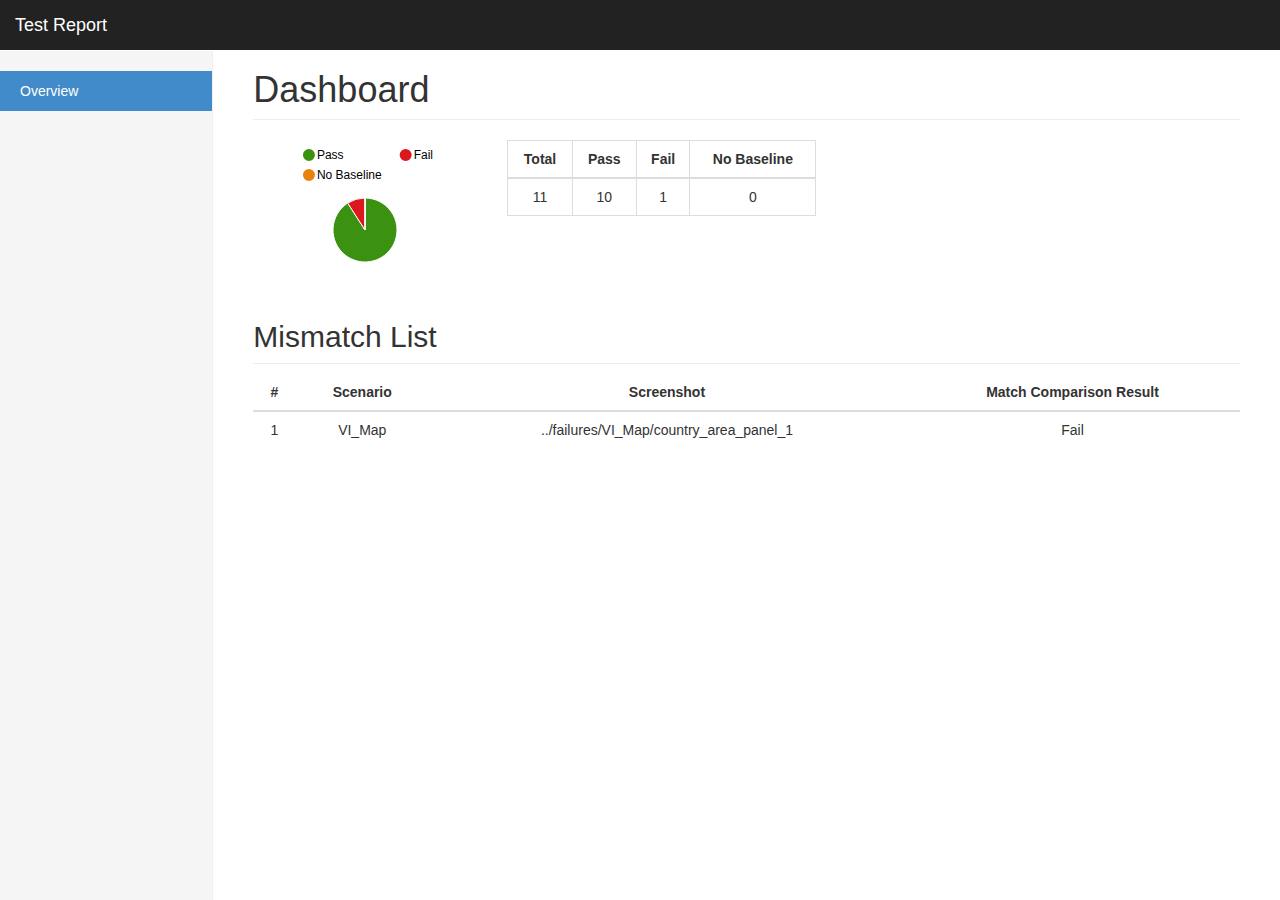
==== PhantomCSS/test-reports/index.html @ 5a40f562 "Init" ====
<!DOCTYPE html>
<html lang="en">

<head>
  <meta charset="UTF-8">
  <meta http-equiv="X-UA-Compatible" content="IE=edge">
  <meta name="viewport" content="width=device-width, initial-scale=1">
  <title>Test Report</title>
  <link rel="stylesheet" href="css/bootstrap.min.css">
  <link rel="stylesheet" href="css/dashboard.css">
  <link rel="stylesheet" href="css/main.css">
  <link rel="stylesheet" href="css/nv.d3.css">
</head>

<body>
  <nav class="navbar navbar-inverse navbar-fixed-top">
    <div class="container-fluid">
      <div class="navbar-header">
        <a class="navbar-brand" href="#">Test Report</a>
      </div>
    </div>
  </nav>
  <div class="container-fluid">
    <div class="row">
      <div class="col-sm-3 col-md-2 sidebar">
        <ul class="nav nav-sidebar">
          <li class="active"><a href="#">Overview <span class="sr-only">(current)</span></a></li>
        </ul>
        <ul class="nav nav-sidebar">
          <li>
            <a href=""></a>
          </li>
        </ul>
      </div>
      <div class="col-sm-9 col-sm-offset-3 col-md-10 col-md-offset-2 main">
        <h1 class="page-header">Dashboard</h1>
        <div class="row placeholders">
          <div class="col-xs-6 col-sm-3">
            <svg id="testpiechart" class="mypiechart"></svg>
          </div>
          <div class="col-xs-8 col-sm-4 placeholder">
            <div class="table-responsive">
              <table id="testdata" class="table table-bordered table-stripped">
                <thead>
                  <tr>
                    <th>Total</th>
                    <th>Pass</th>
                    <th>Fail</th>
                    <th>No Baseline</th>
                  </tr>
                </thead>
                <tbody>
                  <tr>
                    <td class="data-total">11</td>
                    <td class="data-pass">10</td>
                    <td class="data-fail">1</td>
                    <td class="data-nobaseline">0</td>
                  </tr>
                </tbody>
              </table>
            </div>
          </div>
        </div>
        <h2 class="sub-header">Mismatch List</h2>
        <div class="table-responsive" id="mismatch-list">
          <table class="table table-hover">
            <thead>
              <tr>
                <th>#</th>
                <th>Scenario</th>
                <th>Screenshot</th>
                <th>Match Comparison Result</th>
              </tr>
            </thead>
            <tbody>
              <tr class="tr-mismatch">
                <td>1</td>
                <td>VI_Map</td>
                <td>../failures/VI_Map/country_area_panel_1</td>
                <td>Fail</td>
              </tr>
            </tbody>
          </table>
        </div>
      </div>
    </div>
  </div>
  <!-- Image preview -->
  <div class="modal" id="mismatch-preview">
    <div class="modal-dialog">
      <div class="modal-content">
        <div class="modal-header">
          <button type="button" class="close" data-dismiss="modal" aria-label="Close"><span aria-hidden="true">&times;</span></button>
          <h4 class="modal-title">scenario - screenshot</h4>
        </div>
        <div class="modal-body">
          <div>
            <div id="carousel-example-generic" class="carousel">
              <!-- Controls -->
              <a class="left carousel-control" href="#carousel-example-generic" role="button">
                <span class="glyphicon glyphicon-chevron-left" aria-hidden="true"></span>
                <span class="sr-only">Previous</span>
              </a>
              <a class="right carousel-control" href="#carousel-example-generic" role="button">
                <span class="glyphicon glyphicon-chevron-right" aria-hidden="true"></span>
                <span class="sr-only">Next</span>
              </a>
              <!-- Wrapper for slides -->
              <div class="carousel-inner" role="listbox">
                <div class="item" name="../failures/VI_Map/country_area_panel_1">
                  <img src="../failures/VI_Map/country_area_panel_1.baseline.png" alt="../failures/VI_Map/country_area_panel_1.baseline.png">
                  <img src="../failures/VI_Map/country_area_panel_1.png" alt="../failures/VI_Map/country_area_panel_1.png">
                  <img src="../failures/VI_Map/country_area_panel_1.fail.png" alt="../failures/VI_Map/country_area_panel_1.fail.png">
                </div>
              </div>
            </div>
          </div>
        </div>
      </div>
    </div>
  </div>
  <script src="js/jquery-2.1.4.min.js"></script>
  <script src="js/bootstrap.min.js"></script>
  <script src="js/d3.min.js"></script>
  <script src="js/nv.d3.min.js"></script>
  <script src="js/main.js"></script>
</body>

</html>
---- PhantomCSS/test-reports/css/dashboard.css ----
/*
 * Base structure
 */

/* Move down content because we have a fixed navbar that is 50px tall */
body {
  padding-top: 50px;
}


/*
 * Global add-ons
 */

.sub-header {
  padding-bottom: 10px;
  border-bottom: 1px solid #eee;
}

/*
 * Top navigation
 * Hide default border to remove 1px line.
 */
.navbar-fixed-top {
  border: 0;
}

/*
 * Sidebar
 */

/* Hide for mobile, show later */
.sidebar {
  display: none;
}
@media (min-width: 768px) {
  .sidebar {
    position: fixed;
    top: 51px;
    bottom: 0;
    left: 0;
    z-index: 1000;
    display: block;
    padding: 20px;
    overflow-x: hidden;
    overflow-y: auto; /* Scrollable contents if viewport is shorter than content. */
    background-color: #f5f5f5;
    border-right: 1px solid #eee;
  }
}

/* Sidebar navigation */
.nav-sidebar {
  margin-right: -21px; /* 20px padding + 1px border */
  margin-bottom: 20px;
  margin-left: -20px;
}
.nav-sidebar > li > a {
  padding-right: 20px;
  padding-left: 20px;
}
.nav-sidebar > .active > a,
.nav-sidebar > .active > a:hover,
.nav-sidebar > .active > a:focus {
  color: #fff;
  background-color: #428bca;
}


/*
 * Main content
 */

.main {
  padding: 20px;
}
@media (min-width: 768px) {
  .main {
    padding-right: 40px;
    padding-left: 40px;
  }
}
.main .page-header {
  margin-top: 0;
}


/*
 * Placeholder dashboard ideas
 */

.placeholders {
  margin-bottom: 30px;
  text-align: center;
}
.placeholders h4 {
  margin-bottom: 0;
}
.placeholder {
  margin-bottom: 20px;
}
.placeholder img {
  display: inline-block;
  border-radius: 50%;
}
---- PhantomCSS/test-reports/css/main.css ----
.carousel .carousel-inner img {
	margin-top: 5px;
	border: 1px red solid;
}
.carousel .carousel-inner img:first-child {
	margin-top: 20px;
	border: 1px red solid;
}

#mismatch-preview .modal-dialog{
	width: 60%;
}

table th, table td {
	text-align: center;
}
---- PhantomCSS/test-reports/css/nv.d3.css ----
/* nvd3 version 1.8.1 (https://github.com/novus/nvd3) 2015-06-15 */
.nvd3 .nv-axis {
    pointer-events:none;
    opacity: 1;
}

.nvd3 .nv-axis path {
    fill: none;
    stroke: #000;
    stroke-opacity: .75;
    shape-rendering: crispEdges;
}

.nvd3 .nv-axis path.domain {
    stroke-opacity: .75;
}

.nvd3 .nv-axis.nv-x path.domain {
    stroke-opacity: 0;
}

.nvd3 .nv-axis line {
    fill: none;
    stroke: #e5e5e5;
    shape-rendering: crispEdges;
}

.nvd3 .nv-axis .zero line,
    /*this selector may not be necessary*/ .nvd3 .nv-axis line.zero {
    stroke-opacity: .75;
}

.nvd3 .nv-axis .nv-axisMaxMin text {
    font-weight: bold;
}

.nvd3 .x  .nv-axis .nv-axisMaxMin text,
.nvd3 .x2 .nv-axis .nv-axisMaxMin text,
.nvd3 .x3 .nv-axis .nv-axisMaxMin text {
    text-anchor: middle
}

.nvd3 .nv-axis.nv-disabled {
    opacity: 0;
}

.nvd3 .nv-bars rect {
    fill-opacity: .75;

    transition: fill-opacity 250ms linear;
    -moz-transition: fill-opacity 250ms linear;
    -webkit-transition: fill-opacity 250ms linear;
}

.nvd3 .nv-bars rect.hover {
    fill-opacity: 1;
}

.nvd3 .nv-bars .hover rect {
    fill: lightblue;
}

.nvd3 .nv-bars text {
    fill: rgba(0,0,0,0);
}

.nvd3 .nv-bars .hover text {
    fill: rgba(0,0,0,1);
}

.nvd3 .nv-multibar .nv-groups rect,
.nvd3 .nv-multibarHorizontal .nv-groups rect,
.nvd3 .nv-discretebar .nv-groups rect {
    stroke-opacity: 0;

    transition: fill-opacity 250ms linear;
    -moz-transition: fill-opacity 250ms linear;
    -webkit-transition: fill-opacity 250ms linear;
}

.nvd3 .nv-multibar .nv-groups rect:hover,
.nvd3 .nv-multibarHorizontal .nv-groups rect:hover,
.nvd3 .nv-candlestickBar .nv-ticks rect:hover,
.nvd3 .nv-discretebar .nv-groups rect:hover {
    fill-opacity: 1;
}

.nvd3 .nv-discretebar .nv-groups text,
.nvd3 .nv-multibarHorizontal .nv-groups text {
    font-weight: bold;
    fill: rgba(0,0,0,1);
    stroke: rgba(0,0,0,0);
}

/* boxplot CSS */
.nvd3 .nv-boxplot circle {
  fill-opacity: 0.5;
}

.nvd3 .nv-boxplot circle:hover {
  fill-opacity: 1;
}

.nvd3 .nv-boxplot rect:hover {
  fill-opacity: 1;
}

.nvd3 line.nv-boxplot-median {
  stroke: black;
}

.nv-boxplot-tick:hover {
  stroke-width: 2.5px;
}
/* bullet */
.nvd3.nv-bullet { font: 10px sans-serif; }
.nvd3.nv-bullet .nv-measure { fill-opacity: .8; }
.nvd3.nv-bullet .nv-measure:hover { fill-opacity: 1; }
.nvd3.nv-bullet .nv-marker { stroke: #000; stroke-width: 2px; }
.nvd3.nv-bullet .nv-markerTriangle { stroke: #000; fill: #fff; stroke-width: 1.5px; }
.nvd3.nv-bullet .nv-tick line { stroke: #666; stroke-width: .5px; }
.nvd3.nv-bullet .nv-range.nv-s0 { fill: #eee; }
.nvd3.nv-bullet .nv-range.nv-s1 { fill: #ddd; }
.nvd3.nv-bullet .nv-range.nv-s2 { fill: #ccc; }
.nvd3.nv-bullet .nv-title { font-size: 14px; font-weight: bold; }
.nvd3.nv-bullet .nv-subtitle { fill: #999; }


.nvd3.nv-bullet .nv-range {
    fill: #bababa;
    fill-opacity: .4;
}
.nvd3.nv-bullet .nv-range:hover {
    fill-opacity: .7;
}

.nvd3.nv-candlestickBar .nv-ticks .nv-tick {
    stroke-width: 1px;
}

.nvd3.nv-candlestickBar .nv-ticks .nv-tick.hover {
    stroke-width: 2px;
}

.nvd3.nv-candlestickBar .nv-ticks .nv-tick.positive rect {
    stroke: #2ca02c;
    fill: #2ca02c;
}

.nvd3.nv-candlestickBar .nv-ticks .nv-tick.negative rect {
    stroke: #d62728;
    fill: #d62728;
}

.with-transitions .nv-candlestickBar .nv-ticks .nv-tick {
    transition: stroke-width 250ms linear, stroke-opacity 250ms linear;
    -moz-transition: stroke-width 250ms linear, stroke-opacity 250ms linear;
    -webkit-transition: stroke-width 250ms linear, stroke-opacity 250ms linear;

}

.nvd3.nv-candlestickBar .nv-ticks line {
    stroke: #333;
}


.nvd3 .nv-legend .nv-disabled rect {
    /*fill-opacity: 0;*/
}

.nvd3 .nv-check-box .nv-box {
    fill-opacity:0;
    stroke-width:2;
}

.nvd3 .nv-check-box .nv-check {
    fill-opacity:0;
    stroke-width:4;
}

.nvd3 .nv-series.nv-disabled .nv-check-box .nv-check {
    fill-opacity:0;
    stroke-opacity:0;
}

.nvd3 .nv-controlsWrap .nv-legend .nv-check-box .nv-check {
    opacity: 0;
}

/* line plus bar */
.nvd3.nv-linePlusBar .nv-bar rect {
    fill-opacity: .75;
}

.nvd3.nv-linePlusBar .nv-bar rect:hover {
    fill-opacity: 1;
}
.nvd3 .nv-groups path.nv-line {
    fill: none;
}

.nvd3 .nv-groups path.nv-area {
    stroke: none;
}

.nvd3.nv-line .nvd3.nv-scatter .nv-groups .nv-point {
    fill-opacity: 0;
    stroke-opacity: 0;
}

.nvd3.nv-scatter.nv-single-point .nv-groups .nv-point {
    fill-opacity: .5 !important;
    stroke-opacity: .5 !important;
}


.with-transitions .nvd3 .nv-groups .nv-point {
    transition: stroke-width 250ms linear, stroke-opacity 250ms linear;
    -moz-transition: stroke-width 250ms linear, stroke-opacity 250ms linear;
    -webkit-transition: stroke-width 250ms linear, stroke-opacity 250ms linear;

}

.nvd3.nv-scatter .nv-groups .nv-point.hover,
.nvd3 .nv-groups .nv-point.hover {
    stroke-width: 7px;
    fill-opacity: .95 !important;
    stroke-opacity: .95 !important;
}


.nvd3 .nv-point-paths path {
    stroke: #aaa;
    stroke-opacity: 0;
    fill: #eee;
    fill-opacity: 0;
}



.nvd3 .nv-indexLine {
    cursor: ew-resize;
}

/********************
 * SVG CSS
 */

/********************
  Default CSS for an svg element nvd3 used
*/
svg.nvd3-svg {
    -webkit-touch-callout: none;
    -webkit-user-select: none;
    -khtml-user-select: none;
    -ms-user-select: none;
    -moz-user-select: none;
    user-select: none;
    display: block;
    width:100%;
    height:100%;
}

/********************
  Box shadow and border radius styling
*/
.nvtooltip.with-3d-shadow, .with-3d-shadow .nvtooltip {
    -moz-box-shadow: 0 5px 10px rgba(0,0,0,.2);
    -webkit-box-shadow: 0 5px 10px rgba(0,0,0,.2);
    box-shadow: 0 5px 10px rgba(0,0,0,.2);

    -webkit-border-radius: 5px;
    -moz-border-radius: 5px;
    border-radius: 5px;
}


.nvd3 text {
    font: normal 12px Arial;
}

.nvd3 .title {
    font: bold 14px Arial;
}

.nvd3 .nv-background {
    fill: white;
    fill-opacity: 0;
}

.nvd3.nv-noData {
    font-size: 18px;
    font-weight: bold;
}


/**********
*  Brush
*/

.nv-brush .extent {
    fill-opacity: .125;
    shape-rendering: crispEdges;
}

.nv-brush .resize path {
    fill: #eee;
    stroke: #666;
}


/**********
*  Legend
*/

.nvd3 .nv-legend .nv-series {
    cursor: pointer;
}

.nvd3 .nv-legend .nv-disabled circle {
    fill-opacity: 0;
}

/* focus */
.nvd3 .nv-brush .extent {
    fill-opacity: 0 !important;
}

.nvd3 .nv-brushBackground rect {
    stroke: #000;
    stroke-width: .4;
    fill: #fff;
    fill-opacity: .7;
}


.nvd3.nv-ohlcBar .nv-ticks .nv-tick {
    stroke-width: 1px;
}

.nvd3.nv-ohlcBar .nv-ticks .nv-tick.hover {
    stroke-width: 2px;
}

.nvd3.nv-ohlcBar .nv-ticks .nv-tick.positive {
    stroke: #2ca02c;
}

.nvd3.nv-ohlcBar .nv-ticks .nv-tick.negative {
    stroke: #d62728;
}


.nvd3 .background path {
    fill: none;
    stroke: #EEE;
    stroke-opacity: .4;
    shape-rendering: crispEdges;
}

.nvd3 .foreground path {
    fill: none;
    stroke-opacity: .7;
}

.nvd3 .nv-parallelCoordinates-brush .extent 
{
    fill: #fff;
    fill-opacity: .6;
    stroke: gray;
    shape-rendering: crispEdges;
}

.nvd3 .nv-parallelCoordinates .hover  {
    fill-opacity: 1;
	stroke-width: 3px;
}


.nvd3 .missingValuesline line {
  fill: none;
  stroke: black;
  stroke-width: 1;
  stroke-opacity: 1;
  stroke-dasharray: 5, 5; 
}
.nvd3.nv-pie path {
    stroke-opacity: 0;
    transition: fill-opacity 250ms linear, stroke-width 250ms linear, stroke-opacity 250ms linear;
    -moz-transition: fill-opacity 250ms linear, stroke-width 250ms linear, stroke-opacity 250ms linear;
    -webkit-transition: fill-opacity 250ms linear, stroke-width 250ms linear, stroke-opacity 250ms linear;

}

.nvd3.nv-pie .nv-pie-title {
    font-size: 24px;
    fill: rgba(19, 196, 249, 0.59);
}

.nvd3.nv-pie .nv-slice text {
    stroke: #000;
    stroke-width: 0;
}

.nvd3.nv-pie path {
    stroke: #fff;
    stroke-width: 1px;
    stroke-opacity: 1;
}

.nvd3.nv-pie .hover path {
    fill-opacity: .7;
}
.nvd3.nv-pie .nv-label {
    pointer-events: none;
}
.nvd3.nv-pie .nv-label rect {
    fill-opacity: 0;
    stroke-opacity: 0;
}

/* scatter */
.nvd3 .nv-groups .nv-point.hover {
    stroke-width: 20px;
    stroke-opacity: .5;
}

.nvd3 .nv-scatter .nv-point.hover {
    fill-opacity: 1;
}
.nv-noninteractive {
    pointer-events: none;
}

.nv-distx, .nv-disty {
    pointer-events: none;
}

/* sparkline */
.nvd3.nv-sparkline path {
    fill: none;
}

.nvd3.nv-sparklineplus g.nv-hoverValue {
    pointer-events: none;
}

.nvd3.nv-sparklineplus .nv-hoverValue line {
    stroke: #333;
    stroke-width: 1.5px;
}

.nvd3.nv-sparklineplus,
.nvd3.nv-sparklineplus g {
    pointer-events: all;
}

.nvd3 .nv-hoverArea {
    fill-opacity: 0;
    stroke-opacity: 0;
}

.nvd3.nv-sparklineplus .nv-xValue,
.nvd3.nv-sparklineplus .nv-yValue {
    stroke-width: 0;
    font-size: .9em;
    font-weight: normal;
}

.nvd3.nv-sparklineplus .nv-yValue {
    stroke: #f66;
}

.nvd3.nv-sparklineplus .nv-maxValue {
    stroke: #2ca02c;
    fill: #2ca02c;
}

.nvd3.nv-sparklineplus .nv-minValue {
    stroke: #d62728;
    fill: #d62728;
}

.nvd3.nv-sparklineplus .nv-currentValue {
    font-weight: bold;
    font-size: 1.1em;
}
/* stacked area */
.nvd3.nv-stackedarea path.nv-area {
    fill-opacity: .7;
    stroke-opacity: 0;
    transition: fill-opacity 250ms linear, stroke-opacity 250ms linear;
    -moz-transition: fill-opacity 250ms linear, stroke-opacity 250ms linear;
    -webkit-transition: fill-opacity 250ms linear, stroke-opacity 250ms linear;
}

.nvd3.nv-stackedarea path.nv-area.hover {
    fill-opacity: .9;
}


.nvd3.nv-stackedarea .nv-groups .nv-point {
    stroke-opacity: 0;
    fill-opacity: 0;
}


.nvtooltip {
    position: absolute;
    background-color: rgba(255,255,255,1.0);
    color: rgba(0,0,0,1.0);
    padding: 1px;
    border: 1px solid rgba(0,0,0,.2);
    z-index: 10000;
    display: block;

    font-family: Arial;
    font-size: 13px;
    text-align: left;
    pointer-events: none;

    white-space: nowrap;

    -webkit-touch-callout: none;
    -webkit-user-select: none;
    -khtml-user-select: none;
    -moz-user-select: none;
    -ms-user-select: none;
    user-select: none;
}

.nvtooltip {
    background: rgba(255,255,255, 0.8);
    border: 1px solid rgba(0,0,0,0.5);
    border-radius: 4px;
}

/*Give tooltips that old fade in transition by
    putting a "with-transitions" class on the container div.
*/
.nvtooltip.with-transitions, .with-transitions .nvtooltip {
    transition: opacity 50ms linear;
    -moz-transition: opacity 50ms linear;
    -webkit-transition: opacity 50ms linear;

    transition-delay: 200ms;
    -moz-transition-delay: 200ms;
    -webkit-transition-delay: 200ms;
}

.nvtooltip.x-nvtooltip,
.nvtooltip.y-nvtooltip {
    padding: 8px;
}

.nvtooltip h3 {
    margin: 0;
    padding: 4px 14px;
    line-height: 18px;
    font-weight: normal;
    background-color: rgba(247,247,247,0.75);
    color: rgba(0,0,0,1.0);
    text-align: center;

    border-bottom: 1px solid #ebebeb;

    -webkit-border-radius: 5px 5px 0 0;
    -moz-border-radius: 5px 5px 0 0;
    border-radius: 5px 5px 0 0;
}

.nvtooltip p {
    margin: 0;
    padding: 5px 14px;
    text-align: center;
}

.nvtooltip span {
    display: inline-block;
    margin: 2px 0;
}

.nvtooltip table {
    margin: 6px;
    border-spacing:0;
}


.nvtooltip table td {
    padding: 2px 9px 2px 0;
    vertical-align: middle;
}

.nvtooltip table td.key {
    font-weight:normal;
}
.nvtooltip table td.value {
    text-align: right;
    font-weight: bold;
}

.nvtooltip table tr.highlight td {
    padding: 1px 9px 1px 0;
    border-bottom-style: solid;
    border-bottom-width: 1px;
    border-top-style: solid;
    border-top-width: 1px;
}

.nvtooltip table td.legend-color-guide div {
    width: 8px;
    height: 8px;
    vertical-align: middle;
}

.nvtooltip table td.legend-color-guide div {
    width: 12px;
    height: 12px;
    border: 1px solid #999;
}

.nvtooltip .footer {
    padding: 3px;
    text-align: center;
}

.nvtooltip-pending-removal {
    pointer-events: none;
    display: none;
}


/****
Interactive Layer
*/
.nvd3 .nv-interactiveGuideLine {
    pointer-events:none;
}
.nvd3 line.nv-guideline {
    stroke: #ccc;
}
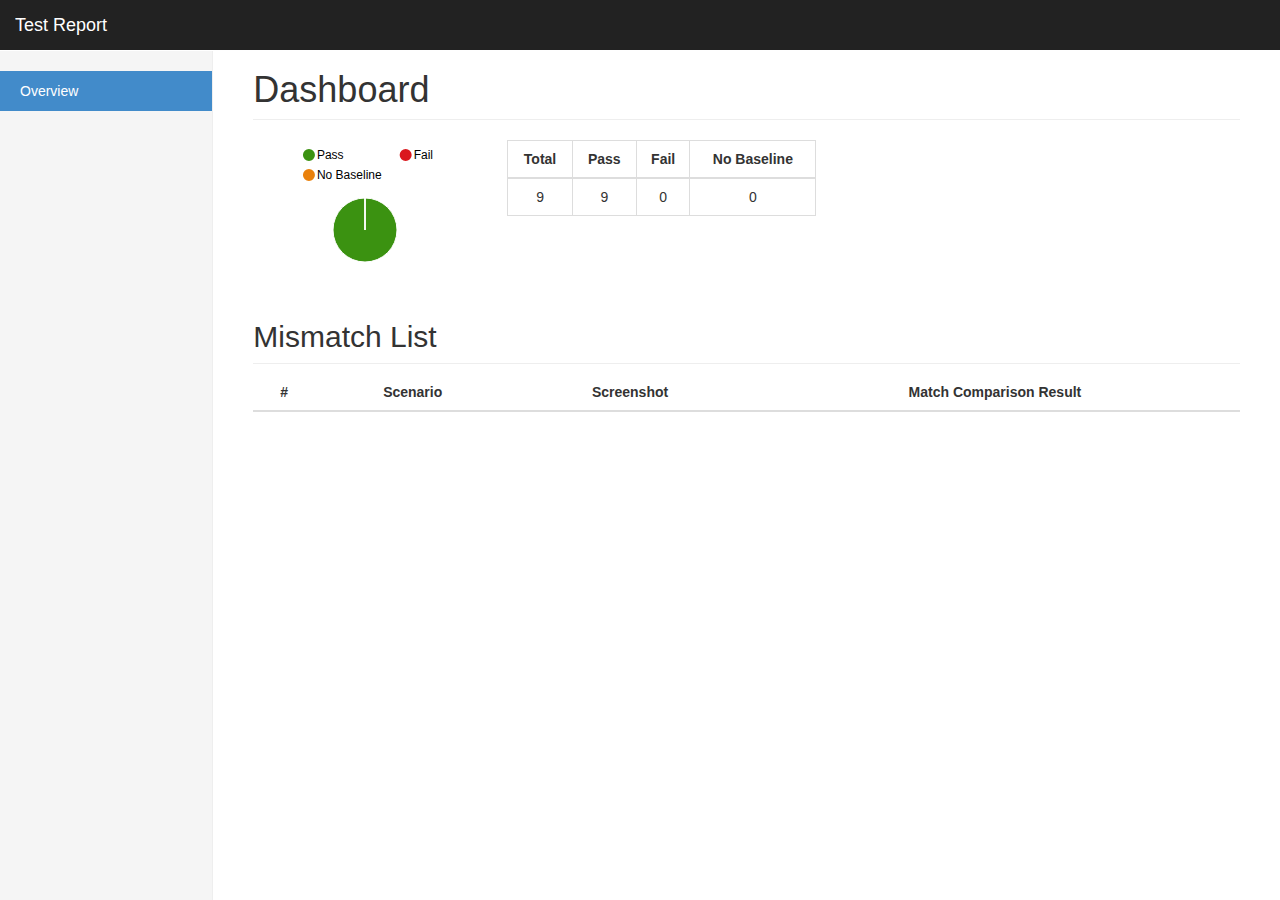
==== commit eeb799fe: "update, support multiple folders" ====
--- a/PhantomCSS/test-reports/index.html
+++ b/PhantomCSS/test-reports/index.html
@@ -49,14 +49,13 @@
                     <th>No Baseline</th>
                   </tr>
                 </thead>
-                <tbody>
-                  <tr>
-                    <td class="data-total">11</td>
-                    <td class="data-pass">10</td>
-                    <td class="data-fail">1</td>
-                    <td class="data-nobaseline">0</td>
-                  </tr>
-                </tbody>
+                <tbody><tr>
+<td class="data-total">9</td>
+<td class="data-pass">9</td>
+<td class="data-fail">0</td>
+<td class="data-nobaseline">0</td>
+</tr>
+</tbody>
               </table>
             </div>
           </div>
@@ -72,14 +71,7 @@
                 <th>Match Comparison Result</th>
               </tr>
             </thead>
-            <tbody>
-              <tr class="tr-mismatch">
-                <td>1</td>
-                <td>VI_Map</td>
-                <td>../failures/VI_Map/country_area_panel_1</td>
-                <td>Fail</td>
-              </tr>
-            </tbody>
+            <tbody></tbody>
           </table>
         </div>
       </div>
@@ -96,6 +88,8 @@
         <div class="modal-body">
           <div>
             <div id="carousel-example-generic" class="carousel">
+              <!-- Wrapper for slides -->
+              <div class="carousel-inner" role="listbox"></div>
               <!-- Controls -->
               <a class="left carousel-control" href="#carousel-example-generic" role="button">
                 <span class="glyphicon glyphicon-chevron-left" aria-hidden="true"></span>
@@ -105,14 +99,6 @@
                 <span class="glyphicon glyphicon-chevron-right" aria-hidden="true"></span>
                 <span class="sr-only">Next</span>
               </a>
-              <!-- Wrapper for slides -->
-              <div class="carousel-inner" role="listbox">
-                <div class="item" name="../failures/VI_Map/country_area_panel_1">
-                  <img src="../failures/VI_Map/country_area_panel_1.baseline.png" alt="../failures/VI_Map/country_area_panel_1.baseline.png">
-                  <img src="../failures/VI_Map/country_area_panel_1.png" alt="../failures/VI_Map/country_area_panel_1.png">
-                  <img src="../failures/VI_Map/country_area_panel_1.fail.png" alt="../failures/VI_Map/country_area_panel_1.fail.png">
-                </div>
-              </div>
             </div>
           </div>
         </div>
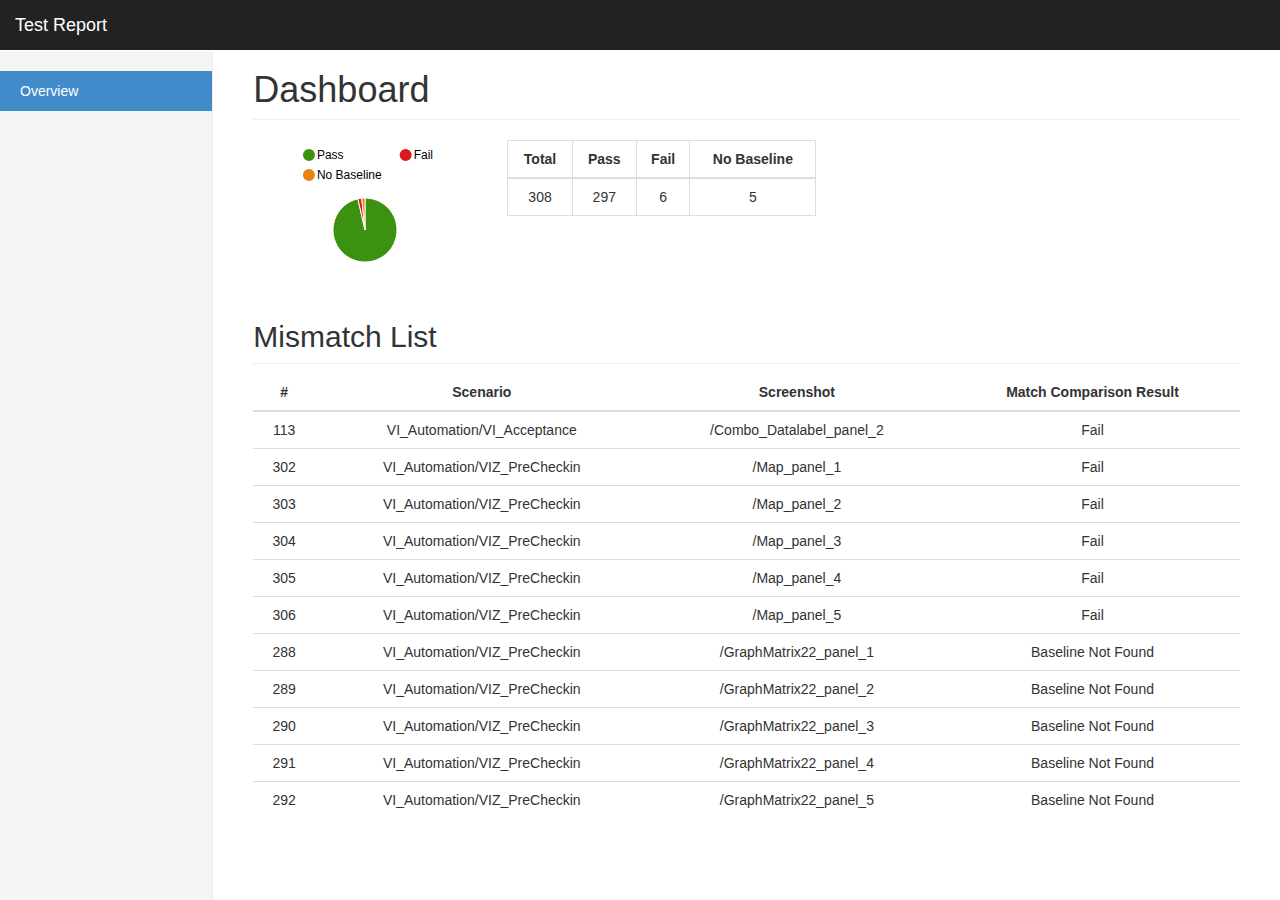
==== commit 420ba5af: "update" ====
--- a/PhantomCSS/test-reports/index.html
+++ b/PhantomCSS/test-reports/index.html
@@ -50,10 +50,10 @@
                   </tr>
                 </thead>
                 <tbody><tr>
-<td class="data-total">9</td>
-<td class="data-pass">9</td>
-<td class="data-fail">0</td>
-<td class="data-nobaseline">0</td>
+<td class="data-total">308</td>
+<td class="data-pass">297</td>
+<td class="data-fail">6</td>
+<td class="data-nobaseline">5</td>
 </tr>
 </tbody>
               </table>
@@ -71,7 +71,73 @@
                 <th>Match Comparison Result</th>
               </tr>
             </thead>
-            <tbody></tbody>
+            <tbody><tr class="tr-mismatch">
+<td>113</td>
+<td>VI_Automation/VI_Acceptance</td>
+<td>/Combo_Datalabel_panel_2</td>
+<td>Fail</td>
+</tr>
+<tr class="tr-mismatch">
+<td>302</td>
+<td>VI_Automation/VIZ_PreCheckin</td>
+<td>/Map_panel_1</td>
+<td>Fail</td>
+</tr>
+<tr class="tr-mismatch">
+<td>303</td>
+<td>VI_Automation/VIZ_PreCheckin</td>
+<td>/Map_panel_2</td>
+<td>Fail</td>
+</tr>
+<tr class="tr-mismatch">
+<td>304</td>
+<td>VI_Automation/VIZ_PreCheckin</td>
+<td>/Map_panel_3</td>
+<td>Fail</td>
+</tr>
+<tr class="tr-mismatch">
+<td>305</td>
+<td>VI_Automation/VIZ_PreCheckin</td>
+<td>/Map_panel_4</td>
+<td>Fail</td>
+</tr>
+<tr class="tr-mismatch">
+<td>306</td>
+<td>VI_Automation/VIZ_PreCheckin</td>
+<td>/Map_panel_5</td>
+<td>Fail</td>
+</tr>
+<tr class="tr-mismatch">
+<td>288</td>
+<td>VI_Automation/VIZ_PreCheckin</td>
+<td>/GraphMatrix22_panel_1</td>
+<td>Baseline Not Found</td>
+</tr>
+<tr class="tr-mismatch">
+<td>289</td>
+<td>VI_Automation/VIZ_PreCheckin</td>
+<td>/GraphMatrix22_panel_2</td>
+<td>Baseline Not Found</td>
+</tr>
+<tr class="tr-mismatch">
+<td>290</td>
+<td>VI_Automation/VIZ_PreCheckin</td>
+<td>/GraphMatrix22_panel_3</td>
+<td>Baseline Not Found</td>
+</tr>
+<tr class="tr-mismatch">
+<td>291</td>
+<td>VI_Automation/VIZ_PreCheckin</td>
+<td>/GraphMatrix22_panel_4</td>
+<td>Baseline Not Found</td>
+</tr>
+<tr class="tr-mismatch">
+<td>292</td>
+<td>VI_Automation/VIZ_PreCheckin</td>
+<td>/GraphMatrix22_panel_5</td>
+<td>Baseline Not Found</td>
+</tr>
+</tbody>
           </table>
         </div>
       </div>
@@ -89,7 +155,52 @@
           <div>
             <div id="carousel-example-generic" class="carousel">
               <!-- Wrapper for slides -->
-              <div class="carousel-inner" role="listbox"></div>
+              <div class="carousel-inner" role="listbox"><div class="item" name="/Combo_Datalabel_panel_2">
+<img src="../baselines/VI_Automation/VI_Acceptance/Combo_Datalabel_panel_2.baseline.png" alt="/Combo_Datalabel_panel_2.baseline.png">
+<img src="../output/VI_Automation/VI_Acceptance/Combo_Datalabel_panel_2.png" alt="/Combo_Datalabel_panel_2.png">
+<img src="../failures/VI_Automation/Combo_Datalabel_panel_2.fail.png" alt="/Combo_Datalabel_panel_2.fail.png">
+</div>
+<div class="item" name="/Map_panel_1">
+<img src="../baselines/VI_Automation/VIZ_PreCheckin/Map_panel_1.baseline.png" alt="/Map_panel_1.baseline.png">
+<img src="../output/VI_Automation/VIZ_PreCheckin/Map_panel_1.png" alt="/Map_panel_1.png">
+<img src="../failures/VI_Automation/Map_panel_1.fail.png" alt="/Map_panel_1.fail.png">
+</div>
+<div class="item" name="/Map_panel_2">
+<img src="../baselines/VI_Automation/VIZ_PreCheckin/Map_panel_2.baseline.png" alt="/Map_panel_2.baseline.png">
+<img src="../output/VI_Automation/VIZ_PreCheckin/Map_panel_2.png" alt="/Map_panel_2.png">
+<img src="../failures/VI_Automation/Map_panel_2.fail.png" alt="/Map_panel_2.fail.png">
+</div>
+<div class="item" name="/Map_panel_3">
+<img src="../baselines/VI_Automation/VIZ_PreCheckin/Map_panel_3.baseline.png" alt="/Map_panel_3.baseline.png">
+<img src="../output/VI_Automation/VIZ_PreCheckin/Map_panel_3.png" alt="/Map_panel_3.png">
+<img src="../failures/VI_Automation/Map_panel_3.fail.png" alt="/Map_panel_3.fail.png">
+</div>
+<div class="item" name="/Map_panel_4">
+<img src="../baselines/VI_Automation/VIZ_PreCheckin/Map_panel_4.baseline.png" alt="/Map_panel_4.baseline.png">
+<img src="../output/VI_Automation/VIZ_PreCheckin/Map_panel_4.png" alt="/Map_panel_4.png">
+<img src="../failures/VI_Automation/Map_panel_4.fail.png" alt="/Map_panel_4.fail.png">
+</div>
+<div class="item" name="/Map_panel_5">
+<img src="../baselines/VI_Automation/VIZ_PreCheckin/Map_panel_5.baseline.png" alt="/Map_panel_5.baseline.png">
+<img src="../output/VI_Automation/VIZ_PreCheckin/Map_panel_5.png" alt="/Map_panel_5.png">
+<img src="../failures/VI_Automation/Map_panel_5.fail.png" alt="/Map_panel_5.fail.png">
+</div>
+<div class="item" name="/GraphMatrix22_panel_1">
+<img src="../output/VI_Automation/VIZ_PreCheckin/GraphMatrix22_panel_1.png" alt="/GraphMatrix22_panel_1.png">
+</div>
+<div class="item" name="/GraphMatrix22_panel_2">
+<img src="../output/VI_Automation/VIZ_PreCheckin/GraphMatrix22_panel_2.png" alt="/GraphMatrix22_panel_2.png">
+</div>
+<div class="item" name="/GraphMatrix22_panel_3">
+<img src="../output/VI_Automation/VIZ_PreCheckin/GraphMatrix22_panel_3.png" alt="/GraphMatrix22_panel_3.png">
+</div>
+<div class="item" name="/GraphMatrix22_panel_4">
+<img src="../output/VI_Automation/VIZ_PreCheckin/GraphMatrix22_panel_4.png" alt="/GraphMatrix22_panel_4.png">
+</div>
+<div class="item" name="/GraphMatrix22_panel_5">
+<img src="../output/VI_Automation/VIZ_PreCheckin/GraphMatrix22_panel_5.png" alt="/GraphMatrix22_panel_5.png">
+</div>
+</div>
               <!-- Controls -->
               <a class="left carousel-control" href="#carousel-example-generic" role="button">
                 <span class="glyphicon glyphicon-chevron-left" aria-hidden="true"></span>
--- a/PhantomCSS/test-reports/css/main.css
+++ b/PhantomCSS/test-reports/css/main.css
@@ -8,7 +8,7 @@
 }
 
 #mismatch-preview .modal-dialog{
-	width: 60%;
+	width: 50%;
 }
 
 table th, table td {
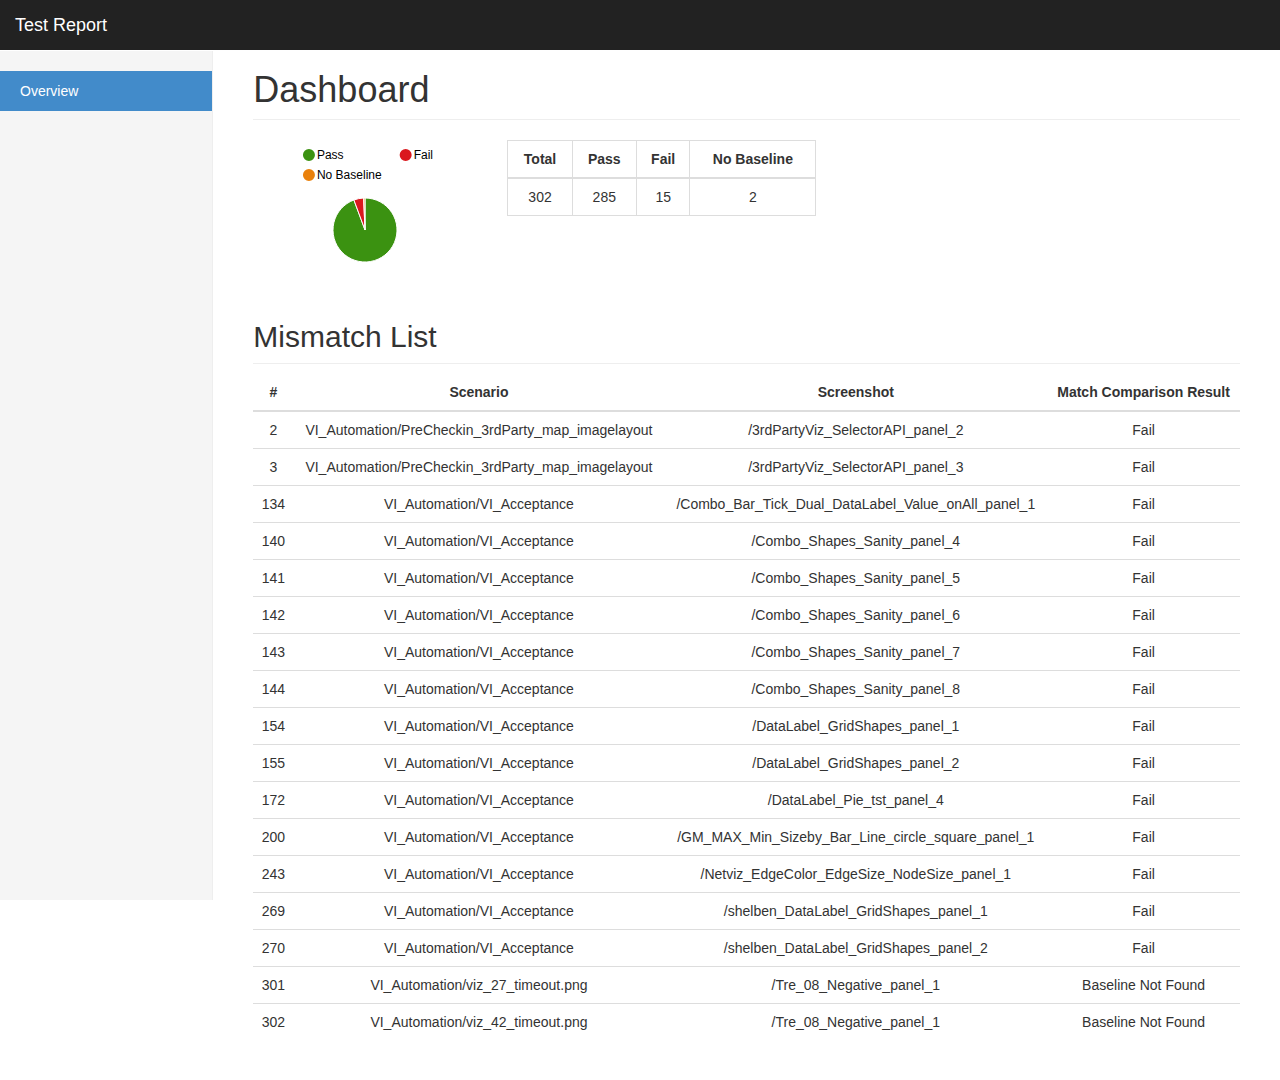
==== commit fb0861b7: "add some error handler" ====
--- a/PhantomCSS/test-reports/index.html
+++ b/PhantomCSS/test-reports/index.html
@@ -50,10 +50,10 @@
                   </tr>
                 </thead>
                 <tbody><tr>
-<td class="data-total">308</td>
-<td class="data-pass">297</td>
-<td class="data-fail">6</td>
-<td class="data-nobaseline">5</td>
+<td class="data-total">302</td>
+<td class="data-pass">285</td>
+<td class="data-fail">15</td>
+<td class="data-nobaseline">2</td>
 </tr>
 </tbody>
               </table>
@@ -72,69 +72,105 @@
               </tr>
             </thead>
             <tbody><tr class="tr-mismatch">
-<td>113</td>
-<td>VI_Automation/VI_Acceptance</td>
-<td>/Combo_Datalabel_panel_2</td>
-<td>Fail</td>
+<td>2</td>
+<td>VI_Automation/PreCheckin_3rdParty_map_imagelayout</td>
+<td>/3rdPartyViz_SelectorAPI_panel_2</td>
+<td>Fail</td>
+</tr>
+<tr class="tr-mismatch">
+<td>3</td>
+<td>VI_Automation/PreCheckin_3rdParty_map_imagelayout</td>
+<td>/3rdPartyViz_SelectorAPI_panel_3</td>
+<td>Fail</td>
+</tr>
+<tr class="tr-mismatch">
+<td>134</td>
+<td>VI_Automation/VI_Acceptance</td>
+<td>/Combo_Bar_Tick_Dual_DataLabel_Value_onAll_panel_1</td>
+<td>Fail</td>
+</tr>
+<tr class="tr-mismatch">
+<td>140</td>
+<td>VI_Automation/VI_Acceptance</td>
+<td>/Combo_Shapes_Sanity_panel_4</td>
+<td>Fail</td>
+</tr>
+<tr class="tr-mismatch">
+<td>141</td>
+<td>VI_Automation/VI_Acceptance</td>
+<td>/Combo_Shapes_Sanity_panel_5</td>
+<td>Fail</td>
+</tr>
+<tr class="tr-mismatch">
+<td>142</td>
+<td>VI_Automation/VI_Acceptance</td>
+<td>/Combo_Shapes_Sanity_panel_6</td>
+<td>Fail</td>
+</tr>
+<tr class="tr-mismatch">
+<td>143</td>
+<td>VI_Automation/VI_Acceptance</td>
+<td>/Combo_Shapes_Sanity_panel_7</td>
+<td>Fail</td>
+</tr>
+<tr class="tr-mismatch">
+<td>144</td>
+<td>VI_Automation/VI_Acceptance</td>
+<td>/Combo_Shapes_Sanity_panel_8</td>
+<td>Fail</td>
+</tr>
+<tr class="tr-mismatch">
+<td>154</td>
+<td>VI_Automation/VI_Acceptance</td>
+<td>/DataLabel_GridShapes_panel_1</td>
+<td>Fail</td>
+</tr>
+<tr class="tr-mismatch">
+<td>155</td>
+<td>VI_Automation/VI_Acceptance</td>
+<td>/DataLabel_GridShapes_panel_2</td>
+<td>Fail</td>
+</tr>
+<tr class="tr-mismatch">
+<td>172</td>
+<td>VI_Automation/VI_Acceptance</td>
+<td>/DataLabel_Pie_tst_panel_4</td>
+<td>Fail</td>
+</tr>
+<tr class="tr-mismatch">
+<td>200</td>
+<td>VI_Automation/VI_Acceptance</td>
+<td>/GM_MAX_Min_Sizeby_Bar_Line_circle_square_panel_1</td>
+<td>Fail</td>
+</tr>
+<tr class="tr-mismatch">
+<td>243</td>
+<td>VI_Automation/VI_Acceptance</td>
+<td>/Netviz_EdgeColor_EdgeSize_NodeSize_panel_1</td>
+<td>Fail</td>
+</tr>
+<tr class="tr-mismatch">
+<td>269</td>
+<td>VI_Automation/VI_Acceptance</td>
+<td>/shelben_DataLabel_GridShapes_panel_1</td>
+<td>Fail</td>
+</tr>
+<tr class="tr-mismatch">
+<td>270</td>
+<td>VI_Automation/VI_Acceptance</td>
+<td>/shelben_DataLabel_GridShapes_panel_2</td>
+<td>Fail</td>
+</tr>
+<tr class="tr-mismatch">
+<td>301</td>
+<td>VI_Automation/viz_27_timeout.png</td>
+<td>/Tre_08_Negative_panel_1</td>
+<td>Baseline Not Found</td>
 </tr>
 <tr class="tr-mismatch">
 <td>302</td>
-<td>VI_Automation/VIZ_PreCheckin</td>
-<td>/Map_panel_1</td>
-<td>Fail</td>
-</tr>
-<tr class="tr-mismatch">
-<td>303</td>
-<td>VI_Automation/VIZ_PreCheckin</td>
-<td>/Map_panel_2</td>
-<td>Fail</td>
-</tr>
-<tr class="tr-mismatch">
-<td>304</td>
-<td>VI_Automation/VIZ_PreCheckin</td>
-<td>/Map_panel_3</td>
-<td>Fail</td>
-</tr>
-<tr class="tr-mismatch">
-<td>305</td>
-<td>VI_Automation/VIZ_PreCheckin</td>
-<td>/Map_panel_4</td>
-<td>Fail</td>
-</tr>
-<tr class="tr-mismatch">
-<td>306</td>
-<td>VI_Automation/VIZ_PreCheckin</td>
-<td>/Map_panel_5</td>
-<td>Fail</td>
-</tr>
-<tr class="tr-mismatch">
-<td>288</td>
-<td>VI_Automation/VIZ_PreCheckin</td>
-<td>/GraphMatrix22_panel_1</td>
-<td>Baseline Not Found</td>
-</tr>
-<tr class="tr-mismatch">
-<td>289</td>
-<td>VI_Automation/VIZ_PreCheckin</td>
-<td>/GraphMatrix22_panel_2</td>
-<td>Baseline Not Found</td>
-</tr>
-<tr class="tr-mismatch">
-<td>290</td>
-<td>VI_Automation/VIZ_PreCheckin</td>
-<td>/GraphMatrix22_panel_3</td>
-<td>Baseline Not Found</td>
-</tr>
-<tr class="tr-mismatch">
-<td>291</td>
-<td>VI_Automation/VIZ_PreCheckin</td>
-<td>/GraphMatrix22_panel_4</td>
-<td>Baseline Not Found</td>
-</tr>
-<tr class="tr-mismatch">
-<td>292</td>
-<td>VI_Automation/VIZ_PreCheckin</td>
-<td>/GraphMatrix22_panel_5</td>
+<td>VI_Automation/viz_42_timeout.png</td>
+<td>/Tre_08_Negative_panel_1</td>
 <td>Baseline Not Found</td>
 </tr>
 </tbody>
@@ -155,50 +191,86 @@
           <div>
             <div id="carousel-example-generic" class="carousel">
               <!-- Wrapper for slides -->
-              <div class="carousel-inner" role="listbox"><div class="item" name="/Combo_Datalabel_panel_2">
-<img src="../baselines/VI_Automation/VI_Acceptance/Combo_Datalabel_panel_2.baseline.png" alt="/Combo_Datalabel_panel_2.baseline.png">
-<img src="../output/VI_Automation/VI_Acceptance/Combo_Datalabel_panel_2.png" alt="/Combo_Datalabel_panel_2.png">
-<img src="../failures/VI_Automation/Combo_Datalabel_panel_2.fail.png" alt="/Combo_Datalabel_panel_2.fail.png">
-</div>
-<div class="item" name="/Map_panel_1">
-<img src="../baselines/VI_Automation/VIZ_PreCheckin/Map_panel_1.baseline.png" alt="/Map_panel_1.baseline.png">
-<img src="../output/VI_Automation/VIZ_PreCheckin/Map_panel_1.png" alt="/Map_panel_1.png">
-<img src="../failures/VI_Automation/Map_panel_1.fail.png" alt="/Map_panel_1.fail.png">
-</div>
-<div class="item" name="/Map_panel_2">
-<img src="../baselines/VI_Automation/VIZ_PreCheckin/Map_panel_2.baseline.png" alt="/Map_panel_2.baseline.png">
-<img src="../output/VI_Automation/VIZ_PreCheckin/Map_panel_2.png" alt="/Map_panel_2.png">
-<img src="../failures/VI_Automation/Map_panel_2.fail.png" alt="/Map_panel_2.fail.png">
-</div>
-<div class="item" name="/Map_panel_3">
-<img src="../baselines/VI_Automation/VIZ_PreCheckin/Map_panel_3.baseline.png" alt="/Map_panel_3.baseline.png">
-<img src="../output/VI_Automation/VIZ_PreCheckin/Map_panel_3.png" alt="/Map_panel_3.png">
-<img src="../failures/VI_Automation/Map_panel_3.fail.png" alt="/Map_panel_3.fail.png">
-</div>
-<div class="item" name="/Map_panel_4">
-<img src="../baselines/VI_Automation/VIZ_PreCheckin/Map_panel_4.baseline.png" alt="/Map_panel_4.baseline.png">
-<img src="../output/VI_Automation/VIZ_PreCheckin/Map_panel_4.png" alt="/Map_panel_4.png">
-<img src="../failures/VI_Automation/Map_panel_4.fail.png" alt="/Map_panel_4.fail.png">
-</div>
-<div class="item" name="/Map_panel_5">
-<img src="../baselines/VI_Automation/VIZ_PreCheckin/Map_panel_5.baseline.png" alt="/Map_panel_5.baseline.png">
-<img src="../output/VI_Automation/VIZ_PreCheckin/Map_panel_5.png" alt="/Map_panel_5.png">
-<img src="../failures/VI_Automation/Map_panel_5.fail.png" alt="/Map_panel_5.fail.png">
-</div>
-<div class="item" name="/GraphMatrix22_panel_1">
-<img src="../output/VI_Automation/VIZ_PreCheckin/GraphMatrix22_panel_1.png" alt="/GraphMatrix22_panel_1.png">
-</div>
-<div class="item" name="/GraphMatrix22_panel_2">
-<img src="../output/VI_Automation/VIZ_PreCheckin/GraphMatrix22_panel_2.png" alt="/GraphMatrix22_panel_2.png">
-</div>
-<div class="item" name="/GraphMatrix22_panel_3">
-<img src="../output/VI_Automation/VIZ_PreCheckin/GraphMatrix22_panel_3.png" alt="/GraphMatrix22_panel_3.png">
-</div>
-<div class="item" name="/GraphMatrix22_panel_4">
-<img src="../output/VI_Automation/VIZ_PreCheckin/GraphMatrix22_panel_4.png" alt="/GraphMatrix22_panel_4.png">
-</div>
-<div class="item" name="/GraphMatrix22_panel_5">
-<img src="../output/VI_Automation/VIZ_PreCheckin/GraphMatrix22_panel_5.png" alt="/GraphMatrix22_panel_5.png">
+              <div class="carousel-inner" role="listbox"><div class="item" name="/3rdPartyViz_SelectorAPI_panel_2">
+<img src="../baselines/VI_Automation/PreCheckin_3rdParty_map_imagelayout/3rdPartyViz_SelectorAPI_panel_2.png" alt="/3rdPartyViz_SelectorAPI_panel_2.baseline.png">
+<img src="../output/VI_Automation/PreCheckin_3rdParty_map_imagelayout/3rdPartyViz_SelectorAPI_panel_2.png" alt="/3rdPartyViz_SelectorAPI_panel_2.png">
+<img src="../failures/VI_Automation/3rdPartyViz_SelectorAPI_panel_2.fail.png" alt="/3rdPartyViz_SelectorAPI_panel_2.fail.png">
+</div>
+<div class="item" name="/3rdPartyViz_SelectorAPI_panel_3">
+<img src="../baselines/VI_Automation/PreCheckin_3rdParty_map_imagelayout/3rdPartyViz_SelectorAPI_panel_3.png" alt="/3rdPartyViz_SelectorAPI_panel_3.baseline.png">
+<img src="../output/VI_Automation/PreCheckin_3rdParty_map_imagelayout/3rdPartyViz_SelectorAPI_panel_3.png" alt="/3rdPartyViz_SelectorAPI_panel_3.png">
+<img src="../failures/VI_Automation/3rdPartyViz_SelectorAPI_panel_3.fail.png" alt="/3rdPartyViz_SelectorAPI_panel_3.fail.png">
+</div>
+<div class="item" name="/Combo_Bar_Tick_Dual_DataLabel_Value_onAll_panel_1">
+<img src="../baselines/VI_Automation/VI_Acceptance/Combo_Bar_Tick_Dual_DataLabel_Value_onAll_panel_1.png" alt="/Combo_Bar_Tick_Dual_DataLabel_Value_onAll_panel_1.baseline.png">
+<img src="../output/VI_Automation/VI_Acceptance/Combo_Bar_Tick_Dual_DataLabel_Value_onAll_panel_1.png" alt="/Combo_Bar_Tick_Dual_DataLabel_Value_onAll_panel_1.png">
+<img src="../failures/VI_Automation/Combo_Bar_Tick_Dual_DataLabel_Value_onAll_panel_1.fail.png" alt="/Combo_Bar_Tick_Dual_DataLabel_Value_onAll_panel_1.fail.png">
+</div>
+<div class="item" name="/Combo_Shapes_Sanity_panel_4">
+<img src="../baselines/VI_Automation/VI_Acceptance/Combo_Shapes_Sanity_panel_4.png" alt="/Combo_Shapes_Sanity_panel_4.baseline.png">
+<img src="../output/VI_Automation/VI_Acceptance/Combo_Shapes_Sanity_panel_4.png" alt="/Combo_Shapes_Sanity_panel_4.png">
+<img src="../failures/VI_Automation/Combo_Shapes_Sanity_panel_4.fail.png" alt="/Combo_Shapes_Sanity_panel_4.fail.png">
+</div>
+<div class="item" name="/Combo_Shapes_Sanity_panel_5">
+<img src="../baselines/VI_Automation/VI_Acceptance/Combo_Shapes_Sanity_panel_5.png" alt="/Combo_Shapes_Sanity_panel_5.baseline.png">
+<img src="../output/VI_Automation/VI_Acceptance/Combo_Shapes_Sanity_panel_5.png" alt="/Combo_Shapes_Sanity_panel_5.png">
+<img src="../failures/VI_Automation/Combo_Shapes_Sanity_panel_5.fail.png" alt="/Combo_Shapes_Sanity_panel_5.fail.png">
+</div>
+<div class="item" name="/Combo_Shapes_Sanity_panel_6">
+<img src="../baselines/VI_Automation/VI_Acceptance/Combo_Shapes_Sanity_panel_6.png" alt="/Combo_Shapes_Sanity_panel_6.baseline.png">
+<img src="../output/VI_Automation/VI_Acceptance/Combo_Shapes_Sanity_panel_6.png" alt="/Combo_Shapes_Sanity_panel_6.png">
+<img src="../failures/VI_Automation/Combo_Shapes_Sanity_panel_6.fail.png" alt="/Combo_Shapes_Sanity_panel_6.fail.png">
+</div>
+<div class="item" name="/Combo_Shapes_Sanity_panel_7">
+<img src="../baselines/VI_Automation/VI_Acceptance/Combo_Shapes_Sanity_panel_7.png" alt="/Combo_Shapes_Sanity_panel_7.baseline.png">
+<img src="../output/VI_Automation/VI_Acceptance/Combo_Shapes_Sanity_panel_7.png" alt="/Combo_Shapes_Sanity_panel_7.png">
+<img src="../failures/VI_Automation/Combo_Shapes_Sanity_panel_7.fail.png" alt="/Combo_Shapes_Sanity_panel_7.fail.png">
+</div>
+<div class="item" name="/Combo_Shapes_Sanity_panel_8">
+<img src="../baselines/VI_Automation/VI_Acceptance/Combo_Shapes_Sanity_panel_8.png" alt="/Combo_Shapes_Sanity_panel_8.baseline.png">
+<img src="../output/VI_Automation/VI_Acceptance/Combo_Shapes_Sanity_panel_8.png" alt="/Combo_Shapes_Sanity_panel_8.png">
+<img src="../failures/VI_Automation/Combo_Shapes_Sanity_panel_8.fail.png" alt="/Combo_Shapes_Sanity_panel_8.fail.png">
+</div>
+<div class="item" name="/DataLabel_GridShapes_panel_1">
+<img src="../baselines/VI_Automation/VI_Acceptance/DataLabel_GridShapes_panel_1.png" alt="/DataLabel_GridShapes_panel_1.baseline.png">
+<img src="../output/VI_Automation/VI_Acceptance/DataLabel_GridShapes_panel_1.png" alt="/DataLabel_GridShapes_panel_1.png">
+<img src="../failures/VI_Automation/DataLabel_GridShapes_panel_1.fail.png" alt="/DataLabel_GridShapes_panel_1.fail.png">
+</div>
+<div class="item" name="/DataLabel_GridShapes_panel_2">
+<img src="../baselines/VI_Automation/VI_Acceptance/DataLabel_GridShapes_panel_2.png" alt="/DataLabel_GridShapes_panel_2.baseline.png">
+<img src="../output/VI_Automation/VI_Acceptance/DataLabel_GridShapes_panel_2.png" alt="/DataLabel_GridShapes_panel_2.png">
+<img src="../failures/VI_Automation/DataLabel_GridShapes_panel_2.fail.png" alt="/DataLabel_GridShapes_panel_2.fail.png">
+</div>
+<div class="item" name="/DataLabel_Pie_tst_panel_4">
+<img src="../baselines/VI_Automation/VI_Acceptance/DataLabel_Pie_tst_panel_4.png" alt="/DataLabel_Pie_tst_panel_4.baseline.png">
+<img src="../output/VI_Automation/VI_Acceptance/DataLabel_Pie_tst_panel_4.png" alt="/DataLabel_Pie_tst_panel_4.png">
+<img src="../failures/VI_Automation/DataLabel_Pie_tst_panel_4.fail.png" alt="/DataLabel_Pie_tst_panel_4.fail.png">
+</div>
+<div class="item" name="/GM_MAX_Min_Sizeby_Bar_Line_circle_square_panel_1">
+<img src="../baselines/VI_Automation/VI_Acceptance/GM_MAX_Min_Sizeby_Bar_Line_circle_square_panel_1.png" alt="/GM_MAX_Min_Sizeby_Bar_Line_circle_square_panel_1.baseline.png">
+<img src="../output/VI_Automation/VI_Acceptance/GM_MAX_Min_Sizeby_Bar_Line_circle_square_panel_1.png" alt="/GM_MAX_Min_Sizeby_Bar_Line_circle_square_panel_1.png">
+<img src="../failures/VI_Automation/GM_MAX_Min_Sizeby_Bar_Line_circle_square_panel_1.fail.png" alt="/GM_MAX_Min_Sizeby_Bar_Line_circle_square_panel_1.fail.png">
+</div>
+<div class="item" name="/Netviz_EdgeColor_EdgeSize_NodeSize_panel_1">
+<img src="../baselines/VI_Automation/VI_Acceptance/Netviz_EdgeColor_EdgeSize_NodeSize_panel_1.png" alt="/Netviz_EdgeColor_EdgeSize_NodeSize_panel_1.baseline.png">
+<img src="../output/VI_Automation/VI_Acceptance/Netviz_EdgeColor_EdgeSize_NodeSize_panel_1.png" alt="/Netviz_EdgeColor_EdgeSize_NodeSize_panel_1.png">
+<img src="../failures/VI_Automation/Netviz_EdgeColor_EdgeSize_NodeSize_panel_1.fail.png" alt="/Netviz_EdgeColor_EdgeSize_NodeSize_panel_1.fail.png">
+</div>
+<div class="item" name="/shelben_DataLabel_GridShapes_panel_1">
+<img src="../baselines/VI_Automation/VI_Acceptance/shelben_DataLabel_GridShapes_panel_1.png" alt="/shelben_DataLabel_GridShapes_panel_1.baseline.png">
+<img src="../output/VI_Automation/VI_Acceptance/shelben_DataLabel_GridShapes_panel_1.png" alt="/shelben_DataLabel_GridShapes_panel_1.png">
+<img src="../failures/VI_Automation/shelben_DataLabel_GridShapes_panel_1.fail.png" alt="/shelben_DataLabel_GridShapes_panel_1.fail.png">
+</div>
+<div class="item" name="/shelben_DataLabel_GridShapes_panel_2">
+<img src="../baselines/VI_Automation/VI_Acceptance/shelben_DataLabel_GridShapes_panel_2.png" alt="/shelben_DataLabel_GridShapes_panel_2.baseline.png">
+<img src="../output/VI_Automation/VI_Acceptance/shelben_DataLabel_GridShapes_panel_2.png" alt="/shelben_DataLabel_GridShapes_panel_2.png">
+<img src="../failures/VI_Automation/shelben_DataLabel_GridShapes_panel_2.fail.png" alt="/shelben_DataLabel_GridShapes_panel_2.fail.png">
+</div>
+<div class="item" name="/Tre_08_Negative_panel_1">
+<img src="../output/VI_Automation/viz_27_timeout.png/Tre_08_Negative_panel_1.png" alt="/Tre_08_Negative_panel_1.png">
+</div>
+<div class="item" name="/Tre_08_Negative_panel_1">
+<img src="../output/VI_Automation/viz_42_timeout.png/Tre_08_Negative_panel_1.png" alt="/Tre_08_Negative_panel_1.png">
 </div>
 </div>
               <!-- Controls -->
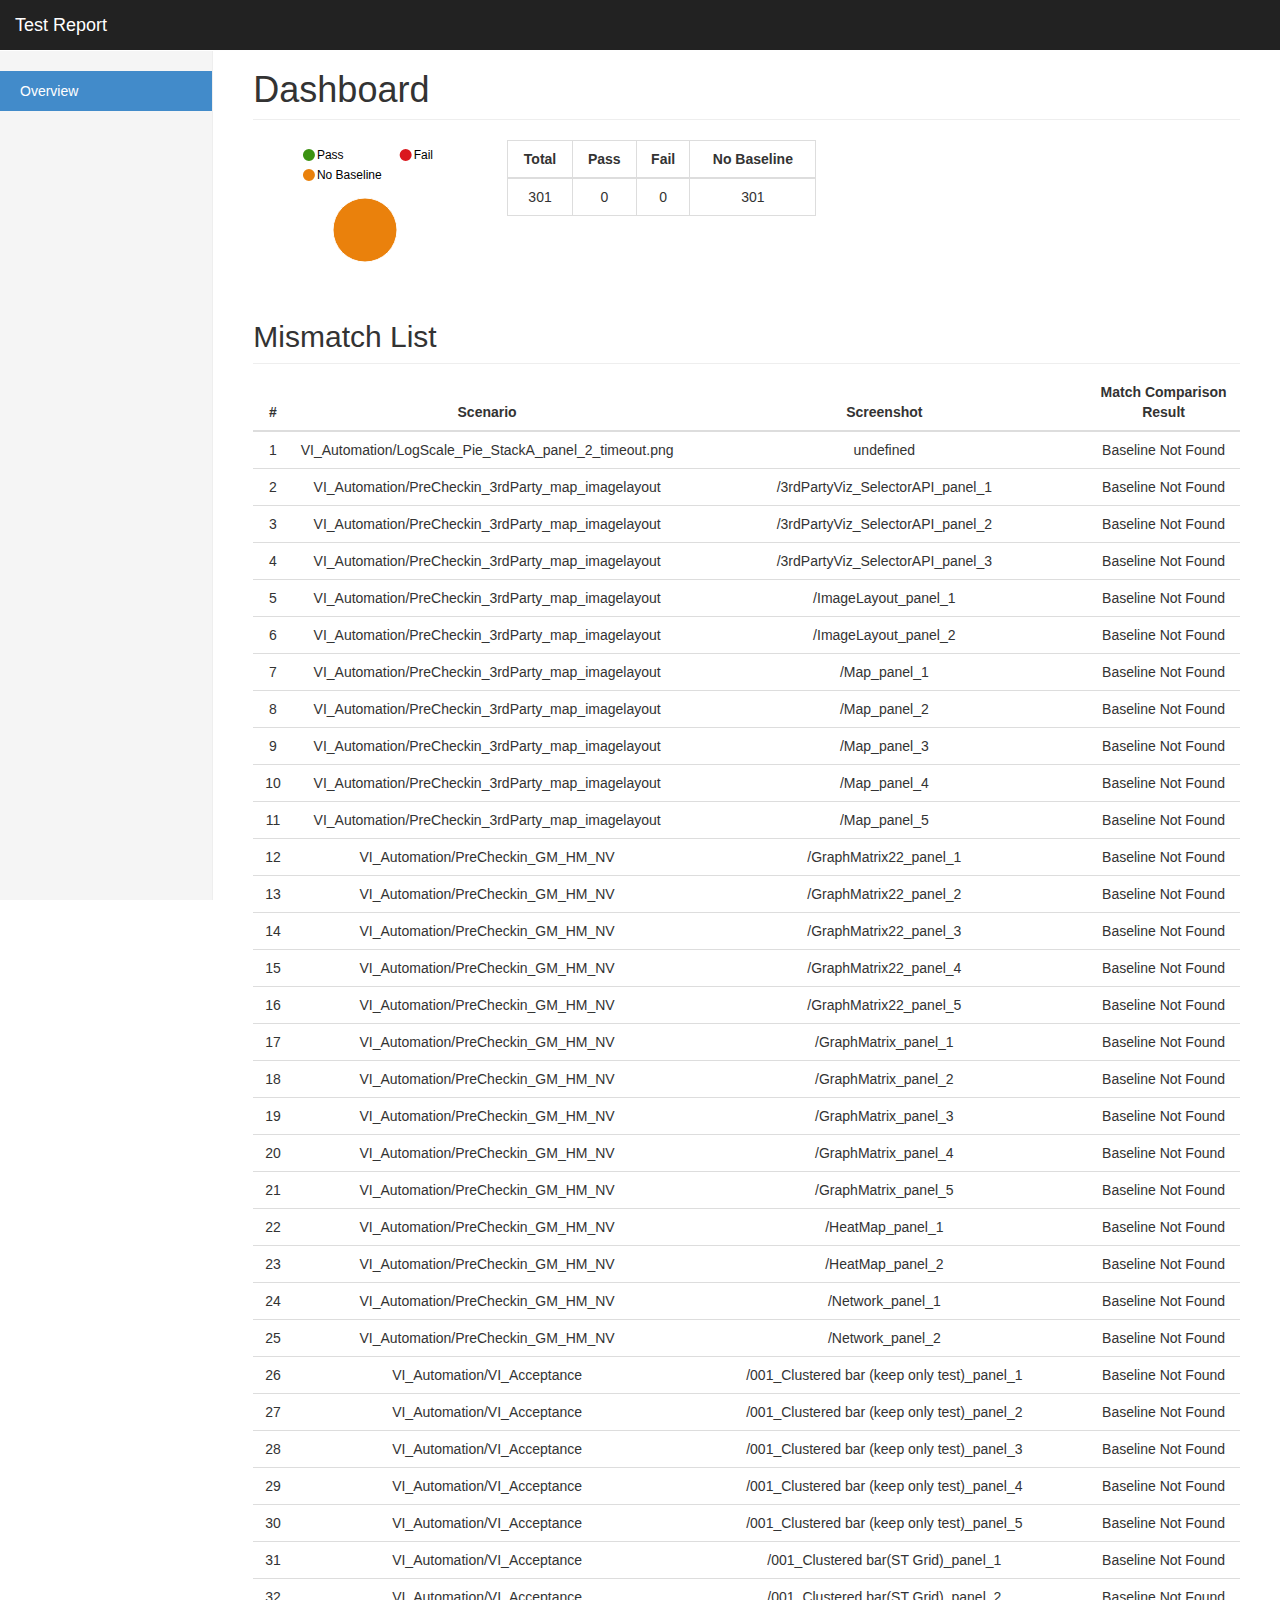
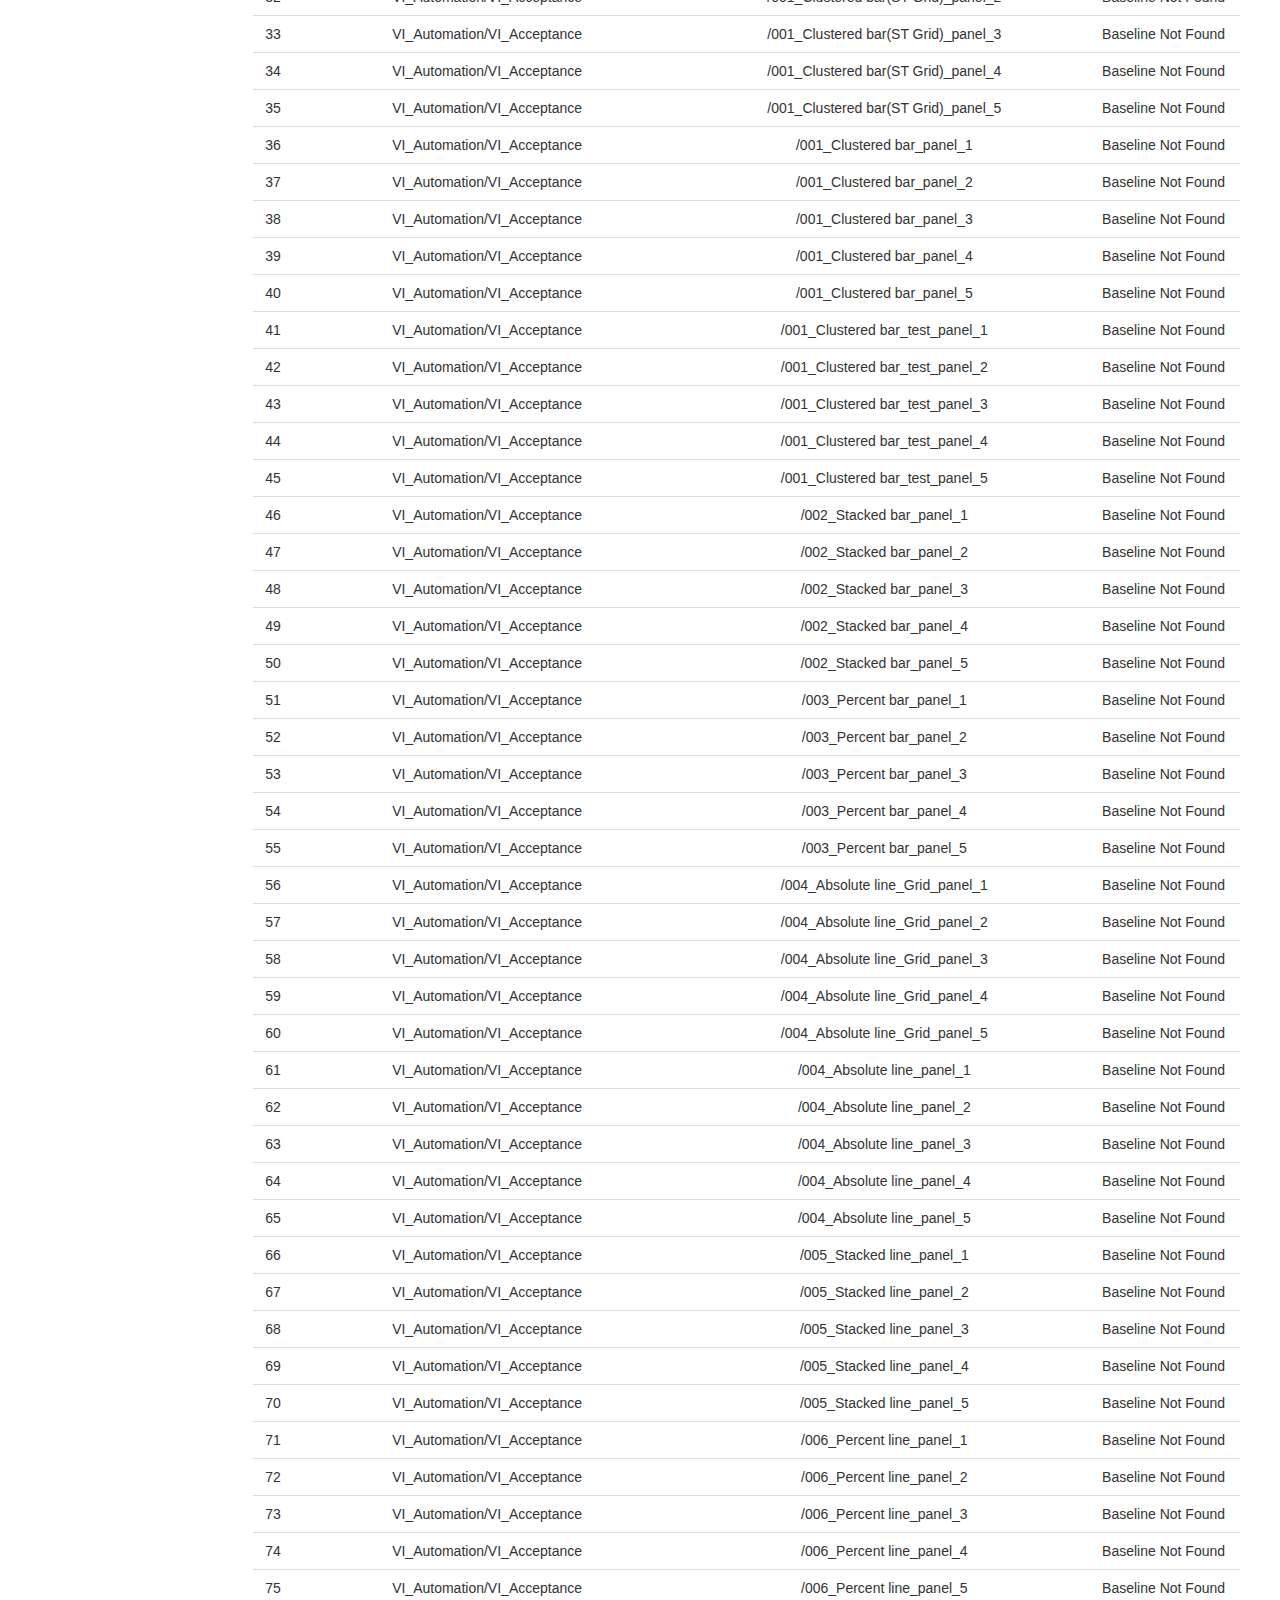
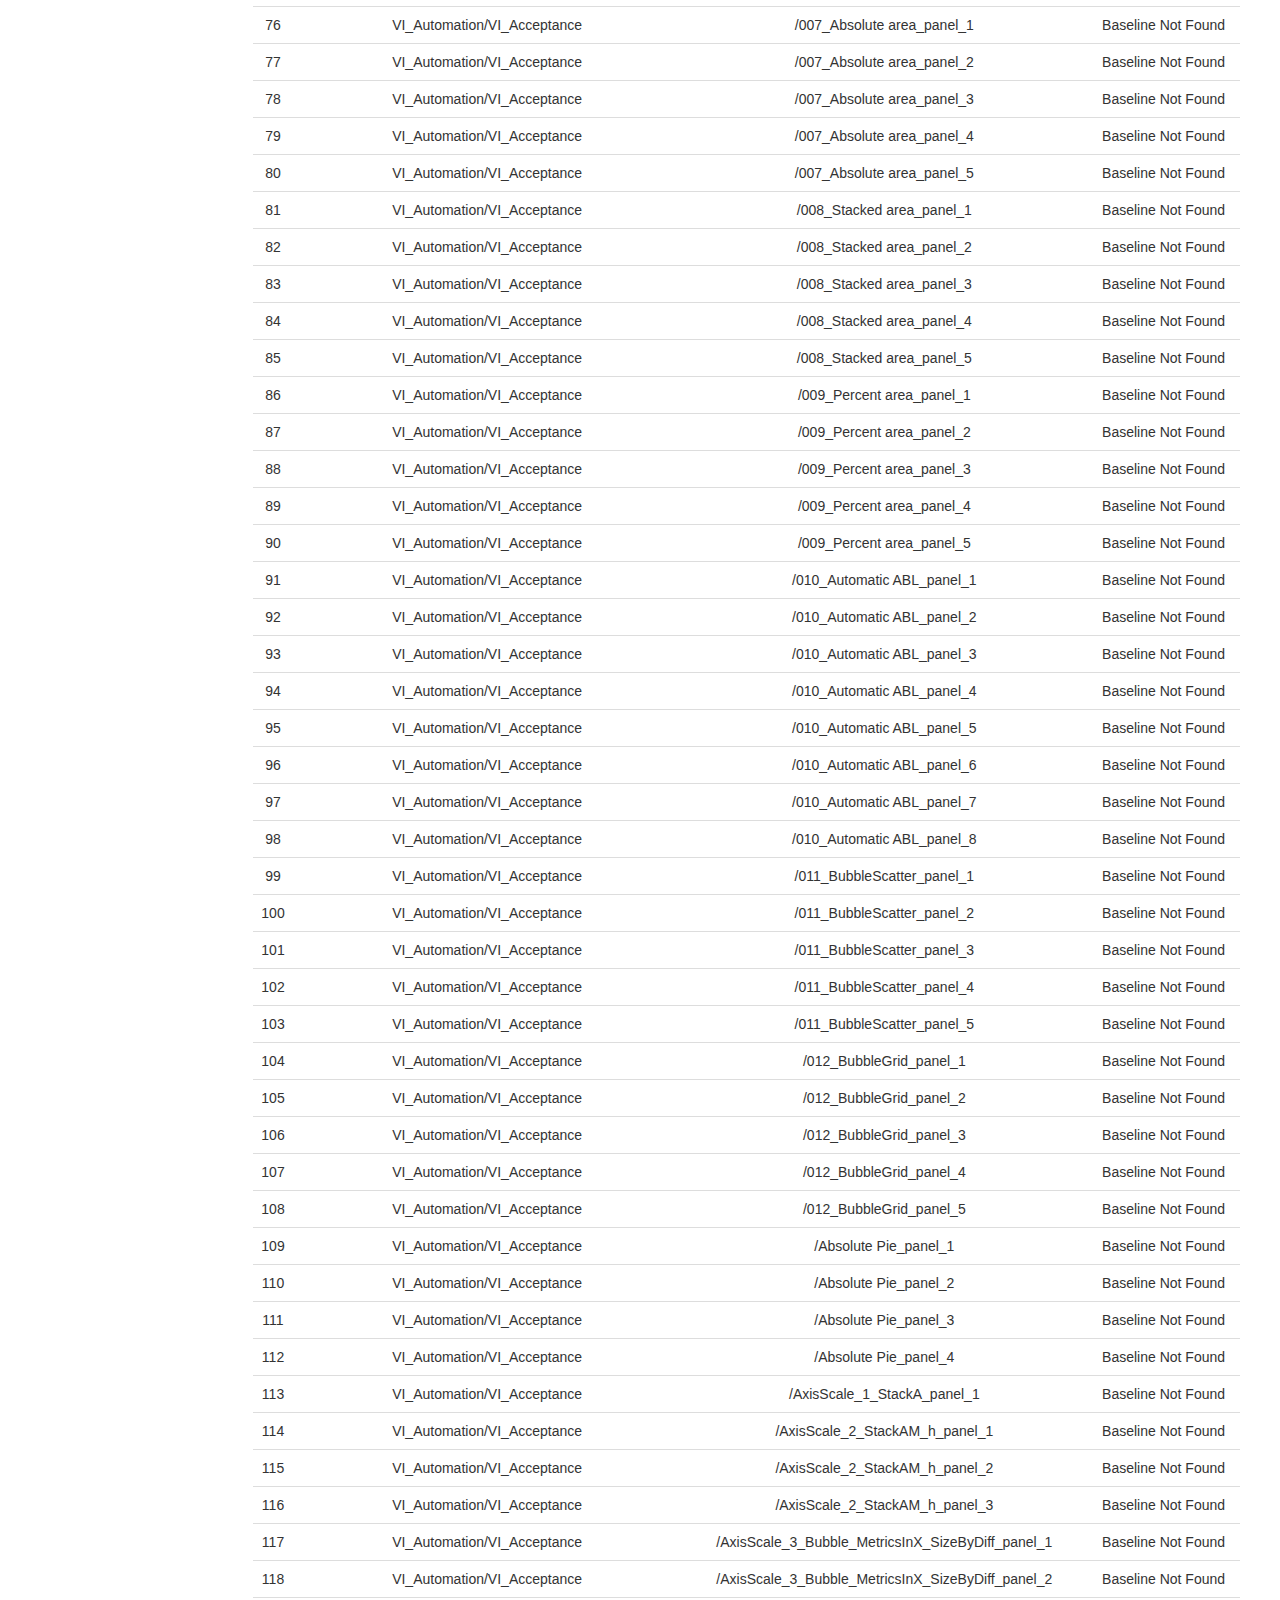
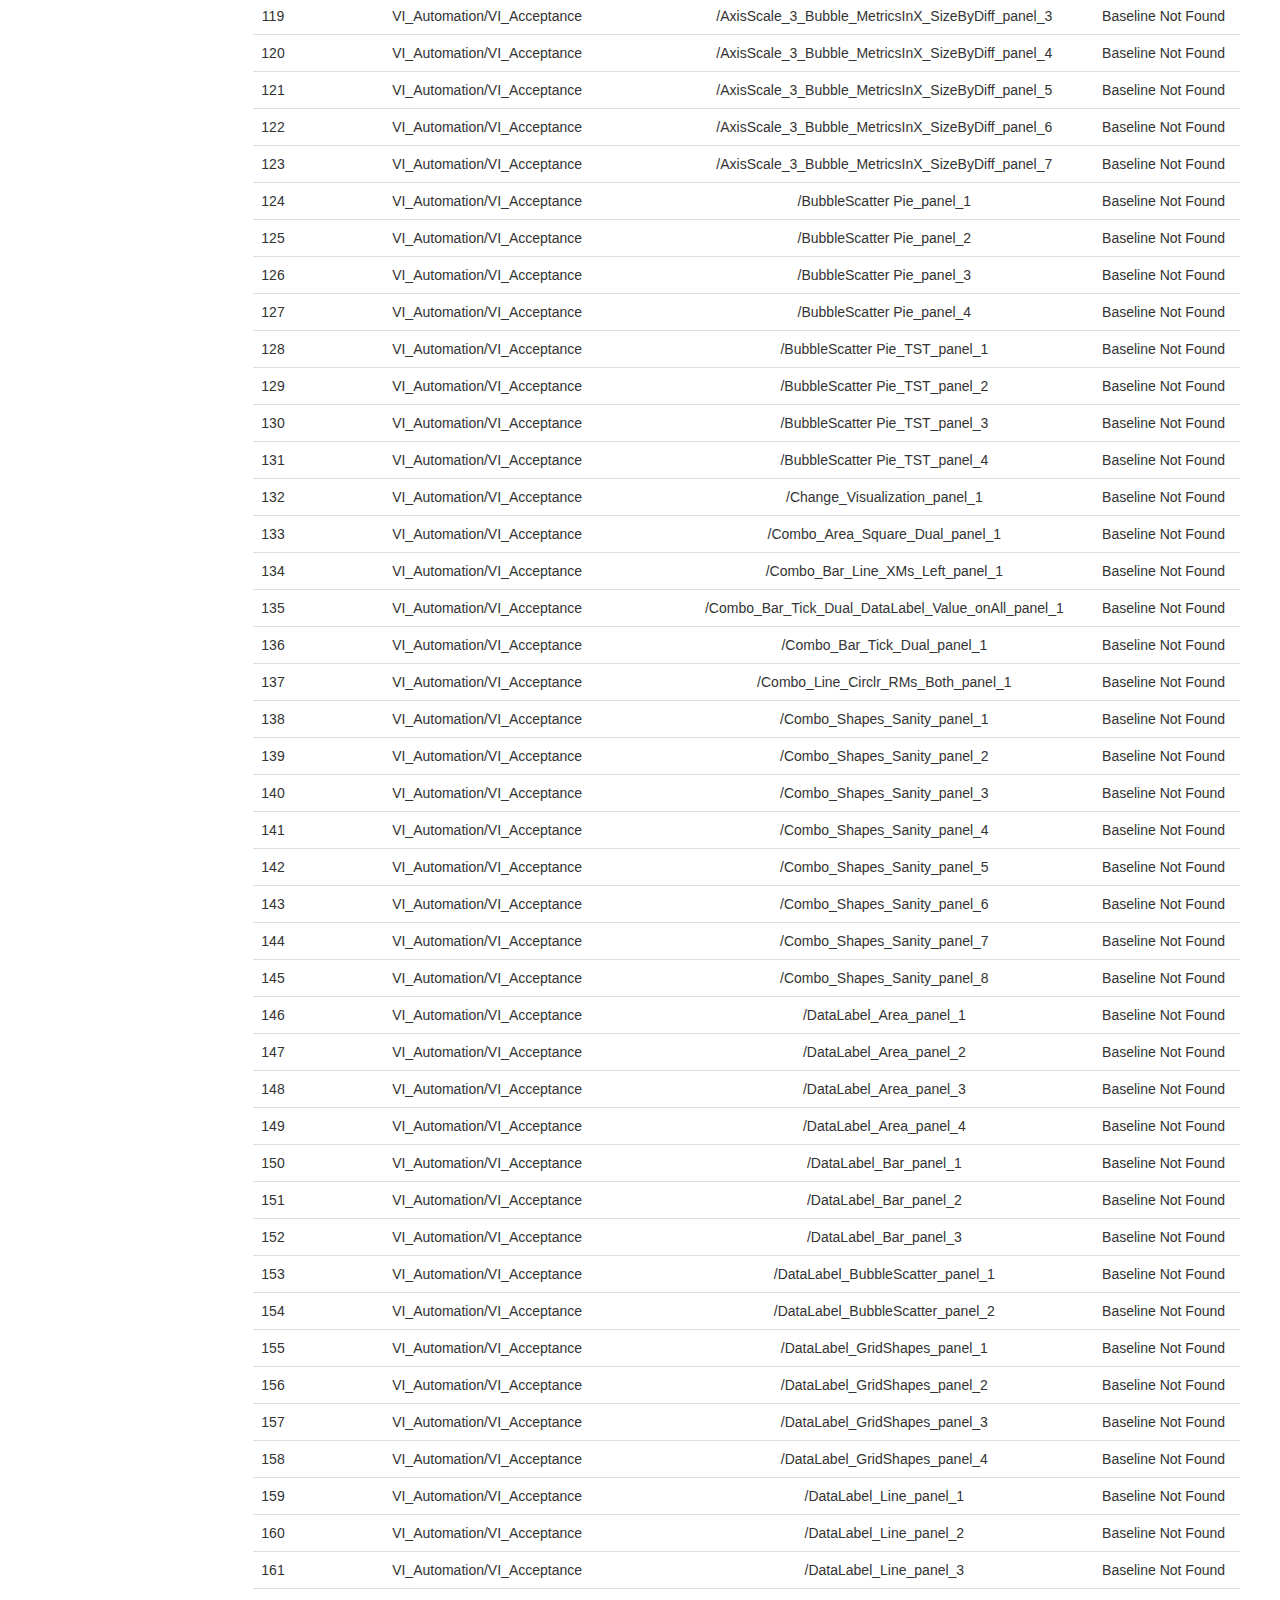
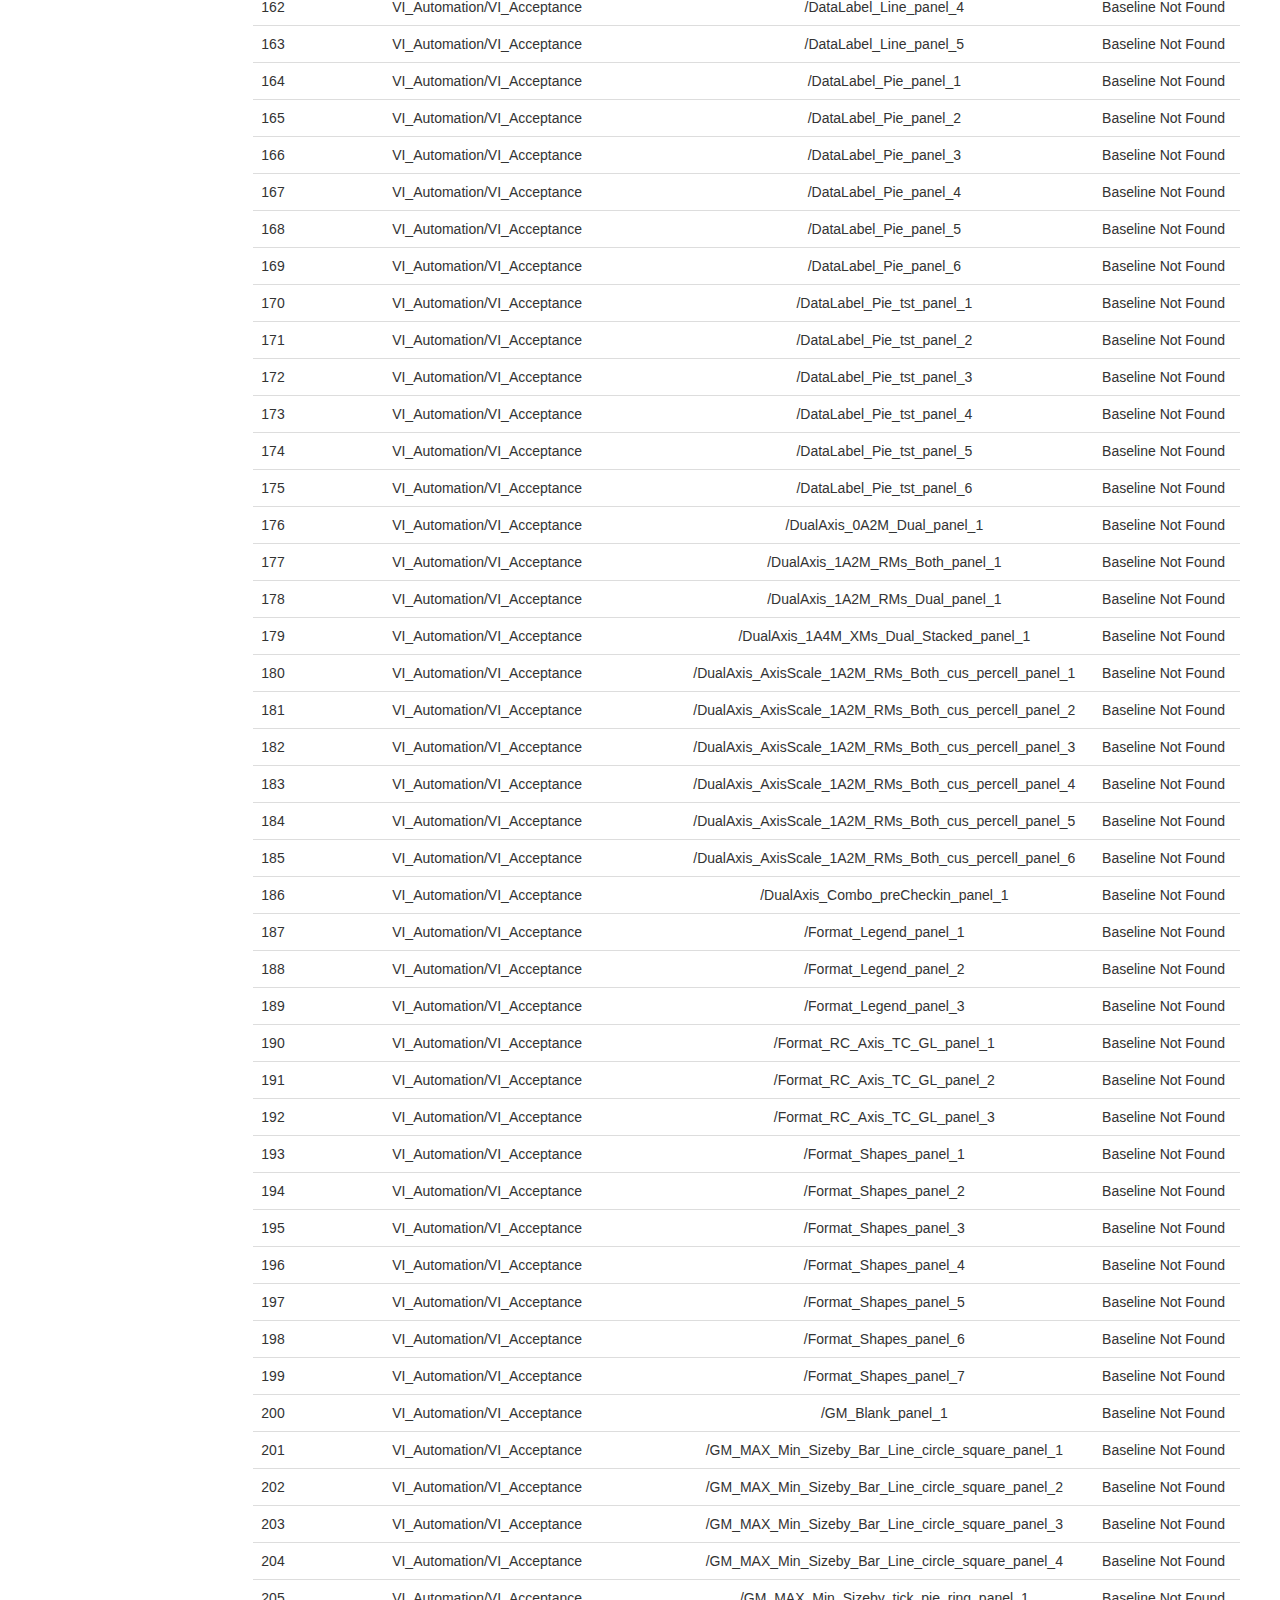
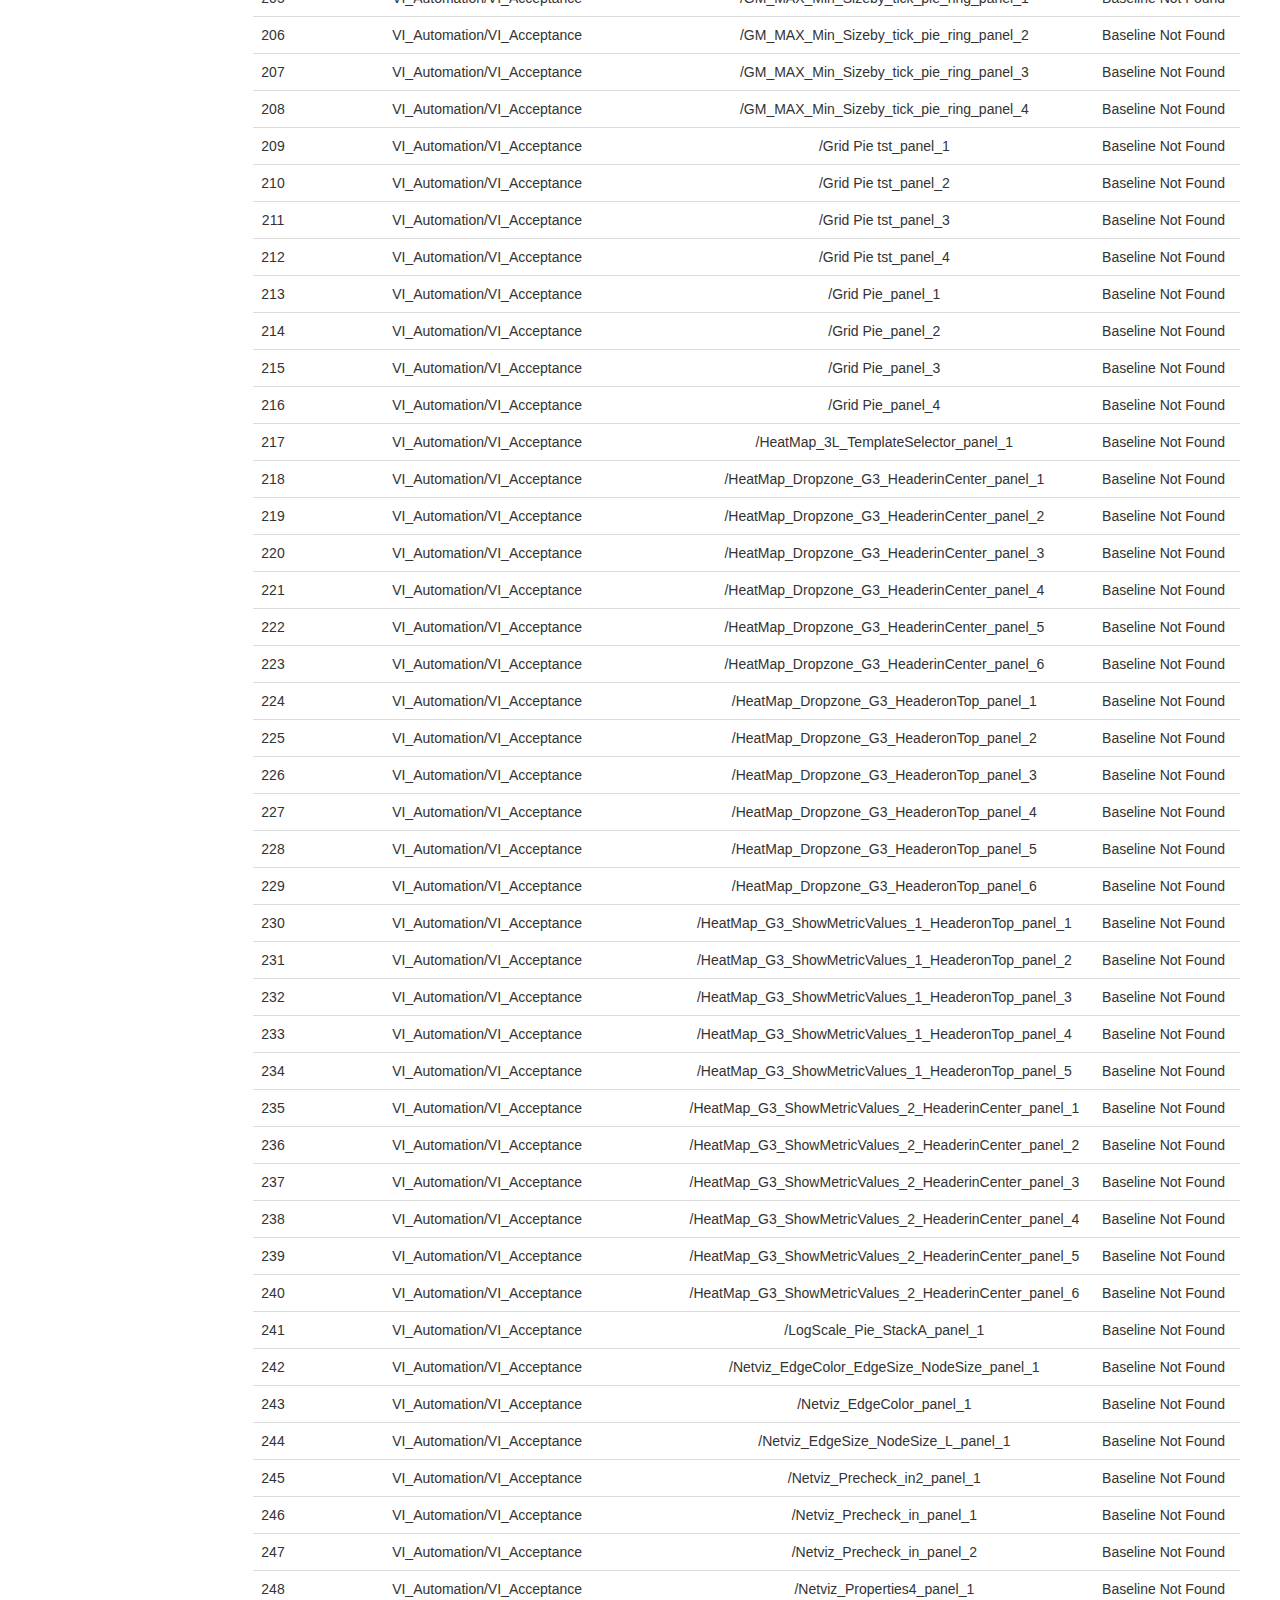
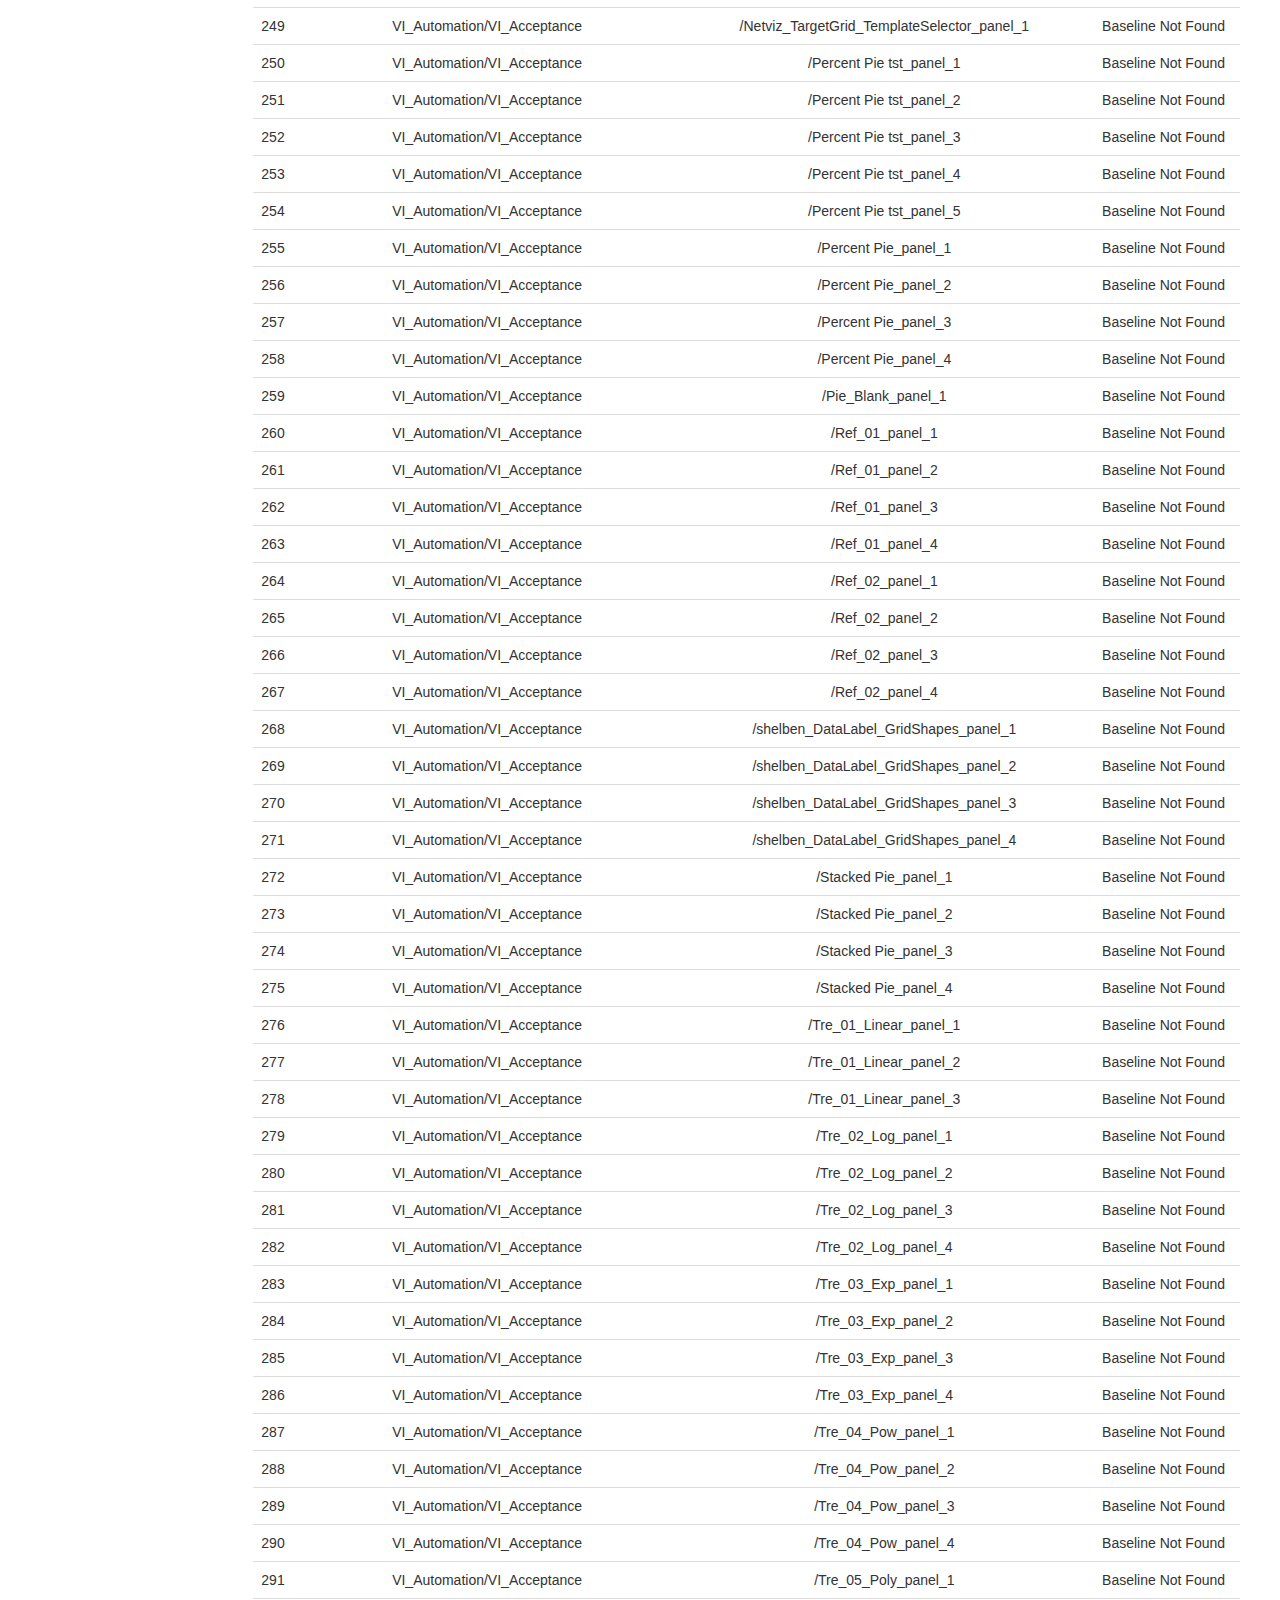
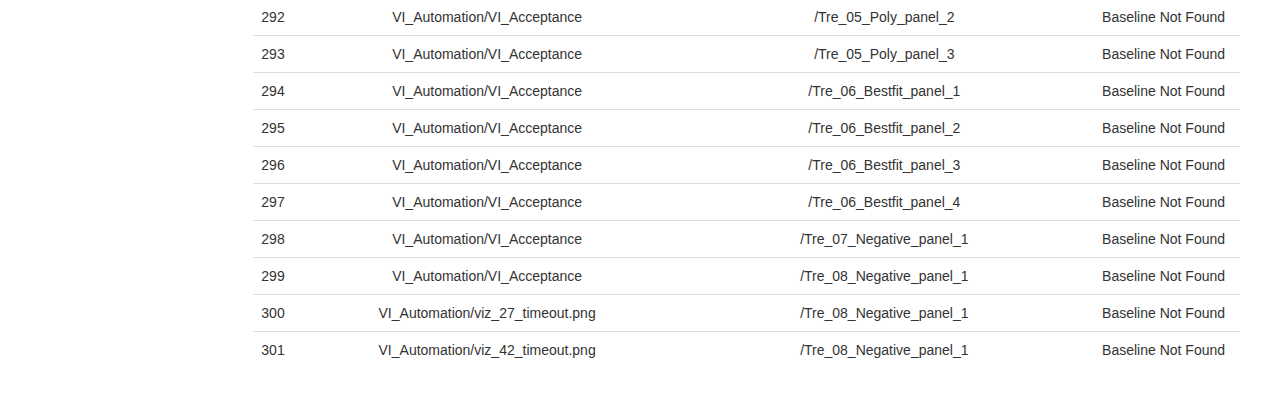
==== commit ae726eef: "The last build for v1." ====
--- a/PhantomCSS/test-reports/index.html
+++ b/PhantomCSS/test-reports/index.html
@@ -50,10 +50,10 @@
                   </tr>
                 </thead>
                 <tbody><tr>
-<td class="data-total">302</td>
-<td class="data-pass">285</td>
-<td class="data-fail">15</td>
-<td class="data-nobaseline">2</td>
+<td class="data-total">301</td>
+<td class="data-pass">0</td>
+<td class="data-fail">0</td>
+<td class="data-nobaseline">301</td>
 </tr>
 </tbody>
               </table>
@@ -72,103 +72,1807 @@
               </tr>
             </thead>
             <tbody><tr class="tr-mismatch">
+<td>1</td>
+<td>VI_Automation/LogScale_Pie_StackA_panel_2_timeout.png</td>
+<td>undefined</td>
+<td>Baseline Not Found</td>
+</tr>
+<tr class="tr-mismatch">
 <td>2</td>
 <td>VI_Automation/PreCheckin_3rdParty_map_imagelayout</td>
-<td>/3rdPartyViz_SelectorAPI_panel_2</td>
-<td>Fail</td>
+<td>/3rdPartyViz_SelectorAPI_panel_1</td>
+<td>Baseline Not Found</td>
 </tr>
 <tr class="tr-mismatch">
 <td>3</td>
 <td>VI_Automation/PreCheckin_3rdParty_map_imagelayout</td>
+<td>/3rdPartyViz_SelectorAPI_panel_2</td>
+<td>Baseline Not Found</td>
+</tr>
+<tr class="tr-mismatch">
+<td>4</td>
+<td>VI_Automation/PreCheckin_3rdParty_map_imagelayout</td>
 <td>/3rdPartyViz_SelectorAPI_panel_3</td>
-<td>Fail</td>
+<td>Baseline Not Found</td>
+</tr>
+<tr class="tr-mismatch">
+<td>5</td>
+<td>VI_Automation/PreCheckin_3rdParty_map_imagelayout</td>
+<td>/ImageLayout_panel_1</td>
+<td>Baseline Not Found</td>
+</tr>
+<tr class="tr-mismatch">
+<td>6</td>
+<td>VI_Automation/PreCheckin_3rdParty_map_imagelayout</td>
+<td>/ImageLayout_panel_2</td>
+<td>Baseline Not Found</td>
+</tr>
+<tr class="tr-mismatch">
+<td>7</td>
+<td>VI_Automation/PreCheckin_3rdParty_map_imagelayout</td>
+<td>/Map_panel_1</td>
+<td>Baseline Not Found</td>
+</tr>
+<tr class="tr-mismatch">
+<td>8</td>
+<td>VI_Automation/PreCheckin_3rdParty_map_imagelayout</td>
+<td>/Map_panel_2</td>
+<td>Baseline Not Found</td>
+</tr>
+<tr class="tr-mismatch">
+<td>9</td>
+<td>VI_Automation/PreCheckin_3rdParty_map_imagelayout</td>
+<td>/Map_panel_3</td>
+<td>Baseline Not Found</td>
+</tr>
+<tr class="tr-mismatch">
+<td>10</td>
+<td>VI_Automation/PreCheckin_3rdParty_map_imagelayout</td>
+<td>/Map_panel_4</td>
+<td>Baseline Not Found</td>
+</tr>
+<tr class="tr-mismatch">
+<td>11</td>
+<td>VI_Automation/PreCheckin_3rdParty_map_imagelayout</td>
+<td>/Map_panel_5</td>
+<td>Baseline Not Found</td>
+</tr>
+<tr class="tr-mismatch">
+<td>12</td>
+<td>VI_Automation/PreCheckin_GM_HM_NV</td>
+<td>/GraphMatrix22_panel_1</td>
+<td>Baseline Not Found</td>
+</tr>
+<tr class="tr-mismatch">
+<td>13</td>
+<td>VI_Automation/PreCheckin_GM_HM_NV</td>
+<td>/GraphMatrix22_panel_2</td>
+<td>Baseline Not Found</td>
+</tr>
+<tr class="tr-mismatch">
+<td>14</td>
+<td>VI_Automation/PreCheckin_GM_HM_NV</td>
+<td>/GraphMatrix22_panel_3</td>
+<td>Baseline Not Found</td>
+</tr>
+<tr class="tr-mismatch">
+<td>15</td>
+<td>VI_Automation/PreCheckin_GM_HM_NV</td>
+<td>/GraphMatrix22_panel_4</td>
+<td>Baseline Not Found</td>
+</tr>
+<tr class="tr-mismatch">
+<td>16</td>
+<td>VI_Automation/PreCheckin_GM_HM_NV</td>
+<td>/GraphMatrix22_panel_5</td>
+<td>Baseline Not Found</td>
+</tr>
+<tr class="tr-mismatch">
+<td>17</td>
+<td>VI_Automation/PreCheckin_GM_HM_NV</td>
+<td>/GraphMatrix_panel_1</td>
+<td>Baseline Not Found</td>
+</tr>
+<tr class="tr-mismatch">
+<td>18</td>
+<td>VI_Automation/PreCheckin_GM_HM_NV</td>
+<td>/GraphMatrix_panel_2</td>
+<td>Baseline Not Found</td>
+</tr>
+<tr class="tr-mismatch">
+<td>19</td>
+<td>VI_Automation/PreCheckin_GM_HM_NV</td>
+<td>/GraphMatrix_panel_3</td>
+<td>Baseline Not Found</td>
+</tr>
+<tr class="tr-mismatch">
+<td>20</td>
+<td>VI_Automation/PreCheckin_GM_HM_NV</td>
+<td>/GraphMatrix_panel_4</td>
+<td>Baseline Not Found</td>
+</tr>
+<tr class="tr-mismatch">
+<td>21</td>
+<td>VI_Automation/PreCheckin_GM_HM_NV</td>
+<td>/GraphMatrix_panel_5</td>
+<td>Baseline Not Found</td>
+</tr>
+<tr class="tr-mismatch">
+<td>22</td>
+<td>VI_Automation/PreCheckin_GM_HM_NV</td>
+<td>/HeatMap_panel_1</td>
+<td>Baseline Not Found</td>
+</tr>
+<tr class="tr-mismatch">
+<td>23</td>
+<td>VI_Automation/PreCheckin_GM_HM_NV</td>
+<td>/HeatMap_panel_2</td>
+<td>Baseline Not Found</td>
+</tr>
+<tr class="tr-mismatch">
+<td>24</td>
+<td>VI_Automation/PreCheckin_GM_HM_NV</td>
+<td>/Network_panel_1</td>
+<td>Baseline Not Found</td>
+</tr>
+<tr class="tr-mismatch">
+<td>25</td>
+<td>VI_Automation/PreCheckin_GM_HM_NV</td>
+<td>/Network_panel_2</td>
+<td>Baseline Not Found</td>
+</tr>
+<tr class="tr-mismatch">
+<td>26</td>
+<td>VI_Automation/VI_Acceptance</td>
+<td>/001_Clustered bar (keep only test)_panel_1</td>
+<td>Baseline Not Found</td>
+</tr>
+<tr class="tr-mismatch">
+<td>27</td>
+<td>VI_Automation/VI_Acceptance</td>
+<td>/001_Clustered bar (keep only test)_panel_2</td>
+<td>Baseline Not Found</td>
+</tr>
+<tr class="tr-mismatch">
+<td>28</td>
+<td>VI_Automation/VI_Acceptance</td>
+<td>/001_Clustered bar (keep only test)_panel_3</td>
+<td>Baseline Not Found</td>
+</tr>
+<tr class="tr-mismatch">
+<td>29</td>
+<td>VI_Automation/VI_Acceptance</td>
+<td>/001_Clustered bar (keep only test)_panel_4</td>
+<td>Baseline Not Found</td>
+</tr>
+<tr class="tr-mismatch">
+<td>30</td>
+<td>VI_Automation/VI_Acceptance</td>
+<td>/001_Clustered bar (keep only test)_panel_5</td>
+<td>Baseline Not Found</td>
+</tr>
+<tr class="tr-mismatch">
+<td>31</td>
+<td>VI_Automation/VI_Acceptance</td>
+<td>/001_Clustered bar(ST Grid)_panel_1</td>
+<td>Baseline Not Found</td>
+</tr>
+<tr class="tr-mismatch">
+<td>32</td>
+<td>VI_Automation/VI_Acceptance</td>
+<td>/001_Clustered bar(ST Grid)_panel_2</td>
+<td>Baseline Not Found</td>
+</tr>
+<tr class="tr-mismatch">
+<td>33</td>
+<td>VI_Automation/VI_Acceptance</td>
+<td>/001_Clustered bar(ST Grid)_panel_3</td>
+<td>Baseline Not Found</td>
+</tr>
+<tr class="tr-mismatch">
+<td>34</td>
+<td>VI_Automation/VI_Acceptance</td>
+<td>/001_Clustered bar(ST Grid)_panel_4</td>
+<td>Baseline Not Found</td>
+</tr>
+<tr class="tr-mismatch">
+<td>35</td>
+<td>VI_Automation/VI_Acceptance</td>
+<td>/001_Clustered bar(ST Grid)_panel_5</td>
+<td>Baseline Not Found</td>
+</tr>
+<tr class="tr-mismatch">
+<td>36</td>
+<td>VI_Automation/VI_Acceptance</td>
+<td>/001_Clustered bar_panel_1</td>
+<td>Baseline Not Found</td>
+</tr>
+<tr class="tr-mismatch">
+<td>37</td>
+<td>VI_Automation/VI_Acceptance</td>
+<td>/001_Clustered bar_panel_2</td>
+<td>Baseline Not Found</td>
+</tr>
+<tr class="tr-mismatch">
+<td>38</td>
+<td>VI_Automation/VI_Acceptance</td>
+<td>/001_Clustered bar_panel_3</td>
+<td>Baseline Not Found</td>
+</tr>
+<tr class="tr-mismatch">
+<td>39</td>
+<td>VI_Automation/VI_Acceptance</td>
+<td>/001_Clustered bar_panel_4</td>
+<td>Baseline Not Found</td>
+</tr>
+<tr class="tr-mismatch">
+<td>40</td>
+<td>VI_Automation/VI_Acceptance</td>
+<td>/001_Clustered bar_panel_5</td>
+<td>Baseline Not Found</td>
+</tr>
+<tr class="tr-mismatch">
+<td>41</td>
+<td>VI_Automation/VI_Acceptance</td>
+<td>/001_Clustered bar_test_panel_1</td>
+<td>Baseline Not Found</td>
+</tr>
+<tr class="tr-mismatch">
+<td>42</td>
+<td>VI_Automation/VI_Acceptance</td>
+<td>/001_Clustered bar_test_panel_2</td>
+<td>Baseline Not Found</td>
+</tr>
+<tr class="tr-mismatch">
+<td>43</td>
+<td>VI_Automation/VI_Acceptance</td>
+<td>/001_Clustered bar_test_panel_3</td>
+<td>Baseline Not Found</td>
+</tr>
+<tr class="tr-mismatch">
+<td>44</td>
+<td>VI_Automation/VI_Acceptance</td>
+<td>/001_Clustered bar_test_panel_4</td>
+<td>Baseline Not Found</td>
+</tr>
+<tr class="tr-mismatch">
+<td>45</td>
+<td>VI_Automation/VI_Acceptance</td>
+<td>/001_Clustered bar_test_panel_5</td>
+<td>Baseline Not Found</td>
+</tr>
+<tr class="tr-mismatch">
+<td>46</td>
+<td>VI_Automation/VI_Acceptance</td>
+<td>/002_Stacked bar_panel_1</td>
+<td>Baseline Not Found</td>
+</tr>
+<tr class="tr-mismatch">
+<td>47</td>
+<td>VI_Automation/VI_Acceptance</td>
+<td>/002_Stacked bar_panel_2</td>
+<td>Baseline Not Found</td>
+</tr>
+<tr class="tr-mismatch">
+<td>48</td>
+<td>VI_Automation/VI_Acceptance</td>
+<td>/002_Stacked bar_panel_3</td>
+<td>Baseline Not Found</td>
+</tr>
+<tr class="tr-mismatch">
+<td>49</td>
+<td>VI_Automation/VI_Acceptance</td>
+<td>/002_Stacked bar_panel_4</td>
+<td>Baseline Not Found</td>
+</tr>
+<tr class="tr-mismatch">
+<td>50</td>
+<td>VI_Automation/VI_Acceptance</td>
+<td>/002_Stacked bar_panel_5</td>
+<td>Baseline Not Found</td>
+</tr>
+<tr class="tr-mismatch">
+<td>51</td>
+<td>VI_Automation/VI_Acceptance</td>
+<td>/003_Percent bar_panel_1</td>
+<td>Baseline Not Found</td>
+</tr>
+<tr class="tr-mismatch">
+<td>52</td>
+<td>VI_Automation/VI_Acceptance</td>
+<td>/003_Percent bar_panel_2</td>
+<td>Baseline Not Found</td>
+</tr>
+<tr class="tr-mismatch">
+<td>53</td>
+<td>VI_Automation/VI_Acceptance</td>
+<td>/003_Percent bar_panel_3</td>
+<td>Baseline Not Found</td>
+</tr>
+<tr class="tr-mismatch">
+<td>54</td>
+<td>VI_Automation/VI_Acceptance</td>
+<td>/003_Percent bar_panel_4</td>
+<td>Baseline Not Found</td>
+</tr>
+<tr class="tr-mismatch">
+<td>55</td>
+<td>VI_Automation/VI_Acceptance</td>
+<td>/003_Percent bar_panel_5</td>
+<td>Baseline Not Found</td>
+</tr>
+<tr class="tr-mismatch">
+<td>56</td>
+<td>VI_Automation/VI_Acceptance</td>
+<td>/004_Absolute line_Grid_panel_1</td>
+<td>Baseline Not Found</td>
+</tr>
+<tr class="tr-mismatch">
+<td>57</td>
+<td>VI_Automation/VI_Acceptance</td>
+<td>/004_Absolute line_Grid_panel_2</td>
+<td>Baseline Not Found</td>
+</tr>
+<tr class="tr-mismatch">
+<td>58</td>
+<td>VI_Automation/VI_Acceptance</td>
+<td>/004_Absolute line_Grid_panel_3</td>
+<td>Baseline Not Found</td>
+</tr>
+<tr class="tr-mismatch">
+<td>59</td>
+<td>VI_Automation/VI_Acceptance</td>
+<td>/004_Absolute line_Grid_panel_4</td>
+<td>Baseline Not Found</td>
+</tr>
+<tr class="tr-mismatch">
+<td>60</td>
+<td>VI_Automation/VI_Acceptance</td>
+<td>/004_Absolute line_Grid_panel_5</td>
+<td>Baseline Not Found</td>
+</tr>
+<tr class="tr-mismatch">
+<td>61</td>
+<td>VI_Automation/VI_Acceptance</td>
+<td>/004_Absolute line_panel_1</td>
+<td>Baseline Not Found</td>
+</tr>
+<tr class="tr-mismatch">
+<td>62</td>
+<td>VI_Automation/VI_Acceptance</td>
+<td>/004_Absolute line_panel_2</td>
+<td>Baseline Not Found</td>
+</tr>
+<tr class="tr-mismatch">
+<td>63</td>
+<td>VI_Automation/VI_Acceptance</td>
+<td>/004_Absolute line_panel_3</td>
+<td>Baseline Not Found</td>
+</tr>
+<tr class="tr-mismatch">
+<td>64</td>
+<td>VI_Automation/VI_Acceptance</td>
+<td>/004_Absolute line_panel_4</td>
+<td>Baseline Not Found</td>
+</tr>
+<tr class="tr-mismatch">
+<td>65</td>
+<td>VI_Automation/VI_Acceptance</td>
+<td>/004_Absolute line_panel_5</td>
+<td>Baseline Not Found</td>
+</tr>
+<tr class="tr-mismatch">
+<td>66</td>
+<td>VI_Automation/VI_Acceptance</td>
+<td>/005_Stacked line_panel_1</td>
+<td>Baseline Not Found</td>
+</tr>
+<tr class="tr-mismatch">
+<td>67</td>
+<td>VI_Automation/VI_Acceptance</td>
+<td>/005_Stacked line_panel_2</td>
+<td>Baseline Not Found</td>
+</tr>
+<tr class="tr-mismatch">
+<td>68</td>
+<td>VI_Automation/VI_Acceptance</td>
+<td>/005_Stacked line_panel_3</td>
+<td>Baseline Not Found</td>
+</tr>
+<tr class="tr-mismatch">
+<td>69</td>
+<td>VI_Automation/VI_Acceptance</td>
+<td>/005_Stacked line_panel_4</td>
+<td>Baseline Not Found</td>
+</tr>
+<tr class="tr-mismatch">
+<td>70</td>
+<td>VI_Automation/VI_Acceptance</td>
+<td>/005_Stacked line_panel_5</td>
+<td>Baseline Not Found</td>
+</tr>
+<tr class="tr-mismatch">
+<td>71</td>
+<td>VI_Automation/VI_Acceptance</td>
+<td>/006_Percent line_panel_1</td>
+<td>Baseline Not Found</td>
+</tr>
+<tr class="tr-mismatch">
+<td>72</td>
+<td>VI_Automation/VI_Acceptance</td>
+<td>/006_Percent line_panel_2</td>
+<td>Baseline Not Found</td>
+</tr>
+<tr class="tr-mismatch">
+<td>73</td>
+<td>VI_Automation/VI_Acceptance</td>
+<td>/006_Percent line_panel_3</td>
+<td>Baseline Not Found</td>
+</tr>
+<tr class="tr-mismatch">
+<td>74</td>
+<td>VI_Automation/VI_Acceptance</td>
+<td>/006_Percent line_panel_4</td>
+<td>Baseline Not Found</td>
+</tr>
+<tr class="tr-mismatch">
+<td>75</td>
+<td>VI_Automation/VI_Acceptance</td>
+<td>/006_Percent line_panel_5</td>
+<td>Baseline Not Found</td>
+</tr>
+<tr class="tr-mismatch">
+<td>76</td>
+<td>VI_Automation/VI_Acceptance</td>
+<td>/007_Absolute area_panel_1</td>
+<td>Baseline Not Found</td>
+</tr>
+<tr class="tr-mismatch">
+<td>77</td>
+<td>VI_Automation/VI_Acceptance</td>
+<td>/007_Absolute area_panel_2</td>
+<td>Baseline Not Found</td>
+</tr>
+<tr class="tr-mismatch">
+<td>78</td>
+<td>VI_Automation/VI_Acceptance</td>
+<td>/007_Absolute area_panel_3</td>
+<td>Baseline Not Found</td>
+</tr>
+<tr class="tr-mismatch">
+<td>79</td>
+<td>VI_Automation/VI_Acceptance</td>
+<td>/007_Absolute area_panel_4</td>
+<td>Baseline Not Found</td>
+</tr>
+<tr class="tr-mismatch">
+<td>80</td>
+<td>VI_Automation/VI_Acceptance</td>
+<td>/007_Absolute area_panel_5</td>
+<td>Baseline Not Found</td>
+</tr>
+<tr class="tr-mismatch">
+<td>81</td>
+<td>VI_Automation/VI_Acceptance</td>
+<td>/008_Stacked area_panel_1</td>
+<td>Baseline Not Found</td>
+</tr>
+<tr class="tr-mismatch">
+<td>82</td>
+<td>VI_Automation/VI_Acceptance</td>
+<td>/008_Stacked area_panel_2</td>
+<td>Baseline Not Found</td>
+</tr>
+<tr class="tr-mismatch">
+<td>83</td>
+<td>VI_Automation/VI_Acceptance</td>
+<td>/008_Stacked area_panel_3</td>
+<td>Baseline Not Found</td>
+</tr>
+<tr class="tr-mismatch">
+<td>84</td>
+<td>VI_Automation/VI_Acceptance</td>
+<td>/008_Stacked area_panel_4</td>
+<td>Baseline Not Found</td>
+</tr>
+<tr class="tr-mismatch">
+<td>85</td>
+<td>VI_Automation/VI_Acceptance</td>
+<td>/008_Stacked area_panel_5</td>
+<td>Baseline Not Found</td>
+</tr>
+<tr class="tr-mismatch">
+<td>86</td>
+<td>VI_Automation/VI_Acceptance</td>
+<td>/009_Percent area_panel_1</td>
+<td>Baseline Not Found</td>
+</tr>
+<tr class="tr-mismatch">
+<td>87</td>
+<td>VI_Automation/VI_Acceptance</td>
+<td>/009_Percent area_panel_2</td>
+<td>Baseline Not Found</td>
+</tr>
+<tr class="tr-mismatch">
+<td>88</td>
+<td>VI_Automation/VI_Acceptance</td>
+<td>/009_Percent area_panel_3</td>
+<td>Baseline Not Found</td>
+</tr>
+<tr class="tr-mismatch">
+<td>89</td>
+<td>VI_Automation/VI_Acceptance</td>
+<td>/009_Percent area_panel_4</td>
+<td>Baseline Not Found</td>
+</tr>
+<tr class="tr-mismatch">
+<td>90</td>
+<td>VI_Automation/VI_Acceptance</td>
+<td>/009_Percent area_panel_5</td>
+<td>Baseline Not Found</td>
+</tr>
+<tr class="tr-mismatch">
+<td>91</td>
+<td>VI_Automation/VI_Acceptance</td>
+<td>/010_Automatic ABL_panel_1</td>
+<td>Baseline Not Found</td>
+</tr>
+<tr class="tr-mismatch">
+<td>92</td>
+<td>VI_Automation/VI_Acceptance</td>
+<td>/010_Automatic ABL_panel_2</td>
+<td>Baseline Not Found</td>
+</tr>
+<tr class="tr-mismatch">
+<td>93</td>
+<td>VI_Automation/VI_Acceptance</td>
+<td>/010_Automatic ABL_panel_3</td>
+<td>Baseline Not Found</td>
+</tr>
+<tr class="tr-mismatch">
+<td>94</td>
+<td>VI_Automation/VI_Acceptance</td>
+<td>/010_Automatic ABL_panel_4</td>
+<td>Baseline Not Found</td>
+</tr>
+<tr class="tr-mismatch">
+<td>95</td>
+<td>VI_Automation/VI_Acceptance</td>
+<td>/010_Automatic ABL_panel_5</td>
+<td>Baseline Not Found</td>
+</tr>
+<tr class="tr-mismatch">
+<td>96</td>
+<td>VI_Automation/VI_Acceptance</td>
+<td>/010_Automatic ABL_panel_6</td>
+<td>Baseline Not Found</td>
+</tr>
+<tr class="tr-mismatch">
+<td>97</td>
+<td>VI_Automation/VI_Acceptance</td>
+<td>/010_Automatic ABL_panel_7</td>
+<td>Baseline Not Found</td>
+</tr>
+<tr class="tr-mismatch">
+<td>98</td>
+<td>VI_Automation/VI_Acceptance</td>
+<td>/010_Automatic ABL_panel_8</td>
+<td>Baseline Not Found</td>
+</tr>
+<tr class="tr-mismatch">
+<td>99</td>
+<td>VI_Automation/VI_Acceptance</td>
+<td>/011_BubbleScatter_panel_1</td>
+<td>Baseline Not Found</td>
+</tr>
+<tr class="tr-mismatch">
+<td>100</td>
+<td>VI_Automation/VI_Acceptance</td>
+<td>/011_BubbleScatter_panel_2</td>
+<td>Baseline Not Found</td>
+</tr>
+<tr class="tr-mismatch">
+<td>101</td>
+<td>VI_Automation/VI_Acceptance</td>
+<td>/011_BubbleScatter_panel_3</td>
+<td>Baseline Not Found</td>
+</tr>
+<tr class="tr-mismatch">
+<td>102</td>
+<td>VI_Automation/VI_Acceptance</td>
+<td>/011_BubbleScatter_panel_4</td>
+<td>Baseline Not Found</td>
+</tr>
+<tr class="tr-mismatch">
+<td>103</td>
+<td>VI_Automation/VI_Acceptance</td>
+<td>/011_BubbleScatter_panel_5</td>
+<td>Baseline Not Found</td>
+</tr>
+<tr class="tr-mismatch">
+<td>104</td>
+<td>VI_Automation/VI_Acceptance</td>
+<td>/012_BubbleGrid_panel_1</td>
+<td>Baseline Not Found</td>
+</tr>
+<tr class="tr-mismatch">
+<td>105</td>
+<td>VI_Automation/VI_Acceptance</td>
+<td>/012_BubbleGrid_panel_2</td>
+<td>Baseline Not Found</td>
+</tr>
+<tr class="tr-mismatch">
+<td>106</td>
+<td>VI_Automation/VI_Acceptance</td>
+<td>/012_BubbleGrid_panel_3</td>
+<td>Baseline Not Found</td>
+</tr>
+<tr class="tr-mismatch">
+<td>107</td>
+<td>VI_Automation/VI_Acceptance</td>
+<td>/012_BubbleGrid_panel_4</td>
+<td>Baseline Not Found</td>
+</tr>
+<tr class="tr-mismatch">
+<td>108</td>
+<td>VI_Automation/VI_Acceptance</td>
+<td>/012_BubbleGrid_panel_5</td>
+<td>Baseline Not Found</td>
+</tr>
+<tr class="tr-mismatch">
+<td>109</td>
+<td>VI_Automation/VI_Acceptance</td>
+<td>/Absolute Pie_panel_1</td>
+<td>Baseline Not Found</td>
+</tr>
+<tr class="tr-mismatch">
+<td>110</td>
+<td>VI_Automation/VI_Acceptance</td>
+<td>/Absolute Pie_panel_2</td>
+<td>Baseline Not Found</td>
+</tr>
+<tr class="tr-mismatch">
+<td>111</td>
+<td>VI_Automation/VI_Acceptance</td>
+<td>/Absolute Pie_panel_3</td>
+<td>Baseline Not Found</td>
+</tr>
+<tr class="tr-mismatch">
+<td>112</td>
+<td>VI_Automation/VI_Acceptance</td>
+<td>/Absolute Pie_panel_4</td>
+<td>Baseline Not Found</td>
+</tr>
+<tr class="tr-mismatch">
+<td>113</td>
+<td>VI_Automation/VI_Acceptance</td>
+<td>/AxisScale_1_StackA_panel_1</td>
+<td>Baseline Not Found</td>
+</tr>
+<tr class="tr-mismatch">
+<td>114</td>
+<td>VI_Automation/VI_Acceptance</td>
+<td>/AxisScale_2_StackAM_h_panel_1</td>
+<td>Baseline Not Found</td>
+</tr>
+<tr class="tr-mismatch">
+<td>115</td>
+<td>VI_Automation/VI_Acceptance</td>
+<td>/AxisScale_2_StackAM_h_panel_2</td>
+<td>Baseline Not Found</td>
+</tr>
+<tr class="tr-mismatch">
+<td>116</td>
+<td>VI_Automation/VI_Acceptance</td>
+<td>/AxisScale_2_StackAM_h_panel_3</td>
+<td>Baseline Not Found</td>
+</tr>
+<tr class="tr-mismatch">
+<td>117</td>
+<td>VI_Automation/VI_Acceptance</td>
+<td>/AxisScale_3_Bubble_MetricsInX_SizeByDiff_panel_1</td>
+<td>Baseline Not Found</td>
+</tr>
+<tr class="tr-mismatch">
+<td>118</td>
+<td>VI_Automation/VI_Acceptance</td>
+<td>/AxisScale_3_Bubble_MetricsInX_SizeByDiff_panel_2</td>
+<td>Baseline Not Found</td>
+</tr>
+<tr class="tr-mismatch">
+<td>119</td>
+<td>VI_Automation/VI_Acceptance</td>
+<td>/AxisScale_3_Bubble_MetricsInX_SizeByDiff_panel_3</td>
+<td>Baseline Not Found</td>
+</tr>
+<tr class="tr-mismatch">
+<td>120</td>
+<td>VI_Automation/VI_Acceptance</td>
+<td>/AxisScale_3_Bubble_MetricsInX_SizeByDiff_panel_4</td>
+<td>Baseline Not Found</td>
+</tr>
+<tr class="tr-mismatch">
+<td>121</td>
+<td>VI_Automation/VI_Acceptance</td>
+<td>/AxisScale_3_Bubble_MetricsInX_SizeByDiff_panel_5</td>
+<td>Baseline Not Found</td>
+</tr>
+<tr class="tr-mismatch">
+<td>122</td>
+<td>VI_Automation/VI_Acceptance</td>
+<td>/AxisScale_3_Bubble_MetricsInX_SizeByDiff_panel_6</td>
+<td>Baseline Not Found</td>
+</tr>
+<tr class="tr-mismatch">
+<td>123</td>
+<td>VI_Automation/VI_Acceptance</td>
+<td>/AxisScale_3_Bubble_MetricsInX_SizeByDiff_panel_7</td>
+<td>Baseline Not Found</td>
+</tr>
+<tr class="tr-mismatch">
+<td>124</td>
+<td>VI_Automation/VI_Acceptance</td>
+<td>/BubbleScatter Pie_panel_1</td>
+<td>Baseline Not Found</td>
+</tr>
+<tr class="tr-mismatch">
+<td>125</td>
+<td>VI_Automation/VI_Acceptance</td>
+<td>/BubbleScatter Pie_panel_2</td>
+<td>Baseline Not Found</td>
+</tr>
+<tr class="tr-mismatch">
+<td>126</td>
+<td>VI_Automation/VI_Acceptance</td>
+<td>/BubbleScatter Pie_panel_3</td>
+<td>Baseline Not Found</td>
+</tr>
+<tr class="tr-mismatch">
+<td>127</td>
+<td>VI_Automation/VI_Acceptance</td>
+<td>/BubbleScatter Pie_panel_4</td>
+<td>Baseline Not Found</td>
+</tr>
+<tr class="tr-mismatch">
+<td>128</td>
+<td>VI_Automation/VI_Acceptance</td>
+<td>/BubbleScatter Pie_TST_panel_1</td>
+<td>Baseline Not Found</td>
+</tr>
+<tr class="tr-mismatch">
+<td>129</td>
+<td>VI_Automation/VI_Acceptance</td>
+<td>/BubbleScatter Pie_TST_panel_2</td>
+<td>Baseline Not Found</td>
+</tr>
+<tr class="tr-mismatch">
+<td>130</td>
+<td>VI_Automation/VI_Acceptance</td>
+<td>/BubbleScatter Pie_TST_panel_3</td>
+<td>Baseline Not Found</td>
+</tr>
+<tr class="tr-mismatch">
+<td>131</td>
+<td>VI_Automation/VI_Acceptance</td>
+<td>/BubbleScatter Pie_TST_panel_4</td>
+<td>Baseline Not Found</td>
+</tr>
+<tr class="tr-mismatch">
+<td>132</td>
+<td>VI_Automation/VI_Acceptance</td>
+<td>/Change_Visualization_panel_1</td>
+<td>Baseline Not Found</td>
+</tr>
+<tr class="tr-mismatch">
+<td>133</td>
+<td>VI_Automation/VI_Acceptance</td>
+<td>/Combo_Area_Square_Dual_panel_1</td>
+<td>Baseline Not Found</td>
 </tr>
 <tr class="tr-mismatch">
 <td>134</td>
 <td>VI_Automation/VI_Acceptance</td>
+<td>/Combo_Bar_Line_XMs_Left_panel_1</td>
+<td>Baseline Not Found</td>
+</tr>
+<tr class="tr-mismatch">
+<td>135</td>
+<td>VI_Automation/VI_Acceptance</td>
 <td>/Combo_Bar_Tick_Dual_DataLabel_Value_onAll_panel_1</td>
-<td>Fail</td>
+<td>Baseline Not Found</td>
+</tr>
+<tr class="tr-mismatch">
+<td>136</td>
+<td>VI_Automation/VI_Acceptance</td>
+<td>/Combo_Bar_Tick_Dual_panel_1</td>
+<td>Baseline Not Found</td>
+</tr>
+<tr class="tr-mismatch">
+<td>137</td>
+<td>VI_Automation/VI_Acceptance</td>
+<td>/Combo_Line_Circlr_RMs_Both_panel_1</td>
+<td>Baseline Not Found</td>
+</tr>
+<tr class="tr-mismatch">
+<td>138</td>
+<td>VI_Automation/VI_Acceptance</td>
+<td>/Combo_Shapes_Sanity_panel_1</td>
+<td>Baseline Not Found</td>
+</tr>
+<tr class="tr-mismatch">
+<td>139</td>
+<td>VI_Automation/VI_Acceptance</td>
+<td>/Combo_Shapes_Sanity_panel_2</td>
+<td>Baseline Not Found</td>
 </tr>
 <tr class="tr-mismatch">
 <td>140</td>
 <td>VI_Automation/VI_Acceptance</td>
+<td>/Combo_Shapes_Sanity_panel_3</td>
+<td>Baseline Not Found</td>
+</tr>
+<tr class="tr-mismatch">
+<td>141</td>
+<td>VI_Automation/VI_Acceptance</td>
 <td>/Combo_Shapes_Sanity_panel_4</td>
-<td>Fail</td>
-</tr>
-<tr class="tr-mismatch">
-<td>141</td>
+<td>Baseline Not Found</td>
+</tr>
+<tr class="tr-mismatch">
+<td>142</td>
 <td>VI_Automation/VI_Acceptance</td>
 <td>/Combo_Shapes_Sanity_panel_5</td>
-<td>Fail</td>
-</tr>
-<tr class="tr-mismatch">
-<td>142</td>
+<td>Baseline Not Found</td>
+</tr>
+<tr class="tr-mismatch">
+<td>143</td>
 <td>VI_Automation/VI_Acceptance</td>
 <td>/Combo_Shapes_Sanity_panel_6</td>
-<td>Fail</td>
-</tr>
-<tr class="tr-mismatch">
-<td>143</td>
+<td>Baseline Not Found</td>
+</tr>
+<tr class="tr-mismatch">
+<td>144</td>
 <td>VI_Automation/VI_Acceptance</td>
 <td>/Combo_Shapes_Sanity_panel_7</td>
-<td>Fail</td>
-</tr>
-<tr class="tr-mismatch">
-<td>144</td>
+<td>Baseline Not Found</td>
+</tr>
+<tr class="tr-mismatch">
+<td>145</td>
 <td>VI_Automation/VI_Acceptance</td>
 <td>/Combo_Shapes_Sanity_panel_8</td>
-<td>Fail</td>
+<td>Baseline Not Found</td>
+</tr>
+<tr class="tr-mismatch">
+<td>146</td>
+<td>VI_Automation/VI_Acceptance</td>
+<td>/DataLabel_Area_panel_1</td>
+<td>Baseline Not Found</td>
+</tr>
+<tr class="tr-mismatch">
+<td>147</td>
+<td>VI_Automation/VI_Acceptance</td>
+<td>/DataLabel_Area_panel_2</td>
+<td>Baseline Not Found</td>
+</tr>
+<tr class="tr-mismatch">
+<td>148</td>
+<td>VI_Automation/VI_Acceptance</td>
+<td>/DataLabel_Area_panel_3</td>
+<td>Baseline Not Found</td>
+</tr>
+<tr class="tr-mismatch">
+<td>149</td>
+<td>VI_Automation/VI_Acceptance</td>
+<td>/DataLabel_Area_panel_4</td>
+<td>Baseline Not Found</td>
+</tr>
+<tr class="tr-mismatch">
+<td>150</td>
+<td>VI_Automation/VI_Acceptance</td>
+<td>/DataLabel_Bar_panel_1</td>
+<td>Baseline Not Found</td>
+</tr>
+<tr class="tr-mismatch">
+<td>151</td>
+<td>VI_Automation/VI_Acceptance</td>
+<td>/DataLabel_Bar_panel_2</td>
+<td>Baseline Not Found</td>
+</tr>
+<tr class="tr-mismatch">
+<td>152</td>
+<td>VI_Automation/VI_Acceptance</td>
+<td>/DataLabel_Bar_panel_3</td>
+<td>Baseline Not Found</td>
+</tr>
+<tr class="tr-mismatch">
+<td>153</td>
+<td>VI_Automation/VI_Acceptance</td>
+<td>/DataLabel_BubbleScatter_panel_1</td>
+<td>Baseline Not Found</td>
 </tr>
 <tr class="tr-mismatch">
 <td>154</td>
 <td>VI_Automation/VI_Acceptance</td>
+<td>/DataLabel_BubbleScatter_panel_2</td>
+<td>Baseline Not Found</td>
+</tr>
+<tr class="tr-mismatch">
+<td>155</td>
+<td>VI_Automation/VI_Acceptance</td>
 <td>/DataLabel_GridShapes_panel_1</td>
-<td>Fail</td>
-</tr>
-<tr class="tr-mismatch">
-<td>155</td>
+<td>Baseline Not Found</td>
+</tr>
+<tr class="tr-mismatch">
+<td>156</td>
 <td>VI_Automation/VI_Acceptance</td>
 <td>/DataLabel_GridShapes_panel_2</td>
-<td>Fail</td>
+<td>Baseline Not Found</td>
+</tr>
+<tr class="tr-mismatch">
+<td>157</td>
+<td>VI_Automation/VI_Acceptance</td>
+<td>/DataLabel_GridShapes_panel_3</td>
+<td>Baseline Not Found</td>
+</tr>
+<tr class="tr-mismatch">
+<td>158</td>
+<td>VI_Automation/VI_Acceptance</td>
+<td>/DataLabel_GridShapes_panel_4</td>
+<td>Baseline Not Found</td>
+</tr>
+<tr class="tr-mismatch">
+<td>159</td>
+<td>VI_Automation/VI_Acceptance</td>
+<td>/DataLabel_Line_panel_1</td>
+<td>Baseline Not Found</td>
+</tr>
+<tr class="tr-mismatch">
+<td>160</td>
+<td>VI_Automation/VI_Acceptance</td>
+<td>/DataLabel_Line_panel_2</td>
+<td>Baseline Not Found</td>
+</tr>
+<tr class="tr-mismatch">
+<td>161</td>
+<td>VI_Automation/VI_Acceptance</td>
+<td>/DataLabel_Line_panel_3</td>
+<td>Baseline Not Found</td>
+</tr>
+<tr class="tr-mismatch">
+<td>162</td>
+<td>VI_Automation/VI_Acceptance</td>
+<td>/DataLabel_Line_panel_4</td>
+<td>Baseline Not Found</td>
+</tr>
+<tr class="tr-mismatch">
+<td>163</td>
+<td>VI_Automation/VI_Acceptance</td>
+<td>/DataLabel_Line_panel_5</td>
+<td>Baseline Not Found</td>
+</tr>
+<tr class="tr-mismatch">
+<td>164</td>
+<td>VI_Automation/VI_Acceptance</td>
+<td>/DataLabel_Pie_panel_1</td>
+<td>Baseline Not Found</td>
+</tr>
+<tr class="tr-mismatch">
+<td>165</td>
+<td>VI_Automation/VI_Acceptance</td>
+<td>/DataLabel_Pie_panel_2</td>
+<td>Baseline Not Found</td>
+</tr>
+<tr class="tr-mismatch">
+<td>166</td>
+<td>VI_Automation/VI_Acceptance</td>
+<td>/DataLabel_Pie_panel_3</td>
+<td>Baseline Not Found</td>
+</tr>
+<tr class="tr-mismatch">
+<td>167</td>
+<td>VI_Automation/VI_Acceptance</td>
+<td>/DataLabel_Pie_panel_4</td>
+<td>Baseline Not Found</td>
+</tr>
+<tr class="tr-mismatch">
+<td>168</td>
+<td>VI_Automation/VI_Acceptance</td>
+<td>/DataLabel_Pie_panel_5</td>
+<td>Baseline Not Found</td>
+</tr>
+<tr class="tr-mismatch">
+<td>169</td>
+<td>VI_Automation/VI_Acceptance</td>
+<td>/DataLabel_Pie_panel_6</td>
+<td>Baseline Not Found</td>
+</tr>
+<tr class="tr-mismatch">
+<td>170</td>
+<td>VI_Automation/VI_Acceptance</td>
+<td>/DataLabel_Pie_tst_panel_1</td>
+<td>Baseline Not Found</td>
+</tr>
+<tr class="tr-mismatch">
+<td>171</td>
+<td>VI_Automation/VI_Acceptance</td>
+<td>/DataLabel_Pie_tst_panel_2</td>
+<td>Baseline Not Found</td>
 </tr>
 <tr class="tr-mismatch">
 <td>172</td>
 <td>VI_Automation/VI_Acceptance</td>
+<td>/DataLabel_Pie_tst_panel_3</td>
+<td>Baseline Not Found</td>
+</tr>
+<tr class="tr-mismatch">
+<td>173</td>
+<td>VI_Automation/VI_Acceptance</td>
 <td>/DataLabel_Pie_tst_panel_4</td>
-<td>Fail</td>
+<td>Baseline Not Found</td>
+</tr>
+<tr class="tr-mismatch">
+<td>174</td>
+<td>VI_Automation/VI_Acceptance</td>
+<td>/DataLabel_Pie_tst_panel_5</td>
+<td>Baseline Not Found</td>
+</tr>
+<tr class="tr-mismatch">
+<td>175</td>
+<td>VI_Automation/VI_Acceptance</td>
+<td>/DataLabel_Pie_tst_panel_6</td>
+<td>Baseline Not Found</td>
+</tr>
+<tr class="tr-mismatch">
+<td>176</td>
+<td>VI_Automation/VI_Acceptance</td>
+<td>/DualAxis_0A2M_Dual_panel_1</td>
+<td>Baseline Not Found</td>
+</tr>
+<tr class="tr-mismatch">
+<td>177</td>
+<td>VI_Automation/VI_Acceptance</td>
+<td>/DualAxis_1A2M_RMs_Both_panel_1</td>
+<td>Baseline Not Found</td>
+</tr>
+<tr class="tr-mismatch">
+<td>178</td>
+<td>VI_Automation/VI_Acceptance</td>
+<td>/DualAxis_1A2M_RMs_Dual_panel_1</td>
+<td>Baseline Not Found</td>
+</tr>
+<tr class="tr-mismatch">
+<td>179</td>
+<td>VI_Automation/VI_Acceptance</td>
+<td>/DualAxis_1A4M_XMs_Dual_Stacked_panel_1</td>
+<td>Baseline Not Found</td>
+</tr>
+<tr class="tr-mismatch">
+<td>180</td>
+<td>VI_Automation/VI_Acceptance</td>
+<td>/DualAxis_AxisScale_1A2M_RMs_Both_cus_percell_panel_1</td>
+<td>Baseline Not Found</td>
+</tr>
+<tr class="tr-mismatch">
+<td>181</td>
+<td>VI_Automation/VI_Acceptance</td>
+<td>/DualAxis_AxisScale_1A2M_RMs_Both_cus_percell_panel_2</td>
+<td>Baseline Not Found</td>
+</tr>
+<tr class="tr-mismatch">
+<td>182</td>
+<td>VI_Automation/VI_Acceptance</td>
+<td>/DualAxis_AxisScale_1A2M_RMs_Both_cus_percell_panel_3</td>
+<td>Baseline Not Found</td>
+</tr>
+<tr class="tr-mismatch">
+<td>183</td>
+<td>VI_Automation/VI_Acceptance</td>
+<td>/DualAxis_AxisScale_1A2M_RMs_Both_cus_percell_panel_4</td>
+<td>Baseline Not Found</td>
+</tr>
+<tr class="tr-mismatch">
+<td>184</td>
+<td>VI_Automation/VI_Acceptance</td>
+<td>/DualAxis_AxisScale_1A2M_RMs_Both_cus_percell_panel_5</td>
+<td>Baseline Not Found</td>
+</tr>
+<tr class="tr-mismatch">
+<td>185</td>
+<td>VI_Automation/VI_Acceptance</td>
+<td>/DualAxis_AxisScale_1A2M_RMs_Both_cus_percell_panel_6</td>
+<td>Baseline Not Found</td>
+</tr>
+<tr class="tr-mismatch">
+<td>186</td>
+<td>VI_Automation/VI_Acceptance</td>
+<td>/DualAxis_Combo_preCheckin_panel_1</td>
+<td>Baseline Not Found</td>
+</tr>
+<tr class="tr-mismatch">
+<td>187</td>
+<td>VI_Automation/VI_Acceptance</td>
+<td>/Format_Legend_panel_1</td>
+<td>Baseline Not Found</td>
+</tr>
+<tr class="tr-mismatch">
+<td>188</td>
+<td>VI_Automation/VI_Acceptance</td>
+<td>/Format_Legend_panel_2</td>
+<td>Baseline Not Found</td>
+</tr>
+<tr class="tr-mismatch">
+<td>189</td>
+<td>VI_Automation/VI_Acceptance</td>
+<td>/Format_Legend_panel_3</td>
+<td>Baseline Not Found</td>
+</tr>
+<tr class="tr-mismatch">
+<td>190</td>
+<td>VI_Automation/VI_Acceptance</td>
+<td>/Format_RC_Axis_TC_GL_panel_1</td>
+<td>Baseline Not Found</td>
+</tr>
+<tr class="tr-mismatch">
+<td>191</td>
+<td>VI_Automation/VI_Acceptance</td>
+<td>/Format_RC_Axis_TC_GL_panel_2</td>
+<td>Baseline Not Found</td>
+</tr>
+<tr class="tr-mismatch">
+<td>192</td>
+<td>VI_Automation/VI_Acceptance</td>
+<td>/Format_RC_Axis_TC_GL_panel_3</td>
+<td>Baseline Not Found</td>
+</tr>
+<tr class="tr-mismatch">
+<td>193</td>
+<td>VI_Automation/VI_Acceptance</td>
+<td>/Format_Shapes_panel_1</td>
+<td>Baseline Not Found</td>
+</tr>
+<tr class="tr-mismatch">
+<td>194</td>
+<td>VI_Automation/VI_Acceptance</td>
+<td>/Format_Shapes_panel_2</td>
+<td>Baseline Not Found</td>
+</tr>
+<tr class="tr-mismatch">
+<td>195</td>
+<td>VI_Automation/VI_Acceptance</td>
+<td>/Format_Shapes_panel_3</td>
+<td>Baseline Not Found</td>
+</tr>
+<tr class="tr-mismatch">
+<td>196</td>
+<td>VI_Automation/VI_Acceptance</td>
+<td>/Format_Shapes_panel_4</td>
+<td>Baseline Not Found</td>
+</tr>
+<tr class="tr-mismatch">
+<td>197</td>
+<td>VI_Automation/VI_Acceptance</td>
+<td>/Format_Shapes_panel_5</td>
+<td>Baseline Not Found</td>
+</tr>
+<tr class="tr-mismatch">
+<td>198</td>
+<td>VI_Automation/VI_Acceptance</td>
+<td>/Format_Shapes_panel_6</td>
+<td>Baseline Not Found</td>
+</tr>
+<tr class="tr-mismatch">
+<td>199</td>
+<td>VI_Automation/VI_Acceptance</td>
+<td>/Format_Shapes_panel_7</td>
+<td>Baseline Not Found</td>
 </tr>
 <tr class="tr-mismatch">
 <td>200</td>
 <td>VI_Automation/VI_Acceptance</td>
+<td>/GM_Blank_panel_1</td>
+<td>Baseline Not Found</td>
+</tr>
+<tr class="tr-mismatch">
+<td>201</td>
+<td>VI_Automation/VI_Acceptance</td>
 <td>/GM_MAX_Min_Sizeby_Bar_Line_circle_square_panel_1</td>
-<td>Fail</td>
+<td>Baseline Not Found</td>
+</tr>
+<tr class="tr-mismatch">
+<td>202</td>
+<td>VI_Automation/VI_Acceptance</td>
+<td>/GM_MAX_Min_Sizeby_Bar_Line_circle_square_panel_2</td>
+<td>Baseline Not Found</td>
+</tr>
+<tr class="tr-mismatch">
+<td>203</td>
+<td>VI_Automation/VI_Acceptance</td>
+<td>/GM_MAX_Min_Sizeby_Bar_Line_circle_square_panel_3</td>
+<td>Baseline Not Found</td>
+</tr>
+<tr class="tr-mismatch">
+<td>204</td>
+<td>VI_Automation/VI_Acceptance</td>
+<td>/GM_MAX_Min_Sizeby_Bar_Line_circle_square_panel_4</td>
+<td>Baseline Not Found</td>
+</tr>
+<tr class="tr-mismatch">
+<td>205</td>
+<td>VI_Automation/VI_Acceptance</td>
+<td>/GM_MAX_Min_Sizeby_tick_pie_ring_panel_1</td>
+<td>Baseline Not Found</td>
+</tr>
+<tr class="tr-mismatch">
+<td>206</td>
+<td>VI_Automation/VI_Acceptance</td>
+<td>/GM_MAX_Min_Sizeby_tick_pie_ring_panel_2</td>
+<td>Baseline Not Found</td>
+</tr>
+<tr class="tr-mismatch">
+<td>207</td>
+<td>VI_Automation/VI_Acceptance</td>
+<td>/GM_MAX_Min_Sizeby_tick_pie_ring_panel_3</td>
+<td>Baseline Not Found</td>
+</tr>
+<tr class="tr-mismatch">
+<td>208</td>
+<td>VI_Automation/VI_Acceptance</td>
+<td>/GM_MAX_Min_Sizeby_tick_pie_ring_panel_4</td>
+<td>Baseline Not Found</td>
+</tr>
+<tr class="tr-mismatch">
+<td>209</td>
+<td>VI_Automation/VI_Acceptance</td>
+<td>/Grid Pie tst_panel_1</td>
+<td>Baseline Not Found</td>
+</tr>
+<tr class="tr-mismatch">
+<td>210</td>
+<td>VI_Automation/VI_Acceptance</td>
+<td>/Grid Pie tst_panel_2</td>
+<td>Baseline Not Found</td>
+</tr>
+<tr class="tr-mismatch">
+<td>211</td>
+<td>VI_Automation/VI_Acceptance</td>
+<td>/Grid Pie tst_panel_3</td>
+<td>Baseline Not Found</td>
+</tr>
+<tr class="tr-mismatch">
+<td>212</td>
+<td>VI_Automation/VI_Acceptance</td>
+<td>/Grid Pie tst_panel_4</td>
+<td>Baseline Not Found</td>
+</tr>
+<tr class="tr-mismatch">
+<td>213</td>
+<td>VI_Automation/VI_Acceptance</td>
+<td>/Grid Pie_panel_1</td>
+<td>Baseline Not Found</td>
+</tr>
+<tr class="tr-mismatch">
+<td>214</td>
+<td>VI_Automation/VI_Acceptance</td>
+<td>/Grid Pie_panel_2</td>
+<td>Baseline Not Found</td>
+</tr>
+<tr class="tr-mismatch">
+<td>215</td>
+<td>VI_Automation/VI_Acceptance</td>
+<td>/Grid Pie_panel_3</td>
+<td>Baseline Not Found</td>
+</tr>
+<tr class="tr-mismatch">
+<td>216</td>
+<td>VI_Automation/VI_Acceptance</td>
+<td>/Grid Pie_panel_4</td>
+<td>Baseline Not Found</td>
+</tr>
+<tr class="tr-mismatch">
+<td>217</td>
+<td>VI_Automation/VI_Acceptance</td>
+<td>/HeatMap_3L_TemplateSelector_panel_1</td>
+<td>Baseline Not Found</td>
+</tr>
+<tr class="tr-mismatch">
+<td>218</td>
+<td>VI_Automation/VI_Acceptance</td>
+<td>/HeatMap_Dropzone_G3_HeaderinCenter_panel_1</td>
+<td>Baseline Not Found</td>
+</tr>
+<tr class="tr-mismatch">
+<td>219</td>
+<td>VI_Automation/VI_Acceptance</td>
+<td>/HeatMap_Dropzone_G3_HeaderinCenter_panel_2</td>
+<td>Baseline Not Found</td>
+</tr>
+<tr class="tr-mismatch">
+<td>220</td>
+<td>VI_Automation/VI_Acceptance</td>
+<td>/HeatMap_Dropzone_G3_HeaderinCenter_panel_3</td>
+<td>Baseline Not Found</td>
+</tr>
+<tr class="tr-mismatch">
+<td>221</td>
+<td>VI_Automation/VI_Acceptance</td>
+<td>/HeatMap_Dropzone_G3_HeaderinCenter_panel_4</td>
+<td>Baseline Not Found</td>
+</tr>
+<tr class="tr-mismatch">
+<td>222</td>
+<td>VI_Automation/VI_Acceptance</td>
+<td>/HeatMap_Dropzone_G3_HeaderinCenter_panel_5</td>
+<td>Baseline Not Found</td>
+</tr>
+<tr class="tr-mismatch">
+<td>223</td>
+<td>VI_Automation/VI_Acceptance</td>
+<td>/HeatMap_Dropzone_G3_HeaderinCenter_panel_6</td>
+<td>Baseline Not Found</td>
+</tr>
+<tr class="tr-mismatch">
+<td>224</td>
+<td>VI_Automation/VI_Acceptance</td>
+<td>/HeatMap_Dropzone_G3_HeaderonTop_panel_1</td>
+<td>Baseline Not Found</td>
+</tr>
+<tr class="tr-mismatch">
+<td>225</td>
+<td>VI_Automation/VI_Acceptance</td>
+<td>/HeatMap_Dropzone_G3_HeaderonTop_panel_2</td>
+<td>Baseline Not Found</td>
+</tr>
+<tr class="tr-mismatch">
+<td>226</td>
+<td>VI_Automation/VI_Acceptance</td>
+<td>/HeatMap_Dropzone_G3_HeaderonTop_panel_3</td>
+<td>Baseline Not Found</td>
+</tr>
+<tr class="tr-mismatch">
+<td>227</td>
+<td>VI_Automation/VI_Acceptance</td>
+<td>/HeatMap_Dropzone_G3_HeaderonTop_panel_4</td>
+<td>Baseline Not Found</td>
+</tr>
+<tr class="tr-mismatch">
+<td>228</td>
+<td>VI_Automation/VI_Acceptance</td>
+<td>/HeatMap_Dropzone_G3_HeaderonTop_panel_5</td>
+<td>Baseline Not Found</td>
+</tr>
+<tr class="tr-mismatch">
+<td>229</td>
+<td>VI_Automation/VI_Acceptance</td>
+<td>/HeatMap_Dropzone_G3_HeaderonTop_panel_6</td>
+<td>Baseline Not Found</td>
+</tr>
+<tr class="tr-mismatch">
+<td>230</td>
+<td>VI_Automation/VI_Acceptance</td>
+<td>/HeatMap_G3_ShowMetricValues_1_HeaderonTop_panel_1</td>
+<td>Baseline Not Found</td>
+</tr>
+<tr class="tr-mismatch">
+<td>231</td>
+<td>VI_Automation/VI_Acceptance</td>
+<td>/HeatMap_G3_ShowMetricValues_1_HeaderonTop_panel_2</td>
+<td>Baseline Not Found</td>
+</tr>
+<tr class="tr-mismatch">
+<td>232</td>
+<td>VI_Automation/VI_Acceptance</td>
+<td>/HeatMap_G3_ShowMetricValues_1_HeaderonTop_panel_3</td>
+<td>Baseline Not Found</td>
+</tr>
+<tr class="tr-mismatch">
+<td>233</td>
+<td>VI_Automation/VI_Acceptance</td>
+<td>/HeatMap_G3_ShowMetricValues_1_HeaderonTop_panel_4</td>
+<td>Baseline Not Found</td>
+</tr>
+<tr class="tr-mismatch">
+<td>234</td>
+<td>VI_Automation/VI_Acceptance</td>
+<td>/HeatMap_G3_ShowMetricValues_1_HeaderonTop_panel_5</td>
+<td>Baseline Not Found</td>
+</tr>
+<tr class="tr-mismatch">
+<td>235</td>
+<td>VI_Automation/VI_Acceptance</td>
+<td>/HeatMap_G3_ShowMetricValues_2_HeaderinCenter_panel_1</td>
+<td>Baseline Not Found</td>
+</tr>
+<tr class="tr-mismatch">
+<td>236</td>
+<td>VI_Automation/VI_Acceptance</td>
+<td>/HeatMap_G3_ShowMetricValues_2_HeaderinCenter_panel_2</td>
+<td>Baseline Not Found</td>
+</tr>
+<tr class="tr-mismatch">
+<td>237</td>
+<td>VI_Automation/VI_Acceptance</td>
+<td>/HeatMap_G3_ShowMetricValues_2_HeaderinCenter_panel_3</td>
+<td>Baseline Not Found</td>
+</tr>
+<tr class="tr-mismatch">
+<td>238</td>
+<td>VI_Automation/VI_Acceptance</td>
+<td>/HeatMap_G3_ShowMetricValues_2_HeaderinCenter_panel_4</td>
+<td>Baseline Not Found</td>
+</tr>
+<tr class="tr-mismatch">
+<td>239</td>
+<td>VI_Automation/VI_Acceptance</td>
+<td>/HeatMap_G3_ShowMetricValues_2_HeaderinCenter_panel_5</td>
+<td>Baseline Not Found</td>
+</tr>
+<tr class="tr-mismatch">
+<td>240</td>
+<td>VI_Automation/VI_Acceptance</td>
+<td>/HeatMap_G3_ShowMetricValues_2_HeaderinCenter_panel_6</td>
+<td>Baseline Not Found</td>
+</tr>
+<tr class="tr-mismatch">
+<td>241</td>
+<td>VI_Automation/VI_Acceptance</td>
+<td>/LogScale_Pie_StackA_panel_1</td>
+<td>Baseline Not Found</td>
+</tr>
+<tr class="tr-mismatch">
+<td>242</td>
+<td>VI_Automation/VI_Acceptance</td>
+<td>/Netviz_EdgeColor_EdgeSize_NodeSize_panel_1</td>
+<td>Baseline Not Found</td>
 </tr>
 <tr class="tr-mismatch">
 <td>243</td>
 <td>VI_Automation/VI_Acceptance</td>
-<td>/Netviz_EdgeColor_EdgeSize_NodeSize_panel_1</td>
-<td>Fail</td>
+<td>/Netviz_EdgeColor_panel_1</td>
+<td>Baseline Not Found</td>
+</tr>
+<tr class="tr-mismatch">
+<td>244</td>
+<td>VI_Automation/VI_Acceptance</td>
+<td>/Netviz_EdgeSize_NodeSize_L_panel_1</td>
+<td>Baseline Not Found</td>
+</tr>
+<tr class="tr-mismatch">
+<td>245</td>
+<td>VI_Automation/VI_Acceptance</td>
+<td>/Netviz_Precheck_in2_panel_1</td>
+<td>Baseline Not Found</td>
+</tr>
+<tr class="tr-mismatch">
+<td>246</td>
+<td>VI_Automation/VI_Acceptance</td>
+<td>/Netviz_Precheck_in_panel_1</td>
+<td>Baseline Not Found</td>
+</tr>
+<tr class="tr-mismatch">
+<td>247</td>
+<td>VI_Automation/VI_Acceptance</td>
+<td>/Netviz_Precheck_in_panel_2</td>
+<td>Baseline Not Found</td>
+</tr>
+<tr class="tr-mismatch">
+<td>248</td>
+<td>VI_Automation/VI_Acceptance</td>
+<td>/Netviz_Properties4_panel_1</td>
+<td>Baseline Not Found</td>
+</tr>
+<tr class="tr-mismatch">
+<td>249</td>
+<td>VI_Automation/VI_Acceptance</td>
+<td>/Netviz_TargetGrid_TemplateSelector_panel_1</td>
+<td>Baseline Not Found</td>
+</tr>
+<tr class="tr-mismatch">
+<td>250</td>
+<td>VI_Automation/VI_Acceptance</td>
+<td>/Percent Pie tst_panel_1</td>
+<td>Baseline Not Found</td>
+</tr>
+<tr class="tr-mismatch">
+<td>251</td>
+<td>VI_Automation/VI_Acceptance</td>
+<td>/Percent Pie tst_panel_2</td>
+<td>Baseline Not Found</td>
+</tr>
+<tr class="tr-mismatch">
+<td>252</td>
+<td>VI_Automation/VI_Acceptance</td>
+<td>/Percent Pie tst_panel_3</td>
+<td>Baseline Not Found</td>
+</tr>
+<tr class="tr-mismatch">
+<td>253</td>
+<td>VI_Automation/VI_Acceptance</td>
+<td>/Percent Pie tst_panel_4</td>
+<td>Baseline Not Found</td>
+</tr>
+<tr class="tr-mismatch">
+<td>254</td>
+<td>VI_Automation/VI_Acceptance</td>
+<td>/Percent Pie tst_panel_5</td>
+<td>Baseline Not Found</td>
+</tr>
+<tr class="tr-mismatch">
+<td>255</td>
+<td>VI_Automation/VI_Acceptance</td>
+<td>/Percent Pie_panel_1</td>
+<td>Baseline Not Found</td>
+</tr>
+<tr class="tr-mismatch">
+<td>256</td>
+<td>VI_Automation/VI_Acceptance</td>
+<td>/Percent Pie_panel_2</td>
+<td>Baseline Not Found</td>
+</tr>
+<tr class="tr-mismatch">
+<td>257</td>
+<td>VI_Automation/VI_Acceptance</td>
+<td>/Percent Pie_panel_3</td>
+<td>Baseline Not Found</td>
+</tr>
+<tr class="tr-mismatch">
+<td>258</td>
+<td>VI_Automation/VI_Acceptance</td>
+<td>/Percent Pie_panel_4</td>
+<td>Baseline Not Found</td>
+</tr>
+<tr class="tr-mismatch">
+<td>259</td>
+<td>VI_Automation/VI_Acceptance</td>
+<td>/Pie_Blank_panel_1</td>
+<td>Baseline Not Found</td>
+</tr>
+<tr class="tr-mismatch">
+<td>260</td>
+<td>VI_Automation/VI_Acceptance</td>
+<td>/Ref_01_panel_1</td>
+<td>Baseline Not Found</td>
+</tr>
+<tr class="tr-mismatch">
+<td>261</td>
+<td>VI_Automation/VI_Acceptance</td>
+<td>/Ref_01_panel_2</td>
+<td>Baseline Not Found</td>
+</tr>
+<tr class="tr-mismatch">
+<td>262</td>
+<td>VI_Automation/VI_Acceptance</td>
+<td>/Ref_01_panel_3</td>
+<td>Baseline Not Found</td>
+</tr>
+<tr class="tr-mismatch">
+<td>263</td>
+<td>VI_Automation/VI_Acceptance</td>
+<td>/Ref_01_panel_4</td>
+<td>Baseline Not Found</td>
+</tr>
+<tr class="tr-mismatch">
+<td>264</td>
+<td>VI_Automation/VI_Acceptance</td>
+<td>/Ref_02_panel_1</td>
+<td>Baseline Not Found</td>
+</tr>
+<tr class="tr-mismatch">
+<td>265</td>
+<td>VI_Automation/VI_Acceptance</td>
+<td>/Ref_02_panel_2</td>
+<td>Baseline Not Found</td>
+</tr>
+<tr class="tr-mismatch">
+<td>266</td>
+<td>VI_Automation/VI_Acceptance</td>
+<td>/Ref_02_panel_3</td>
+<td>Baseline Not Found</td>
+</tr>
+<tr class="tr-mismatch">
+<td>267</td>
+<td>VI_Automation/VI_Acceptance</td>
+<td>/Ref_02_panel_4</td>
+<td>Baseline Not Found</td>
+</tr>
+<tr class="tr-mismatch">
+<td>268</td>
+<td>VI_Automation/VI_Acceptance</td>
+<td>/shelben_DataLabel_GridShapes_panel_1</td>
+<td>Baseline Not Found</td>
 </tr>
 <tr class="tr-mismatch">
 <td>269</td>
 <td>VI_Automation/VI_Acceptance</td>
-<td>/shelben_DataLabel_GridShapes_panel_1</td>
-<td>Fail</td>
+<td>/shelben_DataLabel_GridShapes_panel_2</td>
+<td>Baseline Not Found</td>
 </tr>
 <tr class="tr-mismatch">
 <td>270</td>
 <td>VI_Automation/VI_Acceptance</td>
-<td>/shelben_DataLabel_GridShapes_panel_2</td>
-<td>Fail</td>
-</tr>
-<tr class="tr-mismatch">
-<td>301</td>
+<td>/shelben_DataLabel_GridShapes_panel_3</td>
+<td>Baseline Not Found</td>
+</tr>
+<tr class="tr-mismatch">
+<td>271</td>
+<td>VI_Automation/VI_Acceptance</td>
+<td>/shelben_DataLabel_GridShapes_panel_4</td>
+<td>Baseline Not Found</td>
+</tr>
+<tr class="tr-mismatch">
+<td>272</td>
+<td>VI_Automation/VI_Acceptance</td>
+<td>/Stacked Pie_panel_1</td>
+<td>Baseline Not Found</td>
+</tr>
+<tr class="tr-mismatch">
+<td>273</td>
+<td>VI_Automation/VI_Acceptance</td>
+<td>/Stacked Pie_panel_2</td>
+<td>Baseline Not Found</td>
+</tr>
+<tr class="tr-mismatch">
+<td>274</td>
+<td>VI_Automation/VI_Acceptance</td>
+<td>/Stacked Pie_panel_3</td>
+<td>Baseline Not Found</td>
+</tr>
+<tr class="tr-mismatch">
+<td>275</td>
+<td>VI_Automation/VI_Acceptance</td>
+<td>/Stacked Pie_panel_4</td>
+<td>Baseline Not Found</td>
+</tr>
+<tr class="tr-mismatch">
+<td>276</td>
+<td>VI_Automation/VI_Acceptance</td>
+<td>/Tre_01_Linear_panel_1</td>
+<td>Baseline Not Found</td>
+</tr>
+<tr class="tr-mismatch">
+<td>277</td>
+<td>VI_Automation/VI_Acceptance</td>
+<td>/Tre_01_Linear_panel_2</td>
+<td>Baseline Not Found</td>
+</tr>
+<tr class="tr-mismatch">
+<td>278</td>
+<td>VI_Automation/VI_Acceptance</td>
+<td>/Tre_01_Linear_panel_3</td>
+<td>Baseline Not Found</td>
+</tr>
+<tr class="tr-mismatch">
+<td>279</td>
+<td>VI_Automation/VI_Acceptance</td>
+<td>/Tre_02_Log_panel_1</td>
+<td>Baseline Not Found</td>
+</tr>
+<tr class="tr-mismatch">
+<td>280</td>
+<td>VI_Automation/VI_Acceptance</td>
+<td>/Tre_02_Log_panel_2</td>
+<td>Baseline Not Found</td>
+</tr>
+<tr class="tr-mismatch">
+<td>281</td>
+<td>VI_Automation/VI_Acceptance</td>
+<td>/Tre_02_Log_panel_3</td>
+<td>Baseline Not Found</td>
+</tr>
+<tr class="tr-mismatch">
+<td>282</td>
+<td>VI_Automation/VI_Acceptance</td>
+<td>/Tre_02_Log_panel_4</td>
+<td>Baseline Not Found</td>
+</tr>
+<tr class="tr-mismatch">
+<td>283</td>
+<td>VI_Automation/VI_Acceptance</td>
+<td>/Tre_03_Exp_panel_1</td>
+<td>Baseline Not Found</td>
+</tr>
+<tr class="tr-mismatch">
+<td>284</td>
+<td>VI_Automation/VI_Acceptance</td>
+<td>/Tre_03_Exp_panel_2</td>
+<td>Baseline Not Found</td>
+</tr>
+<tr class="tr-mismatch">
+<td>285</td>
+<td>VI_Automation/VI_Acceptance</td>
+<td>/Tre_03_Exp_panel_3</td>
+<td>Baseline Not Found</td>
+</tr>
+<tr class="tr-mismatch">
+<td>286</td>
+<td>VI_Automation/VI_Acceptance</td>
+<td>/Tre_03_Exp_panel_4</td>
+<td>Baseline Not Found</td>
+</tr>
+<tr class="tr-mismatch">
+<td>287</td>
+<td>VI_Automation/VI_Acceptance</td>
+<td>/Tre_04_Pow_panel_1</td>
+<td>Baseline Not Found</td>
+</tr>
+<tr class="tr-mismatch">
+<td>288</td>
+<td>VI_Automation/VI_Acceptance</td>
+<td>/Tre_04_Pow_panel_2</td>
+<td>Baseline Not Found</td>
+</tr>
+<tr class="tr-mismatch">
+<td>289</td>
+<td>VI_Automation/VI_Acceptance</td>
+<td>/Tre_04_Pow_panel_3</td>
+<td>Baseline Not Found</td>
+</tr>
+<tr class="tr-mismatch">
+<td>290</td>
+<td>VI_Automation/VI_Acceptance</td>
+<td>/Tre_04_Pow_panel_4</td>
+<td>Baseline Not Found</td>
+</tr>
+<tr class="tr-mismatch">
+<td>291</td>
+<td>VI_Automation/VI_Acceptance</td>
+<td>/Tre_05_Poly_panel_1</td>
+<td>Baseline Not Found</td>
+</tr>
+<tr class="tr-mismatch">
+<td>292</td>
+<td>VI_Automation/VI_Acceptance</td>
+<td>/Tre_05_Poly_panel_2</td>
+<td>Baseline Not Found</td>
+</tr>
+<tr class="tr-mismatch">
+<td>293</td>
+<td>VI_Automation/VI_Acceptance</td>
+<td>/Tre_05_Poly_panel_3</td>
+<td>Baseline Not Found</td>
+</tr>
+<tr class="tr-mismatch">
+<td>294</td>
+<td>VI_Automation/VI_Acceptance</td>
+<td>/Tre_06_Bestfit_panel_1</td>
+<td>Baseline Not Found</td>
+</tr>
+<tr class="tr-mismatch">
+<td>295</td>
+<td>VI_Automation/VI_Acceptance</td>
+<td>/Tre_06_Bestfit_panel_2</td>
+<td>Baseline Not Found</td>
+</tr>
+<tr class="tr-mismatch">
+<td>296</td>
+<td>VI_Automation/VI_Acceptance</td>
+<td>/Tre_06_Bestfit_panel_3</td>
+<td>Baseline Not Found</td>
+</tr>
+<tr class="tr-mismatch">
+<td>297</td>
+<td>VI_Automation/VI_Acceptance</td>
+<td>/Tre_06_Bestfit_panel_4</td>
+<td>Baseline Not Found</td>
+</tr>
+<tr class="tr-mismatch">
+<td>298</td>
+<td>VI_Automation/VI_Acceptance</td>
+<td>/Tre_07_Negative_panel_1</td>
+<td>Baseline Not Found</td>
+</tr>
+<tr class="tr-mismatch">
+<td>299</td>
+<td>VI_Automation/VI_Acceptance</td>
+<td>/Tre_08_Negative_panel_1</td>
+<td>Baseline Not Found</td>
+</tr>
+<tr class="tr-mismatch">
+<td>300</td>
 <td>VI_Automation/viz_27_timeout.png</td>
 <td>/Tre_08_Negative_panel_1</td>
 <td>Baseline Not Found</td>
 </tr>
 <tr class="tr-mismatch">
-<td>302</td>
+<td>301</td>
 <td>VI_Automation/viz_42_timeout.png</td>
 <td>/Tre_08_Negative_panel_1</td>
 <td>Baseline Not Found</td>
@@ -191,80 +1895,902 @@
           <div>
             <div id="carousel-example-generic" class="carousel">
               <!-- Wrapper for slides -->
-              <div class="carousel-inner" role="listbox"><div class="item" name="/3rdPartyViz_SelectorAPI_panel_2">
-<img src="../baselines/VI_Automation/PreCheckin_3rdParty_map_imagelayout/3rdPartyViz_SelectorAPI_panel_2.png" alt="/3rdPartyViz_SelectorAPI_panel_2.baseline.png">
+              <div class="carousel-inner" role="listbox"><div class="item" name="undefined">
+<img src="../output/VI_Automation/LogScale_Pie_StackA_panel_2_timeout.pngundefined.png" alt="undefined.png">
+</div>
+<div class="item" name="/3rdPartyViz_SelectorAPI_panel_1">
+<img src="../output/VI_Automation/PreCheckin_3rdParty_map_imagelayout/3rdPartyViz_SelectorAPI_panel_1.png" alt="/3rdPartyViz_SelectorAPI_panel_1.png">
+</div>
+<div class="item" name="/3rdPartyViz_SelectorAPI_panel_2">
 <img src="../output/VI_Automation/PreCheckin_3rdParty_map_imagelayout/3rdPartyViz_SelectorAPI_panel_2.png" alt="/3rdPartyViz_SelectorAPI_panel_2.png">
-<img src="../failures/VI_Automation/3rdPartyViz_SelectorAPI_panel_2.fail.png" alt="/3rdPartyViz_SelectorAPI_panel_2.fail.png">
 </div>
 <div class="item" name="/3rdPartyViz_SelectorAPI_panel_3">
-<img src="../baselines/VI_Automation/PreCheckin_3rdParty_map_imagelayout/3rdPartyViz_SelectorAPI_panel_3.png" alt="/3rdPartyViz_SelectorAPI_panel_3.baseline.png">
 <img src="../output/VI_Automation/PreCheckin_3rdParty_map_imagelayout/3rdPartyViz_SelectorAPI_panel_3.png" alt="/3rdPartyViz_SelectorAPI_panel_3.png">
-<img src="../failures/VI_Automation/3rdPartyViz_SelectorAPI_panel_3.fail.png" alt="/3rdPartyViz_SelectorAPI_panel_3.fail.png">
+</div>
+<div class="item" name="/ImageLayout_panel_1">
+<img src="../output/VI_Automation/PreCheckin_3rdParty_map_imagelayout/ImageLayout_panel_1.png" alt="/ImageLayout_panel_1.png">
+</div>
+<div class="item" name="/ImageLayout_panel_2">
+<img src="../output/VI_Automation/PreCheckin_3rdParty_map_imagelayout/ImageLayout_panel_2.png" alt="/ImageLayout_panel_2.png">
+</div>
+<div class="item" name="/Map_panel_1">
+<img src="../output/VI_Automation/PreCheckin_3rdParty_map_imagelayout/Map_panel_1.png" alt="/Map_panel_1.png">
+</div>
+<div class="item" name="/Map_panel_2">
+<img src="../output/VI_Automation/PreCheckin_3rdParty_map_imagelayout/Map_panel_2.png" alt="/Map_panel_2.png">
+</div>
+<div class="item" name="/Map_panel_3">
+<img src="../output/VI_Automation/PreCheckin_3rdParty_map_imagelayout/Map_panel_3.png" alt="/Map_panel_3.png">
+</div>
+<div class="item" name="/Map_panel_4">
+<img src="../output/VI_Automation/PreCheckin_3rdParty_map_imagelayout/Map_panel_4.png" alt="/Map_panel_4.png">
+</div>
+<div class="item" name="/Map_panel_5">
+<img src="../output/VI_Automation/PreCheckin_3rdParty_map_imagelayout/Map_panel_5.png" alt="/Map_panel_5.png">
+</div>
+<div class="item" name="/GraphMatrix22_panel_1">
+<img src="../output/VI_Automation/PreCheckin_GM_HM_NV/GraphMatrix22_panel_1.png" alt="/GraphMatrix22_panel_1.png">
+</div>
+<div class="item" name="/GraphMatrix22_panel_2">
+<img src="../output/VI_Automation/PreCheckin_GM_HM_NV/GraphMatrix22_panel_2.png" alt="/GraphMatrix22_panel_2.png">
+</div>
+<div class="item" name="/GraphMatrix22_panel_3">
+<img src="../output/VI_Automation/PreCheckin_GM_HM_NV/GraphMatrix22_panel_3.png" alt="/GraphMatrix22_panel_3.png">
+</div>
+<div class="item" name="/GraphMatrix22_panel_4">
+<img src="../output/VI_Automation/PreCheckin_GM_HM_NV/GraphMatrix22_panel_4.png" alt="/GraphMatrix22_panel_4.png">
+</div>
+<div class="item" name="/GraphMatrix22_panel_5">
+<img src="../output/VI_Automation/PreCheckin_GM_HM_NV/GraphMatrix22_panel_5.png" alt="/GraphMatrix22_panel_5.png">
+</div>
+<div class="item" name="/GraphMatrix_panel_1">
+<img src="../output/VI_Automation/PreCheckin_GM_HM_NV/GraphMatrix_panel_1.png" alt="/GraphMatrix_panel_1.png">
+</div>
+<div class="item" name="/GraphMatrix_panel_2">
+<img src="../output/VI_Automation/PreCheckin_GM_HM_NV/GraphMatrix_panel_2.png" alt="/GraphMatrix_panel_2.png">
+</div>
+<div class="item" name="/GraphMatrix_panel_3">
+<img src="../output/VI_Automation/PreCheckin_GM_HM_NV/GraphMatrix_panel_3.png" alt="/GraphMatrix_panel_3.png">
+</div>
+<div class="item" name="/GraphMatrix_panel_4">
+<img src="../output/VI_Automation/PreCheckin_GM_HM_NV/GraphMatrix_panel_4.png" alt="/GraphMatrix_panel_4.png">
+</div>
+<div class="item" name="/GraphMatrix_panel_5">
+<img src="../output/VI_Automation/PreCheckin_GM_HM_NV/GraphMatrix_panel_5.png" alt="/GraphMatrix_panel_5.png">
+</div>
+<div class="item" name="/HeatMap_panel_1">
+<img src="../output/VI_Automation/PreCheckin_GM_HM_NV/HeatMap_panel_1.png" alt="/HeatMap_panel_1.png">
+</div>
+<div class="item" name="/HeatMap_panel_2">
+<img src="../output/VI_Automation/PreCheckin_GM_HM_NV/HeatMap_panel_2.png" alt="/HeatMap_panel_2.png">
+</div>
+<div class="item" name="/Network_panel_1">
+<img src="../output/VI_Automation/PreCheckin_GM_HM_NV/Network_panel_1.png" alt="/Network_panel_1.png">
+</div>
+<div class="item" name="/Network_panel_2">
+<img src="../output/VI_Automation/PreCheckin_GM_HM_NV/Network_panel_2.png" alt="/Network_panel_2.png">
+</div>
+<div class="item" name="/001_Clustered bar (keep only test)_panel_1">
+<img src="../output/VI_Automation/VI_Acceptance/001_Clustered bar (keep only test)_panel_1.png" alt="/001_Clustered bar (keep only test)_panel_1.png">
+</div>
+<div class="item" name="/001_Clustered bar (keep only test)_panel_2">
+<img src="../output/VI_Automation/VI_Acceptance/001_Clustered bar (keep only test)_panel_2.png" alt="/001_Clustered bar (keep only test)_panel_2.png">
+</div>
+<div class="item" name="/001_Clustered bar (keep only test)_panel_3">
+<img src="../output/VI_Automation/VI_Acceptance/001_Clustered bar (keep only test)_panel_3.png" alt="/001_Clustered bar (keep only test)_panel_3.png">
+</div>
+<div class="item" name="/001_Clustered bar (keep only test)_panel_4">
+<img src="../output/VI_Automation/VI_Acceptance/001_Clustered bar (keep only test)_panel_4.png" alt="/001_Clustered bar (keep only test)_panel_4.png">
+</div>
+<div class="item" name="/001_Clustered bar (keep only test)_panel_5">
+<img src="../output/VI_Automation/VI_Acceptance/001_Clustered bar (keep only test)_panel_5.png" alt="/001_Clustered bar (keep only test)_panel_5.png">
+</div>
+<div class="item" name="/001_Clustered bar(ST Grid)_panel_1">
+<img src="../output/VI_Automation/VI_Acceptance/001_Clustered bar(ST Grid)_panel_1.png" alt="/001_Clustered bar(ST Grid)_panel_1.png">
+</div>
+<div class="item" name="/001_Clustered bar(ST Grid)_panel_2">
+<img src="../output/VI_Automation/VI_Acceptance/001_Clustered bar(ST Grid)_panel_2.png" alt="/001_Clustered bar(ST Grid)_panel_2.png">
+</div>
+<div class="item" name="/001_Clustered bar(ST Grid)_panel_3">
+<img src="../output/VI_Automation/VI_Acceptance/001_Clustered bar(ST Grid)_panel_3.png" alt="/001_Clustered bar(ST Grid)_panel_3.png">
+</div>
+<div class="item" name="/001_Clustered bar(ST Grid)_panel_4">
+<img src="../output/VI_Automation/VI_Acceptance/001_Clustered bar(ST Grid)_panel_4.png" alt="/001_Clustered bar(ST Grid)_panel_4.png">
+</div>
+<div class="item" name="/001_Clustered bar(ST Grid)_panel_5">
+<img src="../output/VI_Automation/VI_Acceptance/001_Clustered bar(ST Grid)_panel_5.png" alt="/001_Clustered bar(ST Grid)_panel_5.png">
+</div>
+<div class="item" name="/001_Clustered bar_panel_1">
+<img src="../output/VI_Automation/VI_Acceptance/001_Clustered bar_panel_1.png" alt="/001_Clustered bar_panel_1.png">
+</div>
+<div class="item" name="/001_Clustered bar_panel_2">
+<img src="../output/VI_Automation/VI_Acceptance/001_Clustered bar_panel_2.png" alt="/001_Clustered bar_panel_2.png">
+</div>
+<div class="item" name="/001_Clustered bar_panel_3">
+<img src="../output/VI_Automation/VI_Acceptance/001_Clustered bar_panel_3.png" alt="/001_Clustered bar_panel_3.png">
+</div>
+<div class="item" name="/001_Clustered bar_panel_4">
+<img src="../output/VI_Automation/VI_Acceptance/001_Clustered bar_panel_4.png" alt="/001_Clustered bar_panel_4.png">
+</div>
+<div class="item" name="/001_Clustered bar_panel_5">
+<img src="../output/VI_Automation/VI_Acceptance/001_Clustered bar_panel_5.png" alt="/001_Clustered bar_panel_5.png">
+</div>
+<div class="item" name="/001_Clustered bar_test_panel_1">
+<img src="../output/VI_Automation/VI_Acceptance/001_Clustered bar_test_panel_1.png" alt="/001_Clustered bar_test_panel_1.png">
+</div>
+<div class="item" name="/001_Clustered bar_test_panel_2">
+<img src="../output/VI_Automation/VI_Acceptance/001_Clustered bar_test_panel_2.png" alt="/001_Clustered bar_test_panel_2.png">
+</div>
+<div class="item" name="/001_Clustered bar_test_panel_3">
+<img src="../output/VI_Automation/VI_Acceptance/001_Clustered bar_test_panel_3.png" alt="/001_Clustered bar_test_panel_3.png">
+</div>
+<div class="item" name="/001_Clustered bar_test_panel_4">
+<img src="../output/VI_Automation/VI_Acceptance/001_Clustered bar_test_panel_4.png" alt="/001_Clustered bar_test_panel_4.png">
+</div>
+<div class="item" name="/001_Clustered bar_test_panel_5">
+<img src="../output/VI_Automation/VI_Acceptance/001_Clustered bar_test_panel_5.png" alt="/001_Clustered bar_test_panel_5.png">
+</div>
+<div class="item" name="/002_Stacked bar_panel_1">
+<img src="../output/VI_Automation/VI_Acceptance/002_Stacked bar_panel_1.png" alt="/002_Stacked bar_panel_1.png">
+</div>
+<div class="item" name="/002_Stacked bar_panel_2">
+<img src="../output/VI_Automation/VI_Acceptance/002_Stacked bar_panel_2.png" alt="/002_Stacked bar_panel_2.png">
+</div>
+<div class="item" name="/002_Stacked bar_panel_3">
+<img src="../output/VI_Automation/VI_Acceptance/002_Stacked bar_panel_3.png" alt="/002_Stacked bar_panel_3.png">
+</div>
+<div class="item" name="/002_Stacked bar_panel_4">
+<img src="../output/VI_Automation/VI_Acceptance/002_Stacked bar_panel_4.png" alt="/002_Stacked bar_panel_4.png">
+</div>
+<div class="item" name="/002_Stacked bar_panel_5">
+<img src="../output/VI_Automation/VI_Acceptance/002_Stacked bar_panel_5.png" alt="/002_Stacked bar_panel_5.png">
+</div>
+<div class="item" name="/003_Percent bar_panel_1">
+<img src="../output/VI_Automation/VI_Acceptance/003_Percent bar_panel_1.png" alt="/003_Percent bar_panel_1.png">
+</div>
+<div class="item" name="/003_Percent bar_panel_2">
+<img src="../output/VI_Automation/VI_Acceptance/003_Percent bar_panel_2.png" alt="/003_Percent bar_panel_2.png">
+</div>
+<div class="item" name="/003_Percent bar_panel_3">
+<img src="../output/VI_Automation/VI_Acceptance/003_Percent bar_panel_3.png" alt="/003_Percent bar_panel_3.png">
+</div>
+<div class="item" name="/003_Percent bar_panel_4">
+<img src="../output/VI_Automation/VI_Acceptance/003_Percent bar_panel_4.png" alt="/003_Percent bar_panel_4.png">
+</div>
+<div class="item" name="/003_Percent bar_panel_5">
+<img src="../output/VI_Automation/VI_Acceptance/003_Percent bar_panel_5.png" alt="/003_Percent bar_panel_5.png">
+</div>
+<div class="item" name="/004_Absolute line_Grid_panel_1">
+<img src="../output/VI_Automation/VI_Acceptance/004_Absolute line_Grid_panel_1.png" alt="/004_Absolute line_Grid_panel_1.png">
+</div>
+<div class="item" name="/004_Absolute line_Grid_panel_2">
+<img src="../output/VI_Automation/VI_Acceptance/004_Absolute line_Grid_panel_2.png" alt="/004_Absolute line_Grid_panel_2.png">
+</div>
+<div class="item" name="/004_Absolute line_Grid_panel_3">
+<img src="../output/VI_Automation/VI_Acceptance/004_Absolute line_Grid_panel_3.png" alt="/004_Absolute line_Grid_panel_3.png">
+</div>
+<div class="item" name="/004_Absolute line_Grid_panel_4">
+<img src="../output/VI_Automation/VI_Acceptance/004_Absolute line_Grid_panel_4.png" alt="/004_Absolute line_Grid_panel_4.png">
+</div>
+<div class="item" name="/004_Absolute line_Grid_panel_5">
+<img src="../output/VI_Automation/VI_Acceptance/004_Absolute line_Grid_panel_5.png" alt="/004_Absolute line_Grid_panel_5.png">
+</div>
+<div class="item" name="/004_Absolute line_panel_1">
+<img src="../output/VI_Automation/VI_Acceptance/004_Absolute line_panel_1.png" alt="/004_Absolute line_panel_1.png">
+</div>
+<div class="item" name="/004_Absolute line_panel_2">
+<img src="../output/VI_Automation/VI_Acceptance/004_Absolute line_panel_2.png" alt="/004_Absolute line_panel_2.png">
+</div>
+<div class="item" name="/004_Absolute line_panel_3">
+<img src="../output/VI_Automation/VI_Acceptance/004_Absolute line_panel_3.png" alt="/004_Absolute line_panel_3.png">
+</div>
+<div class="item" name="/004_Absolute line_panel_4">
+<img src="../output/VI_Automation/VI_Acceptance/004_Absolute line_panel_4.png" alt="/004_Absolute line_panel_4.png">
+</div>
+<div class="item" name="/004_Absolute line_panel_5">
+<img src="../output/VI_Automation/VI_Acceptance/004_Absolute line_panel_5.png" alt="/004_Absolute line_panel_5.png">
+</div>
+<div class="item" name="/005_Stacked line_panel_1">
+<img src="../output/VI_Automation/VI_Acceptance/005_Stacked line_panel_1.png" alt="/005_Stacked line_panel_1.png">
+</div>
+<div class="item" name="/005_Stacked line_panel_2">
+<img src="../output/VI_Automation/VI_Acceptance/005_Stacked line_panel_2.png" alt="/005_Stacked line_panel_2.png">
+</div>
+<div class="item" name="/005_Stacked line_panel_3">
+<img src="../output/VI_Automation/VI_Acceptance/005_Stacked line_panel_3.png" alt="/005_Stacked line_panel_3.png">
+</div>
+<div class="item" name="/005_Stacked line_panel_4">
+<img src="../output/VI_Automation/VI_Acceptance/005_Stacked line_panel_4.png" alt="/005_Stacked line_panel_4.png">
+</div>
+<div class="item" name="/005_Stacked line_panel_5">
+<img src="../output/VI_Automation/VI_Acceptance/005_Stacked line_panel_5.png" alt="/005_Stacked line_panel_5.png">
+</div>
+<div class="item" name="/006_Percent line_panel_1">
+<img src="../output/VI_Automation/VI_Acceptance/006_Percent line_panel_1.png" alt="/006_Percent line_panel_1.png">
+</div>
+<div class="item" name="/006_Percent line_panel_2">
+<img src="../output/VI_Automation/VI_Acceptance/006_Percent line_panel_2.png" alt="/006_Percent line_panel_2.png">
+</div>
+<div class="item" name="/006_Percent line_panel_3">
+<img src="../output/VI_Automation/VI_Acceptance/006_Percent line_panel_3.png" alt="/006_Percent line_panel_3.png">
+</div>
+<div class="item" name="/006_Percent line_panel_4">
+<img src="../output/VI_Automation/VI_Acceptance/006_Percent line_panel_4.png" alt="/006_Percent line_panel_4.png">
+</div>
+<div class="item" name="/006_Percent line_panel_5">
+<img src="../output/VI_Automation/VI_Acceptance/006_Percent line_panel_5.png" alt="/006_Percent line_panel_5.png">
+</div>
+<div class="item" name="/007_Absolute area_panel_1">
+<img src="../output/VI_Automation/VI_Acceptance/007_Absolute area_panel_1.png" alt="/007_Absolute area_panel_1.png">
+</div>
+<div class="item" name="/007_Absolute area_panel_2">
+<img src="../output/VI_Automation/VI_Acceptance/007_Absolute area_panel_2.png" alt="/007_Absolute area_panel_2.png">
+</div>
+<div class="item" name="/007_Absolute area_panel_3">
+<img src="../output/VI_Automation/VI_Acceptance/007_Absolute area_panel_3.png" alt="/007_Absolute area_panel_3.png">
+</div>
+<div class="item" name="/007_Absolute area_panel_4">
+<img src="../output/VI_Automation/VI_Acceptance/007_Absolute area_panel_4.png" alt="/007_Absolute area_panel_4.png">
+</div>
+<div class="item" name="/007_Absolute area_panel_5">
+<img src="../output/VI_Automation/VI_Acceptance/007_Absolute area_panel_5.png" alt="/007_Absolute area_panel_5.png">
+</div>
+<div class="item" name="/008_Stacked area_panel_1">
+<img src="../output/VI_Automation/VI_Acceptance/008_Stacked area_panel_1.png" alt="/008_Stacked area_panel_1.png">
+</div>
+<div class="item" name="/008_Stacked area_panel_2">
+<img src="../output/VI_Automation/VI_Acceptance/008_Stacked area_panel_2.png" alt="/008_Stacked area_panel_2.png">
+</div>
+<div class="item" name="/008_Stacked area_panel_3">
+<img src="../output/VI_Automation/VI_Acceptance/008_Stacked area_panel_3.png" alt="/008_Stacked area_panel_3.png">
+</div>
+<div class="item" name="/008_Stacked area_panel_4">
+<img src="../output/VI_Automation/VI_Acceptance/008_Stacked area_panel_4.png" alt="/008_Stacked area_panel_4.png">
+</div>
+<div class="item" name="/008_Stacked area_panel_5">
+<img src="../output/VI_Automation/VI_Acceptance/008_Stacked area_panel_5.png" alt="/008_Stacked area_panel_5.png">
+</div>
+<div class="item" name="/009_Percent area_panel_1">
+<img src="../output/VI_Automation/VI_Acceptance/009_Percent area_panel_1.png" alt="/009_Percent area_panel_1.png">
+</div>
+<div class="item" name="/009_Percent area_panel_2">
+<img src="../output/VI_Automation/VI_Acceptance/009_Percent area_panel_2.png" alt="/009_Percent area_panel_2.png">
+</div>
+<div class="item" name="/009_Percent area_panel_3">
+<img src="../output/VI_Automation/VI_Acceptance/009_Percent area_panel_3.png" alt="/009_Percent area_panel_3.png">
+</div>
+<div class="item" name="/009_Percent area_panel_4">
+<img src="../output/VI_Automation/VI_Acceptance/009_Percent area_panel_4.png" alt="/009_Percent area_panel_4.png">
+</div>
+<div class="item" name="/009_Percent area_panel_5">
+<img src="../output/VI_Automation/VI_Acceptance/009_Percent area_panel_5.png" alt="/009_Percent area_panel_5.png">
+</div>
+<div class="item" name="/010_Automatic ABL_panel_1">
+<img src="../output/VI_Automation/VI_Acceptance/010_Automatic ABL_panel_1.png" alt="/010_Automatic ABL_panel_1.png">
+</div>
+<div class="item" name="/010_Automatic ABL_panel_2">
+<img src="../output/VI_Automation/VI_Acceptance/010_Automatic ABL_panel_2.png" alt="/010_Automatic ABL_panel_2.png">
+</div>
+<div class="item" name="/010_Automatic ABL_panel_3">
+<img src="../output/VI_Automation/VI_Acceptance/010_Automatic ABL_panel_3.png" alt="/010_Automatic ABL_panel_3.png">
+</div>
+<div class="item" name="/010_Automatic ABL_panel_4">
+<img src="../output/VI_Automation/VI_Acceptance/010_Automatic ABL_panel_4.png" alt="/010_Automatic ABL_panel_4.png">
+</div>
+<div class="item" name="/010_Automatic ABL_panel_5">
+<img src="../output/VI_Automation/VI_Acceptance/010_Automatic ABL_panel_5.png" alt="/010_Automatic ABL_panel_5.png">
+</div>
+<div class="item" name="/010_Automatic ABL_panel_6">
+<img src="../output/VI_Automation/VI_Acceptance/010_Automatic ABL_panel_6.png" alt="/010_Automatic ABL_panel_6.png">
+</div>
+<div class="item" name="/010_Automatic ABL_panel_7">
+<img src="../output/VI_Automation/VI_Acceptance/010_Automatic ABL_panel_7.png" alt="/010_Automatic ABL_panel_7.png">
+</div>
+<div class="item" name="/010_Automatic ABL_panel_8">
+<img src="../output/VI_Automation/VI_Acceptance/010_Automatic ABL_panel_8.png" alt="/010_Automatic ABL_panel_8.png">
+</div>
+<div class="item" name="/011_BubbleScatter_panel_1">
+<img src="../output/VI_Automation/VI_Acceptance/011_BubbleScatter_panel_1.png" alt="/011_BubbleScatter_panel_1.png">
+</div>
+<div class="item" name="/011_BubbleScatter_panel_2">
+<img src="../output/VI_Automation/VI_Acceptance/011_BubbleScatter_panel_2.png" alt="/011_BubbleScatter_panel_2.png">
+</div>
+<div class="item" name="/011_BubbleScatter_panel_3">
+<img src="../output/VI_Automation/VI_Acceptance/011_BubbleScatter_panel_3.png" alt="/011_BubbleScatter_panel_3.png">
+</div>
+<div class="item" name="/011_BubbleScatter_panel_4">
+<img src="../output/VI_Automation/VI_Acceptance/011_BubbleScatter_panel_4.png" alt="/011_BubbleScatter_panel_4.png">
+</div>
+<div class="item" name="/011_BubbleScatter_panel_5">
+<img src="../output/VI_Automation/VI_Acceptance/011_BubbleScatter_panel_5.png" alt="/011_BubbleScatter_panel_5.png">
+</div>
+<div class="item" name="/012_BubbleGrid_panel_1">
+<img src="../output/VI_Automation/VI_Acceptance/012_BubbleGrid_panel_1.png" alt="/012_BubbleGrid_panel_1.png">
+</div>
+<div class="item" name="/012_BubbleGrid_panel_2">
+<img src="../output/VI_Automation/VI_Acceptance/012_BubbleGrid_panel_2.png" alt="/012_BubbleGrid_panel_2.png">
+</div>
+<div class="item" name="/012_BubbleGrid_panel_3">
+<img src="../output/VI_Automation/VI_Acceptance/012_BubbleGrid_panel_3.png" alt="/012_BubbleGrid_panel_3.png">
+</div>
+<div class="item" name="/012_BubbleGrid_panel_4">
+<img src="../output/VI_Automation/VI_Acceptance/012_BubbleGrid_panel_4.png" alt="/012_BubbleGrid_panel_4.png">
+</div>
+<div class="item" name="/012_BubbleGrid_panel_5">
+<img src="../output/VI_Automation/VI_Acceptance/012_BubbleGrid_panel_5.png" alt="/012_BubbleGrid_panel_5.png">
+</div>
+<div class="item" name="/Absolute Pie_panel_1">
+<img src="../output/VI_Automation/VI_Acceptance/Absolute Pie_panel_1.png" alt="/Absolute Pie_panel_1.png">
+</div>
+<div class="item" name="/Absolute Pie_panel_2">
+<img src="../output/VI_Automation/VI_Acceptance/Absolute Pie_panel_2.png" alt="/Absolute Pie_panel_2.png">
+</div>
+<div class="item" name="/Absolute Pie_panel_3">
+<img src="../output/VI_Automation/VI_Acceptance/Absolute Pie_panel_3.png" alt="/Absolute Pie_panel_3.png">
+</div>
+<div class="item" name="/Absolute Pie_panel_4">
+<img src="../output/VI_Automation/VI_Acceptance/Absolute Pie_panel_4.png" alt="/Absolute Pie_panel_4.png">
+</div>
+<div class="item" name="/AxisScale_1_StackA_panel_1">
+<img src="../output/VI_Automation/VI_Acceptance/AxisScale_1_StackA_panel_1.png" alt="/AxisScale_1_StackA_panel_1.png">
+</div>
+<div class="item" name="/AxisScale_2_StackAM_h_panel_1">
+<img src="../output/VI_Automation/VI_Acceptance/AxisScale_2_StackAM_h_panel_1.png" alt="/AxisScale_2_StackAM_h_panel_1.png">
+</div>
+<div class="item" name="/AxisScale_2_StackAM_h_panel_2">
+<img src="../output/VI_Automation/VI_Acceptance/AxisScale_2_StackAM_h_panel_2.png" alt="/AxisScale_2_StackAM_h_panel_2.png">
+</div>
+<div class="item" name="/AxisScale_2_StackAM_h_panel_3">
+<img src="../output/VI_Automation/VI_Acceptance/AxisScale_2_StackAM_h_panel_3.png" alt="/AxisScale_2_StackAM_h_panel_3.png">
+</div>
+<div class="item" name="/AxisScale_3_Bubble_MetricsInX_SizeByDiff_panel_1">
+<img src="../output/VI_Automation/VI_Acceptance/AxisScale_3_Bubble_MetricsInX_SizeByDiff_panel_1.png" alt="/AxisScale_3_Bubble_MetricsInX_SizeByDiff_panel_1.png">
+</div>
+<div class="item" name="/AxisScale_3_Bubble_MetricsInX_SizeByDiff_panel_2">
+<img src="../output/VI_Automation/VI_Acceptance/AxisScale_3_Bubble_MetricsInX_SizeByDiff_panel_2.png" alt="/AxisScale_3_Bubble_MetricsInX_SizeByDiff_panel_2.png">
+</div>
+<div class="item" name="/AxisScale_3_Bubble_MetricsInX_SizeByDiff_panel_3">
+<img src="../output/VI_Automation/VI_Acceptance/AxisScale_3_Bubble_MetricsInX_SizeByDiff_panel_3.png" alt="/AxisScale_3_Bubble_MetricsInX_SizeByDiff_panel_3.png">
+</div>
+<div class="item" name="/AxisScale_3_Bubble_MetricsInX_SizeByDiff_panel_4">
+<img src="../output/VI_Automation/VI_Acceptance/AxisScale_3_Bubble_MetricsInX_SizeByDiff_panel_4.png" alt="/AxisScale_3_Bubble_MetricsInX_SizeByDiff_panel_4.png">
+</div>
+<div class="item" name="/AxisScale_3_Bubble_MetricsInX_SizeByDiff_panel_5">
+<img src="../output/VI_Automation/VI_Acceptance/AxisScale_3_Bubble_MetricsInX_SizeByDiff_panel_5.png" alt="/AxisScale_3_Bubble_MetricsInX_SizeByDiff_panel_5.png">
+</div>
+<div class="item" name="/AxisScale_3_Bubble_MetricsInX_SizeByDiff_panel_6">
+<img src="../output/VI_Automation/VI_Acceptance/AxisScale_3_Bubble_MetricsInX_SizeByDiff_panel_6.png" alt="/AxisScale_3_Bubble_MetricsInX_SizeByDiff_panel_6.png">
+</div>
+<div class="item" name="/AxisScale_3_Bubble_MetricsInX_SizeByDiff_panel_7">
+<img src="../output/VI_Automation/VI_Acceptance/AxisScale_3_Bubble_MetricsInX_SizeByDiff_panel_7.png" alt="/AxisScale_3_Bubble_MetricsInX_SizeByDiff_panel_7.png">
+</div>
+<div class="item" name="/BubbleScatter Pie_panel_1">
+<img src="../output/VI_Automation/VI_Acceptance/BubbleScatter Pie_panel_1.png" alt="/BubbleScatter Pie_panel_1.png">
+</div>
+<div class="item" name="/BubbleScatter Pie_panel_2">
+<img src="../output/VI_Automation/VI_Acceptance/BubbleScatter Pie_panel_2.png" alt="/BubbleScatter Pie_panel_2.png">
+</div>
+<div class="item" name="/BubbleScatter Pie_panel_3">
+<img src="../output/VI_Automation/VI_Acceptance/BubbleScatter Pie_panel_3.png" alt="/BubbleScatter Pie_panel_3.png">
+</div>
+<div class="item" name="/BubbleScatter Pie_panel_4">
+<img src="../output/VI_Automation/VI_Acceptance/BubbleScatter Pie_panel_4.png" alt="/BubbleScatter Pie_panel_4.png">
+</div>
+<div class="item" name="/BubbleScatter Pie_TST_panel_1">
+<img src="../output/VI_Automation/VI_Acceptance/BubbleScatter Pie_TST_panel_1.png" alt="/BubbleScatter Pie_TST_panel_1.png">
+</div>
+<div class="item" name="/BubbleScatter Pie_TST_panel_2">
+<img src="../output/VI_Automation/VI_Acceptance/BubbleScatter Pie_TST_panel_2.png" alt="/BubbleScatter Pie_TST_panel_2.png">
+</div>
+<div class="item" name="/BubbleScatter Pie_TST_panel_3">
+<img src="../output/VI_Automation/VI_Acceptance/BubbleScatter Pie_TST_panel_3.png" alt="/BubbleScatter Pie_TST_panel_3.png">
+</div>
+<div class="item" name="/BubbleScatter Pie_TST_panel_4">
+<img src="../output/VI_Automation/VI_Acceptance/BubbleScatter Pie_TST_panel_4.png" alt="/BubbleScatter Pie_TST_panel_4.png">
+</div>
+<div class="item" name="/Change_Visualization_panel_1">
+<img src="../output/VI_Automation/VI_Acceptance/Change_Visualization_panel_1.png" alt="/Change_Visualization_panel_1.png">
+</div>
+<div class="item" name="/Combo_Area_Square_Dual_panel_1">
+<img src="../output/VI_Automation/VI_Acceptance/Combo_Area_Square_Dual_panel_1.png" alt="/Combo_Area_Square_Dual_panel_1.png">
+</div>
+<div class="item" name="/Combo_Bar_Line_XMs_Left_panel_1">
+<img src="../output/VI_Automation/VI_Acceptance/Combo_Bar_Line_XMs_Left_panel_1.png" alt="/Combo_Bar_Line_XMs_Left_panel_1.png">
 </div>
 <div class="item" name="/Combo_Bar_Tick_Dual_DataLabel_Value_onAll_panel_1">
-<img src="../baselines/VI_Automation/VI_Acceptance/Combo_Bar_Tick_Dual_DataLabel_Value_onAll_panel_1.png" alt="/Combo_Bar_Tick_Dual_DataLabel_Value_onAll_panel_1.baseline.png">
 <img src="../output/VI_Automation/VI_Acceptance/Combo_Bar_Tick_Dual_DataLabel_Value_onAll_panel_1.png" alt="/Combo_Bar_Tick_Dual_DataLabel_Value_onAll_panel_1.png">
-<img src="../failures/VI_Automation/Combo_Bar_Tick_Dual_DataLabel_Value_onAll_panel_1.fail.png" alt="/Combo_Bar_Tick_Dual_DataLabel_Value_onAll_panel_1.fail.png">
+</div>
+<div class="item" name="/Combo_Bar_Tick_Dual_panel_1">
+<img src="../output/VI_Automation/VI_Acceptance/Combo_Bar_Tick_Dual_panel_1.png" alt="/Combo_Bar_Tick_Dual_panel_1.png">
+</div>
+<div class="item" name="/Combo_Line_Circlr_RMs_Both_panel_1">
+<img src="../output/VI_Automation/VI_Acceptance/Combo_Line_Circlr_RMs_Both_panel_1.png" alt="/Combo_Line_Circlr_RMs_Both_panel_1.png">
+</div>
+<div class="item" name="/Combo_Shapes_Sanity_panel_1">
+<img src="../output/VI_Automation/VI_Acceptance/Combo_Shapes_Sanity_panel_1.png" alt="/Combo_Shapes_Sanity_panel_1.png">
+</div>
+<div class="item" name="/Combo_Shapes_Sanity_panel_2">
+<img src="../output/VI_Automation/VI_Acceptance/Combo_Shapes_Sanity_panel_2.png" alt="/Combo_Shapes_Sanity_panel_2.png">
+</div>
+<div class="item" name="/Combo_Shapes_Sanity_panel_3">
+<img src="../output/VI_Automation/VI_Acceptance/Combo_Shapes_Sanity_panel_3.png" alt="/Combo_Shapes_Sanity_panel_3.png">
 </div>
 <div class="item" name="/Combo_Shapes_Sanity_panel_4">
-<img src="../baselines/VI_Automation/VI_Acceptance/Combo_Shapes_Sanity_panel_4.png" alt="/Combo_Shapes_Sanity_panel_4.baseline.png">
 <img src="../output/VI_Automation/VI_Acceptance/Combo_Shapes_Sanity_panel_4.png" alt="/Combo_Shapes_Sanity_panel_4.png">
-<img src="../failures/VI_Automation/Combo_Shapes_Sanity_panel_4.fail.png" alt="/Combo_Shapes_Sanity_panel_4.fail.png">
 </div>
 <div class="item" name="/Combo_Shapes_Sanity_panel_5">
-<img src="../baselines/VI_Automation/VI_Acceptance/Combo_Shapes_Sanity_panel_5.png" alt="/Combo_Shapes_Sanity_panel_5.baseline.png">
 <img src="../output/VI_Automation/VI_Acceptance/Combo_Shapes_Sanity_panel_5.png" alt="/Combo_Shapes_Sanity_panel_5.png">
-<img src="../failures/VI_Automation/Combo_Shapes_Sanity_panel_5.fail.png" alt="/Combo_Shapes_Sanity_panel_5.fail.png">
 </div>
 <div class="item" name="/Combo_Shapes_Sanity_panel_6">
-<img src="../baselines/VI_Automation/VI_Acceptance/Combo_Shapes_Sanity_panel_6.png" alt="/Combo_Shapes_Sanity_panel_6.baseline.png">
 <img src="../output/VI_Automation/VI_Acceptance/Combo_Shapes_Sanity_panel_6.png" alt="/Combo_Shapes_Sanity_panel_6.png">
-<img src="../failures/VI_Automation/Combo_Shapes_Sanity_panel_6.fail.png" alt="/Combo_Shapes_Sanity_panel_6.fail.png">
 </div>
 <div class="item" name="/Combo_Shapes_Sanity_panel_7">
-<img src="../baselines/VI_Automation/VI_Acceptance/Combo_Shapes_Sanity_panel_7.png" alt="/Combo_Shapes_Sanity_panel_7.baseline.png">
 <img src="../output/VI_Automation/VI_Acceptance/Combo_Shapes_Sanity_panel_7.png" alt="/Combo_Shapes_Sanity_panel_7.png">
-<img src="../failures/VI_Automation/Combo_Shapes_Sanity_panel_7.fail.png" alt="/Combo_Shapes_Sanity_panel_7.fail.png">
 </div>
 <div class="item" name="/Combo_Shapes_Sanity_panel_8">
-<img src="../baselines/VI_Automation/VI_Acceptance/Combo_Shapes_Sanity_panel_8.png" alt="/Combo_Shapes_Sanity_panel_8.baseline.png">
 <img src="../output/VI_Automation/VI_Acceptance/Combo_Shapes_Sanity_panel_8.png" alt="/Combo_Shapes_Sanity_panel_8.png">
-<img src="../failures/VI_Automation/Combo_Shapes_Sanity_panel_8.fail.png" alt="/Combo_Shapes_Sanity_panel_8.fail.png">
+</div>
+<div class="item" name="/DataLabel_Area_panel_1">
+<img src="../output/VI_Automation/VI_Acceptance/DataLabel_Area_panel_1.png" alt="/DataLabel_Area_panel_1.png">
+</div>
+<div class="item" name="/DataLabel_Area_panel_2">
+<img src="../output/VI_Automation/VI_Acceptance/DataLabel_Area_panel_2.png" alt="/DataLabel_Area_panel_2.png">
+</div>
+<div class="item" name="/DataLabel_Area_panel_3">
+<img src="../output/VI_Automation/VI_Acceptance/DataLabel_Area_panel_3.png" alt="/DataLabel_Area_panel_3.png">
+</div>
+<div class="item" name="/DataLabel_Area_panel_4">
+<img src="../output/VI_Automation/VI_Acceptance/DataLabel_Area_panel_4.png" alt="/DataLabel_Area_panel_4.png">
+</div>
+<div class="item" name="/DataLabel_Bar_panel_1">
+<img src="../output/VI_Automation/VI_Acceptance/DataLabel_Bar_panel_1.png" alt="/DataLabel_Bar_panel_1.png">
+</div>
+<div class="item" name="/DataLabel_Bar_panel_2">
+<img src="../output/VI_Automation/VI_Acceptance/DataLabel_Bar_panel_2.png" alt="/DataLabel_Bar_panel_2.png">
+</div>
+<div class="item" name="/DataLabel_Bar_panel_3">
+<img src="../output/VI_Automation/VI_Acceptance/DataLabel_Bar_panel_3.png" alt="/DataLabel_Bar_panel_3.png">
+</div>
+<div class="item" name="/DataLabel_BubbleScatter_panel_1">
+<img src="../output/VI_Automation/VI_Acceptance/DataLabel_BubbleScatter_panel_1.png" alt="/DataLabel_BubbleScatter_panel_1.png">
+</div>
+<div class="item" name="/DataLabel_BubbleScatter_panel_2">
+<img src="../output/VI_Automation/VI_Acceptance/DataLabel_BubbleScatter_panel_2.png" alt="/DataLabel_BubbleScatter_panel_2.png">
 </div>
 <div class="item" name="/DataLabel_GridShapes_panel_1">
-<img src="../baselines/VI_Automation/VI_Acceptance/DataLabel_GridShapes_panel_1.png" alt="/DataLabel_GridShapes_panel_1.baseline.png">
 <img src="../output/VI_Automation/VI_Acceptance/DataLabel_GridShapes_panel_1.png" alt="/DataLabel_GridShapes_panel_1.png">
-<img src="../failures/VI_Automation/DataLabel_GridShapes_panel_1.fail.png" alt="/DataLabel_GridShapes_panel_1.fail.png">
 </div>
 <div class="item" name="/DataLabel_GridShapes_panel_2">
-<img src="../baselines/VI_Automation/VI_Acceptance/DataLabel_GridShapes_panel_2.png" alt="/DataLabel_GridShapes_panel_2.baseline.png">
 <img src="../output/VI_Automation/VI_Acceptance/DataLabel_GridShapes_panel_2.png" alt="/DataLabel_GridShapes_panel_2.png">
-<img src="../failures/VI_Automation/DataLabel_GridShapes_panel_2.fail.png" alt="/DataLabel_GridShapes_panel_2.fail.png">
+</div>
+<div class="item" name="/DataLabel_GridShapes_panel_3">
+<img src="../output/VI_Automation/VI_Acceptance/DataLabel_GridShapes_panel_3.png" alt="/DataLabel_GridShapes_panel_3.png">
+</div>
+<div class="item" name="/DataLabel_GridShapes_panel_4">
+<img src="../output/VI_Automation/VI_Acceptance/DataLabel_GridShapes_panel_4.png" alt="/DataLabel_GridShapes_panel_4.png">
+</div>
+<div class="item" name="/DataLabel_Line_panel_1">
+<img src="../output/VI_Automation/VI_Acceptance/DataLabel_Line_panel_1.png" alt="/DataLabel_Line_panel_1.png">
+</div>
+<div class="item" name="/DataLabel_Line_panel_2">
+<img src="../output/VI_Automation/VI_Acceptance/DataLabel_Line_panel_2.png" alt="/DataLabel_Line_panel_2.png">
+</div>
+<div class="item" name="/DataLabel_Line_panel_3">
+<img src="../output/VI_Automation/VI_Acceptance/DataLabel_Line_panel_3.png" alt="/DataLabel_Line_panel_3.png">
+</div>
+<div class="item" name="/DataLabel_Line_panel_4">
+<img src="../output/VI_Automation/VI_Acceptance/DataLabel_Line_panel_4.png" alt="/DataLabel_Line_panel_4.png">
+</div>
+<div class="item" name="/DataLabel_Line_panel_5">
+<img src="../output/VI_Automation/VI_Acceptance/DataLabel_Line_panel_5.png" alt="/DataLabel_Line_panel_5.png">
+</div>
+<div class="item" name="/DataLabel_Pie_panel_1">
+<img src="../output/VI_Automation/VI_Acceptance/DataLabel_Pie_panel_1.png" alt="/DataLabel_Pie_panel_1.png">
+</div>
+<div class="item" name="/DataLabel_Pie_panel_2">
+<img src="../output/VI_Automation/VI_Acceptance/DataLabel_Pie_panel_2.png" alt="/DataLabel_Pie_panel_2.png">
+</div>
+<div class="item" name="/DataLabel_Pie_panel_3">
+<img src="../output/VI_Automation/VI_Acceptance/DataLabel_Pie_panel_3.png" alt="/DataLabel_Pie_panel_3.png">
+</div>
+<div class="item" name="/DataLabel_Pie_panel_4">
+<img src="../output/VI_Automation/VI_Acceptance/DataLabel_Pie_panel_4.png" alt="/DataLabel_Pie_panel_4.png">
+</div>
+<div class="item" name="/DataLabel_Pie_panel_5">
+<img src="../output/VI_Automation/VI_Acceptance/DataLabel_Pie_panel_5.png" alt="/DataLabel_Pie_panel_5.png">
+</div>
+<div class="item" name="/DataLabel_Pie_panel_6">
+<img src="../output/VI_Automation/VI_Acceptance/DataLabel_Pie_panel_6.png" alt="/DataLabel_Pie_panel_6.png">
+</div>
+<div class="item" name="/DataLabel_Pie_tst_panel_1">
+<img src="../output/VI_Automation/VI_Acceptance/DataLabel_Pie_tst_panel_1.png" alt="/DataLabel_Pie_tst_panel_1.png">
+</div>
+<div class="item" name="/DataLabel_Pie_tst_panel_2">
+<img src="../output/VI_Automation/VI_Acceptance/DataLabel_Pie_tst_panel_2.png" alt="/DataLabel_Pie_tst_panel_2.png">
+</div>
+<div class="item" name="/DataLabel_Pie_tst_panel_3">
+<img src="../output/VI_Automation/VI_Acceptance/DataLabel_Pie_tst_panel_3.png" alt="/DataLabel_Pie_tst_panel_3.png">
 </div>
 <div class="item" name="/DataLabel_Pie_tst_panel_4">
-<img src="../baselines/VI_Automation/VI_Acceptance/DataLabel_Pie_tst_panel_4.png" alt="/DataLabel_Pie_tst_panel_4.baseline.png">
 <img src="../output/VI_Automation/VI_Acceptance/DataLabel_Pie_tst_panel_4.png" alt="/DataLabel_Pie_tst_panel_4.png">
-<img src="../failures/VI_Automation/DataLabel_Pie_tst_panel_4.fail.png" alt="/DataLabel_Pie_tst_panel_4.fail.png">
+</div>
+<div class="item" name="/DataLabel_Pie_tst_panel_5">
+<img src="../output/VI_Automation/VI_Acceptance/DataLabel_Pie_tst_panel_5.png" alt="/DataLabel_Pie_tst_panel_5.png">
+</div>
+<div class="item" name="/DataLabel_Pie_tst_panel_6">
+<img src="../output/VI_Automation/VI_Acceptance/DataLabel_Pie_tst_panel_6.png" alt="/DataLabel_Pie_tst_panel_6.png">
+</div>
+<div class="item" name="/DualAxis_0A2M_Dual_panel_1">
+<img src="../output/VI_Automation/VI_Acceptance/DualAxis_0A2M_Dual_panel_1.png" alt="/DualAxis_0A2M_Dual_panel_1.png">
+</div>
+<div class="item" name="/DualAxis_1A2M_RMs_Both_panel_1">
+<img src="../output/VI_Automation/VI_Acceptance/DualAxis_1A2M_RMs_Both_panel_1.png" alt="/DualAxis_1A2M_RMs_Both_panel_1.png">
+</div>
+<div class="item" name="/DualAxis_1A2M_RMs_Dual_panel_1">
+<img src="../output/VI_Automation/VI_Acceptance/DualAxis_1A2M_RMs_Dual_panel_1.png" alt="/DualAxis_1A2M_RMs_Dual_panel_1.png">
+</div>
+<div class="item" name="/DualAxis_1A4M_XMs_Dual_Stacked_panel_1">
+<img src="../output/VI_Automation/VI_Acceptance/DualAxis_1A4M_XMs_Dual_Stacked_panel_1.png" alt="/DualAxis_1A4M_XMs_Dual_Stacked_panel_1.png">
+</div>
+<div class="item" name="/DualAxis_AxisScale_1A2M_RMs_Both_cus_percell_panel_1">
+<img src="../output/VI_Automation/VI_Acceptance/DualAxis_AxisScale_1A2M_RMs_Both_cus_percell_panel_1.png" alt="/DualAxis_AxisScale_1A2M_RMs_Both_cus_percell_panel_1.png">
+</div>
+<div class="item" name="/DualAxis_AxisScale_1A2M_RMs_Both_cus_percell_panel_2">
+<img src="../output/VI_Automation/VI_Acceptance/DualAxis_AxisScale_1A2M_RMs_Both_cus_percell_panel_2.png" alt="/DualAxis_AxisScale_1A2M_RMs_Both_cus_percell_panel_2.png">
+</div>
+<div class="item" name="/DualAxis_AxisScale_1A2M_RMs_Both_cus_percell_panel_3">
+<img src="../output/VI_Automation/VI_Acceptance/DualAxis_AxisScale_1A2M_RMs_Both_cus_percell_panel_3.png" alt="/DualAxis_AxisScale_1A2M_RMs_Both_cus_percell_panel_3.png">
+</div>
+<div class="item" name="/DualAxis_AxisScale_1A2M_RMs_Both_cus_percell_panel_4">
+<img src="../output/VI_Automation/VI_Acceptance/DualAxis_AxisScale_1A2M_RMs_Both_cus_percell_panel_4.png" alt="/DualAxis_AxisScale_1A2M_RMs_Both_cus_percell_panel_4.png">
+</div>
+<div class="item" name="/DualAxis_AxisScale_1A2M_RMs_Both_cus_percell_panel_5">
+<img src="../output/VI_Automation/VI_Acceptance/DualAxis_AxisScale_1A2M_RMs_Both_cus_percell_panel_5.png" alt="/DualAxis_AxisScale_1A2M_RMs_Both_cus_percell_panel_5.png">
+</div>
+<div class="item" name="/DualAxis_AxisScale_1A2M_RMs_Both_cus_percell_panel_6">
+<img src="../output/VI_Automation/VI_Acceptance/DualAxis_AxisScale_1A2M_RMs_Both_cus_percell_panel_6.png" alt="/DualAxis_AxisScale_1A2M_RMs_Both_cus_percell_panel_6.png">
+</div>
+<div class="item" name="/DualAxis_Combo_preCheckin_panel_1">
+<img src="../output/VI_Automation/VI_Acceptance/DualAxis_Combo_preCheckin_panel_1.png" alt="/DualAxis_Combo_preCheckin_panel_1.png">
+</div>
+<div class="item" name="/Format_Legend_panel_1">
+<img src="../output/VI_Automation/VI_Acceptance/Format_Legend_panel_1.png" alt="/Format_Legend_panel_1.png">
+</div>
+<div class="item" name="/Format_Legend_panel_2">
+<img src="../output/VI_Automation/VI_Acceptance/Format_Legend_panel_2.png" alt="/Format_Legend_panel_2.png">
+</div>
+<div class="item" name="/Format_Legend_panel_3">
+<img src="../output/VI_Automation/VI_Acceptance/Format_Legend_panel_3.png" alt="/Format_Legend_panel_3.png">
+</div>
+<div class="item" name="/Format_RC_Axis_TC_GL_panel_1">
+<img src="../output/VI_Automation/VI_Acceptance/Format_RC_Axis_TC_GL_panel_1.png" alt="/Format_RC_Axis_TC_GL_panel_1.png">
+</div>
+<div class="item" name="/Format_RC_Axis_TC_GL_panel_2">
+<img src="../output/VI_Automation/VI_Acceptance/Format_RC_Axis_TC_GL_panel_2.png" alt="/Format_RC_Axis_TC_GL_panel_2.png">
+</div>
+<div class="item" name="/Format_RC_Axis_TC_GL_panel_3">
+<img src="../output/VI_Automation/VI_Acceptance/Format_RC_Axis_TC_GL_panel_3.png" alt="/Format_RC_Axis_TC_GL_panel_3.png">
+</div>
+<div class="item" name="/Format_Shapes_panel_1">
+<img src="../output/VI_Automation/VI_Acceptance/Format_Shapes_panel_1.png" alt="/Format_Shapes_panel_1.png">
+</div>
+<div class="item" name="/Format_Shapes_panel_2">
+<img src="../output/VI_Automation/VI_Acceptance/Format_Shapes_panel_2.png" alt="/Format_Shapes_panel_2.png">
+</div>
+<div class="item" name="/Format_Shapes_panel_3">
+<img src="../output/VI_Automation/VI_Acceptance/Format_Shapes_panel_3.png" alt="/Format_Shapes_panel_3.png">
+</div>
+<div class="item" name="/Format_Shapes_panel_4">
+<img src="../output/VI_Automation/VI_Acceptance/Format_Shapes_panel_4.png" alt="/Format_Shapes_panel_4.png">
+</div>
+<div class="item" name="/Format_Shapes_panel_5">
+<img src="../output/VI_Automation/VI_Acceptance/Format_Shapes_panel_5.png" alt="/Format_Shapes_panel_5.png">
+</div>
+<div class="item" name="/Format_Shapes_panel_6">
+<img src="../output/VI_Automation/VI_Acceptance/Format_Shapes_panel_6.png" alt="/Format_Shapes_panel_6.png">
+</div>
+<div class="item" name="/Format_Shapes_panel_7">
+<img src="../output/VI_Automation/VI_Acceptance/Format_Shapes_panel_7.png" alt="/Format_Shapes_panel_7.png">
+</div>
+<div class="item" name="/GM_Blank_panel_1">
+<img src="../output/VI_Automation/VI_Acceptance/GM_Blank_panel_1.png" alt="/GM_Blank_panel_1.png">
 </div>
 <div class="item" name="/GM_MAX_Min_Sizeby_Bar_Line_circle_square_panel_1">
-<img src="../baselines/VI_Automation/VI_Acceptance/GM_MAX_Min_Sizeby_Bar_Line_circle_square_panel_1.png" alt="/GM_MAX_Min_Sizeby_Bar_Line_circle_square_panel_1.baseline.png">
 <img src="../output/VI_Automation/VI_Acceptance/GM_MAX_Min_Sizeby_Bar_Line_circle_square_panel_1.png" alt="/GM_MAX_Min_Sizeby_Bar_Line_circle_square_panel_1.png">
-<img src="../failures/VI_Automation/GM_MAX_Min_Sizeby_Bar_Line_circle_square_panel_1.fail.png" alt="/GM_MAX_Min_Sizeby_Bar_Line_circle_square_panel_1.fail.png">
+</div>
+<div class="item" name="/GM_MAX_Min_Sizeby_Bar_Line_circle_square_panel_2">
+<img src="../output/VI_Automation/VI_Acceptance/GM_MAX_Min_Sizeby_Bar_Line_circle_square_panel_2.png" alt="/GM_MAX_Min_Sizeby_Bar_Line_circle_square_panel_2.png">
+</div>
+<div class="item" name="/GM_MAX_Min_Sizeby_Bar_Line_circle_square_panel_3">
+<img src="../output/VI_Automation/VI_Acceptance/GM_MAX_Min_Sizeby_Bar_Line_circle_square_panel_3.png" alt="/GM_MAX_Min_Sizeby_Bar_Line_circle_square_panel_3.png">
+</div>
+<div class="item" name="/GM_MAX_Min_Sizeby_Bar_Line_circle_square_panel_4">
+<img src="../output/VI_Automation/VI_Acceptance/GM_MAX_Min_Sizeby_Bar_Line_circle_square_panel_4.png" alt="/GM_MAX_Min_Sizeby_Bar_Line_circle_square_panel_4.png">
+</div>
+<div class="item" name="/GM_MAX_Min_Sizeby_tick_pie_ring_panel_1">
+<img src="../output/VI_Automation/VI_Acceptance/GM_MAX_Min_Sizeby_tick_pie_ring_panel_1.png" alt="/GM_MAX_Min_Sizeby_tick_pie_ring_panel_1.png">
+</div>
+<div class="item" name="/GM_MAX_Min_Sizeby_tick_pie_ring_panel_2">
+<img src="../output/VI_Automation/VI_Acceptance/GM_MAX_Min_Sizeby_tick_pie_ring_panel_2.png" alt="/GM_MAX_Min_Sizeby_tick_pie_ring_panel_2.png">
+</div>
+<div class="item" name="/GM_MAX_Min_Sizeby_tick_pie_ring_panel_3">
+<img src="../output/VI_Automation/VI_Acceptance/GM_MAX_Min_Sizeby_tick_pie_ring_panel_3.png" alt="/GM_MAX_Min_Sizeby_tick_pie_ring_panel_3.png">
+</div>
+<div class="item" name="/GM_MAX_Min_Sizeby_tick_pie_ring_panel_4">
+<img src="../output/VI_Automation/VI_Acceptance/GM_MAX_Min_Sizeby_tick_pie_ring_panel_4.png" alt="/GM_MAX_Min_Sizeby_tick_pie_ring_panel_4.png">
+</div>
+<div class="item" name="/Grid Pie tst_panel_1">
+<img src="../output/VI_Automation/VI_Acceptance/Grid Pie tst_panel_1.png" alt="/Grid Pie tst_panel_1.png">
+</div>
+<div class="item" name="/Grid Pie tst_panel_2">
+<img src="../output/VI_Automation/VI_Acceptance/Grid Pie tst_panel_2.png" alt="/Grid Pie tst_panel_2.png">
+</div>
+<div class="item" name="/Grid Pie tst_panel_3">
+<img src="../output/VI_Automation/VI_Acceptance/Grid Pie tst_panel_3.png" alt="/Grid Pie tst_panel_3.png">
+</div>
+<div class="item" name="/Grid Pie tst_panel_4">
+<img src="../output/VI_Automation/VI_Acceptance/Grid Pie tst_panel_4.png" alt="/Grid Pie tst_panel_4.png">
+</div>
+<div class="item" name="/Grid Pie_panel_1">
+<img src="../output/VI_Automation/VI_Acceptance/Grid Pie_panel_1.png" alt="/Grid Pie_panel_1.png">
+</div>
+<div class="item" name="/Grid Pie_panel_2">
+<img src="../output/VI_Automation/VI_Acceptance/Grid Pie_panel_2.png" alt="/Grid Pie_panel_2.png">
+</div>
+<div class="item" name="/Grid Pie_panel_3">
+<img src="../output/VI_Automation/VI_Acceptance/Grid Pie_panel_3.png" alt="/Grid Pie_panel_3.png">
+</div>
+<div class="item" name="/Grid Pie_panel_4">
+<img src="../output/VI_Automation/VI_Acceptance/Grid Pie_panel_4.png" alt="/Grid Pie_panel_4.png">
+</div>
+<div class="item" name="/HeatMap_3L_TemplateSelector_panel_1">
+<img src="../output/VI_Automation/VI_Acceptance/HeatMap_3L_TemplateSelector_panel_1.png" alt="/HeatMap_3L_TemplateSelector_panel_1.png">
+</div>
+<div class="item" name="/HeatMap_Dropzone_G3_HeaderinCenter_panel_1">
+<img src="../output/VI_Automation/VI_Acceptance/HeatMap_Dropzone_G3_HeaderinCenter_panel_1.png" alt="/HeatMap_Dropzone_G3_HeaderinCenter_panel_1.png">
+</div>
+<div class="item" name="/HeatMap_Dropzone_G3_HeaderinCenter_panel_2">
+<img src="../output/VI_Automation/VI_Acceptance/HeatMap_Dropzone_G3_HeaderinCenter_panel_2.png" alt="/HeatMap_Dropzone_G3_HeaderinCenter_panel_2.png">
+</div>
+<div class="item" name="/HeatMap_Dropzone_G3_HeaderinCenter_panel_3">
+<img src="../output/VI_Automation/VI_Acceptance/HeatMap_Dropzone_G3_HeaderinCenter_panel_3.png" alt="/HeatMap_Dropzone_G3_HeaderinCenter_panel_3.png">
+</div>
+<div class="item" name="/HeatMap_Dropzone_G3_HeaderinCenter_panel_4">
+<img src="../output/VI_Automation/VI_Acceptance/HeatMap_Dropzone_G3_HeaderinCenter_panel_4.png" alt="/HeatMap_Dropzone_G3_HeaderinCenter_panel_4.png">
+</div>
+<div class="item" name="/HeatMap_Dropzone_G3_HeaderinCenter_panel_5">
+<img src="../output/VI_Automation/VI_Acceptance/HeatMap_Dropzone_G3_HeaderinCenter_panel_5.png" alt="/HeatMap_Dropzone_G3_HeaderinCenter_panel_5.png">
+</div>
+<div class="item" name="/HeatMap_Dropzone_G3_HeaderinCenter_panel_6">
+<img src="../output/VI_Automation/VI_Acceptance/HeatMap_Dropzone_G3_HeaderinCenter_panel_6.png" alt="/HeatMap_Dropzone_G3_HeaderinCenter_panel_6.png">
+</div>
+<div class="item" name="/HeatMap_Dropzone_G3_HeaderonTop_panel_1">
+<img src="../output/VI_Automation/VI_Acceptance/HeatMap_Dropzone_G3_HeaderonTop_panel_1.png" alt="/HeatMap_Dropzone_G3_HeaderonTop_panel_1.png">
+</div>
+<div class="item" name="/HeatMap_Dropzone_G3_HeaderonTop_panel_2">
+<img src="../output/VI_Automation/VI_Acceptance/HeatMap_Dropzone_G3_HeaderonTop_panel_2.png" alt="/HeatMap_Dropzone_G3_HeaderonTop_panel_2.png">
+</div>
+<div class="item" name="/HeatMap_Dropzone_G3_HeaderonTop_panel_3">
+<img src="../output/VI_Automation/VI_Acceptance/HeatMap_Dropzone_G3_HeaderonTop_panel_3.png" alt="/HeatMap_Dropzone_G3_HeaderonTop_panel_3.png">
+</div>
+<div class="item" name="/HeatMap_Dropzone_G3_HeaderonTop_panel_4">
+<img src="../output/VI_Automation/VI_Acceptance/HeatMap_Dropzone_G3_HeaderonTop_panel_4.png" alt="/HeatMap_Dropzone_G3_HeaderonTop_panel_4.png">
+</div>
+<div class="item" name="/HeatMap_Dropzone_G3_HeaderonTop_panel_5">
+<img src="../output/VI_Automation/VI_Acceptance/HeatMap_Dropzone_G3_HeaderonTop_panel_5.png" alt="/HeatMap_Dropzone_G3_HeaderonTop_panel_5.png">
+</div>
+<div class="item" name="/HeatMap_Dropzone_G3_HeaderonTop_panel_6">
+<img src="../output/VI_Automation/VI_Acceptance/HeatMap_Dropzone_G3_HeaderonTop_panel_6.png" alt="/HeatMap_Dropzone_G3_HeaderonTop_panel_6.png">
+</div>
+<div class="item" name="/HeatMap_G3_ShowMetricValues_1_HeaderonTop_panel_1">
+<img src="../output/VI_Automation/VI_Acceptance/HeatMap_G3_ShowMetricValues_1_HeaderonTop_panel_1.png" alt="/HeatMap_G3_ShowMetricValues_1_HeaderonTop_panel_1.png">
+</div>
+<div class="item" name="/HeatMap_G3_ShowMetricValues_1_HeaderonTop_panel_2">
+<img src="../output/VI_Automation/VI_Acceptance/HeatMap_G3_ShowMetricValues_1_HeaderonTop_panel_2.png" alt="/HeatMap_G3_ShowMetricValues_1_HeaderonTop_panel_2.png">
+</div>
+<div class="item" name="/HeatMap_G3_ShowMetricValues_1_HeaderonTop_panel_3">
+<img src="../output/VI_Automation/VI_Acceptance/HeatMap_G3_ShowMetricValues_1_HeaderonTop_panel_3.png" alt="/HeatMap_G3_ShowMetricValues_1_HeaderonTop_panel_3.png">
+</div>
+<div class="item" name="/HeatMap_G3_ShowMetricValues_1_HeaderonTop_panel_4">
+<img src="../output/VI_Automation/VI_Acceptance/HeatMap_G3_ShowMetricValues_1_HeaderonTop_panel_4.png" alt="/HeatMap_G3_ShowMetricValues_1_HeaderonTop_panel_4.png">
+</div>
+<div class="item" name="/HeatMap_G3_ShowMetricValues_1_HeaderonTop_panel_5">
+<img src="../output/VI_Automation/VI_Acceptance/HeatMap_G3_ShowMetricValues_1_HeaderonTop_panel_5.png" alt="/HeatMap_G3_ShowMetricValues_1_HeaderonTop_panel_5.png">
+</div>
+<div class="item" name="/HeatMap_G3_ShowMetricValues_2_HeaderinCenter_panel_1">
+<img src="../output/VI_Automation/VI_Acceptance/HeatMap_G3_ShowMetricValues_2_HeaderinCenter_panel_1.png" alt="/HeatMap_G3_ShowMetricValues_2_HeaderinCenter_panel_1.png">
+</div>
+<div class="item" name="/HeatMap_G3_ShowMetricValues_2_HeaderinCenter_panel_2">
+<img src="../output/VI_Automation/VI_Acceptance/HeatMap_G3_ShowMetricValues_2_HeaderinCenter_panel_2.png" alt="/HeatMap_G3_ShowMetricValues_2_HeaderinCenter_panel_2.png">
+</div>
+<div class="item" name="/HeatMap_G3_ShowMetricValues_2_HeaderinCenter_panel_3">
+<img src="../output/VI_Automation/VI_Acceptance/HeatMap_G3_ShowMetricValues_2_HeaderinCenter_panel_3.png" alt="/HeatMap_G3_ShowMetricValues_2_HeaderinCenter_panel_3.png">
+</div>
+<div class="item" name="/HeatMap_G3_ShowMetricValues_2_HeaderinCenter_panel_4">
+<img src="../output/VI_Automation/VI_Acceptance/HeatMap_G3_ShowMetricValues_2_HeaderinCenter_panel_4.png" alt="/HeatMap_G3_ShowMetricValues_2_HeaderinCenter_panel_4.png">
+</div>
+<div class="item" name="/HeatMap_G3_ShowMetricValues_2_HeaderinCenter_panel_5">
+<img src="../output/VI_Automation/VI_Acceptance/HeatMap_G3_ShowMetricValues_2_HeaderinCenter_panel_5.png" alt="/HeatMap_G3_ShowMetricValues_2_HeaderinCenter_panel_5.png">
+</div>
+<div class="item" name="/HeatMap_G3_ShowMetricValues_2_HeaderinCenter_panel_6">
+<img src="../output/VI_Automation/VI_Acceptance/HeatMap_G3_ShowMetricValues_2_HeaderinCenter_panel_6.png" alt="/HeatMap_G3_ShowMetricValues_2_HeaderinCenter_panel_6.png">
+</div>
+<div class="item" name="/LogScale_Pie_StackA_panel_1">
+<img src="../output/VI_Automation/VI_Acceptance/LogScale_Pie_StackA_panel_1.png" alt="/LogScale_Pie_StackA_panel_1.png">
 </div>
 <div class="item" name="/Netviz_EdgeColor_EdgeSize_NodeSize_panel_1">
-<img src="../baselines/VI_Automation/VI_Acceptance/Netviz_EdgeColor_EdgeSize_NodeSize_panel_1.png" alt="/Netviz_EdgeColor_EdgeSize_NodeSize_panel_1.baseline.png">
 <img src="../output/VI_Automation/VI_Acceptance/Netviz_EdgeColor_EdgeSize_NodeSize_panel_1.png" alt="/Netviz_EdgeColor_EdgeSize_NodeSize_panel_1.png">
-<img src="../failures/VI_Automation/Netviz_EdgeColor_EdgeSize_NodeSize_panel_1.fail.png" alt="/Netviz_EdgeColor_EdgeSize_NodeSize_panel_1.fail.png">
+</div>
+<div class="item" name="/Netviz_EdgeColor_panel_1">
+<img src="../output/VI_Automation/VI_Acceptance/Netviz_EdgeColor_panel_1.png" alt="/Netviz_EdgeColor_panel_1.png">
+</div>
+<div class="item" name="/Netviz_EdgeSize_NodeSize_L_panel_1">
+<img src="../output/VI_Automation/VI_Acceptance/Netviz_EdgeSize_NodeSize_L_panel_1.png" alt="/Netviz_EdgeSize_NodeSize_L_panel_1.png">
+</div>
+<div class="item" name="/Netviz_Precheck_in2_panel_1">
+<img src="../output/VI_Automation/VI_Acceptance/Netviz_Precheck_in2_panel_1.png" alt="/Netviz_Precheck_in2_panel_1.png">
+</div>
+<div class="item" name="/Netviz_Precheck_in_panel_1">
+<img src="../output/VI_Automation/VI_Acceptance/Netviz_Precheck_in_panel_1.png" alt="/Netviz_Precheck_in_panel_1.png">
+</div>
+<div class="item" name="/Netviz_Precheck_in_panel_2">
+<img src="../output/VI_Automation/VI_Acceptance/Netviz_Precheck_in_panel_2.png" alt="/Netviz_Precheck_in_panel_2.png">
+</div>
+<div class="item" name="/Netviz_Properties4_panel_1">
+<img src="../output/VI_Automation/VI_Acceptance/Netviz_Properties4_panel_1.png" alt="/Netviz_Properties4_panel_1.png">
+</div>
+<div class="item" name="/Netviz_TargetGrid_TemplateSelector_panel_1">
+<img src="../output/VI_Automation/VI_Acceptance/Netviz_TargetGrid_TemplateSelector_panel_1.png" alt="/Netviz_TargetGrid_TemplateSelector_panel_1.png">
+</div>
+<div class="item" name="/Percent Pie tst_panel_1">
+<img src="../output/VI_Automation/VI_Acceptance/Percent Pie tst_panel_1.png" alt="/Percent Pie tst_panel_1.png">
+</div>
+<div class="item" name="/Percent Pie tst_panel_2">
+<img src="../output/VI_Automation/VI_Acceptance/Percent Pie tst_panel_2.png" alt="/Percent Pie tst_panel_2.png">
+</div>
+<div class="item" name="/Percent Pie tst_panel_3">
+<img src="../output/VI_Automation/VI_Acceptance/Percent Pie tst_panel_3.png" alt="/Percent Pie tst_panel_3.png">
+</div>
+<div class="item" name="/Percent Pie tst_panel_4">
+<img src="../output/VI_Automation/VI_Acceptance/Percent Pie tst_panel_4.png" alt="/Percent Pie tst_panel_4.png">
+</div>
+<div class="item" name="/Percent Pie tst_panel_5">
+<img src="../output/VI_Automation/VI_Acceptance/Percent Pie tst_panel_5.png" alt="/Percent Pie tst_panel_5.png">
+</div>
+<div class="item" name="/Percent Pie_panel_1">
+<img src="../output/VI_Automation/VI_Acceptance/Percent Pie_panel_1.png" alt="/Percent Pie_panel_1.png">
+</div>
+<div class="item" name="/Percent Pie_panel_2">
+<img src="../output/VI_Automation/VI_Acceptance/Percent Pie_panel_2.png" alt="/Percent Pie_panel_2.png">
+</div>
+<div class="item" name="/Percent Pie_panel_3">
+<img src="../output/VI_Automation/VI_Acceptance/Percent Pie_panel_3.png" alt="/Percent Pie_panel_3.png">
+</div>
+<div class="item" name="/Percent Pie_panel_4">
+<img src="../output/VI_Automation/VI_Acceptance/Percent Pie_panel_4.png" alt="/Percent Pie_panel_4.png">
+</div>
+<div class="item" name="/Pie_Blank_panel_1">
+<img src="../output/VI_Automation/VI_Acceptance/Pie_Blank_panel_1.png" alt="/Pie_Blank_panel_1.png">
+</div>
+<div class="item" name="/Ref_01_panel_1">
+<img src="../output/VI_Automation/VI_Acceptance/Ref_01_panel_1.png" alt="/Ref_01_panel_1.png">
+</div>
+<div class="item" name="/Ref_01_panel_2">
+<img src="../output/VI_Automation/VI_Acceptance/Ref_01_panel_2.png" alt="/Ref_01_panel_2.png">
+</div>
+<div class="item" name="/Ref_01_panel_3">
+<img src="../output/VI_Automation/VI_Acceptance/Ref_01_panel_3.png" alt="/Ref_01_panel_3.png">
+</div>
+<div class="item" name="/Ref_01_panel_4">
+<img src="../output/VI_Automation/VI_Acceptance/Ref_01_panel_4.png" alt="/Ref_01_panel_4.png">
+</div>
+<div class="item" name="/Ref_02_panel_1">
+<img src="../output/VI_Automation/VI_Acceptance/Ref_02_panel_1.png" alt="/Ref_02_panel_1.png">
+</div>
+<div class="item" name="/Ref_02_panel_2">
+<img src="../output/VI_Automation/VI_Acceptance/Ref_02_panel_2.png" alt="/Ref_02_panel_2.png">
+</div>
+<div class="item" name="/Ref_02_panel_3">
+<img src="../output/VI_Automation/VI_Acceptance/Ref_02_panel_3.png" alt="/Ref_02_panel_3.png">
+</div>
+<div class="item" name="/Ref_02_panel_4">
+<img src="../output/VI_Automation/VI_Acceptance/Ref_02_panel_4.png" alt="/Ref_02_panel_4.png">
 </div>
 <div class="item" name="/shelben_DataLabel_GridShapes_panel_1">
-<img src="../baselines/VI_Automation/VI_Acceptance/shelben_DataLabel_GridShapes_panel_1.png" alt="/shelben_DataLabel_GridShapes_panel_1.baseline.png">
 <img src="../output/VI_Automation/VI_Acceptance/shelben_DataLabel_GridShapes_panel_1.png" alt="/shelben_DataLabel_GridShapes_panel_1.png">
-<img src="../failures/VI_Automation/shelben_DataLabel_GridShapes_panel_1.fail.png" alt="/shelben_DataLabel_GridShapes_panel_1.fail.png">
 </div>
 <div class="item" name="/shelben_DataLabel_GridShapes_panel_2">
-<img src="../baselines/VI_Automation/VI_Acceptance/shelben_DataLabel_GridShapes_panel_2.png" alt="/shelben_DataLabel_GridShapes_panel_2.baseline.png">
 <img src="../output/VI_Automation/VI_Acceptance/shelben_DataLabel_GridShapes_panel_2.png" alt="/shelben_DataLabel_GridShapes_panel_2.png">
-<img src="../failures/VI_Automation/shelben_DataLabel_GridShapes_panel_2.fail.png" alt="/shelben_DataLabel_GridShapes_panel_2.fail.png">
+</div>
+<div class="item" name="/shelben_DataLabel_GridShapes_panel_3">
+<img src="../output/VI_Automation/VI_Acceptance/shelben_DataLabel_GridShapes_panel_3.png" alt="/shelben_DataLabel_GridShapes_panel_3.png">
+</div>
+<div class="item" name="/shelben_DataLabel_GridShapes_panel_4">
+<img src="../output/VI_Automation/VI_Acceptance/shelben_DataLabel_GridShapes_panel_4.png" alt="/shelben_DataLabel_GridShapes_panel_4.png">
+</div>
+<div class="item" name="/Stacked Pie_panel_1">
+<img src="../output/VI_Automation/VI_Acceptance/Stacked Pie_panel_1.png" alt="/Stacked Pie_panel_1.png">
+</div>
+<div class="item" name="/Stacked Pie_panel_2">
+<img src="../output/VI_Automation/VI_Acceptance/Stacked Pie_panel_2.png" alt="/Stacked Pie_panel_2.png">
+</div>
+<div class="item" name="/Stacked Pie_panel_3">
+<img src="../output/VI_Automation/VI_Acceptance/Stacked Pie_panel_3.png" alt="/Stacked Pie_panel_3.png">
+</div>
+<div class="item" name="/Stacked Pie_panel_4">
+<img src="../output/VI_Automation/VI_Acceptance/Stacked Pie_panel_4.png" alt="/Stacked Pie_panel_4.png">
+</div>
+<div class="item" name="/Tre_01_Linear_panel_1">
+<img src="../output/VI_Automation/VI_Acceptance/Tre_01_Linear_panel_1.png" alt="/Tre_01_Linear_panel_1.png">
+</div>
+<div class="item" name="/Tre_01_Linear_panel_2">
+<img src="../output/VI_Automation/VI_Acceptance/Tre_01_Linear_panel_2.png" alt="/Tre_01_Linear_panel_2.png">
+</div>
+<div class="item" name="/Tre_01_Linear_panel_3">
+<img src="../output/VI_Automation/VI_Acceptance/Tre_01_Linear_panel_3.png" alt="/Tre_01_Linear_panel_3.png">
+</div>
+<div class="item" name="/Tre_02_Log_panel_1">
+<img src="../output/VI_Automation/VI_Acceptance/Tre_02_Log_panel_1.png" alt="/Tre_02_Log_panel_1.png">
+</div>
+<div class="item" name="/Tre_02_Log_panel_2">
+<img src="../output/VI_Automation/VI_Acceptance/Tre_02_Log_panel_2.png" alt="/Tre_02_Log_panel_2.png">
+</div>
+<div class="item" name="/Tre_02_Log_panel_3">
+<img src="../output/VI_Automation/VI_Acceptance/Tre_02_Log_panel_3.png" alt="/Tre_02_Log_panel_3.png">
+</div>
+<div class="item" name="/Tre_02_Log_panel_4">
+<img src="../output/VI_Automation/VI_Acceptance/Tre_02_Log_panel_4.png" alt="/Tre_02_Log_panel_4.png">
+</div>
+<div class="item" name="/Tre_03_Exp_panel_1">
+<img src="../output/VI_Automation/VI_Acceptance/Tre_03_Exp_panel_1.png" alt="/Tre_03_Exp_panel_1.png">
+</div>
+<div class="item" name="/Tre_03_Exp_panel_2">
+<img src="../output/VI_Automation/VI_Acceptance/Tre_03_Exp_panel_2.png" alt="/Tre_03_Exp_panel_2.png">
+</div>
+<div class="item" name="/Tre_03_Exp_panel_3">
+<img src="../output/VI_Automation/VI_Acceptance/Tre_03_Exp_panel_3.png" alt="/Tre_03_Exp_panel_3.png">
+</div>
+<div class="item" name="/Tre_03_Exp_panel_4">
+<img src="../output/VI_Automation/VI_Acceptance/Tre_03_Exp_panel_4.png" alt="/Tre_03_Exp_panel_4.png">
+</div>
+<div class="item" name="/Tre_04_Pow_panel_1">
+<img src="../output/VI_Automation/VI_Acceptance/Tre_04_Pow_panel_1.png" alt="/Tre_04_Pow_panel_1.png">
+</div>
+<div class="item" name="/Tre_04_Pow_panel_2">
+<img src="../output/VI_Automation/VI_Acceptance/Tre_04_Pow_panel_2.png" alt="/Tre_04_Pow_panel_2.png">
+</div>
+<div class="item" name="/Tre_04_Pow_panel_3">
+<img src="../output/VI_Automation/VI_Acceptance/Tre_04_Pow_panel_3.png" alt="/Tre_04_Pow_panel_3.png">
+</div>
+<div class="item" name="/Tre_04_Pow_panel_4">
+<img src="../output/VI_Automation/VI_Acceptance/Tre_04_Pow_panel_4.png" alt="/Tre_04_Pow_panel_4.png">
+</div>
+<div class="item" name="/Tre_05_Poly_panel_1">
+<img src="../output/VI_Automation/VI_Acceptance/Tre_05_Poly_panel_1.png" alt="/Tre_05_Poly_panel_1.png">
+</div>
+<div class="item" name="/Tre_05_Poly_panel_2">
+<img src="../output/VI_Automation/VI_Acceptance/Tre_05_Poly_panel_2.png" alt="/Tre_05_Poly_panel_2.png">
+</div>
+<div class="item" name="/Tre_05_Poly_panel_3">
+<img src="../output/VI_Automation/VI_Acceptance/Tre_05_Poly_panel_3.png" alt="/Tre_05_Poly_panel_3.png">
+</div>
+<div class="item" name="/Tre_06_Bestfit_panel_1">
+<img src="../output/VI_Automation/VI_Acceptance/Tre_06_Bestfit_panel_1.png" alt="/Tre_06_Bestfit_panel_1.png">
+</div>
+<div class="item" name="/Tre_06_Bestfit_panel_2">
+<img src="../output/VI_Automation/VI_Acceptance/Tre_06_Bestfit_panel_2.png" alt="/Tre_06_Bestfit_panel_2.png">
+</div>
+<div class="item" name="/Tre_06_Bestfit_panel_3">
+<img src="../output/VI_Automation/VI_Acceptance/Tre_06_Bestfit_panel_3.png" alt="/Tre_06_Bestfit_panel_3.png">
+</div>
+<div class="item" name="/Tre_06_Bestfit_panel_4">
+<img src="../output/VI_Automation/VI_Acceptance/Tre_06_Bestfit_panel_4.png" alt="/Tre_06_Bestfit_panel_4.png">
+</div>
+<div class="item" name="/Tre_07_Negative_panel_1">
+<img src="../output/VI_Automation/VI_Acceptance/Tre_07_Negative_panel_1.png" alt="/Tre_07_Negative_panel_1.png">
+</div>
+<div class="item" name="/Tre_08_Negative_panel_1">
+<img src="../output/VI_Automation/VI_Acceptance/Tre_08_Negative_panel_1.png" alt="/Tre_08_Negative_panel_1.png">
 </div>
 <div class="item" name="/Tre_08_Negative_panel_1">
 <img src="../output/VI_Automation/viz_27_timeout.png/Tre_08_Negative_panel_1.png" alt="/Tre_08_Negative_panel_1.png">
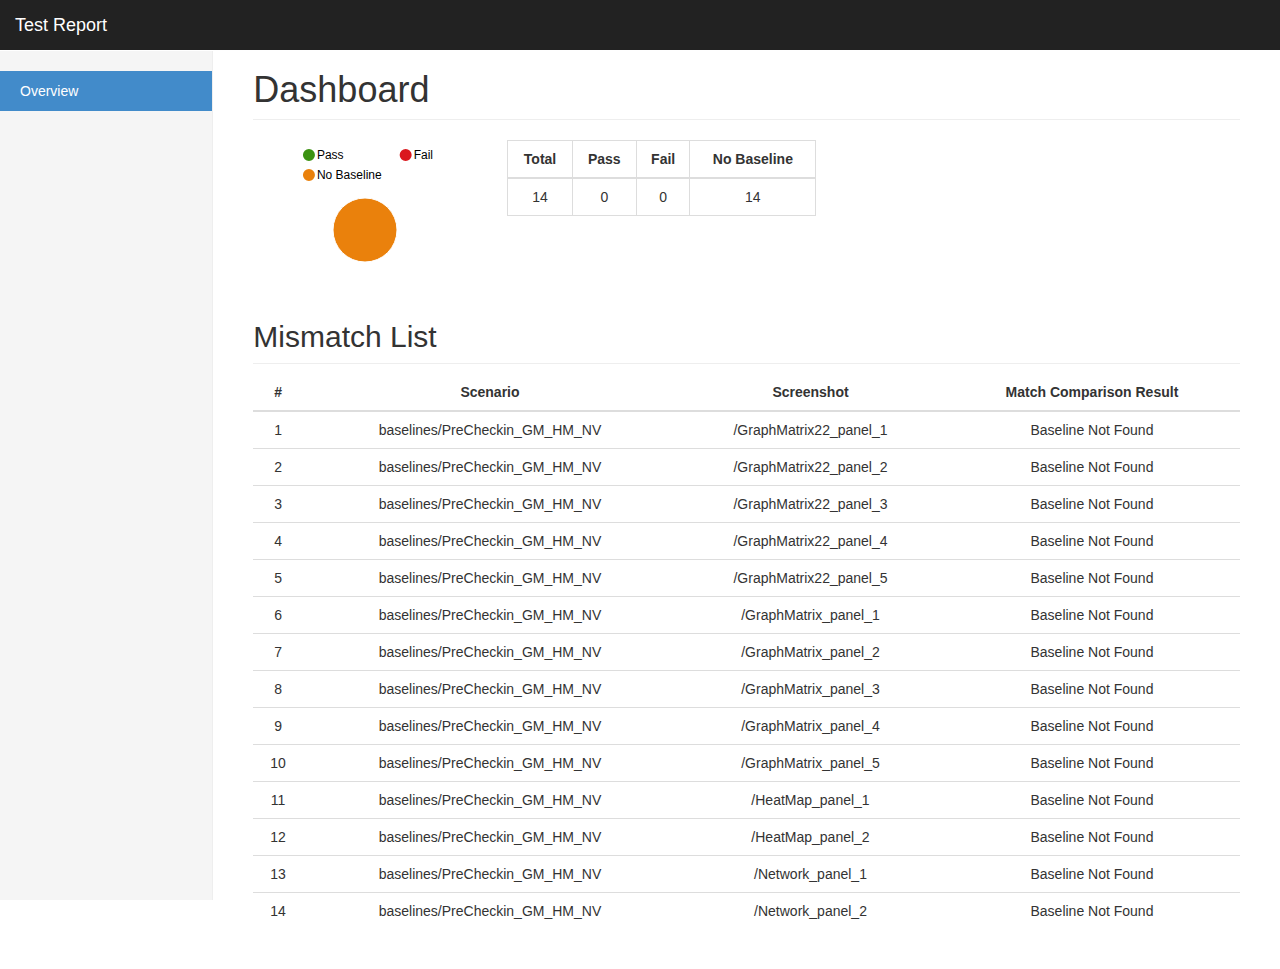
==== commit 2a9e256a: "修改文件结构，完善可扩展性" ====
--- a/PhantomCSS/test-reports/index.html
+++ b/PhantomCSS/test-reports/index.html
@@ -50,10 +50,10 @@
                   </tr>
                 </thead>
                 <tbody><tr>
-<td class="data-total">301</td>
+<td class="data-total">14</td>
 <td class="data-pass">0</td>
 <td class="data-fail">0</td>
-<td class="data-nobaseline">301</td>
+<td class="data-nobaseline">14</td>
 </tr>
 </tbody>
               </table>
@@ -73,1808 +73,86 @@
             </thead>
             <tbody><tr class="tr-mismatch">
 <td>1</td>
-<td>VI_Automation/LogScale_Pie_StackA_panel_2_timeout.png</td>
-<td>undefined</td>
+<td>baselines/PreCheckin_GM_HM_NV</td>
+<td>/GraphMatrix22_panel_1</td>
 <td>Baseline Not Found</td>
 </tr>
 <tr class="tr-mismatch">
 <td>2</td>
-<td>VI_Automation/PreCheckin_3rdParty_map_imagelayout</td>
-<td>/3rdPartyViz_SelectorAPI_panel_1</td>
+<td>baselines/PreCheckin_GM_HM_NV</td>
+<td>/GraphMatrix22_panel_2</td>
 <td>Baseline Not Found</td>
 </tr>
 <tr class="tr-mismatch">
 <td>3</td>
-<td>VI_Automation/PreCheckin_3rdParty_map_imagelayout</td>
-<td>/3rdPartyViz_SelectorAPI_panel_2</td>
+<td>baselines/PreCheckin_GM_HM_NV</td>
+<td>/GraphMatrix22_panel_3</td>
 <td>Baseline Not Found</td>
 </tr>
 <tr class="tr-mismatch">
 <td>4</td>
-<td>VI_Automation/PreCheckin_3rdParty_map_imagelayout</td>
-<td>/3rdPartyViz_SelectorAPI_panel_3</td>
+<td>baselines/PreCheckin_GM_HM_NV</td>
+<td>/GraphMatrix22_panel_4</td>
 <td>Baseline Not Found</td>
 </tr>
 <tr class="tr-mismatch">
 <td>5</td>
-<td>VI_Automation/PreCheckin_3rdParty_map_imagelayout</td>
-<td>/ImageLayout_panel_1</td>
+<td>baselines/PreCheckin_GM_HM_NV</td>
+<td>/GraphMatrix22_panel_5</td>
 <td>Baseline Not Found</td>
 </tr>
 <tr class="tr-mismatch">
 <td>6</td>
-<td>VI_Automation/PreCheckin_3rdParty_map_imagelayout</td>
-<td>/ImageLayout_panel_2</td>
+<td>baselines/PreCheckin_GM_HM_NV</td>
+<td>/GraphMatrix_panel_1</td>
 <td>Baseline Not Found</td>
 </tr>
 <tr class="tr-mismatch">
 <td>7</td>
-<td>VI_Automation/PreCheckin_3rdParty_map_imagelayout</td>
-<td>/Map_panel_1</td>
+<td>baselines/PreCheckin_GM_HM_NV</td>
+<td>/GraphMatrix_panel_2</td>
 <td>Baseline Not Found</td>
 </tr>
 <tr class="tr-mismatch">
 <td>8</td>
-<td>VI_Automation/PreCheckin_3rdParty_map_imagelayout</td>
-<td>/Map_panel_2</td>
+<td>baselines/PreCheckin_GM_HM_NV</td>
+<td>/GraphMatrix_panel_3</td>
 <td>Baseline Not Found</td>
 </tr>
 <tr class="tr-mismatch">
 <td>9</td>
-<td>VI_Automation/PreCheckin_3rdParty_map_imagelayout</td>
-<td>/Map_panel_3</td>
+<td>baselines/PreCheckin_GM_HM_NV</td>
+<td>/GraphMatrix_panel_4</td>
 <td>Baseline Not Found</td>
 </tr>
 <tr class="tr-mismatch">
 <td>10</td>
-<td>VI_Automation/PreCheckin_3rdParty_map_imagelayout</td>
-<td>/Map_panel_4</td>
+<td>baselines/PreCheckin_GM_HM_NV</td>
+<td>/GraphMatrix_panel_5</td>
 <td>Baseline Not Found</td>
 </tr>
 <tr class="tr-mismatch">
 <td>11</td>
-<td>VI_Automation/PreCheckin_3rdParty_map_imagelayout</td>
-<td>/Map_panel_5</td>
+<td>baselines/PreCheckin_GM_HM_NV</td>
+<td>/HeatMap_panel_1</td>
 <td>Baseline Not Found</td>
 </tr>
 <tr class="tr-mismatch">
 <td>12</td>
-<td>VI_Automation/PreCheckin_GM_HM_NV</td>
-<td>/GraphMatrix22_panel_1</td>
+<td>baselines/PreCheckin_GM_HM_NV</td>
+<td>/HeatMap_panel_2</td>
 <td>Baseline Not Found</td>
 </tr>
 <tr class="tr-mismatch">
 <td>13</td>
-<td>VI_Automation/PreCheckin_GM_HM_NV</td>
-<td>/GraphMatrix22_panel_2</td>
+<td>baselines/PreCheckin_GM_HM_NV</td>
+<td>/Network_panel_1</td>
 <td>Baseline Not Found</td>
 </tr>
 <tr class="tr-mismatch">
 <td>14</td>
-<td>VI_Automation/PreCheckin_GM_HM_NV</td>
-<td>/GraphMatrix22_panel_3</td>
-<td>Baseline Not Found</td>
-</tr>
-<tr class="tr-mismatch">
-<td>15</td>
-<td>VI_Automation/PreCheckin_GM_HM_NV</td>
-<td>/GraphMatrix22_panel_4</td>
-<td>Baseline Not Found</td>
-</tr>
-<tr class="tr-mismatch">
-<td>16</td>
-<td>VI_Automation/PreCheckin_GM_HM_NV</td>
-<td>/GraphMatrix22_panel_5</td>
-<td>Baseline Not Found</td>
-</tr>
-<tr class="tr-mismatch">
-<td>17</td>
-<td>VI_Automation/PreCheckin_GM_HM_NV</td>
-<td>/GraphMatrix_panel_1</td>
-<td>Baseline Not Found</td>
-</tr>
-<tr class="tr-mismatch">
-<td>18</td>
-<td>VI_Automation/PreCheckin_GM_HM_NV</td>
-<td>/GraphMatrix_panel_2</td>
-<td>Baseline Not Found</td>
-</tr>
-<tr class="tr-mismatch">
-<td>19</td>
-<td>VI_Automation/PreCheckin_GM_HM_NV</td>
-<td>/GraphMatrix_panel_3</td>
-<td>Baseline Not Found</td>
-</tr>
-<tr class="tr-mismatch">
-<td>20</td>
-<td>VI_Automation/PreCheckin_GM_HM_NV</td>
-<td>/GraphMatrix_panel_4</td>
-<td>Baseline Not Found</td>
-</tr>
-<tr class="tr-mismatch">
-<td>21</td>
-<td>VI_Automation/PreCheckin_GM_HM_NV</td>
-<td>/GraphMatrix_panel_5</td>
-<td>Baseline Not Found</td>
-</tr>
-<tr class="tr-mismatch">
-<td>22</td>
-<td>VI_Automation/PreCheckin_GM_HM_NV</td>
-<td>/HeatMap_panel_1</td>
-<td>Baseline Not Found</td>
-</tr>
-<tr class="tr-mismatch">
-<td>23</td>
-<td>VI_Automation/PreCheckin_GM_HM_NV</td>
-<td>/HeatMap_panel_2</td>
-<td>Baseline Not Found</td>
-</tr>
-<tr class="tr-mismatch">
-<td>24</td>
-<td>VI_Automation/PreCheckin_GM_HM_NV</td>
-<td>/Network_panel_1</td>
-<td>Baseline Not Found</td>
-</tr>
-<tr class="tr-mismatch">
-<td>25</td>
-<td>VI_Automation/PreCheckin_GM_HM_NV</td>
+<td>baselines/PreCheckin_GM_HM_NV</td>
 <td>/Network_panel_2</td>
-<td>Baseline Not Found</td>
-</tr>
-<tr class="tr-mismatch">
-<td>26</td>
-<td>VI_Automation/VI_Acceptance</td>
-<td>/001_Clustered bar (keep only test)_panel_1</td>
-<td>Baseline Not Found</td>
-</tr>
-<tr class="tr-mismatch">
-<td>27</td>
-<td>VI_Automation/VI_Acceptance</td>
-<td>/001_Clustered bar (keep only test)_panel_2</td>
-<td>Baseline Not Found</td>
-</tr>
-<tr class="tr-mismatch">
-<td>28</td>
-<td>VI_Automation/VI_Acceptance</td>
-<td>/001_Clustered bar (keep only test)_panel_3</td>
-<td>Baseline Not Found</td>
-</tr>
-<tr class="tr-mismatch">
-<td>29</td>
-<td>VI_Automation/VI_Acceptance</td>
-<td>/001_Clustered bar (keep only test)_panel_4</td>
-<td>Baseline Not Found</td>
-</tr>
-<tr class="tr-mismatch">
-<td>30</td>
-<td>VI_Automation/VI_Acceptance</td>
-<td>/001_Clustered bar (keep only test)_panel_5</td>
-<td>Baseline Not Found</td>
-</tr>
-<tr class="tr-mismatch">
-<td>31</td>
-<td>VI_Automation/VI_Acceptance</td>
-<td>/001_Clustered bar(ST Grid)_panel_1</td>
-<td>Baseline Not Found</td>
-</tr>
-<tr class="tr-mismatch">
-<td>32</td>
-<td>VI_Automation/VI_Acceptance</td>
-<td>/001_Clustered bar(ST Grid)_panel_2</td>
-<td>Baseline Not Found</td>
-</tr>
-<tr class="tr-mismatch">
-<td>33</td>
-<td>VI_Automation/VI_Acceptance</td>
-<td>/001_Clustered bar(ST Grid)_panel_3</td>
-<td>Baseline Not Found</td>
-</tr>
-<tr class="tr-mismatch">
-<td>34</td>
-<td>VI_Automation/VI_Acceptance</td>
-<td>/001_Clustered bar(ST Grid)_panel_4</td>
-<td>Baseline Not Found</td>
-</tr>
-<tr class="tr-mismatch">
-<td>35</td>
-<td>VI_Automation/VI_Acceptance</td>
-<td>/001_Clustered bar(ST Grid)_panel_5</td>
-<td>Baseline Not Found</td>
-</tr>
-<tr class="tr-mismatch">
-<td>36</td>
-<td>VI_Automation/VI_Acceptance</td>
-<td>/001_Clustered bar_panel_1</td>
-<td>Baseline Not Found</td>
-</tr>
-<tr class="tr-mismatch">
-<td>37</td>
-<td>VI_Automation/VI_Acceptance</td>
-<td>/001_Clustered bar_panel_2</td>
-<td>Baseline Not Found</td>
-</tr>
-<tr class="tr-mismatch">
-<td>38</td>
-<td>VI_Automation/VI_Acceptance</td>
-<td>/001_Clustered bar_panel_3</td>
-<td>Baseline Not Found</td>
-</tr>
-<tr class="tr-mismatch">
-<td>39</td>
-<td>VI_Automation/VI_Acceptance</td>
-<td>/001_Clustered bar_panel_4</td>
-<td>Baseline Not Found</td>
-</tr>
-<tr class="tr-mismatch">
-<td>40</td>
-<td>VI_Automation/VI_Acceptance</td>
-<td>/001_Clustered bar_panel_5</td>
-<td>Baseline Not Found</td>
-</tr>
-<tr class="tr-mismatch">
-<td>41</td>
-<td>VI_Automation/VI_Acceptance</td>
-<td>/001_Clustered bar_test_panel_1</td>
-<td>Baseline Not Found</td>
-</tr>
-<tr class="tr-mismatch">
-<td>42</td>
-<td>VI_Automation/VI_Acceptance</td>
-<td>/001_Clustered bar_test_panel_2</td>
-<td>Baseline Not Found</td>
-</tr>
-<tr class="tr-mismatch">
-<td>43</td>
-<td>VI_Automation/VI_Acceptance</td>
-<td>/001_Clustered bar_test_panel_3</td>
-<td>Baseline Not Found</td>
-</tr>
-<tr class="tr-mismatch">
-<td>44</td>
-<td>VI_Automation/VI_Acceptance</td>
-<td>/001_Clustered bar_test_panel_4</td>
-<td>Baseline Not Found</td>
-</tr>
-<tr class="tr-mismatch">
-<td>45</td>
-<td>VI_Automation/VI_Acceptance</td>
-<td>/001_Clustered bar_test_panel_5</td>
-<td>Baseline Not Found</td>
-</tr>
-<tr class="tr-mismatch">
-<td>46</td>
-<td>VI_Automation/VI_Acceptance</td>
-<td>/002_Stacked bar_panel_1</td>
-<td>Baseline Not Found</td>
-</tr>
-<tr class="tr-mismatch">
-<td>47</td>
-<td>VI_Automation/VI_Acceptance</td>
-<td>/002_Stacked bar_panel_2</td>
-<td>Baseline Not Found</td>
-</tr>
-<tr class="tr-mismatch">
-<td>48</td>
-<td>VI_Automation/VI_Acceptance</td>
-<td>/002_Stacked bar_panel_3</td>
-<td>Baseline Not Found</td>
-</tr>
-<tr class="tr-mismatch">
-<td>49</td>
-<td>VI_Automation/VI_Acceptance</td>
-<td>/002_Stacked bar_panel_4</td>
-<td>Baseline Not Found</td>
-</tr>
-<tr class="tr-mismatch">
-<td>50</td>
-<td>VI_Automation/VI_Acceptance</td>
-<td>/002_Stacked bar_panel_5</td>
-<td>Baseline Not Found</td>
-</tr>
-<tr class="tr-mismatch">
-<td>51</td>
-<td>VI_Automation/VI_Acceptance</td>
-<td>/003_Percent bar_panel_1</td>
-<td>Baseline Not Found</td>
-</tr>
-<tr class="tr-mismatch">
-<td>52</td>
-<td>VI_Automation/VI_Acceptance</td>
-<td>/003_Percent bar_panel_2</td>
-<td>Baseline Not Found</td>
-</tr>
-<tr class="tr-mismatch">
-<td>53</td>
-<td>VI_Automation/VI_Acceptance</td>
-<td>/003_Percent bar_panel_3</td>
-<td>Baseline Not Found</td>
-</tr>
-<tr class="tr-mismatch">
-<td>54</td>
-<td>VI_Automation/VI_Acceptance</td>
-<td>/003_Percent bar_panel_4</td>
-<td>Baseline Not Found</td>
-</tr>
-<tr class="tr-mismatch">
-<td>55</td>
-<td>VI_Automation/VI_Acceptance</td>
-<td>/003_Percent bar_panel_5</td>
-<td>Baseline Not Found</td>
-</tr>
-<tr class="tr-mismatch">
-<td>56</td>
-<td>VI_Automation/VI_Acceptance</td>
-<td>/004_Absolute line_Grid_panel_1</td>
-<td>Baseline Not Found</td>
-</tr>
-<tr class="tr-mismatch">
-<td>57</td>
-<td>VI_Automation/VI_Acceptance</td>
-<td>/004_Absolute line_Grid_panel_2</td>
-<td>Baseline Not Found</td>
-</tr>
-<tr class="tr-mismatch">
-<td>58</td>
-<td>VI_Automation/VI_Acceptance</td>
-<td>/004_Absolute line_Grid_panel_3</td>
-<td>Baseline Not Found</td>
-</tr>
-<tr class="tr-mismatch">
-<td>59</td>
-<td>VI_Automation/VI_Acceptance</td>
-<td>/004_Absolute line_Grid_panel_4</td>
-<td>Baseline Not Found</td>
-</tr>
-<tr class="tr-mismatch">
-<td>60</td>
-<td>VI_Automation/VI_Acceptance</td>
-<td>/004_Absolute line_Grid_panel_5</td>
-<td>Baseline Not Found</td>
-</tr>
-<tr class="tr-mismatch">
-<td>61</td>
-<td>VI_Automation/VI_Acceptance</td>
-<td>/004_Absolute line_panel_1</td>
-<td>Baseline Not Found</td>
-</tr>
-<tr class="tr-mismatch">
-<td>62</td>
-<td>VI_Automation/VI_Acceptance</td>
-<td>/004_Absolute line_panel_2</td>
-<td>Baseline Not Found</td>
-</tr>
-<tr class="tr-mismatch">
-<td>63</td>
-<td>VI_Automation/VI_Acceptance</td>
-<td>/004_Absolute line_panel_3</td>
-<td>Baseline Not Found</td>
-</tr>
-<tr class="tr-mismatch">
-<td>64</td>
-<td>VI_Automation/VI_Acceptance</td>
-<td>/004_Absolute line_panel_4</td>
-<td>Baseline Not Found</td>
-</tr>
-<tr class="tr-mismatch">
-<td>65</td>
-<td>VI_Automation/VI_Acceptance</td>
-<td>/004_Absolute line_panel_5</td>
-<td>Baseline Not Found</td>
-</tr>
-<tr class="tr-mismatch">
-<td>66</td>
-<td>VI_Automation/VI_Acceptance</td>
-<td>/005_Stacked line_panel_1</td>
-<td>Baseline Not Found</td>
-</tr>
-<tr class="tr-mismatch">
-<td>67</td>
-<td>VI_Automation/VI_Acceptance</td>
-<td>/005_Stacked line_panel_2</td>
-<td>Baseline Not Found</td>
-</tr>
-<tr class="tr-mismatch">
-<td>68</td>
-<td>VI_Automation/VI_Acceptance</td>
-<td>/005_Stacked line_panel_3</td>
-<td>Baseline Not Found</td>
-</tr>
-<tr class="tr-mismatch">
-<td>69</td>
-<td>VI_Automation/VI_Acceptance</td>
-<td>/005_Stacked line_panel_4</td>
-<td>Baseline Not Found</td>
-</tr>
-<tr class="tr-mismatch">
-<td>70</td>
-<td>VI_Automation/VI_Acceptance</td>
-<td>/005_Stacked line_panel_5</td>
-<td>Baseline Not Found</td>
-</tr>
-<tr class="tr-mismatch">
-<td>71</td>
-<td>VI_Automation/VI_Acceptance</td>
-<td>/006_Percent line_panel_1</td>
-<td>Baseline Not Found</td>
-</tr>
-<tr class="tr-mismatch">
-<td>72</td>
-<td>VI_Automation/VI_Acceptance</td>
-<td>/006_Percent line_panel_2</td>
-<td>Baseline Not Found</td>
-</tr>
-<tr class="tr-mismatch">
-<td>73</td>
-<td>VI_Automation/VI_Acceptance</td>
-<td>/006_Percent line_panel_3</td>
-<td>Baseline Not Found</td>
-</tr>
-<tr class="tr-mismatch">
-<td>74</td>
-<td>VI_Automation/VI_Acceptance</td>
-<td>/006_Percent line_panel_4</td>
-<td>Baseline Not Found</td>
-</tr>
-<tr class="tr-mismatch">
-<td>75</td>
-<td>VI_Automation/VI_Acceptance</td>
-<td>/006_Percent line_panel_5</td>
-<td>Baseline Not Found</td>
-</tr>
-<tr class="tr-mismatch">
-<td>76</td>
-<td>VI_Automation/VI_Acceptance</td>
-<td>/007_Absolute area_panel_1</td>
-<td>Baseline Not Found</td>
-</tr>
-<tr class="tr-mismatch">
-<td>77</td>
-<td>VI_Automation/VI_Acceptance</td>
-<td>/007_Absolute area_panel_2</td>
-<td>Baseline Not Found</td>
-</tr>
-<tr class="tr-mismatch">
-<td>78</td>
-<td>VI_Automation/VI_Acceptance</td>
-<td>/007_Absolute area_panel_3</td>
-<td>Baseline Not Found</td>
-</tr>
-<tr class="tr-mismatch">
-<td>79</td>
-<td>VI_Automation/VI_Acceptance</td>
-<td>/007_Absolute area_panel_4</td>
-<td>Baseline Not Found</td>
-</tr>
-<tr class="tr-mismatch">
-<td>80</td>
-<td>VI_Automation/VI_Acceptance</td>
-<td>/007_Absolute area_panel_5</td>
-<td>Baseline Not Found</td>
-</tr>
-<tr class="tr-mismatch">
-<td>81</td>
-<td>VI_Automation/VI_Acceptance</td>
-<td>/008_Stacked area_panel_1</td>
-<td>Baseline Not Found</td>
-</tr>
-<tr class="tr-mismatch">
-<td>82</td>
-<td>VI_Automation/VI_Acceptance</td>
-<td>/008_Stacked area_panel_2</td>
-<td>Baseline Not Found</td>
-</tr>
-<tr class="tr-mismatch">
-<td>83</td>
-<td>VI_Automation/VI_Acceptance</td>
-<td>/008_Stacked area_panel_3</td>
-<td>Baseline Not Found</td>
-</tr>
-<tr class="tr-mismatch">
-<td>84</td>
-<td>VI_Automation/VI_Acceptance</td>
-<td>/008_Stacked area_panel_4</td>
-<td>Baseline Not Found</td>
-</tr>
-<tr class="tr-mismatch">
-<td>85</td>
-<td>VI_Automation/VI_Acceptance</td>
-<td>/008_Stacked area_panel_5</td>
-<td>Baseline Not Found</td>
-</tr>
-<tr class="tr-mismatch">
-<td>86</td>
-<td>VI_Automation/VI_Acceptance</td>
-<td>/009_Percent area_panel_1</td>
-<td>Baseline Not Found</td>
-</tr>
-<tr class="tr-mismatch">
-<td>87</td>
-<td>VI_Automation/VI_Acceptance</td>
-<td>/009_Percent area_panel_2</td>
-<td>Baseline Not Found</td>
-</tr>
-<tr class="tr-mismatch">
-<td>88</td>
-<td>VI_Automation/VI_Acceptance</td>
-<td>/009_Percent area_panel_3</td>
-<td>Baseline Not Found</td>
-</tr>
-<tr class="tr-mismatch">
-<td>89</td>
-<td>VI_Automation/VI_Acceptance</td>
-<td>/009_Percent area_panel_4</td>
-<td>Baseline Not Found</td>
-</tr>
-<tr class="tr-mismatch">
-<td>90</td>
-<td>VI_Automation/VI_Acceptance</td>
-<td>/009_Percent area_panel_5</td>
-<td>Baseline Not Found</td>
-</tr>
-<tr class="tr-mismatch">
-<td>91</td>
-<td>VI_Automation/VI_Acceptance</td>
-<td>/010_Automatic ABL_panel_1</td>
-<td>Baseline Not Found</td>
-</tr>
-<tr class="tr-mismatch">
-<td>92</td>
-<td>VI_Automation/VI_Acceptance</td>
-<td>/010_Automatic ABL_panel_2</td>
-<td>Baseline Not Found</td>
-</tr>
-<tr class="tr-mismatch">
-<td>93</td>
-<td>VI_Automation/VI_Acceptance</td>
-<td>/010_Automatic ABL_panel_3</td>
-<td>Baseline Not Found</td>
-</tr>
-<tr class="tr-mismatch">
-<td>94</td>
-<td>VI_Automation/VI_Acceptance</td>
-<td>/010_Automatic ABL_panel_4</td>
-<td>Baseline Not Found</td>
-</tr>
-<tr class="tr-mismatch">
-<td>95</td>
-<td>VI_Automation/VI_Acceptance</td>
-<td>/010_Automatic ABL_panel_5</td>
-<td>Baseline Not Found</td>
-</tr>
-<tr class="tr-mismatch">
-<td>96</td>
-<td>VI_Automation/VI_Acceptance</td>
-<td>/010_Automatic ABL_panel_6</td>
-<td>Baseline Not Found</td>
-</tr>
-<tr class="tr-mismatch">
-<td>97</td>
-<td>VI_Automation/VI_Acceptance</td>
-<td>/010_Automatic ABL_panel_7</td>
-<td>Baseline Not Found</td>
-</tr>
-<tr class="tr-mismatch">
-<td>98</td>
-<td>VI_Automation/VI_Acceptance</td>
-<td>/010_Automatic ABL_panel_8</td>
-<td>Baseline Not Found</td>
-</tr>
-<tr class="tr-mismatch">
-<td>99</td>
-<td>VI_Automation/VI_Acceptance</td>
-<td>/011_BubbleScatter_panel_1</td>
-<td>Baseline Not Found</td>
-</tr>
-<tr class="tr-mismatch">
-<td>100</td>
-<td>VI_Automation/VI_Acceptance</td>
-<td>/011_BubbleScatter_panel_2</td>
-<td>Baseline Not Found</td>
-</tr>
-<tr class="tr-mismatch">
-<td>101</td>
-<td>VI_Automation/VI_Acceptance</td>
-<td>/011_BubbleScatter_panel_3</td>
-<td>Baseline Not Found</td>
-</tr>
-<tr class="tr-mismatch">
-<td>102</td>
-<td>VI_Automation/VI_Acceptance</td>
-<td>/011_BubbleScatter_panel_4</td>
-<td>Baseline Not Found</td>
-</tr>
-<tr class="tr-mismatch">
-<td>103</td>
-<td>VI_Automation/VI_Acceptance</td>
-<td>/011_BubbleScatter_panel_5</td>
-<td>Baseline Not Found</td>
-</tr>
-<tr class="tr-mismatch">
-<td>104</td>
-<td>VI_Automation/VI_Acceptance</td>
-<td>/012_BubbleGrid_panel_1</td>
-<td>Baseline Not Found</td>
-</tr>
-<tr class="tr-mismatch">
-<td>105</td>
-<td>VI_Automation/VI_Acceptance</td>
-<td>/012_BubbleGrid_panel_2</td>
-<td>Baseline Not Found</td>
-</tr>
-<tr class="tr-mismatch">
-<td>106</td>
-<td>VI_Automation/VI_Acceptance</td>
-<td>/012_BubbleGrid_panel_3</td>
-<td>Baseline Not Found</td>
-</tr>
-<tr class="tr-mismatch">
-<td>107</td>
-<td>VI_Automation/VI_Acceptance</td>
-<td>/012_BubbleGrid_panel_4</td>
-<td>Baseline Not Found</td>
-</tr>
-<tr class="tr-mismatch">
-<td>108</td>
-<td>VI_Automation/VI_Acceptance</td>
-<td>/012_BubbleGrid_panel_5</td>
-<td>Baseline Not Found</td>
-</tr>
-<tr class="tr-mismatch">
-<td>109</td>
-<td>VI_Automation/VI_Acceptance</td>
-<td>/Absolute Pie_panel_1</td>
-<td>Baseline Not Found</td>
-</tr>
-<tr class="tr-mismatch">
-<td>110</td>
-<td>VI_Automation/VI_Acceptance</td>
-<td>/Absolute Pie_panel_2</td>
-<td>Baseline Not Found</td>
-</tr>
-<tr class="tr-mismatch">
-<td>111</td>
-<td>VI_Automation/VI_Acceptance</td>
-<td>/Absolute Pie_panel_3</td>
-<td>Baseline Not Found</td>
-</tr>
-<tr class="tr-mismatch">
-<td>112</td>
-<td>VI_Automation/VI_Acceptance</td>
-<td>/Absolute Pie_panel_4</td>
-<td>Baseline Not Found</td>
-</tr>
-<tr class="tr-mismatch">
-<td>113</td>
-<td>VI_Automation/VI_Acceptance</td>
-<td>/AxisScale_1_StackA_panel_1</td>
-<td>Baseline Not Found</td>
-</tr>
-<tr class="tr-mismatch">
-<td>114</td>
-<td>VI_Automation/VI_Acceptance</td>
-<td>/AxisScale_2_StackAM_h_panel_1</td>
-<td>Baseline Not Found</td>
-</tr>
-<tr class="tr-mismatch">
-<td>115</td>
-<td>VI_Automation/VI_Acceptance</td>
-<td>/AxisScale_2_StackAM_h_panel_2</td>
-<td>Baseline Not Found</td>
-</tr>
-<tr class="tr-mismatch">
-<td>116</td>
-<td>VI_Automation/VI_Acceptance</td>
-<td>/AxisScale_2_StackAM_h_panel_3</td>
-<td>Baseline Not Found</td>
-</tr>
-<tr class="tr-mismatch">
-<td>117</td>
-<td>VI_Automation/VI_Acceptance</td>
-<td>/AxisScale_3_Bubble_MetricsInX_SizeByDiff_panel_1</td>
-<td>Baseline Not Found</td>
-</tr>
-<tr class="tr-mismatch">
-<td>118</td>
-<td>VI_Automation/VI_Acceptance</td>
-<td>/AxisScale_3_Bubble_MetricsInX_SizeByDiff_panel_2</td>
-<td>Baseline Not Found</td>
-</tr>
-<tr class="tr-mismatch">
-<td>119</td>
-<td>VI_Automation/VI_Acceptance</td>
-<td>/AxisScale_3_Bubble_MetricsInX_SizeByDiff_panel_3</td>
-<td>Baseline Not Found</td>
-</tr>
-<tr class="tr-mismatch">
-<td>120</td>
-<td>VI_Automation/VI_Acceptance</td>
-<td>/AxisScale_3_Bubble_MetricsInX_SizeByDiff_panel_4</td>
-<td>Baseline Not Found</td>
-</tr>
-<tr class="tr-mismatch">
-<td>121</td>
-<td>VI_Automation/VI_Acceptance</td>
-<td>/AxisScale_3_Bubble_MetricsInX_SizeByDiff_panel_5</td>
-<td>Baseline Not Found</td>
-</tr>
-<tr class="tr-mismatch">
-<td>122</td>
-<td>VI_Automation/VI_Acceptance</td>
-<td>/AxisScale_3_Bubble_MetricsInX_SizeByDiff_panel_6</td>
-<td>Baseline Not Found</td>
-</tr>
-<tr class="tr-mismatch">
-<td>123</td>
-<td>VI_Automation/VI_Acceptance</td>
-<td>/AxisScale_3_Bubble_MetricsInX_SizeByDiff_panel_7</td>
-<td>Baseline Not Found</td>
-</tr>
-<tr class="tr-mismatch">
-<td>124</td>
-<td>VI_Automation/VI_Acceptance</td>
-<td>/BubbleScatter Pie_panel_1</td>
-<td>Baseline Not Found</td>
-</tr>
-<tr class="tr-mismatch">
-<td>125</td>
-<td>VI_Automation/VI_Acceptance</td>
-<td>/BubbleScatter Pie_panel_2</td>
-<td>Baseline Not Found</td>
-</tr>
-<tr class="tr-mismatch">
-<td>126</td>
-<td>VI_Automation/VI_Acceptance</td>
-<td>/BubbleScatter Pie_panel_3</td>
-<td>Baseline Not Found</td>
-</tr>
-<tr class="tr-mismatch">
-<td>127</td>
-<td>VI_Automation/VI_Acceptance</td>
-<td>/BubbleScatter Pie_panel_4</td>
-<td>Baseline Not Found</td>
-</tr>
-<tr class="tr-mismatch">
-<td>128</td>
-<td>VI_Automation/VI_Acceptance</td>
-<td>/BubbleScatter Pie_TST_panel_1</td>
-<td>Baseline Not Found</td>
-</tr>
-<tr class="tr-mismatch">
-<td>129</td>
-<td>VI_Automation/VI_Acceptance</td>
-<td>/BubbleScatter Pie_TST_panel_2</td>
-<td>Baseline Not Found</td>
-</tr>
-<tr class="tr-mismatch">
-<td>130</td>
-<td>VI_Automation/VI_Acceptance</td>
-<td>/BubbleScatter Pie_TST_panel_3</td>
-<td>Baseline Not Found</td>
-</tr>
-<tr class="tr-mismatch">
-<td>131</td>
-<td>VI_Automation/VI_Acceptance</td>
-<td>/BubbleScatter Pie_TST_panel_4</td>
-<td>Baseline Not Found</td>
-</tr>
-<tr class="tr-mismatch">
-<td>132</td>
-<td>VI_Automation/VI_Acceptance</td>
-<td>/Change_Visualization_panel_1</td>
-<td>Baseline Not Found</td>
-</tr>
-<tr class="tr-mismatch">
-<td>133</td>
-<td>VI_Automation/VI_Acceptance</td>
-<td>/Combo_Area_Square_Dual_panel_1</td>
-<td>Baseline Not Found</td>
-</tr>
-<tr class="tr-mismatch">
-<td>134</td>
-<td>VI_Automation/VI_Acceptance</td>
-<td>/Combo_Bar_Line_XMs_Left_panel_1</td>
-<td>Baseline Not Found</td>
-</tr>
-<tr class="tr-mismatch">
-<td>135</td>
-<td>VI_Automation/VI_Acceptance</td>
-<td>/Combo_Bar_Tick_Dual_DataLabel_Value_onAll_panel_1</td>
-<td>Baseline Not Found</td>
-</tr>
-<tr class="tr-mismatch">
-<td>136</td>
-<td>VI_Automation/VI_Acceptance</td>
-<td>/Combo_Bar_Tick_Dual_panel_1</td>
-<td>Baseline Not Found</td>
-</tr>
-<tr class="tr-mismatch">
-<td>137</td>
-<td>VI_Automation/VI_Acceptance</td>
-<td>/Combo_Line_Circlr_RMs_Both_panel_1</td>
-<td>Baseline Not Found</td>
-</tr>
-<tr class="tr-mismatch">
-<td>138</td>
-<td>VI_Automation/VI_Acceptance</td>
-<td>/Combo_Shapes_Sanity_panel_1</td>
-<td>Baseline Not Found</td>
-</tr>
-<tr class="tr-mismatch">
-<td>139</td>
-<td>VI_Automation/VI_Acceptance</td>
-<td>/Combo_Shapes_Sanity_panel_2</td>
-<td>Baseline Not Found</td>
-</tr>
-<tr class="tr-mismatch">
-<td>140</td>
-<td>VI_Automation/VI_Acceptance</td>
-<td>/Combo_Shapes_Sanity_panel_3</td>
-<td>Baseline Not Found</td>
-</tr>
-<tr class="tr-mismatch">
-<td>141</td>
-<td>VI_Automation/VI_Acceptance</td>
-<td>/Combo_Shapes_Sanity_panel_4</td>
-<td>Baseline Not Found</td>
-</tr>
-<tr class="tr-mismatch">
-<td>142</td>
-<td>VI_Automation/VI_Acceptance</td>
-<td>/Combo_Shapes_Sanity_panel_5</td>
-<td>Baseline Not Found</td>
-</tr>
-<tr class="tr-mismatch">
-<td>143</td>
-<td>VI_Automation/VI_Acceptance</td>
-<td>/Combo_Shapes_Sanity_panel_6</td>
-<td>Baseline Not Found</td>
-</tr>
-<tr class="tr-mismatch">
-<td>144</td>
-<td>VI_Automation/VI_Acceptance</td>
-<td>/Combo_Shapes_Sanity_panel_7</td>
-<td>Baseline Not Found</td>
-</tr>
-<tr class="tr-mismatch">
-<td>145</td>
-<td>VI_Automation/VI_Acceptance</td>
-<td>/Combo_Shapes_Sanity_panel_8</td>
-<td>Baseline Not Found</td>
-</tr>
-<tr class="tr-mismatch">
-<td>146</td>
-<td>VI_Automation/VI_Acceptance</td>
-<td>/DataLabel_Area_panel_1</td>
-<td>Baseline Not Found</td>
-</tr>
-<tr class="tr-mismatch">
-<td>147</td>
-<td>VI_Automation/VI_Acceptance</td>
-<td>/DataLabel_Area_panel_2</td>
-<td>Baseline Not Found</td>
-</tr>
-<tr class="tr-mismatch">
-<td>148</td>
-<td>VI_Automation/VI_Acceptance</td>
-<td>/DataLabel_Area_panel_3</td>
-<td>Baseline Not Found</td>
-</tr>
-<tr class="tr-mismatch">
-<td>149</td>
-<td>VI_Automation/VI_Acceptance</td>
-<td>/DataLabel_Area_panel_4</td>
-<td>Baseline Not Found</td>
-</tr>
-<tr class="tr-mismatch">
-<td>150</td>
-<td>VI_Automation/VI_Acceptance</td>
-<td>/DataLabel_Bar_panel_1</td>
-<td>Baseline Not Found</td>
-</tr>
-<tr class="tr-mismatch">
-<td>151</td>
-<td>VI_Automation/VI_Acceptance</td>
-<td>/DataLabel_Bar_panel_2</td>
-<td>Baseline Not Found</td>
-</tr>
-<tr class="tr-mismatch">
-<td>152</td>
-<td>VI_Automation/VI_Acceptance</td>
-<td>/DataLabel_Bar_panel_3</td>
-<td>Baseline Not Found</td>
-</tr>
-<tr class="tr-mismatch">
-<td>153</td>
-<td>VI_Automation/VI_Acceptance</td>
-<td>/DataLabel_BubbleScatter_panel_1</td>
-<td>Baseline Not Found</td>
-</tr>
-<tr class="tr-mismatch">
-<td>154</td>
-<td>VI_Automation/VI_Acceptance</td>
-<td>/DataLabel_BubbleScatter_panel_2</td>
-<td>Baseline Not Found</td>
-</tr>
-<tr class="tr-mismatch">
-<td>155</td>
-<td>VI_Automation/VI_Acceptance</td>
-<td>/DataLabel_GridShapes_panel_1</td>
-<td>Baseline Not Found</td>
-</tr>
-<tr class="tr-mismatch">
-<td>156</td>
-<td>VI_Automation/VI_Acceptance</td>
-<td>/DataLabel_GridShapes_panel_2</td>
-<td>Baseline Not Found</td>
-</tr>
-<tr class="tr-mismatch">
-<td>157</td>
-<td>VI_Automation/VI_Acceptance</td>
-<td>/DataLabel_GridShapes_panel_3</td>
-<td>Baseline Not Found</td>
-</tr>
-<tr class="tr-mismatch">
-<td>158</td>
-<td>VI_Automation/VI_Acceptance</td>
-<td>/DataLabel_GridShapes_panel_4</td>
-<td>Baseline Not Found</td>
-</tr>
-<tr class="tr-mismatch">
-<td>159</td>
-<td>VI_Automation/VI_Acceptance</td>
-<td>/DataLabel_Line_panel_1</td>
-<td>Baseline Not Found</td>
-</tr>
-<tr class="tr-mismatch">
-<td>160</td>
-<td>VI_Automation/VI_Acceptance</td>
-<td>/DataLabel_Line_panel_2</td>
-<td>Baseline Not Found</td>
-</tr>
-<tr class="tr-mismatch">
-<td>161</td>
-<td>VI_Automation/VI_Acceptance</td>
-<td>/DataLabel_Line_panel_3</td>
-<td>Baseline Not Found</td>
-</tr>
-<tr class="tr-mismatch">
-<td>162</td>
-<td>VI_Automation/VI_Acceptance</td>
-<td>/DataLabel_Line_panel_4</td>
-<td>Baseline Not Found</td>
-</tr>
-<tr class="tr-mismatch">
-<td>163</td>
-<td>VI_Automation/VI_Acceptance</td>
-<td>/DataLabel_Line_panel_5</td>
-<td>Baseline Not Found</td>
-</tr>
-<tr class="tr-mismatch">
-<td>164</td>
-<td>VI_Automation/VI_Acceptance</td>
-<td>/DataLabel_Pie_panel_1</td>
-<td>Baseline Not Found</td>
-</tr>
-<tr class="tr-mismatch">
-<td>165</td>
-<td>VI_Automation/VI_Acceptance</td>
-<td>/DataLabel_Pie_panel_2</td>
-<td>Baseline Not Found</td>
-</tr>
-<tr class="tr-mismatch">
-<td>166</td>
-<td>VI_Automation/VI_Acceptance</td>
-<td>/DataLabel_Pie_panel_3</td>
-<td>Baseline Not Found</td>
-</tr>
-<tr class="tr-mismatch">
-<td>167</td>
-<td>VI_Automation/VI_Acceptance</td>
-<td>/DataLabel_Pie_panel_4</td>
-<td>Baseline Not Found</td>
-</tr>
-<tr class="tr-mismatch">
-<td>168</td>
-<td>VI_Automation/VI_Acceptance</td>
-<td>/DataLabel_Pie_panel_5</td>
-<td>Baseline Not Found</td>
-</tr>
-<tr class="tr-mismatch">
-<td>169</td>
-<td>VI_Automation/VI_Acceptance</td>
-<td>/DataLabel_Pie_panel_6</td>
-<td>Baseline Not Found</td>
-</tr>
-<tr class="tr-mismatch">
-<td>170</td>
-<td>VI_Automation/VI_Acceptance</td>
-<td>/DataLabel_Pie_tst_panel_1</td>
-<td>Baseline Not Found</td>
-</tr>
-<tr class="tr-mismatch">
-<td>171</td>
-<td>VI_Automation/VI_Acceptance</td>
-<td>/DataLabel_Pie_tst_panel_2</td>
-<td>Baseline Not Found</td>
-</tr>
-<tr class="tr-mismatch">
-<td>172</td>
-<td>VI_Automation/VI_Acceptance</td>
-<td>/DataLabel_Pie_tst_panel_3</td>
-<td>Baseline Not Found</td>
-</tr>
-<tr class="tr-mismatch">
-<td>173</td>
-<td>VI_Automation/VI_Acceptance</td>
-<td>/DataLabel_Pie_tst_panel_4</td>
-<td>Baseline Not Found</td>
-</tr>
-<tr class="tr-mismatch">
-<td>174</td>
-<td>VI_Automation/VI_Acceptance</td>
-<td>/DataLabel_Pie_tst_panel_5</td>
-<td>Baseline Not Found</td>
-</tr>
-<tr class="tr-mismatch">
-<td>175</td>
-<td>VI_Automation/VI_Acceptance</td>
-<td>/DataLabel_Pie_tst_panel_6</td>
-<td>Baseline Not Found</td>
-</tr>
-<tr class="tr-mismatch">
-<td>176</td>
-<td>VI_Automation/VI_Acceptance</td>
-<td>/DualAxis_0A2M_Dual_panel_1</td>
-<td>Baseline Not Found</td>
-</tr>
-<tr class="tr-mismatch">
-<td>177</td>
-<td>VI_Automation/VI_Acceptance</td>
-<td>/DualAxis_1A2M_RMs_Both_panel_1</td>
-<td>Baseline Not Found</td>
-</tr>
-<tr class="tr-mismatch">
-<td>178</td>
-<td>VI_Automation/VI_Acceptance</td>
-<td>/DualAxis_1A2M_RMs_Dual_panel_1</td>
-<td>Baseline Not Found</td>
-</tr>
-<tr class="tr-mismatch">
-<td>179</td>
-<td>VI_Automation/VI_Acceptance</td>
-<td>/DualAxis_1A4M_XMs_Dual_Stacked_panel_1</td>
-<td>Baseline Not Found</td>
-</tr>
-<tr class="tr-mismatch">
-<td>180</td>
-<td>VI_Automation/VI_Acceptance</td>
-<td>/DualAxis_AxisScale_1A2M_RMs_Both_cus_percell_panel_1</td>
-<td>Baseline Not Found</td>
-</tr>
-<tr class="tr-mismatch">
-<td>181</td>
-<td>VI_Automation/VI_Acceptance</td>
-<td>/DualAxis_AxisScale_1A2M_RMs_Both_cus_percell_panel_2</td>
-<td>Baseline Not Found</td>
-</tr>
-<tr class="tr-mismatch">
-<td>182</td>
-<td>VI_Automation/VI_Acceptance</td>
-<td>/DualAxis_AxisScale_1A2M_RMs_Both_cus_percell_panel_3</td>
-<td>Baseline Not Found</td>
-</tr>
-<tr class="tr-mismatch">
-<td>183</td>
-<td>VI_Automation/VI_Acceptance</td>
-<td>/DualAxis_AxisScale_1A2M_RMs_Both_cus_percell_panel_4</td>
-<td>Baseline Not Found</td>
-</tr>
-<tr class="tr-mismatch">
-<td>184</td>
-<td>VI_Automation/VI_Acceptance</td>
-<td>/DualAxis_AxisScale_1A2M_RMs_Both_cus_percell_panel_5</td>
-<td>Baseline Not Found</td>
-</tr>
-<tr class="tr-mismatch">
-<td>185</td>
-<td>VI_Automation/VI_Acceptance</td>
-<td>/DualAxis_AxisScale_1A2M_RMs_Both_cus_percell_panel_6</td>
-<td>Baseline Not Found</td>
-</tr>
-<tr class="tr-mismatch">
-<td>186</td>
-<td>VI_Automation/VI_Acceptance</td>
-<td>/DualAxis_Combo_preCheckin_panel_1</td>
-<td>Baseline Not Found</td>
-</tr>
-<tr class="tr-mismatch">
-<td>187</td>
-<td>VI_Automation/VI_Acceptance</td>
-<td>/Format_Legend_panel_1</td>
-<td>Baseline Not Found</td>
-</tr>
-<tr class="tr-mismatch">
-<td>188</td>
-<td>VI_Automation/VI_Acceptance</td>
-<td>/Format_Legend_panel_2</td>
-<td>Baseline Not Found</td>
-</tr>
-<tr class="tr-mismatch">
-<td>189</td>
-<td>VI_Automation/VI_Acceptance</td>
-<td>/Format_Legend_panel_3</td>
-<td>Baseline Not Found</td>
-</tr>
-<tr class="tr-mismatch">
-<td>190</td>
-<td>VI_Automation/VI_Acceptance</td>
-<td>/Format_RC_Axis_TC_GL_panel_1</td>
-<td>Baseline Not Found</td>
-</tr>
-<tr class="tr-mismatch">
-<td>191</td>
-<td>VI_Automation/VI_Acceptance</td>
-<td>/Format_RC_Axis_TC_GL_panel_2</td>
-<td>Baseline Not Found</td>
-</tr>
-<tr class="tr-mismatch">
-<td>192</td>
-<td>VI_Automation/VI_Acceptance</td>
-<td>/Format_RC_Axis_TC_GL_panel_3</td>
-<td>Baseline Not Found</td>
-</tr>
-<tr class="tr-mismatch">
-<td>193</td>
-<td>VI_Automation/VI_Acceptance</td>
-<td>/Format_Shapes_panel_1</td>
-<td>Baseline Not Found</td>
-</tr>
-<tr class="tr-mismatch">
-<td>194</td>
-<td>VI_Automation/VI_Acceptance</td>
-<td>/Format_Shapes_panel_2</td>
-<td>Baseline Not Found</td>
-</tr>
-<tr class="tr-mismatch">
-<td>195</td>
-<td>VI_Automation/VI_Acceptance</td>
-<td>/Format_Shapes_panel_3</td>
-<td>Baseline Not Found</td>
-</tr>
-<tr class="tr-mismatch">
-<td>196</td>
-<td>VI_Automation/VI_Acceptance</td>
-<td>/Format_Shapes_panel_4</td>
-<td>Baseline Not Found</td>
-</tr>
-<tr class="tr-mismatch">
-<td>197</td>
-<td>VI_Automation/VI_Acceptance</td>
-<td>/Format_Shapes_panel_5</td>
-<td>Baseline Not Found</td>
-</tr>
-<tr class="tr-mismatch">
-<td>198</td>
-<td>VI_Automation/VI_Acceptance</td>
-<td>/Format_Shapes_panel_6</td>
-<td>Baseline Not Found</td>
-</tr>
-<tr class="tr-mismatch">
-<td>199</td>
-<td>VI_Automation/VI_Acceptance</td>
-<td>/Format_Shapes_panel_7</td>
-<td>Baseline Not Found</td>
-</tr>
-<tr class="tr-mismatch">
-<td>200</td>
-<td>VI_Automation/VI_Acceptance</td>
-<td>/GM_Blank_panel_1</td>
-<td>Baseline Not Found</td>
-</tr>
-<tr class="tr-mismatch">
-<td>201</td>
-<td>VI_Automation/VI_Acceptance</td>
-<td>/GM_MAX_Min_Sizeby_Bar_Line_circle_square_panel_1</td>
-<td>Baseline Not Found</td>
-</tr>
-<tr class="tr-mismatch">
-<td>202</td>
-<td>VI_Automation/VI_Acceptance</td>
-<td>/GM_MAX_Min_Sizeby_Bar_Line_circle_square_panel_2</td>
-<td>Baseline Not Found</td>
-</tr>
-<tr class="tr-mismatch">
-<td>203</td>
-<td>VI_Automation/VI_Acceptance</td>
-<td>/GM_MAX_Min_Sizeby_Bar_Line_circle_square_panel_3</td>
-<td>Baseline Not Found</td>
-</tr>
-<tr class="tr-mismatch">
-<td>204</td>
-<td>VI_Automation/VI_Acceptance</td>
-<td>/GM_MAX_Min_Sizeby_Bar_Line_circle_square_panel_4</td>
-<td>Baseline Not Found</td>
-</tr>
-<tr class="tr-mismatch">
-<td>205</td>
-<td>VI_Automation/VI_Acceptance</td>
-<td>/GM_MAX_Min_Sizeby_tick_pie_ring_panel_1</td>
-<td>Baseline Not Found</td>
-</tr>
-<tr class="tr-mismatch">
-<td>206</td>
-<td>VI_Automation/VI_Acceptance</td>
-<td>/GM_MAX_Min_Sizeby_tick_pie_ring_panel_2</td>
-<td>Baseline Not Found</td>
-</tr>
-<tr class="tr-mismatch">
-<td>207</td>
-<td>VI_Automation/VI_Acceptance</td>
-<td>/GM_MAX_Min_Sizeby_tick_pie_ring_panel_3</td>
-<td>Baseline Not Found</td>
-</tr>
-<tr class="tr-mismatch">
-<td>208</td>
-<td>VI_Automation/VI_Acceptance</td>
-<td>/GM_MAX_Min_Sizeby_tick_pie_ring_panel_4</td>
-<td>Baseline Not Found</td>
-</tr>
-<tr class="tr-mismatch">
-<td>209</td>
-<td>VI_Automation/VI_Acceptance</td>
-<td>/Grid Pie tst_panel_1</td>
-<td>Baseline Not Found</td>
-</tr>
-<tr class="tr-mismatch">
-<td>210</td>
-<td>VI_Automation/VI_Acceptance</td>
-<td>/Grid Pie tst_panel_2</td>
-<td>Baseline Not Found</td>
-</tr>
-<tr class="tr-mismatch">
-<td>211</td>
-<td>VI_Automation/VI_Acceptance</td>
-<td>/Grid Pie tst_panel_3</td>
-<td>Baseline Not Found</td>
-</tr>
-<tr class="tr-mismatch">
-<td>212</td>
-<td>VI_Automation/VI_Acceptance</td>
-<td>/Grid Pie tst_panel_4</td>
-<td>Baseline Not Found</td>
-</tr>
-<tr class="tr-mismatch">
-<td>213</td>
-<td>VI_Automation/VI_Acceptance</td>
-<td>/Grid Pie_panel_1</td>
-<td>Baseline Not Found</td>
-</tr>
-<tr class="tr-mismatch">
-<td>214</td>
-<td>VI_Automation/VI_Acceptance</td>
-<td>/Grid Pie_panel_2</td>
-<td>Baseline Not Found</td>
-</tr>
-<tr class="tr-mismatch">
-<td>215</td>
-<td>VI_Automation/VI_Acceptance</td>
-<td>/Grid Pie_panel_3</td>
-<td>Baseline Not Found</td>
-</tr>
-<tr class="tr-mismatch">
-<td>216</td>
-<td>VI_Automation/VI_Acceptance</td>
-<td>/Grid Pie_panel_4</td>
-<td>Baseline Not Found</td>
-</tr>
-<tr class="tr-mismatch">
-<td>217</td>
-<td>VI_Automation/VI_Acceptance</td>
-<td>/HeatMap_3L_TemplateSelector_panel_1</td>
-<td>Baseline Not Found</td>
-</tr>
-<tr class="tr-mismatch">
-<td>218</td>
-<td>VI_Automation/VI_Acceptance</td>
-<td>/HeatMap_Dropzone_G3_HeaderinCenter_panel_1</td>
-<td>Baseline Not Found</td>
-</tr>
-<tr class="tr-mismatch">
-<td>219</td>
-<td>VI_Automation/VI_Acceptance</td>
-<td>/HeatMap_Dropzone_G3_HeaderinCenter_panel_2</td>
-<td>Baseline Not Found</td>
-</tr>
-<tr class="tr-mismatch">
-<td>220</td>
-<td>VI_Automation/VI_Acceptance</td>
-<td>/HeatMap_Dropzone_G3_HeaderinCenter_panel_3</td>
-<td>Baseline Not Found</td>
-</tr>
-<tr class="tr-mismatch">
-<td>221</td>
-<td>VI_Automation/VI_Acceptance</td>
-<td>/HeatMap_Dropzone_G3_HeaderinCenter_panel_4</td>
-<td>Baseline Not Found</td>
-</tr>
-<tr class="tr-mismatch">
-<td>222</td>
-<td>VI_Automation/VI_Acceptance</td>
-<td>/HeatMap_Dropzone_G3_HeaderinCenter_panel_5</td>
-<td>Baseline Not Found</td>
-</tr>
-<tr class="tr-mismatch">
-<td>223</td>
-<td>VI_Automation/VI_Acceptance</td>
-<td>/HeatMap_Dropzone_G3_HeaderinCenter_panel_6</td>
-<td>Baseline Not Found</td>
-</tr>
-<tr class="tr-mismatch">
-<td>224</td>
-<td>VI_Automation/VI_Acceptance</td>
-<td>/HeatMap_Dropzone_G3_HeaderonTop_panel_1</td>
-<td>Baseline Not Found</td>
-</tr>
-<tr class="tr-mismatch">
-<td>225</td>
-<td>VI_Automation/VI_Acceptance</td>
-<td>/HeatMap_Dropzone_G3_HeaderonTop_panel_2</td>
-<td>Baseline Not Found</td>
-</tr>
-<tr class="tr-mismatch">
-<td>226</td>
-<td>VI_Automation/VI_Acceptance</td>
-<td>/HeatMap_Dropzone_G3_HeaderonTop_panel_3</td>
-<td>Baseline Not Found</td>
-</tr>
-<tr class="tr-mismatch">
-<td>227</td>
-<td>VI_Automation/VI_Acceptance</td>
-<td>/HeatMap_Dropzone_G3_HeaderonTop_panel_4</td>
-<td>Baseline Not Found</td>
-</tr>
-<tr class="tr-mismatch">
-<td>228</td>
-<td>VI_Automation/VI_Acceptance</td>
-<td>/HeatMap_Dropzone_G3_HeaderonTop_panel_5</td>
-<td>Baseline Not Found</td>
-</tr>
-<tr class="tr-mismatch">
-<td>229</td>
-<td>VI_Automation/VI_Acceptance</td>
-<td>/HeatMap_Dropzone_G3_HeaderonTop_panel_6</td>
-<td>Baseline Not Found</td>
-</tr>
-<tr class="tr-mismatch">
-<td>230</td>
-<td>VI_Automation/VI_Acceptance</td>
-<td>/HeatMap_G3_ShowMetricValues_1_HeaderonTop_panel_1</td>
-<td>Baseline Not Found</td>
-</tr>
-<tr class="tr-mismatch">
-<td>231</td>
-<td>VI_Automation/VI_Acceptance</td>
-<td>/HeatMap_G3_ShowMetricValues_1_HeaderonTop_panel_2</td>
-<td>Baseline Not Found</td>
-</tr>
-<tr class="tr-mismatch">
-<td>232</td>
-<td>VI_Automation/VI_Acceptance</td>
-<td>/HeatMap_G3_ShowMetricValues_1_HeaderonTop_panel_3</td>
-<td>Baseline Not Found</td>
-</tr>
-<tr class="tr-mismatch">
-<td>233</td>
-<td>VI_Automation/VI_Acceptance</td>
-<td>/HeatMap_G3_ShowMetricValues_1_HeaderonTop_panel_4</td>
-<td>Baseline Not Found</td>
-</tr>
-<tr class="tr-mismatch">
-<td>234</td>
-<td>VI_Automation/VI_Acceptance</td>
-<td>/HeatMap_G3_ShowMetricValues_1_HeaderonTop_panel_5</td>
-<td>Baseline Not Found</td>
-</tr>
-<tr class="tr-mismatch">
-<td>235</td>
-<td>VI_Automation/VI_Acceptance</td>
-<td>/HeatMap_G3_ShowMetricValues_2_HeaderinCenter_panel_1</td>
-<td>Baseline Not Found</td>
-</tr>
-<tr class="tr-mismatch">
-<td>236</td>
-<td>VI_Automation/VI_Acceptance</td>
-<td>/HeatMap_G3_ShowMetricValues_2_HeaderinCenter_panel_2</td>
-<td>Baseline Not Found</td>
-</tr>
-<tr class="tr-mismatch">
-<td>237</td>
-<td>VI_Automation/VI_Acceptance</td>
-<td>/HeatMap_G3_ShowMetricValues_2_HeaderinCenter_panel_3</td>
-<td>Baseline Not Found</td>
-</tr>
-<tr class="tr-mismatch">
-<td>238</td>
-<td>VI_Automation/VI_Acceptance</td>
-<td>/HeatMap_G3_ShowMetricValues_2_HeaderinCenter_panel_4</td>
-<td>Baseline Not Found</td>
-</tr>
-<tr class="tr-mismatch">
-<td>239</td>
-<td>VI_Automation/VI_Acceptance</td>
-<td>/HeatMap_G3_ShowMetricValues_2_HeaderinCenter_panel_5</td>
-<td>Baseline Not Found</td>
-</tr>
-<tr class="tr-mismatch">
-<td>240</td>
-<td>VI_Automation/VI_Acceptance</td>
-<td>/HeatMap_G3_ShowMetricValues_2_HeaderinCenter_panel_6</td>
-<td>Baseline Not Found</td>
-</tr>
-<tr class="tr-mismatch">
-<td>241</td>
-<td>VI_Automation/VI_Acceptance</td>
-<td>/LogScale_Pie_StackA_panel_1</td>
-<td>Baseline Not Found</td>
-</tr>
-<tr class="tr-mismatch">
-<td>242</td>
-<td>VI_Automation/VI_Acceptance</td>
-<td>/Netviz_EdgeColor_EdgeSize_NodeSize_panel_1</td>
-<td>Baseline Not Found</td>
-</tr>
-<tr class="tr-mismatch">
-<td>243</td>
-<td>VI_Automation/VI_Acceptance</td>
-<td>/Netviz_EdgeColor_panel_1</td>
-<td>Baseline Not Found</td>
-</tr>
-<tr class="tr-mismatch">
-<td>244</td>
-<td>VI_Automation/VI_Acceptance</td>
-<td>/Netviz_EdgeSize_NodeSize_L_panel_1</td>
-<td>Baseline Not Found</td>
-</tr>
-<tr class="tr-mismatch">
-<td>245</td>
-<td>VI_Automation/VI_Acceptance</td>
-<td>/Netviz_Precheck_in2_panel_1</td>
-<td>Baseline Not Found</td>
-</tr>
-<tr class="tr-mismatch">
-<td>246</td>
-<td>VI_Automation/VI_Acceptance</td>
-<td>/Netviz_Precheck_in_panel_1</td>
-<td>Baseline Not Found</td>
-</tr>
-<tr class="tr-mismatch">
-<td>247</td>
-<td>VI_Automation/VI_Acceptance</td>
-<td>/Netviz_Precheck_in_panel_2</td>
-<td>Baseline Not Found</td>
-</tr>
-<tr class="tr-mismatch">
-<td>248</td>
-<td>VI_Automation/VI_Acceptance</td>
-<td>/Netviz_Properties4_panel_1</td>
-<td>Baseline Not Found</td>
-</tr>
-<tr class="tr-mismatch">
-<td>249</td>
-<td>VI_Automation/VI_Acceptance</td>
-<td>/Netviz_TargetGrid_TemplateSelector_panel_1</td>
-<td>Baseline Not Found</td>
-</tr>
-<tr class="tr-mismatch">
-<td>250</td>
-<td>VI_Automation/VI_Acceptance</td>
-<td>/Percent Pie tst_panel_1</td>
-<td>Baseline Not Found</td>
-</tr>
-<tr class="tr-mismatch">
-<td>251</td>
-<td>VI_Automation/VI_Acceptance</td>
-<td>/Percent Pie tst_panel_2</td>
-<td>Baseline Not Found</td>
-</tr>
-<tr class="tr-mismatch">
-<td>252</td>
-<td>VI_Automation/VI_Acceptance</td>
-<td>/Percent Pie tst_panel_3</td>
-<td>Baseline Not Found</td>
-</tr>
-<tr class="tr-mismatch">
-<td>253</td>
-<td>VI_Automation/VI_Acceptance</td>
-<td>/Percent Pie tst_panel_4</td>
-<td>Baseline Not Found</td>
-</tr>
-<tr class="tr-mismatch">
-<td>254</td>
-<td>VI_Automation/VI_Acceptance</td>
-<td>/Percent Pie tst_panel_5</td>
-<td>Baseline Not Found</td>
-</tr>
-<tr class="tr-mismatch">
-<td>255</td>
-<td>VI_Automation/VI_Acceptance</td>
-<td>/Percent Pie_panel_1</td>
-<td>Baseline Not Found</td>
-</tr>
-<tr class="tr-mismatch">
-<td>256</td>
-<td>VI_Automation/VI_Acceptance</td>
-<td>/Percent Pie_panel_2</td>
-<td>Baseline Not Found</td>
-</tr>
-<tr class="tr-mismatch">
-<td>257</td>
-<td>VI_Automation/VI_Acceptance</td>
-<td>/Percent Pie_panel_3</td>
-<td>Baseline Not Found</td>
-</tr>
-<tr class="tr-mismatch">
-<td>258</td>
-<td>VI_Automation/VI_Acceptance</td>
-<td>/Percent Pie_panel_4</td>
-<td>Baseline Not Found</td>
-</tr>
-<tr class="tr-mismatch">
-<td>259</td>
-<td>VI_Automation/VI_Acceptance</td>
-<td>/Pie_Blank_panel_1</td>
-<td>Baseline Not Found</td>
-</tr>
-<tr class="tr-mismatch">
-<td>260</td>
-<td>VI_Automation/VI_Acceptance</td>
-<td>/Ref_01_panel_1</td>
-<td>Baseline Not Found</td>
-</tr>
-<tr class="tr-mismatch">
-<td>261</td>
-<td>VI_Automation/VI_Acceptance</td>
-<td>/Ref_01_panel_2</td>
-<td>Baseline Not Found</td>
-</tr>
-<tr class="tr-mismatch">
-<td>262</td>
-<td>VI_Automation/VI_Acceptance</td>
-<td>/Ref_01_panel_3</td>
-<td>Baseline Not Found</td>
-</tr>
-<tr class="tr-mismatch">
-<td>263</td>
-<td>VI_Automation/VI_Acceptance</td>
-<td>/Ref_01_panel_4</td>
-<td>Baseline Not Found</td>
-</tr>
-<tr class="tr-mismatch">
-<td>264</td>
-<td>VI_Automation/VI_Acceptance</td>
-<td>/Ref_02_panel_1</td>
-<td>Baseline Not Found</td>
-</tr>
-<tr class="tr-mismatch">
-<td>265</td>
-<td>VI_Automation/VI_Acceptance</td>
-<td>/Ref_02_panel_2</td>
-<td>Baseline Not Found</td>
-</tr>
-<tr class="tr-mismatch">
-<td>266</td>
-<td>VI_Automation/VI_Acceptance</td>
-<td>/Ref_02_panel_3</td>
-<td>Baseline Not Found</td>
-</tr>
-<tr class="tr-mismatch">
-<td>267</td>
-<td>VI_Automation/VI_Acceptance</td>
-<td>/Ref_02_panel_4</td>
-<td>Baseline Not Found</td>
-</tr>
-<tr class="tr-mismatch">
-<td>268</td>
-<td>VI_Automation/VI_Acceptance</td>
-<td>/shelben_DataLabel_GridShapes_panel_1</td>
-<td>Baseline Not Found</td>
-</tr>
-<tr class="tr-mismatch">
-<td>269</td>
-<td>VI_Automation/VI_Acceptance</td>
-<td>/shelben_DataLabel_GridShapes_panel_2</td>
-<td>Baseline Not Found</td>
-</tr>
-<tr class="tr-mismatch">
-<td>270</td>
-<td>VI_Automation/VI_Acceptance</td>
-<td>/shelben_DataLabel_GridShapes_panel_3</td>
-<td>Baseline Not Found</td>
-</tr>
-<tr class="tr-mismatch">
-<td>271</td>
-<td>VI_Automation/VI_Acceptance</td>
-<td>/shelben_DataLabel_GridShapes_panel_4</td>
-<td>Baseline Not Found</td>
-</tr>
-<tr class="tr-mismatch">
-<td>272</td>
-<td>VI_Automation/VI_Acceptance</td>
-<td>/Stacked Pie_panel_1</td>
-<td>Baseline Not Found</td>
-</tr>
-<tr class="tr-mismatch">
-<td>273</td>
-<td>VI_Automation/VI_Acceptance</td>
-<td>/Stacked Pie_panel_2</td>
-<td>Baseline Not Found</td>
-</tr>
-<tr class="tr-mismatch">
-<td>274</td>
-<td>VI_Automation/VI_Acceptance</td>
-<td>/Stacked Pie_panel_3</td>
-<td>Baseline Not Found</td>
-</tr>
-<tr class="tr-mismatch">
-<td>275</td>
-<td>VI_Automation/VI_Acceptance</td>
-<td>/Stacked Pie_panel_4</td>
-<td>Baseline Not Found</td>
-</tr>
-<tr class="tr-mismatch">
-<td>276</td>
-<td>VI_Automation/VI_Acceptance</td>
-<td>/Tre_01_Linear_panel_1</td>
-<td>Baseline Not Found</td>
-</tr>
-<tr class="tr-mismatch">
-<td>277</td>
-<td>VI_Automation/VI_Acceptance</td>
-<td>/Tre_01_Linear_panel_2</td>
-<td>Baseline Not Found</td>
-</tr>
-<tr class="tr-mismatch">
-<td>278</td>
-<td>VI_Automation/VI_Acceptance</td>
-<td>/Tre_01_Linear_panel_3</td>
-<td>Baseline Not Found</td>
-</tr>
-<tr class="tr-mismatch">
-<td>279</td>
-<td>VI_Automation/VI_Acceptance</td>
-<td>/Tre_02_Log_panel_1</td>
-<td>Baseline Not Found</td>
-</tr>
-<tr class="tr-mismatch">
-<td>280</td>
-<td>VI_Automation/VI_Acceptance</td>
-<td>/Tre_02_Log_panel_2</td>
-<td>Baseline Not Found</td>
-</tr>
-<tr class="tr-mismatch">
-<td>281</td>
-<td>VI_Automation/VI_Acceptance</td>
-<td>/Tre_02_Log_panel_3</td>
-<td>Baseline Not Found</td>
-</tr>
-<tr class="tr-mismatch">
-<td>282</td>
-<td>VI_Automation/VI_Acceptance</td>
-<td>/Tre_02_Log_panel_4</td>
-<td>Baseline Not Found</td>
-</tr>
-<tr class="tr-mismatch">
-<td>283</td>
-<td>VI_Automation/VI_Acceptance</td>
-<td>/Tre_03_Exp_panel_1</td>
-<td>Baseline Not Found</td>
-</tr>
-<tr class="tr-mismatch">
-<td>284</td>
-<td>VI_Automation/VI_Acceptance</td>
-<td>/Tre_03_Exp_panel_2</td>
-<td>Baseline Not Found</td>
-</tr>
-<tr class="tr-mismatch">
-<td>285</td>
-<td>VI_Automation/VI_Acceptance</td>
-<td>/Tre_03_Exp_panel_3</td>
-<td>Baseline Not Found</td>
-</tr>
-<tr class="tr-mismatch">
-<td>286</td>
-<td>VI_Automation/VI_Acceptance</td>
-<td>/Tre_03_Exp_panel_4</td>
-<td>Baseline Not Found</td>
-</tr>
-<tr class="tr-mismatch">
-<td>287</td>
-<td>VI_Automation/VI_Acceptance</td>
-<td>/Tre_04_Pow_panel_1</td>
-<td>Baseline Not Found</td>
-</tr>
-<tr class="tr-mismatch">
-<td>288</td>
-<td>VI_Automation/VI_Acceptance</td>
-<td>/Tre_04_Pow_panel_2</td>
-<td>Baseline Not Found</td>
-</tr>
-<tr class="tr-mismatch">
-<td>289</td>
-<td>VI_Automation/VI_Acceptance</td>
-<td>/Tre_04_Pow_panel_3</td>
-<td>Baseline Not Found</td>
-</tr>
-<tr class="tr-mismatch">
-<td>290</td>
-<td>VI_Automation/VI_Acceptance</td>
-<td>/Tre_04_Pow_panel_4</td>
-<td>Baseline Not Found</td>
-</tr>
-<tr class="tr-mismatch">
-<td>291</td>
-<td>VI_Automation/VI_Acceptance</td>
-<td>/Tre_05_Poly_panel_1</td>
-<td>Baseline Not Found</td>
-</tr>
-<tr class="tr-mismatch">
-<td>292</td>
-<td>VI_Automation/VI_Acceptance</td>
-<td>/Tre_05_Poly_panel_2</td>
-<td>Baseline Not Found</td>
-</tr>
-<tr class="tr-mismatch">
-<td>293</td>
-<td>VI_Automation/VI_Acceptance</td>
-<td>/Tre_05_Poly_panel_3</td>
-<td>Baseline Not Found</td>
-</tr>
-<tr class="tr-mismatch">
-<td>294</td>
-<td>VI_Automation/VI_Acceptance</td>
-<td>/Tre_06_Bestfit_panel_1</td>
-<td>Baseline Not Found</td>
-</tr>
-<tr class="tr-mismatch">
-<td>295</td>
-<td>VI_Automation/VI_Acceptance</td>
-<td>/Tre_06_Bestfit_panel_2</td>
-<td>Baseline Not Found</td>
-</tr>
-<tr class="tr-mismatch">
-<td>296</td>
-<td>VI_Automation/VI_Acceptance</td>
-<td>/Tre_06_Bestfit_panel_3</td>
-<td>Baseline Not Found</td>
-</tr>
-<tr class="tr-mismatch">
-<td>297</td>
-<td>VI_Automation/VI_Acceptance</td>
-<td>/Tre_06_Bestfit_panel_4</td>
-<td>Baseline Not Found</td>
-</tr>
-<tr class="tr-mismatch">
-<td>298</td>
-<td>VI_Automation/VI_Acceptance</td>
-<td>/Tre_07_Negative_panel_1</td>
-<td>Baseline Not Found</td>
-</tr>
-<tr class="tr-mismatch">
-<td>299</td>
-<td>VI_Automation/VI_Acceptance</td>
-<td>/Tre_08_Negative_panel_1</td>
-<td>Baseline Not Found</td>
-</tr>
-<tr class="tr-mismatch">
-<td>300</td>
-<td>VI_Automation/viz_27_timeout.png</td>
-<td>/Tre_08_Negative_panel_1</td>
-<td>Baseline Not Found</td>
-</tr>
-<tr class="tr-mismatch">
-<td>301</td>
-<td>VI_Automation/viz_42_timeout.png</td>
-<td>/Tre_08_Negative_panel_1</td>
 <td>Baseline Not Found</td>
 </tr>
 </tbody>
@@ -1895,908 +173,47 @@
           <div>
             <div id="carousel-example-generic" class="carousel">
               <!-- Wrapper for slides -->
-              <div class="carousel-inner" role="listbox"><div class="item" name="undefined">
-<img src="../output/VI_Automation/LogScale_Pie_StackA_panel_2_timeout.pngundefined.png" alt="undefined.png">
-</div>
-<div class="item" name="/3rdPartyViz_SelectorAPI_panel_1">
-<img src="../output/VI_Automation/PreCheckin_3rdParty_map_imagelayout/3rdPartyViz_SelectorAPI_panel_1.png" alt="/3rdPartyViz_SelectorAPI_panel_1.png">
-</div>
-<div class="item" name="/3rdPartyViz_SelectorAPI_panel_2">
-<img src="../output/VI_Automation/PreCheckin_3rdParty_map_imagelayout/3rdPartyViz_SelectorAPI_panel_2.png" alt="/3rdPartyViz_SelectorAPI_panel_2.png">
-</div>
-<div class="item" name="/3rdPartyViz_SelectorAPI_panel_3">
-<img src="../output/VI_Automation/PreCheckin_3rdParty_map_imagelayout/3rdPartyViz_SelectorAPI_panel_3.png" alt="/3rdPartyViz_SelectorAPI_panel_3.png">
-</div>
-<div class="item" name="/ImageLayout_panel_1">
-<img src="../output/VI_Automation/PreCheckin_3rdParty_map_imagelayout/ImageLayout_panel_1.png" alt="/ImageLayout_panel_1.png">
-</div>
-<div class="item" name="/ImageLayout_panel_2">
-<img src="../output/VI_Automation/PreCheckin_3rdParty_map_imagelayout/ImageLayout_panel_2.png" alt="/ImageLayout_panel_2.png">
-</div>
-<div class="item" name="/Map_panel_1">
-<img src="../output/VI_Automation/PreCheckin_3rdParty_map_imagelayout/Map_panel_1.png" alt="/Map_panel_1.png">
-</div>
-<div class="item" name="/Map_panel_2">
-<img src="../output/VI_Automation/PreCheckin_3rdParty_map_imagelayout/Map_panel_2.png" alt="/Map_panel_2.png">
-</div>
-<div class="item" name="/Map_panel_3">
-<img src="../output/VI_Automation/PreCheckin_3rdParty_map_imagelayout/Map_panel_3.png" alt="/Map_panel_3.png">
-</div>
-<div class="item" name="/Map_panel_4">
-<img src="../output/VI_Automation/PreCheckin_3rdParty_map_imagelayout/Map_panel_4.png" alt="/Map_panel_4.png">
-</div>
-<div class="item" name="/Map_panel_5">
-<img src="../output/VI_Automation/PreCheckin_3rdParty_map_imagelayout/Map_panel_5.png" alt="/Map_panel_5.png">
-</div>
-<div class="item" name="/GraphMatrix22_panel_1">
-<img src="../output/VI_Automation/PreCheckin_GM_HM_NV/GraphMatrix22_panel_1.png" alt="/GraphMatrix22_panel_1.png">
+              <div class="carousel-inner" role="listbox"><div class="item" name="/GraphMatrix22_panel_1">
+<img src="../output/baselines/PreCheckin_GM_HM_NV/GraphMatrix22_panel_1.png" alt="/GraphMatrix22_panel_1.png">
 </div>
 <div class="item" name="/GraphMatrix22_panel_2">
-<img src="../output/VI_Automation/PreCheckin_GM_HM_NV/GraphMatrix22_panel_2.png" alt="/GraphMatrix22_panel_2.png">
+<img src="../output/baselines/PreCheckin_GM_HM_NV/GraphMatrix22_panel_2.png" alt="/GraphMatrix22_panel_2.png">
 </div>
 <div class="item" name="/GraphMatrix22_panel_3">
-<img src="../output/VI_Automation/PreCheckin_GM_HM_NV/GraphMatrix22_panel_3.png" alt="/GraphMatrix22_panel_3.png">
+<img src="../output/baselines/PreCheckin_GM_HM_NV/GraphMatrix22_panel_3.png" alt="/GraphMatrix22_panel_3.png">
 </div>
 <div class="item" name="/GraphMatrix22_panel_4">
-<img src="../output/VI_Automation/PreCheckin_GM_HM_NV/GraphMatrix22_panel_4.png" alt="/GraphMatrix22_panel_4.png">
+<img src="../output/baselines/PreCheckin_GM_HM_NV/GraphMatrix22_panel_4.png" alt="/GraphMatrix22_panel_4.png">
 </div>
 <div class="item" name="/GraphMatrix22_panel_5">
-<img src="../output/VI_Automation/PreCheckin_GM_HM_NV/GraphMatrix22_panel_5.png" alt="/GraphMatrix22_panel_5.png">
+<img src="../output/baselines/PreCheckin_GM_HM_NV/GraphMatrix22_panel_5.png" alt="/GraphMatrix22_panel_5.png">
 </div>
 <div class="item" name="/GraphMatrix_panel_1">
-<img src="../output/VI_Automation/PreCheckin_GM_HM_NV/GraphMatrix_panel_1.png" alt="/GraphMatrix_panel_1.png">
+<img src="../output/baselines/PreCheckin_GM_HM_NV/GraphMatrix_panel_1.png" alt="/GraphMatrix_panel_1.png">
 </div>
 <div class="item" name="/GraphMatrix_panel_2">
-<img src="../output/VI_Automation/PreCheckin_GM_HM_NV/GraphMatrix_panel_2.png" alt="/GraphMatrix_panel_2.png">
+<img src="../output/baselines/PreCheckin_GM_HM_NV/GraphMatrix_panel_2.png" alt="/GraphMatrix_panel_2.png">
 </div>
 <div class="item" name="/GraphMatrix_panel_3">
-<img src="../output/VI_Automation/PreCheckin_GM_HM_NV/GraphMatrix_panel_3.png" alt="/GraphMatrix_panel_3.png">
+<img src="../output/baselines/PreCheckin_GM_HM_NV/GraphMatrix_panel_3.png" alt="/GraphMatrix_panel_3.png">
 </div>
 <div class="item" name="/GraphMatrix_panel_4">
-<img src="../output/VI_Automation/PreCheckin_GM_HM_NV/GraphMatrix_panel_4.png" alt="/GraphMatrix_panel_4.png">
+<img src="../output/baselines/PreCheckin_GM_HM_NV/GraphMatrix_panel_4.png" alt="/GraphMatrix_panel_4.png">
 </div>
 <div class="item" name="/GraphMatrix_panel_5">
-<img src="../output/VI_Automation/PreCheckin_GM_HM_NV/GraphMatrix_panel_5.png" alt="/GraphMatrix_panel_5.png">
+<img src="../output/baselines/PreCheckin_GM_HM_NV/GraphMatrix_panel_5.png" alt="/GraphMatrix_panel_5.png">
 </div>
 <div class="item" name="/HeatMap_panel_1">
-<img src="../output/VI_Automation/PreCheckin_GM_HM_NV/HeatMap_panel_1.png" alt="/HeatMap_panel_1.png">
+<img src="../output/baselines/PreCheckin_GM_HM_NV/HeatMap_panel_1.png" alt="/HeatMap_panel_1.png">
 </div>
 <div class="item" name="/HeatMap_panel_2">
-<img src="../output/VI_Automation/PreCheckin_GM_HM_NV/HeatMap_panel_2.png" alt="/HeatMap_panel_2.png">
+<img src="../output/baselines/PreCheckin_GM_HM_NV/HeatMap_panel_2.png" alt="/HeatMap_panel_2.png">
 </div>
 <div class="item" name="/Network_panel_1">
-<img src="../output/VI_Automation/PreCheckin_GM_HM_NV/Network_panel_1.png" alt="/Network_panel_1.png">
+<img src="../output/baselines/PreCheckin_GM_HM_NV/Network_panel_1.png" alt="/Network_panel_1.png">
 </div>
 <div class="item" name="/Network_panel_2">
-<img src="../output/VI_Automation/PreCheckin_GM_HM_NV/Network_panel_2.png" alt="/Network_panel_2.png">
-</div>
-<div class="item" name="/001_Clustered bar (keep only test)_panel_1">
-<img src="../output/VI_Automation/VI_Acceptance/001_Clustered bar (keep only test)_panel_1.png" alt="/001_Clustered bar (keep only test)_panel_1.png">
-</div>
-<div class="item" name="/001_Clustered bar (keep only test)_panel_2">
-<img src="../output/VI_Automation/VI_Acceptance/001_Clustered bar (keep only test)_panel_2.png" alt="/001_Clustered bar (keep only test)_panel_2.png">
-</div>
-<div class="item" name="/001_Clustered bar (keep only test)_panel_3">
-<img src="../output/VI_Automation/VI_Acceptance/001_Clustered bar (keep only test)_panel_3.png" alt="/001_Clustered bar (keep only test)_panel_3.png">
-</div>
-<div class="item" name="/001_Clustered bar (keep only test)_panel_4">
-<img src="../output/VI_Automation/VI_Acceptance/001_Clustered bar (keep only test)_panel_4.png" alt="/001_Clustered bar (keep only test)_panel_4.png">
-</div>
-<div class="item" name="/001_Clustered bar (keep only test)_panel_5">
-<img src="../output/VI_Automation/VI_Acceptance/001_Clustered bar (keep only test)_panel_5.png" alt="/001_Clustered bar (keep only test)_panel_5.png">
-</div>
-<div class="item" name="/001_Clustered bar(ST Grid)_panel_1">
-<img src="../output/VI_Automation/VI_Acceptance/001_Clustered bar(ST Grid)_panel_1.png" alt="/001_Clustered bar(ST Grid)_panel_1.png">
-</div>
-<div class="item" name="/001_Clustered bar(ST Grid)_panel_2">
-<img src="../output/VI_Automation/VI_Acceptance/001_Clustered bar(ST Grid)_panel_2.png" alt="/001_Clustered bar(ST Grid)_panel_2.png">
-</div>
-<div class="item" name="/001_Clustered bar(ST Grid)_panel_3">
-<img src="../output/VI_Automation/VI_Acceptance/001_Clustered bar(ST Grid)_panel_3.png" alt="/001_Clustered bar(ST Grid)_panel_3.png">
-</div>
-<div class="item" name="/001_Clustered bar(ST Grid)_panel_4">
-<img src="../output/VI_Automation/VI_Acceptance/001_Clustered bar(ST Grid)_panel_4.png" alt="/001_Clustered bar(ST Grid)_panel_4.png">
-</div>
-<div class="item" name="/001_Clustered bar(ST Grid)_panel_5">
-<img src="../output/VI_Automation/VI_Acceptance/001_Clustered bar(ST Grid)_panel_5.png" alt="/001_Clustered bar(ST Grid)_panel_5.png">
-</div>
-<div class="item" name="/001_Clustered bar_panel_1">
-<img src="../output/VI_Automation/VI_Acceptance/001_Clustered bar_panel_1.png" alt="/001_Clustered bar_panel_1.png">
-</div>
-<div class="item" name="/001_Clustered bar_panel_2">
-<img src="../output/VI_Automation/VI_Acceptance/001_Clustered bar_panel_2.png" alt="/001_Clustered bar_panel_2.png">
-</div>
-<div class="item" name="/001_Clustered bar_panel_3">
-<img src="../output/VI_Automation/VI_Acceptance/001_Clustered bar_panel_3.png" alt="/001_Clustered bar_panel_3.png">
-</div>
-<div class="item" name="/001_Clustered bar_panel_4">
-<img src="../output/VI_Automation/VI_Acceptance/001_Clustered bar_panel_4.png" alt="/001_Clustered bar_panel_4.png">
-</div>
-<div class="item" name="/001_Clustered bar_panel_5">
-<img src="../output/VI_Automation/VI_Acceptance/001_Clustered bar_panel_5.png" alt="/001_Clustered bar_panel_5.png">
-</div>
-<div class="item" name="/001_Clustered bar_test_panel_1">
-<img src="../output/VI_Automation/VI_Acceptance/001_Clustered bar_test_panel_1.png" alt="/001_Clustered bar_test_panel_1.png">
-</div>
-<div class="item" name="/001_Clustered bar_test_panel_2">
-<img src="../output/VI_Automation/VI_Acceptance/001_Clustered bar_test_panel_2.png" alt="/001_Clustered bar_test_panel_2.png">
-</div>
-<div class="item" name="/001_Clustered bar_test_panel_3">
-<img src="../output/VI_Automation/VI_Acceptance/001_Clustered bar_test_panel_3.png" alt="/001_Clustered bar_test_panel_3.png">
-</div>
-<div class="item" name="/001_Clustered bar_test_panel_4">
-<img src="../output/VI_Automation/VI_Acceptance/001_Clustered bar_test_panel_4.png" alt="/001_Clustered bar_test_panel_4.png">
-</div>
-<div class="item" name="/001_Clustered bar_test_panel_5">
-<img src="../output/VI_Automation/VI_Acceptance/001_Clustered bar_test_panel_5.png" alt="/001_Clustered bar_test_panel_5.png">
-</div>
-<div class="item" name="/002_Stacked bar_panel_1">
-<img src="../output/VI_Automation/VI_Acceptance/002_Stacked bar_panel_1.png" alt="/002_Stacked bar_panel_1.png">
-</div>
-<div class="item" name="/002_Stacked bar_panel_2">
-<img src="../output/VI_Automation/VI_Acceptance/002_Stacked bar_panel_2.png" alt="/002_Stacked bar_panel_2.png">
-</div>
-<div class="item" name="/002_Stacked bar_panel_3">
-<img src="../output/VI_Automation/VI_Acceptance/002_Stacked bar_panel_3.png" alt="/002_Stacked bar_panel_3.png">
-</div>
-<div class="item" name="/002_Stacked bar_panel_4">
-<img src="../output/VI_Automation/VI_Acceptance/002_Stacked bar_panel_4.png" alt="/002_Stacked bar_panel_4.png">
-</div>
-<div class="item" name="/002_Stacked bar_panel_5">
-<img src="../output/VI_Automation/VI_Acceptance/002_Stacked bar_panel_5.png" alt="/002_Stacked bar_panel_5.png">
-</div>
-<div class="item" name="/003_Percent bar_panel_1">
-<img src="../output/VI_Automation/VI_Acceptance/003_Percent bar_panel_1.png" alt="/003_Percent bar_panel_1.png">
-</div>
-<div class="item" name="/003_Percent bar_panel_2">
-<img src="../output/VI_Automation/VI_Acceptance/003_Percent bar_panel_2.png" alt="/003_Percent bar_panel_2.png">
-</div>
-<div class="item" name="/003_Percent bar_panel_3">
-<img src="../output/VI_Automation/VI_Acceptance/003_Percent bar_panel_3.png" alt="/003_Percent bar_panel_3.png">
-</div>
-<div class="item" name="/003_Percent bar_panel_4">
-<img src="../output/VI_Automation/VI_Acceptance/003_Percent bar_panel_4.png" alt="/003_Percent bar_panel_4.png">
-</div>
-<div class="item" name="/003_Percent bar_panel_5">
-<img src="../output/VI_Automation/VI_Acceptance/003_Percent bar_panel_5.png" alt="/003_Percent bar_panel_5.png">
-</div>
-<div class="item" name="/004_Absolute line_Grid_panel_1">
-<img src="../output/VI_Automation/VI_Acceptance/004_Absolute line_Grid_panel_1.png" alt="/004_Absolute line_Grid_panel_1.png">
-</div>
-<div class="item" name="/004_Absolute line_Grid_panel_2">
-<img src="../output/VI_Automation/VI_Acceptance/004_Absolute line_Grid_panel_2.png" alt="/004_Absolute line_Grid_panel_2.png">
-</div>
-<div class="item" name="/004_Absolute line_Grid_panel_3">
-<img src="../output/VI_Automation/VI_Acceptance/004_Absolute line_Grid_panel_3.png" alt="/004_Absolute line_Grid_panel_3.png">
-</div>
-<div class="item" name="/004_Absolute line_Grid_panel_4">
-<img src="../output/VI_Automation/VI_Acceptance/004_Absolute line_Grid_panel_4.png" alt="/004_Absolute line_Grid_panel_4.png">
-</div>
-<div class="item" name="/004_Absolute line_Grid_panel_5">
-<img src="../output/VI_Automation/VI_Acceptance/004_Absolute line_Grid_panel_5.png" alt="/004_Absolute line_Grid_panel_5.png">
-</div>
-<div class="item" name="/004_Absolute line_panel_1">
-<img src="../output/VI_Automation/VI_Acceptance/004_Absolute line_panel_1.png" alt="/004_Absolute line_panel_1.png">
-</div>
-<div class="item" name="/004_Absolute line_panel_2">
-<img src="../output/VI_Automation/VI_Acceptance/004_Absolute line_panel_2.png" alt="/004_Absolute line_panel_2.png">
-</div>
-<div class="item" name="/004_Absolute line_panel_3">
-<img src="../output/VI_Automation/VI_Acceptance/004_Absolute line_panel_3.png" alt="/004_Absolute line_panel_3.png">
-</div>
-<div class="item" name="/004_Absolute line_panel_4">
-<img src="../output/VI_Automation/VI_Acceptance/004_Absolute line_panel_4.png" alt="/004_Absolute line_panel_4.png">
-</div>
-<div class="item" name="/004_Absolute line_panel_5">
-<img src="../output/VI_Automation/VI_Acceptance/004_Absolute line_panel_5.png" alt="/004_Absolute line_panel_5.png">
-</div>
-<div class="item" name="/005_Stacked line_panel_1">
-<img src="../output/VI_Automation/VI_Acceptance/005_Stacked line_panel_1.png" alt="/005_Stacked line_panel_1.png">
-</div>
-<div class="item" name="/005_Stacked line_panel_2">
-<img src="../output/VI_Automation/VI_Acceptance/005_Stacked line_panel_2.png" alt="/005_Stacked line_panel_2.png">
-</div>
-<div class="item" name="/005_Stacked line_panel_3">
-<img src="../output/VI_Automation/VI_Acceptance/005_Stacked line_panel_3.png" alt="/005_Stacked line_panel_3.png">
-</div>
-<div class="item" name="/005_Stacked line_panel_4">
-<img src="../output/VI_Automation/VI_Acceptance/005_Stacked line_panel_4.png" alt="/005_Stacked line_panel_4.png">
-</div>
-<div class="item" name="/005_Stacked line_panel_5">
-<img src="../output/VI_Automation/VI_Acceptance/005_Stacked line_panel_5.png" alt="/005_Stacked line_panel_5.png">
-</div>
-<div class="item" name="/006_Percent line_panel_1">
-<img src="../output/VI_Automation/VI_Acceptance/006_Percent line_panel_1.png" alt="/006_Percent line_panel_1.png">
-</div>
-<div class="item" name="/006_Percent line_panel_2">
-<img src="../output/VI_Automation/VI_Acceptance/006_Percent line_panel_2.png" alt="/006_Percent line_panel_2.png">
-</div>
-<div class="item" name="/006_Percent line_panel_3">
-<img src="../output/VI_Automation/VI_Acceptance/006_Percent line_panel_3.png" alt="/006_Percent line_panel_3.png">
-</div>
-<div class="item" name="/006_Percent line_panel_4">
-<img src="../output/VI_Automation/VI_Acceptance/006_Percent line_panel_4.png" alt="/006_Percent line_panel_4.png">
-</div>
-<div class="item" name="/006_Percent line_panel_5">
-<img src="../output/VI_Automation/VI_Acceptance/006_Percent line_panel_5.png" alt="/006_Percent line_panel_5.png">
-</div>
-<div class="item" name="/007_Absolute area_panel_1">
-<img src="../output/VI_Automation/VI_Acceptance/007_Absolute area_panel_1.png" alt="/007_Absolute area_panel_1.png">
-</div>
-<div class="item" name="/007_Absolute area_panel_2">
-<img src="../output/VI_Automation/VI_Acceptance/007_Absolute area_panel_2.png" alt="/007_Absolute area_panel_2.png">
-</div>
-<div class="item" name="/007_Absolute area_panel_3">
-<img src="../output/VI_Automation/VI_Acceptance/007_Absolute area_panel_3.png" alt="/007_Absolute area_panel_3.png">
-</div>
-<div class="item" name="/007_Absolute area_panel_4">
-<img src="../output/VI_Automation/VI_Acceptance/007_Absolute area_panel_4.png" alt="/007_Absolute area_panel_4.png">
-</div>
-<div class="item" name="/007_Absolute area_panel_5">
-<img src="../output/VI_Automation/VI_Acceptance/007_Absolute area_panel_5.png" alt="/007_Absolute area_panel_5.png">
-</div>
-<div class="item" name="/008_Stacked area_panel_1">
-<img src="../output/VI_Automation/VI_Acceptance/008_Stacked area_panel_1.png" alt="/008_Stacked area_panel_1.png">
-</div>
-<div class="item" name="/008_Stacked area_panel_2">
-<img src="../output/VI_Automation/VI_Acceptance/008_Stacked area_panel_2.png" alt="/008_Stacked area_panel_2.png">
-</div>
-<div class="item" name="/008_Stacked area_panel_3">
-<img src="../output/VI_Automation/VI_Acceptance/008_Stacked area_panel_3.png" alt="/008_Stacked area_panel_3.png">
-</div>
-<div class="item" name="/008_Stacked area_panel_4">
-<img src="../output/VI_Automation/VI_Acceptance/008_Stacked area_panel_4.png" alt="/008_Stacked area_panel_4.png">
-</div>
-<div class="item" name="/008_Stacked area_panel_5">
-<img src="../output/VI_Automation/VI_Acceptance/008_Stacked area_panel_5.png" alt="/008_Stacked area_panel_5.png">
-</div>
-<div class="item" name="/009_Percent area_panel_1">
-<img src="../output/VI_Automation/VI_Acceptance/009_Percent area_panel_1.png" alt="/009_Percent area_panel_1.png">
-</div>
-<div class="item" name="/009_Percent area_panel_2">
-<img src="../output/VI_Automation/VI_Acceptance/009_Percent area_panel_2.png" alt="/009_Percent area_panel_2.png">
-</div>
-<div class="item" name="/009_Percent area_panel_3">
-<img src="../output/VI_Automation/VI_Acceptance/009_Percent area_panel_3.png" alt="/009_Percent area_panel_3.png">
-</div>
-<div class="item" name="/009_Percent area_panel_4">
-<img src="../output/VI_Automation/VI_Acceptance/009_Percent area_panel_4.png" alt="/009_Percent area_panel_4.png">
-</div>
-<div class="item" name="/009_Percent area_panel_5">
-<img src="../output/VI_Automation/VI_Acceptance/009_Percent area_panel_5.png" alt="/009_Percent area_panel_5.png">
-</div>
-<div class="item" name="/010_Automatic ABL_panel_1">
-<img src="../output/VI_Automation/VI_Acceptance/010_Automatic ABL_panel_1.png" alt="/010_Automatic ABL_panel_1.png">
-</div>
-<div class="item" name="/010_Automatic ABL_panel_2">
-<img src="../output/VI_Automation/VI_Acceptance/010_Automatic ABL_panel_2.png" alt="/010_Automatic ABL_panel_2.png">
-</div>
-<div class="item" name="/010_Automatic ABL_panel_3">
-<img src="../output/VI_Automation/VI_Acceptance/010_Automatic ABL_panel_3.png" alt="/010_Automatic ABL_panel_3.png">
-</div>
-<div class="item" name="/010_Automatic ABL_panel_4">
-<img src="../output/VI_Automation/VI_Acceptance/010_Automatic ABL_panel_4.png" alt="/010_Automatic ABL_panel_4.png">
-</div>
-<div class="item" name="/010_Automatic ABL_panel_5">
-<img src="../output/VI_Automation/VI_Acceptance/010_Automatic ABL_panel_5.png" alt="/010_Automatic ABL_panel_5.png">
-</div>
-<div class="item" name="/010_Automatic ABL_panel_6">
-<img src="../output/VI_Automation/VI_Acceptance/010_Automatic ABL_panel_6.png" alt="/010_Automatic ABL_panel_6.png">
-</div>
-<div class="item" name="/010_Automatic ABL_panel_7">
-<img src="../output/VI_Automation/VI_Acceptance/010_Automatic ABL_panel_7.png" alt="/010_Automatic ABL_panel_7.png">
-</div>
-<div class="item" name="/010_Automatic ABL_panel_8">
-<img src="../output/VI_Automation/VI_Acceptance/010_Automatic ABL_panel_8.png" alt="/010_Automatic ABL_panel_8.png">
-</div>
-<div class="item" name="/011_BubbleScatter_panel_1">
-<img src="../output/VI_Automation/VI_Acceptance/011_BubbleScatter_panel_1.png" alt="/011_BubbleScatter_panel_1.png">
-</div>
-<div class="item" name="/011_BubbleScatter_panel_2">
-<img src="../output/VI_Automation/VI_Acceptance/011_BubbleScatter_panel_2.png" alt="/011_BubbleScatter_panel_2.png">
-</div>
-<div class="item" name="/011_BubbleScatter_panel_3">
-<img src="../output/VI_Automation/VI_Acceptance/011_BubbleScatter_panel_3.png" alt="/011_BubbleScatter_panel_3.png">
-</div>
-<div class="item" name="/011_BubbleScatter_panel_4">
-<img src="../output/VI_Automation/VI_Acceptance/011_BubbleScatter_panel_4.png" alt="/011_BubbleScatter_panel_4.png">
-</div>
-<div class="item" name="/011_BubbleScatter_panel_5">
-<img src="../output/VI_Automation/VI_Acceptance/011_BubbleScatter_panel_5.png" alt="/011_BubbleScatter_panel_5.png">
-</div>
-<div class="item" name="/012_BubbleGrid_panel_1">
-<img src="../output/VI_Automation/VI_Acceptance/012_BubbleGrid_panel_1.png" alt="/012_BubbleGrid_panel_1.png">
-</div>
-<div class="item" name="/012_BubbleGrid_panel_2">
-<img src="../output/VI_Automation/VI_Acceptance/012_BubbleGrid_panel_2.png" alt="/012_BubbleGrid_panel_2.png">
-</div>
-<div class="item" name="/012_BubbleGrid_panel_3">
-<img src="../output/VI_Automation/VI_Acceptance/012_BubbleGrid_panel_3.png" alt="/012_BubbleGrid_panel_3.png">
-</div>
-<div class="item" name="/012_BubbleGrid_panel_4">
-<img src="../output/VI_Automation/VI_Acceptance/012_BubbleGrid_panel_4.png" alt="/012_BubbleGrid_panel_4.png">
-</div>
-<div class="item" name="/012_BubbleGrid_panel_5">
-<img src="../output/VI_Automation/VI_Acceptance/012_BubbleGrid_panel_5.png" alt="/012_BubbleGrid_panel_5.png">
-</div>
-<div class="item" name="/Absolute Pie_panel_1">
-<img src="../output/VI_Automation/VI_Acceptance/Absolute Pie_panel_1.png" alt="/Absolute Pie_panel_1.png">
-</div>
-<div class="item" name="/Absolute Pie_panel_2">
-<img src="../output/VI_Automation/VI_Acceptance/Absolute Pie_panel_2.png" alt="/Absolute Pie_panel_2.png">
-</div>
-<div class="item" name="/Absolute Pie_panel_3">
-<img src="../output/VI_Automation/VI_Acceptance/Absolute Pie_panel_3.png" alt="/Absolute Pie_panel_3.png">
-</div>
-<div class="item" name="/Absolute Pie_panel_4">
-<img src="../output/VI_Automation/VI_Acceptance/Absolute Pie_panel_4.png" alt="/Absolute Pie_panel_4.png">
-</div>
-<div class="item" name="/AxisScale_1_StackA_panel_1">
-<img src="../output/VI_Automation/VI_Acceptance/AxisScale_1_StackA_panel_1.png" alt="/AxisScale_1_StackA_panel_1.png">
-</div>
-<div class="item" name="/AxisScale_2_StackAM_h_panel_1">
-<img src="../output/VI_Automation/VI_Acceptance/AxisScale_2_StackAM_h_panel_1.png" alt="/AxisScale_2_StackAM_h_panel_1.png">
-</div>
-<div class="item" name="/AxisScale_2_StackAM_h_panel_2">
-<img src="../output/VI_Automation/VI_Acceptance/AxisScale_2_StackAM_h_panel_2.png" alt="/AxisScale_2_StackAM_h_panel_2.png">
-</div>
-<div class="item" name="/AxisScale_2_StackAM_h_panel_3">
-<img src="../output/VI_Automation/VI_Acceptance/AxisScale_2_StackAM_h_panel_3.png" alt="/AxisScale_2_StackAM_h_panel_3.png">
-</div>
-<div class="item" name="/AxisScale_3_Bubble_MetricsInX_SizeByDiff_panel_1">
-<img src="../output/VI_Automation/VI_Acceptance/AxisScale_3_Bubble_MetricsInX_SizeByDiff_panel_1.png" alt="/AxisScale_3_Bubble_MetricsInX_SizeByDiff_panel_1.png">
-</div>
-<div class="item" name="/AxisScale_3_Bubble_MetricsInX_SizeByDiff_panel_2">
-<img src="../output/VI_Automation/VI_Acceptance/AxisScale_3_Bubble_MetricsInX_SizeByDiff_panel_2.png" alt="/AxisScale_3_Bubble_MetricsInX_SizeByDiff_panel_2.png">
-</div>
-<div class="item" name="/AxisScale_3_Bubble_MetricsInX_SizeByDiff_panel_3">
-<img src="../output/VI_Automation/VI_Acceptance/AxisScale_3_Bubble_MetricsInX_SizeByDiff_panel_3.png" alt="/AxisScale_3_Bubble_MetricsInX_SizeByDiff_panel_3.png">
-</div>
-<div class="item" name="/AxisScale_3_Bubble_MetricsInX_SizeByDiff_panel_4">
-<img src="../output/VI_Automation/VI_Acceptance/AxisScale_3_Bubble_MetricsInX_SizeByDiff_panel_4.png" alt="/AxisScale_3_Bubble_MetricsInX_SizeByDiff_panel_4.png">
-</div>
-<div class="item" name="/AxisScale_3_Bubble_MetricsInX_SizeByDiff_panel_5">
-<img src="../output/VI_Automation/VI_Acceptance/AxisScale_3_Bubble_MetricsInX_SizeByDiff_panel_5.png" alt="/AxisScale_3_Bubble_MetricsInX_SizeByDiff_panel_5.png">
-</div>
-<div class="item" name="/AxisScale_3_Bubble_MetricsInX_SizeByDiff_panel_6">
-<img src="../output/VI_Automation/VI_Acceptance/AxisScale_3_Bubble_MetricsInX_SizeByDiff_panel_6.png" alt="/AxisScale_3_Bubble_MetricsInX_SizeByDiff_panel_6.png">
-</div>
-<div class="item" name="/AxisScale_3_Bubble_MetricsInX_SizeByDiff_panel_7">
-<img src="../output/VI_Automation/VI_Acceptance/AxisScale_3_Bubble_MetricsInX_SizeByDiff_panel_7.png" alt="/AxisScale_3_Bubble_MetricsInX_SizeByDiff_panel_7.png">
-</div>
-<div class="item" name="/BubbleScatter Pie_panel_1">
-<img src="../output/VI_Automation/VI_Acceptance/BubbleScatter Pie_panel_1.png" alt="/BubbleScatter Pie_panel_1.png">
-</div>
-<div class="item" name="/BubbleScatter Pie_panel_2">
-<img src="../output/VI_Automation/VI_Acceptance/BubbleScatter Pie_panel_2.png" alt="/BubbleScatter Pie_panel_2.png">
-</div>
-<div class="item" name="/BubbleScatter Pie_panel_3">
-<img src="../output/VI_Automation/VI_Acceptance/BubbleScatter Pie_panel_3.png" alt="/BubbleScatter Pie_panel_3.png">
-</div>
-<div class="item" name="/BubbleScatter Pie_panel_4">
-<img src="../output/VI_Automation/VI_Acceptance/BubbleScatter Pie_panel_4.png" alt="/BubbleScatter Pie_panel_4.png">
-</div>
-<div class="item" name="/BubbleScatter Pie_TST_panel_1">
-<img src="../output/VI_Automation/VI_Acceptance/BubbleScatter Pie_TST_panel_1.png" alt="/BubbleScatter Pie_TST_panel_1.png">
-</div>
-<div class="item" name="/BubbleScatter Pie_TST_panel_2">
-<img src="../output/VI_Automation/VI_Acceptance/BubbleScatter Pie_TST_panel_2.png" alt="/BubbleScatter Pie_TST_panel_2.png">
-</div>
-<div class="item" name="/BubbleScatter Pie_TST_panel_3">
-<img src="../output/VI_Automation/VI_Acceptance/BubbleScatter Pie_TST_panel_3.png" alt="/BubbleScatter Pie_TST_panel_3.png">
-</div>
-<div class="item" name="/BubbleScatter Pie_TST_panel_4">
-<img src="../output/VI_Automation/VI_Acceptance/BubbleScatter Pie_TST_panel_4.png" alt="/BubbleScatter Pie_TST_panel_4.png">
-</div>
-<div class="item" name="/Change_Visualization_panel_1">
-<img src="../output/VI_Automation/VI_Acceptance/Change_Visualization_panel_1.png" alt="/Change_Visualization_panel_1.png">
-</div>
-<div class="item" name="/Combo_Area_Square_Dual_panel_1">
-<img src="../output/VI_Automation/VI_Acceptance/Combo_Area_Square_Dual_panel_1.png" alt="/Combo_Area_Square_Dual_panel_1.png">
-</div>
-<div class="item" name="/Combo_Bar_Line_XMs_Left_panel_1">
-<img src="../output/VI_Automation/VI_Acceptance/Combo_Bar_Line_XMs_Left_panel_1.png" alt="/Combo_Bar_Line_XMs_Left_panel_1.png">
-</div>
-<div class="item" name="/Combo_Bar_Tick_Dual_DataLabel_Value_onAll_panel_1">
-<img src="../output/VI_Automation/VI_Acceptance/Combo_Bar_Tick_Dual_DataLabel_Value_onAll_panel_1.png" alt="/Combo_Bar_Tick_Dual_DataLabel_Value_onAll_panel_1.png">
-</div>
-<div class="item" name="/Combo_Bar_Tick_Dual_panel_1">
-<img src="../output/VI_Automation/VI_Acceptance/Combo_Bar_Tick_Dual_panel_1.png" alt="/Combo_Bar_Tick_Dual_panel_1.png">
-</div>
-<div class="item" name="/Combo_Line_Circlr_RMs_Both_panel_1">
-<img src="../output/VI_Automation/VI_Acceptance/Combo_Line_Circlr_RMs_Both_panel_1.png" alt="/Combo_Line_Circlr_RMs_Both_panel_1.png">
-</div>
-<div class="item" name="/Combo_Shapes_Sanity_panel_1">
-<img src="../output/VI_Automation/VI_Acceptance/Combo_Shapes_Sanity_panel_1.png" alt="/Combo_Shapes_Sanity_panel_1.png">
-</div>
-<div class="item" name="/Combo_Shapes_Sanity_panel_2">
-<img src="../output/VI_Automation/VI_Acceptance/Combo_Shapes_Sanity_panel_2.png" alt="/Combo_Shapes_Sanity_panel_2.png">
-</div>
-<div class="item" name="/Combo_Shapes_Sanity_panel_3">
-<img src="../output/VI_Automation/VI_Acceptance/Combo_Shapes_Sanity_panel_3.png" alt="/Combo_Shapes_Sanity_panel_3.png">
-</div>
-<div class="item" name="/Combo_Shapes_Sanity_panel_4">
-<img src="../output/VI_Automation/VI_Acceptance/Combo_Shapes_Sanity_panel_4.png" alt="/Combo_Shapes_Sanity_panel_4.png">
-</div>
-<div class="item" name="/Combo_Shapes_Sanity_panel_5">
-<img src="../output/VI_Automation/VI_Acceptance/Combo_Shapes_Sanity_panel_5.png" alt="/Combo_Shapes_Sanity_panel_5.png">
-</div>
-<div class="item" name="/Combo_Shapes_Sanity_panel_6">
-<img src="../output/VI_Automation/VI_Acceptance/Combo_Shapes_Sanity_panel_6.png" alt="/Combo_Shapes_Sanity_panel_6.png">
-</div>
-<div class="item" name="/Combo_Shapes_Sanity_panel_7">
-<img src="../output/VI_Automation/VI_Acceptance/Combo_Shapes_Sanity_panel_7.png" alt="/Combo_Shapes_Sanity_panel_7.png">
-</div>
-<div class="item" name="/Combo_Shapes_Sanity_panel_8">
-<img src="../output/VI_Automation/VI_Acceptance/Combo_Shapes_Sanity_panel_8.png" alt="/Combo_Shapes_Sanity_panel_8.png">
-</div>
-<div class="item" name="/DataLabel_Area_panel_1">
-<img src="../output/VI_Automation/VI_Acceptance/DataLabel_Area_panel_1.png" alt="/DataLabel_Area_panel_1.png">
-</div>
-<div class="item" name="/DataLabel_Area_panel_2">
-<img src="../output/VI_Automation/VI_Acceptance/DataLabel_Area_panel_2.png" alt="/DataLabel_Area_panel_2.png">
-</div>
-<div class="item" name="/DataLabel_Area_panel_3">
-<img src="../output/VI_Automation/VI_Acceptance/DataLabel_Area_panel_3.png" alt="/DataLabel_Area_panel_3.png">
-</div>
-<div class="item" name="/DataLabel_Area_panel_4">
-<img src="../output/VI_Automation/VI_Acceptance/DataLabel_Area_panel_4.png" alt="/DataLabel_Area_panel_4.png">
-</div>
-<div class="item" name="/DataLabel_Bar_panel_1">
-<img src="../output/VI_Automation/VI_Acceptance/DataLabel_Bar_panel_1.png" alt="/DataLabel_Bar_panel_1.png">
-</div>
-<div class="item" name="/DataLabel_Bar_panel_2">
-<img src="../output/VI_Automation/VI_Acceptance/DataLabel_Bar_panel_2.png" alt="/DataLabel_Bar_panel_2.png">
-</div>
-<div class="item" name="/DataLabel_Bar_panel_3">
-<img src="../output/VI_Automation/VI_Acceptance/DataLabel_Bar_panel_3.png" alt="/DataLabel_Bar_panel_3.png">
-</div>
-<div class="item" name="/DataLabel_BubbleScatter_panel_1">
-<img src="../output/VI_Automation/VI_Acceptance/DataLabel_BubbleScatter_panel_1.png" alt="/DataLabel_BubbleScatter_panel_1.png">
-</div>
-<div class="item" name="/DataLabel_BubbleScatter_panel_2">
-<img src="../output/VI_Automation/VI_Acceptance/DataLabel_BubbleScatter_panel_2.png" alt="/DataLabel_BubbleScatter_panel_2.png">
-</div>
-<div class="item" name="/DataLabel_GridShapes_panel_1">
-<img src="../output/VI_Automation/VI_Acceptance/DataLabel_GridShapes_panel_1.png" alt="/DataLabel_GridShapes_panel_1.png">
-</div>
-<div class="item" name="/DataLabel_GridShapes_panel_2">
-<img src="../output/VI_Automation/VI_Acceptance/DataLabel_GridShapes_panel_2.png" alt="/DataLabel_GridShapes_panel_2.png">
-</div>
-<div class="item" name="/DataLabel_GridShapes_panel_3">
-<img src="../output/VI_Automation/VI_Acceptance/DataLabel_GridShapes_panel_3.png" alt="/DataLabel_GridShapes_panel_3.png">
-</div>
-<div class="item" name="/DataLabel_GridShapes_panel_4">
-<img src="../output/VI_Automation/VI_Acceptance/DataLabel_GridShapes_panel_4.png" alt="/DataLabel_GridShapes_panel_4.png">
-</div>
-<div class="item" name="/DataLabel_Line_panel_1">
-<img src="../output/VI_Automation/VI_Acceptance/DataLabel_Line_panel_1.png" alt="/DataLabel_Line_panel_1.png">
-</div>
-<div class="item" name="/DataLabel_Line_panel_2">
-<img src="../output/VI_Automation/VI_Acceptance/DataLabel_Line_panel_2.png" alt="/DataLabel_Line_panel_2.png">
-</div>
-<div class="item" name="/DataLabel_Line_panel_3">
-<img src="../output/VI_Automation/VI_Acceptance/DataLabel_Line_panel_3.png" alt="/DataLabel_Line_panel_3.png">
-</div>
-<div class="item" name="/DataLabel_Line_panel_4">
-<img src="../output/VI_Automation/VI_Acceptance/DataLabel_Line_panel_4.png" alt="/DataLabel_Line_panel_4.png">
-</div>
-<div class="item" name="/DataLabel_Line_panel_5">
-<img src="../output/VI_Automation/VI_Acceptance/DataLabel_Line_panel_5.png" alt="/DataLabel_Line_panel_5.png">
-</div>
-<div class="item" name="/DataLabel_Pie_panel_1">
-<img src="../output/VI_Automation/VI_Acceptance/DataLabel_Pie_panel_1.png" alt="/DataLabel_Pie_panel_1.png">
-</div>
-<div class="item" name="/DataLabel_Pie_panel_2">
-<img src="../output/VI_Automation/VI_Acceptance/DataLabel_Pie_panel_2.png" alt="/DataLabel_Pie_panel_2.png">
-</div>
-<div class="item" name="/DataLabel_Pie_panel_3">
-<img src="../output/VI_Automation/VI_Acceptance/DataLabel_Pie_panel_3.png" alt="/DataLabel_Pie_panel_3.png">
-</div>
-<div class="item" name="/DataLabel_Pie_panel_4">
-<img src="../output/VI_Automation/VI_Acceptance/DataLabel_Pie_panel_4.png" alt="/DataLabel_Pie_panel_4.png">
-</div>
-<div class="item" name="/DataLabel_Pie_panel_5">
-<img src="../output/VI_Automation/VI_Acceptance/DataLabel_Pie_panel_5.png" alt="/DataLabel_Pie_panel_5.png">
-</div>
-<div class="item" name="/DataLabel_Pie_panel_6">
-<img src="../output/VI_Automation/VI_Acceptance/DataLabel_Pie_panel_6.png" alt="/DataLabel_Pie_panel_6.png">
-</div>
-<div class="item" name="/DataLabel_Pie_tst_panel_1">
-<img src="../output/VI_Automation/VI_Acceptance/DataLabel_Pie_tst_panel_1.png" alt="/DataLabel_Pie_tst_panel_1.png">
-</div>
-<div class="item" name="/DataLabel_Pie_tst_panel_2">
-<img src="../output/VI_Automation/VI_Acceptance/DataLabel_Pie_tst_panel_2.png" alt="/DataLabel_Pie_tst_panel_2.png">
-</div>
-<div class="item" name="/DataLabel_Pie_tst_panel_3">
-<img src="../output/VI_Automation/VI_Acceptance/DataLabel_Pie_tst_panel_3.png" alt="/DataLabel_Pie_tst_panel_3.png">
-</div>
-<div class="item" name="/DataLabel_Pie_tst_panel_4">
-<img src="../output/VI_Automation/VI_Acceptance/DataLabel_Pie_tst_panel_4.png" alt="/DataLabel_Pie_tst_panel_4.png">
-</div>
-<div class="item" name="/DataLabel_Pie_tst_panel_5">
-<img src="../output/VI_Automation/VI_Acceptance/DataLabel_Pie_tst_panel_5.png" alt="/DataLabel_Pie_tst_panel_5.png">
-</div>
-<div class="item" name="/DataLabel_Pie_tst_panel_6">
-<img src="../output/VI_Automation/VI_Acceptance/DataLabel_Pie_tst_panel_6.png" alt="/DataLabel_Pie_tst_panel_6.png">
-</div>
-<div class="item" name="/DualAxis_0A2M_Dual_panel_1">
-<img src="../output/VI_Automation/VI_Acceptance/DualAxis_0A2M_Dual_panel_1.png" alt="/DualAxis_0A2M_Dual_panel_1.png">
-</div>
-<div class="item" name="/DualAxis_1A2M_RMs_Both_panel_1">
-<img src="../output/VI_Automation/VI_Acceptance/DualAxis_1A2M_RMs_Both_panel_1.png" alt="/DualAxis_1A2M_RMs_Both_panel_1.png">
-</div>
-<div class="item" name="/DualAxis_1A2M_RMs_Dual_panel_1">
-<img src="../output/VI_Automation/VI_Acceptance/DualAxis_1A2M_RMs_Dual_panel_1.png" alt="/DualAxis_1A2M_RMs_Dual_panel_1.png">
-</div>
-<div class="item" name="/DualAxis_1A4M_XMs_Dual_Stacked_panel_1">
-<img src="../output/VI_Automation/VI_Acceptance/DualAxis_1A4M_XMs_Dual_Stacked_panel_1.png" alt="/DualAxis_1A4M_XMs_Dual_Stacked_panel_1.png">
-</div>
-<div class="item" name="/DualAxis_AxisScale_1A2M_RMs_Both_cus_percell_panel_1">
-<img src="../output/VI_Automation/VI_Acceptance/DualAxis_AxisScale_1A2M_RMs_Both_cus_percell_panel_1.png" alt="/DualAxis_AxisScale_1A2M_RMs_Both_cus_percell_panel_1.png">
-</div>
-<div class="item" name="/DualAxis_AxisScale_1A2M_RMs_Both_cus_percell_panel_2">
-<img src="../output/VI_Automation/VI_Acceptance/DualAxis_AxisScale_1A2M_RMs_Both_cus_percell_panel_2.png" alt="/DualAxis_AxisScale_1A2M_RMs_Both_cus_percell_panel_2.png">
-</div>
-<div class="item" name="/DualAxis_AxisScale_1A2M_RMs_Both_cus_percell_panel_3">
-<img src="../output/VI_Automation/VI_Acceptance/DualAxis_AxisScale_1A2M_RMs_Both_cus_percell_panel_3.png" alt="/DualAxis_AxisScale_1A2M_RMs_Both_cus_percell_panel_3.png">
-</div>
-<div class="item" name="/DualAxis_AxisScale_1A2M_RMs_Both_cus_percell_panel_4">
-<img src="../output/VI_Automation/VI_Acceptance/DualAxis_AxisScale_1A2M_RMs_Both_cus_percell_panel_4.png" alt="/DualAxis_AxisScale_1A2M_RMs_Both_cus_percell_panel_4.png">
-</div>
-<div class="item" name="/DualAxis_AxisScale_1A2M_RMs_Both_cus_percell_panel_5">
-<img src="../output/VI_Automation/VI_Acceptance/DualAxis_AxisScale_1A2M_RMs_Both_cus_percell_panel_5.png" alt="/DualAxis_AxisScale_1A2M_RMs_Both_cus_percell_panel_5.png">
-</div>
-<div class="item" name="/DualAxis_AxisScale_1A2M_RMs_Both_cus_percell_panel_6">
-<img src="../output/VI_Automation/VI_Acceptance/DualAxis_AxisScale_1A2M_RMs_Both_cus_percell_panel_6.png" alt="/DualAxis_AxisScale_1A2M_RMs_Both_cus_percell_panel_6.png">
-</div>
-<div class="item" name="/DualAxis_Combo_preCheckin_panel_1">
-<img src="../output/VI_Automation/VI_Acceptance/DualAxis_Combo_preCheckin_panel_1.png" alt="/DualAxis_Combo_preCheckin_panel_1.png">
-</div>
-<div class="item" name="/Format_Legend_panel_1">
-<img src="../output/VI_Automation/VI_Acceptance/Format_Legend_panel_1.png" alt="/Format_Legend_panel_1.png">
-</div>
-<div class="item" name="/Format_Legend_panel_2">
-<img src="../output/VI_Automation/VI_Acceptance/Format_Legend_panel_2.png" alt="/Format_Legend_panel_2.png">
-</div>
-<div class="item" name="/Format_Legend_panel_3">
-<img src="../output/VI_Automation/VI_Acceptance/Format_Legend_panel_3.png" alt="/Format_Legend_panel_3.png">
-</div>
-<div class="item" name="/Format_RC_Axis_TC_GL_panel_1">
-<img src="../output/VI_Automation/VI_Acceptance/Format_RC_Axis_TC_GL_panel_1.png" alt="/Format_RC_Axis_TC_GL_panel_1.png">
-</div>
-<div class="item" name="/Format_RC_Axis_TC_GL_panel_2">
-<img src="../output/VI_Automation/VI_Acceptance/Format_RC_Axis_TC_GL_panel_2.png" alt="/Format_RC_Axis_TC_GL_panel_2.png">
-</div>
-<div class="item" name="/Format_RC_Axis_TC_GL_panel_3">
-<img src="../output/VI_Automation/VI_Acceptance/Format_RC_Axis_TC_GL_panel_3.png" alt="/Format_RC_Axis_TC_GL_panel_3.png">
-</div>
-<div class="item" name="/Format_Shapes_panel_1">
-<img src="../output/VI_Automation/VI_Acceptance/Format_Shapes_panel_1.png" alt="/Format_Shapes_panel_1.png">
-</div>
-<div class="item" name="/Format_Shapes_panel_2">
-<img src="../output/VI_Automation/VI_Acceptance/Format_Shapes_panel_2.png" alt="/Format_Shapes_panel_2.png">
-</div>
-<div class="item" name="/Format_Shapes_panel_3">
-<img src="../output/VI_Automation/VI_Acceptance/Format_Shapes_panel_3.png" alt="/Format_Shapes_panel_3.png">
-</div>
-<div class="item" name="/Format_Shapes_panel_4">
-<img src="../output/VI_Automation/VI_Acceptance/Format_Shapes_panel_4.png" alt="/Format_Shapes_panel_4.png">
-</div>
-<div class="item" name="/Format_Shapes_panel_5">
-<img src="../output/VI_Automation/VI_Acceptance/Format_Shapes_panel_5.png" alt="/Format_Shapes_panel_5.png">
-</div>
-<div class="item" name="/Format_Shapes_panel_6">
-<img src="../output/VI_Automation/VI_Acceptance/Format_Shapes_panel_6.png" alt="/Format_Shapes_panel_6.png">
-</div>
-<div class="item" name="/Format_Shapes_panel_7">
-<img src="../output/VI_Automation/VI_Acceptance/Format_Shapes_panel_7.png" alt="/Format_Shapes_panel_7.png">
-</div>
-<div class="item" name="/GM_Blank_panel_1">
-<img src="../output/VI_Automation/VI_Acceptance/GM_Blank_panel_1.png" alt="/GM_Blank_panel_1.png">
-</div>
-<div class="item" name="/GM_MAX_Min_Sizeby_Bar_Line_circle_square_panel_1">
-<img src="../output/VI_Automation/VI_Acceptance/GM_MAX_Min_Sizeby_Bar_Line_circle_square_panel_1.png" alt="/GM_MAX_Min_Sizeby_Bar_Line_circle_square_panel_1.png">
-</div>
-<div class="item" name="/GM_MAX_Min_Sizeby_Bar_Line_circle_square_panel_2">
-<img src="../output/VI_Automation/VI_Acceptance/GM_MAX_Min_Sizeby_Bar_Line_circle_square_panel_2.png" alt="/GM_MAX_Min_Sizeby_Bar_Line_circle_square_panel_2.png">
-</div>
-<div class="item" name="/GM_MAX_Min_Sizeby_Bar_Line_circle_square_panel_3">
-<img src="../output/VI_Automation/VI_Acceptance/GM_MAX_Min_Sizeby_Bar_Line_circle_square_panel_3.png" alt="/GM_MAX_Min_Sizeby_Bar_Line_circle_square_panel_3.png">
-</div>
-<div class="item" name="/GM_MAX_Min_Sizeby_Bar_Line_circle_square_panel_4">
-<img src="../output/VI_Automation/VI_Acceptance/GM_MAX_Min_Sizeby_Bar_Line_circle_square_panel_4.png" alt="/GM_MAX_Min_Sizeby_Bar_Line_circle_square_panel_4.png">
-</div>
-<div class="item" name="/GM_MAX_Min_Sizeby_tick_pie_ring_panel_1">
-<img src="../output/VI_Automation/VI_Acceptance/GM_MAX_Min_Sizeby_tick_pie_ring_panel_1.png" alt="/GM_MAX_Min_Sizeby_tick_pie_ring_panel_1.png">
-</div>
-<div class="item" name="/GM_MAX_Min_Sizeby_tick_pie_ring_panel_2">
-<img src="../output/VI_Automation/VI_Acceptance/GM_MAX_Min_Sizeby_tick_pie_ring_panel_2.png" alt="/GM_MAX_Min_Sizeby_tick_pie_ring_panel_2.png">
-</div>
-<div class="item" name="/GM_MAX_Min_Sizeby_tick_pie_ring_panel_3">
-<img src="../output/VI_Automation/VI_Acceptance/GM_MAX_Min_Sizeby_tick_pie_ring_panel_3.png" alt="/GM_MAX_Min_Sizeby_tick_pie_ring_panel_3.png">
-</div>
-<div class="item" name="/GM_MAX_Min_Sizeby_tick_pie_ring_panel_4">
-<img src="../output/VI_Automation/VI_Acceptance/GM_MAX_Min_Sizeby_tick_pie_ring_panel_4.png" alt="/GM_MAX_Min_Sizeby_tick_pie_ring_panel_4.png">
-</div>
-<div class="item" name="/Grid Pie tst_panel_1">
-<img src="../output/VI_Automation/VI_Acceptance/Grid Pie tst_panel_1.png" alt="/Grid Pie tst_panel_1.png">
-</div>
-<div class="item" name="/Grid Pie tst_panel_2">
-<img src="../output/VI_Automation/VI_Acceptance/Grid Pie tst_panel_2.png" alt="/Grid Pie tst_panel_2.png">
-</div>
-<div class="item" name="/Grid Pie tst_panel_3">
-<img src="../output/VI_Automation/VI_Acceptance/Grid Pie tst_panel_3.png" alt="/Grid Pie tst_panel_3.png">
-</div>
-<div class="item" name="/Grid Pie tst_panel_4">
-<img src="../output/VI_Automation/VI_Acceptance/Grid Pie tst_panel_4.png" alt="/Grid Pie tst_panel_4.png">
-</div>
-<div class="item" name="/Grid Pie_panel_1">
-<img src="../output/VI_Automation/VI_Acceptance/Grid Pie_panel_1.png" alt="/Grid Pie_panel_1.png">
-</div>
-<div class="item" name="/Grid Pie_panel_2">
-<img src="../output/VI_Automation/VI_Acceptance/Grid Pie_panel_2.png" alt="/Grid Pie_panel_2.png">
-</div>
-<div class="item" name="/Grid Pie_panel_3">
-<img src="../output/VI_Automation/VI_Acceptance/Grid Pie_panel_3.png" alt="/Grid Pie_panel_3.png">
-</div>
-<div class="item" name="/Grid Pie_panel_4">
-<img src="../output/VI_Automation/VI_Acceptance/Grid Pie_panel_4.png" alt="/Grid Pie_panel_4.png">
-</div>
-<div class="item" name="/HeatMap_3L_TemplateSelector_panel_1">
-<img src="../output/VI_Automation/VI_Acceptance/HeatMap_3L_TemplateSelector_panel_1.png" alt="/HeatMap_3L_TemplateSelector_panel_1.png">
-</div>
-<div class="item" name="/HeatMap_Dropzone_G3_HeaderinCenter_panel_1">
-<img src="../output/VI_Automation/VI_Acceptance/HeatMap_Dropzone_G3_HeaderinCenter_panel_1.png" alt="/HeatMap_Dropzone_G3_HeaderinCenter_panel_1.png">
-</div>
-<div class="item" name="/HeatMap_Dropzone_G3_HeaderinCenter_panel_2">
-<img src="../output/VI_Automation/VI_Acceptance/HeatMap_Dropzone_G3_HeaderinCenter_panel_2.png" alt="/HeatMap_Dropzone_G3_HeaderinCenter_panel_2.png">
-</div>
-<div class="item" name="/HeatMap_Dropzone_G3_HeaderinCenter_panel_3">
-<img src="../output/VI_Automation/VI_Acceptance/HeatMap_Dropzone_G3_HeaderinCenter_panel_3.png" alt="/HeatMap_Dropzone_G3_HeaderinCenter_panel_3.png">
-</div>
-<div class="item" name="/HeatMap_Dropzone_G3_HeaderinCenter_panel_4">
-<img src="../output/VI_Automation/VI_Acceptance/HeatMap_Dropzone_G3_HeaderinCenter_panel_4.png" alt="/HeatMap_Dropzone_G3_HeaderinCenter_panel_4.png">
-</div>
-<div class="item" name="/HeatMap_Dropzone_G3_HeaderinCenter_panel_5">
-<img src="../output/VI_Automation/VI_Acceptance/HeatMap_Dropzone_G3_HeaderinCenter_panel_5.png" alt="/HeatMap_Dropzone_G3_HeaderinCenter_panel_5.png">
-</div>
-<div class="item" name="/HeatMap_Dropzone_G3_HeaderinCenter_panel_6">
-<img src="../output/VI_Automation/VI_Acceptance/HeatMap_Dropzone_G3_HeaderinCenter_panel_6.png" alt="/HeatMap_Dropzone_G3_HeaderinCenter_panel_6.png">
-</div>
-<div class="item" name="/HeatMap_Dropzone_G3_HeaderonTop_panel_1">
-<img src="../output/VI_Automation/VI_Acceptance/HeatMap_Dropzone_G3_HeaderonTop_panel_1.png" alt="/HeatMap_Dropzone_G3_HeaderonTop_panel_1.png">
-</div>
-<div class="item" name="/HeatMap_Dropzone_G3_HeaderonTop_panel_2">
-<img src="../output/VI_Automation/VI_Acceptance/HeatMap_Dropzone_G3_HeaderonTop_panel_2.png" alt="/HeatMap_Dropzone_G3_HeaderonTop_panel_2.png">
-</div>
-<div class="item" name="/HeatMap_Dropzone_G3_HeaderonTop_panel_3">
-<img src="../output/VI_Automation/VI_Acceptance/HeatMap_Dropzone_G3_HeaderonTop_panel_3.png" alt="/HeatMap_Dropzone_G3_HeaderonTop_panel_3.png">
-</div>
-<div class="item" name="/HeatMap_Dropzone_G3_HeaderonTop_panel_4">
-<img src="../output/VI_Automation/VI_Acceptance/HeatMap_Dropzone_G3_HeaderonTop_panel_4.png" alt="/HeatMap_Dropzone_G3_HeaderonTop_panel_4.png">
-</div>
-<div class="item" name="/HeatMap_Dropzone_G3_HeaderonTop_panel_5">
-<img src="../output/VI_Automation/VI_Acceptance/HeatMap_Dropzone_G3_HeaderonTop_panel_5.png" alt="/HeatMap_Dropzone_G3_HeaderonTop_panel_5.png">
-</div>
-<div class="item" name="/HeatMap_Dropzone_G3_HeaderonTop_panel_6">
-<img src="../output/VI_Automation/VI_Acceptance/HeatMap_Dropzone_G3_HeaderonTop_panel_6.png" alt="/HeatMap_Dropzone_G3_HeaderonTop_panel_6.png">
-</div>
-<div class="item" name="/HeatMap_G3_ShowMetricValues_1_HeaderonTop_panel_1">
-<img src="../output/VI_Automation/VI_Acceptance/HeatMap_G3_ShowMetricValues_1_HeaderonTop_panel_1.png" alt="/HeatMap_G3_ShowMetricValues_1_HeaderonTop_panel_1.png">
-</div>
-<div class="item" name="/HeatMap_G3_ShowMetricValues_1_HeaderonTop_panel_2">
-<img src="../output/VI_Automation/VI_Acceptance/HeatMap_G3_ShowMetricValues_1_HeaderonTop_panel_2.png" alt="/HeatMap_G3_ShowMetricValues_1_HeaderonTop_panel_2.png">
-</div>
-<div class="item" name="/HeatMap_G3_ShowMetricValues_1_HeaderonTop_panel_3">
-<img src="../output/VI_Automation/VI_Acceptance/HeatMap_G3_ShowMetricValues_1_HeaderonTop_panel_3.png" alt="/HeatMap_G3_ShowMetricValues_1_HeaderonTop_panel_3.png">
-</div>
-<div class="item" name="/HeatMap_G3_ShowMetricValues_1_HeaderonTop_panel_4">
-<img src="../output/VI_Automation/VI_Acceptance/HeatMap_G3_ShowMetricValues_1_HeaderonTop_panel_4.png" alt="/HeatMap_G3_ShowMetricValues_1_HeaderonTop_panel_4.png">
-</div>
-<div class="item" name="/HeatMap_G3_ShowMetricValues_1_HeaderonTop_panel_5">
-<img src="../output/VI_Automation/VI_Acceptance/HeatMap_G3_ShowMetricValues_1_HeaderonTop_panel_5.png" alt="/HeatMap_G3_ShowMetricValues_1_HeaderonTop_panel_5.png">
-</div>
-<div class="item" name="/HeatMap_G3_ShowMetricValues_2_HeaderinCenter_panel_1">
-<img src="../output/VI_Automation/VI_Acceptance/HeatMap_G3_ShowMetricValues_2_HeaderinCenter_panel_1.png" alt="/HeatMap_G3_ShowMetricValues_2_HeaderinCenter_panel_1.png">
-</div>
-<div class="item" name="/HeatMap_G3_ShowMetricValues_2_HeaderinCenter_panel_2">
-<img src="../output/VI_Automation/VI_Acceptance/HeatMap_G3_ShowMetricValues_2_HeaderinCenter_panel_2.png" alt="/HeatMap_G3_ShowMetricValues_2_HeaderinCenter_panel_2.png">
-</div>
-<div class="item" name="/HeatMap_G3_ShowMetricValues_2_HeaderinCenter_panel_3">
-<img src="../output/VI_Automation/VI_Acceptance/HeatMap_G3_ShowMetricValues_2_HeaderinCenter_panel_3.png" alt="/HeatMap_G3_ShowMetricValues_2_HeaderinCenter_panel_3.png">
-</div>
-<div class="item" name="/HeatMap_G3_ShowMetricValues_2_HeaderinCenter_panel_4">
-<img src="../output/VI_Automation/VI_Acceptance/HeatMap_G3_ShowMetricValues_2_HeaderinCenter_panel_4.png" alt="/HeatMap_G3_ShowMetricValues_2_HeaderinCenter_panel_4.png">
-</div>
-<div class="item" name="/HeatMap_G3_ShowMetricValues_2_HeaderinCenter_panel_5">
-<img src="../output/VI_Automation/VI_Acceptance/HeatMap_G3_ShowMetricValues_2_HeaderinCenter_panel_5.png" alt="/HeatMap_G3_ShowMetricValues_2_HeaderinCenter_panel_5.png">
-</div>
-<div class="item" name="/HeatMap_G3_ShowMetricValues_2_HeaderinCenter_panel_6">
-<img src="../output/VI_Automation/VI_Acceptance/HeatMap_G3_ShowMetricValues_2_HeaderinCenter_panel_6.png" alt="/HeatMap_G3_ShowMetricValues_2_HeaderinCenter_panel_6.png">
-</div>
-<div class="item" name="/LogScale_Pie_StackA_panel_1">
-<img src="../output/VI_Automation/VI_Acceptance/LogScale_Pie_StackA_panel_1.png" alt="/LogScale_Pie_StackA_panel_1.png">
-</div>
-<div class="item" name="/Netviz_EdgeColor_EdgeSize_NodeSize_panel_1">
-<img src="../output/VI_Automation/VI_Acceptance/Netviz_EdgeColor_EdgeSize_NodeSize_panel_1.png" alt="/Netviz_EdgeColor_EdgeSize_NodeSize_panel_1.png">
-</div>
-<div class="item" name="/Netviz_EdgeColor_panel_1">
-<img src="../output/VI_Automation/VI_Acceptance/Netviz_EdgeColor_panel_1.png" alt="/Netviz_EdgeColor_panel_1.png">
-</div>
-<div class="item" name="/Netviz_EdgeSize_NodeSize_L_panel_1">
-<img src="../output/VI_Automation/VI_Acceptance/Netviz_EdgeSize_NodeSize_L_panel_1.png" alt="/Netviz_EdgeSize_NodeSize_L_panel_1.png">
-</div>
-<div class="item" name="/Netviz_Precheck_in2_panel_1">
-<img src="../output/VI_Automation/VI_Acceptance/Netviz_Precheck_in2_panel_1.png" alt="/Netviz_Precheck_in2_panel_1.png">
-</div>
-<div class="item" name="/Netviz_Precheck_in_panel_1">
-<img src="../output/VI_Automation/VI_Acceptance/Netviz_Precheck_in_panel_1.png" alt="/Netviz_Precheck_in_panel_1.png">
-</div>
-<div class="item" name="/Netviz_Precheck_in_panel_2">
-<img src="../output/VI_Automation/VI_Acceptance/Netviz_Precheck_in_panel_2.png" alt="/Netviz_Precheck_in_panel_2.png">
-</div>
-<div class="item" name="/Netviz_Properties4_panel_1">
-<img src="../output/VI_Automation/VI_Acceptance/Netviz_Properties4_panel_1.png" alt="/Netviz_Properties4_panel_1.png">
-</div>
-<div class="item" name="/Netviz_TargetGrid_TemplateSelector_panel_1">
-<img src="../output/VI_Automation/VI_Acceptance/Netviz_TargetGrid_TemplateSelector_panel_1.png" alt="/Netviz_TargetGrid_TemplateSelector_panel_1.png">
-</div>
-<div class="item" name="/Percent Pie tst_panel_1">
-<img src="../output/VI_Automation/VI_Acceptance/Percent Pie tst_panel_1.png" alt="/Percent Pie tst_panel_1.png">
-</div>
-<div class="item" name="/Percent Pie tst_panel_2">
-<img src="../output/VI_Automation/VI_Acceptance/Percent Pie tst_panel_2.png" alt="/Percent Pie tst_panel_2.png">
-</div>
-<div class="item" name="/Percent Pie tst_panel_3">
-<img src="../output/VI_Automation/VI_Acceptance/Percent Pie tst_panel_3.png" alt="/Percent Pie tst_panel_3.png">
-</div>
-<div class="item" name="/Percent Pie tst_panel_4">
-<img src="../output/VI_Automation/VI_Acceptance/Percent Pie tst_panel_4.png" alt="/Percent Pie tst_panel_4.png">
-</div>
-<div class="item" name="/Percent Pie tst_panel_5">
-<img src="../output/VI_Automation/VI_Acceptance/Percent Pie tst_panel_5.png" alt="/Percent Pie tst_panel_5.png">
-</div>
-<div class="item" name="/Percent Pie_panel_1">
-<img src="../output/VI_Automation/VI_Acceptance/Percent Pie_panel_1.png" alt="/Percent Pie_panel_1.png">
-</div>
-<div class="item" name="/Percent Pie_panel_2">
-<img src="../output/VI_Automation/VI_Acceptance/Percent Pie_panel_2.png" alt="/Percent Pie_panel_2.png">
-</div>
-<div class="item" name="/Percent Pie_panel_3">
-<img src="../output/VI_Automation/VI_Acceptance/Percent Pie_panel_3.png" alt="/Percent Pie_panel_3.png">
-</div>
-<div class="item" name="/Percent Pie_panel_4">
-<img src="../output/VI_Automation/VI_Acceptance/Percent Pie_panel_4.png" alt="/Percent Pie_panel_4.png">
-</div>
-<div class="item" name="/Pie_Blank_panel_1">
-<img src="../output/VI_Automation/VI_Acceptance/Pie_Blank_panel_1.png" alt="/Pie_Blank_panel_1.png">
-</div>
-<div class="item" name="/Ref_01_panel_1">
-<img src="../output/VI_Automation/VI_Acceptance/Ref_01_panel_1.png" alt="/Ref_01_panel_1.png">
-</div>
-<div class="item" name="/Ref_01_panel_2">
-<img src="../output/VI_Automation/VI_Acceptance/Ref_01_panel_2.png" alt="/Ref_01_panel_2.png">
-</div>
-<div class="item" name="/Ref_01_panel_3">
-<img src="../output/VI_Automation/VI_Acceptance/Ref_01_panel_3.png" alt="/Ref_01_panel_3.png">
-</div>
-<div class="item" name="/Ref_01_panel_4">
-<img src="../output/VI_Automation/VI_Acceptance/Ref_01_panel_4.png" alt="/Ref_01_panel_4.png">
-</div>
-<div class="item" name="/Ref_02_panel_1">
-<img src="../output/VI_Automation/VI_Acceptance/Ref_02_panel_1.png" alt="/Ref_02_panel_1.png">
-</div>
-<div class="item" name="/Ref_02_panel_2">
-<img src="../output/VI_Automation/VI_Acceptance/Ref_02_panel_2.png" alt="/Ref_02_panel_2.png">
-</div>
-<div class="item" name="/Ref_02_panel_3">
-<img src="../output/VI_Automation/VI_Acceptance/Ref_02_panel_3.png" alt="/Ref_02_panel_3.png">
-</div>
-<div class="item" name="/Ref_02_panel_4">
-<img src="../output/VI_Automation/VI_Acceptance/Ref_02_panel_4.png" alt="/Ref_02_panel_4.png">
-</div>
-<div class="item" name="/shelben_DataLabel_GridShapes_panel_1">
-<img src="../output/VI_Automation/VI_Acceptance/shelben_DataLabel_GridShapes_panel_1.png" alt="/shelben_DataLabel_GridShapes_panel_1.png">
-</div>
-<div class="item" name="/shelben_DataLabel_GridShapes_panel_2">
-<img src="../output/VI_Automation/VI_Acceptance/shelben_DataLabel_GridShapes_panel_2.png" alt="/shelben_DataLabel_GridShapes_panel_2.png">
-</div>
-<div class="item" name="/shelben_DataLabel_GridShapes_panel_3">
-<img src="../output/VI_Automation/VI_Acceptance/shelben_DataLabel_GridShapes_panel_3.png" alt="/shelben_DataLabel_GridShapes_panel_3.png">
-</div>
-<div class="item" name="/shelben_DataLabel_GridShapes_panel_4">
-<img src="../output/VI_Automation/VI_Acceptance/shelben_DataLabel_GridShapes_panel_4.png" alt="/shelben_DataLabel_GridShapes_panel_4.png">
-</div>
-<div class="item" name="/Stacked Pie_panel_1">
-<img src="../output/VI_Automation/VI_Acceptance/Stacked Pie_panel_1.png" alt="/Stacked Pie_panel_1.png">
-</div>
-<div class="item" name="/Stacked Pie_panel_2">
-<img src="../output/VI_Automation/VI_Acceptance/Stacked Pie_panel_2.png" alt="/Stacked Pie_panel_2.png">
-</div>
-<div class="item" name="/Stacked Pie_panel_3">
-<img src="../output/VI_Automation/VI_Acceptance/Stacked Pie_panel_3.png" alt="/Stacked Pie_panel_3.png">
-</div>
-<div class="item" name="/Stacked Pie_panel_4">
-<img src="../output/VI_Automation/VI_Acceptance/Stacked Pie_panel_4.png" alt="/Stacked Pie_panel_4.png">
-</div>
-<div class="item" name="/Tre_01_Linear_panel_1">
-<img src="../output/VI_Automation/VI_Acceptance/Tre_01_Linear_panel_1.png" alt="/Tre_01_Linear_panel_1.png">
-</div>
-<div class="item" name="/Tre_01_Linear_panel_2">
-<img src="../output/VI_Automation/VI_Acceptance/Tre_01_Linear_panel_2.png" alt="/Tre_01_Linear_panel_2.png">
-</div>
-<div class="item" name="/Tre_01_Linear_panel_3">
-<img src="../output/VI_Automation/VI_Acceptance/Tre_01_Linear_panel_3.png" alt="/Tre_01_Linear_panel_3.png">
-</div>
-<div class="item" name="/Tre_02_Log_panel_1">
-<img src="../output/VI_Automation/VI_Acceptance/Tre_02_Log_panel_1.png" alt="/Tre_02_Log_panel_1.png">
-</div>
-<div class="item" name="/Tre_02_Log_panel_2">
-<img src="../output/VI_Automation/VI_Acceptance/Tre_02_Log_panel_2.png" alt="/Tre_02_Log_panel_2.png">
-</div>
-<div class="item" name="/Tre_02_Log_panel_3">
-<img src="../output/VI_Automation/VI_Acceptance/Tre_02_Log_panel_3.png" alt="/Tre_02_Log_panel_3.png">
-</div>
-<div class="item" name="/Tre_02_Log_panel_4">
-<img src="../output/VI_Automation/VI_Acceptance/Tre_02_Log_panel_4.png" alt="/Tre_02_Log_panel_4.png">
-</div>
-<div class="item" name="/Tre_03_Exp_panel_1">
-<img src="../output/VI_Automation/VI_Acceptance/Tre_03_Exp_panel_1.png" alt="/Tre_03_Exp_panel_1.png">
-</div>
-<div class="item" name="/Tre_03_Exp_panel_2">
-<img src="../output/VI_Automation/VI_Acceptance/Tre_03_Exp_panel_2.png" alt="/Tre_03_Exp_panel_2.png">
-</div>
-<div class="item" name="/Tre_03_Exp_panel_3">
-<img src="../output/VI_Automation/VI_Acceptance/Tre_03_Exp_panel_3.png" alt="/Tre_03_Exp_panel_3.png">
-</div>
-<div class="item" name="/Tre_03_Exp_panel_4">
-<img src="../output/VI_Automation/VI_Acceptance/Tre_03_Exp_panel_4.png" alt="/Tre_03_Exp_panel_4.png">
-</div>
-<div class="item" name="/Tre_04_Pow_panel_1">
-<img src="../output/VI_Automation/VI_Acceptance/Tre_04_Pow_panel_1.png" alt="/Tre_04_Pow_panel_1.png">
-</div>
-<div class="item" name="/Tre_04_Pow_panel_2">
-<img src="../output/VI_Automation/VI_Acceptance/Tre_04_Pow_panel_2.png" alt="/Tre_04_Pow_panel_2.png">
-</div>
-<div class="item" name="/Tre_04_Pow_panel_3">
-<img src="../output/VI_Automation/VI_Acceptance/Tre_04_Pow_panel_3.png" alt="/Tre_04_Pow_panel_3.png">
-</div>
-<div class="item" name="/Tre_04_Pow_panel_4">
-<img src="../output/VI_Automation/VI_Acceptance/Tre_04_Pow_panel_4.png" alt="/Tre_04_Pow_panel_4.png">
-</div>
-<div class="item" name="/Tre_05_Poly_panel_1">
-<img src="../output/VI_Automation/VI_Acceptance/Tre_05_Poly_panel_1.png" alt="/Tre_05_Poly_panel_1.png">
-</div>
-<div class="item" name="/Tre_05_Poly_panel_2">
-<img src="../output/VI_Automation/VI_Acceptance/Tre_05_Poly_panel_2.png" alt="/Tre_05_Poly_panel_2.png">
-</div>
-<div class="item" name="/Tre_05_Poly_panel_3">
-<img src="../output/VI_Automation/VI_Acceptance/Tre_05_Poly_panel_3.png" alt="/Tre_05_Poly_panel_3.png">
-</div>
-<div class="item" name="/Tre_06_Bestfit_panel_1">
-<img src="../output/VI_Automation/VI_Acceptance/Tre_06_Bestfit_panel_1.png" alt="/Tre_06_Bestfit_panel_1.png">
-</div>
-<div class="item" name="/Tre_06_Bestfit_panel_2">
-<img src="../output/VI_Automation/VI_Acceptance/Tre_06_Bestfit_panel_2.png" alt="/Tre_06_Bestfit_panel_2.png">
-</div>
-<div class="item" name="/Tre_06_Bestfit_panel_3">
-<img src="../output/VI_Automation/VI_Acceptance/Tre_06_Bestfit_panel_3.png" alt="/Tre_06_Bestfit_panel_3.png">
-</div>
-<div class="item" name="/Tre_06_Bestfit_panel_4">
-<img src="../output/VI_Automation/VI_Acceptance/Tre_06_Bestfit_panel_4.png" alt="/Tre_06_Bestfit_panel_4.png">
-</div>
-<div class="item" name="/Tre_07_Negative_panel_1">
-<img src="../output/VI_Automation/VI_Acceptance/Tre_07_Negative_panel_1.png" alt="/Tre_07_Negative_panel_1.png">
-</div>
-<div class="item" name="/Tre_08_Negative_panel_1">
-<img src="../output/VI_Automation/VI_Acceptance/Tre_08_Negative_panel_1.png" alt="/Tre_08_Negative_panel_1.png">
-</div>
-<div class="item" name="/Tre_08_Negative_panel_1">
-<img src="../output/VI_Automation/viz_27_timeout.png/Tre_08_Negative_panel_1.png" alt="/Tre_08_Negative_panel_1.png">
-</div>
-<div class="item" name="/Tre_08_Negative_panel_1">
-<img src="../output/VI_Automation/viz_42_timeout.png/Tre_08_Negative_panel_1.png" alt="/Tre_08_Negative_panel_1.png">
+<img src="../output/baselines/PreCheckin_GM_HM_NV/Network_panel_2.png" alt="/Network_panel_2.png">
 </div>
 </div>
               <!-- Controls -->
